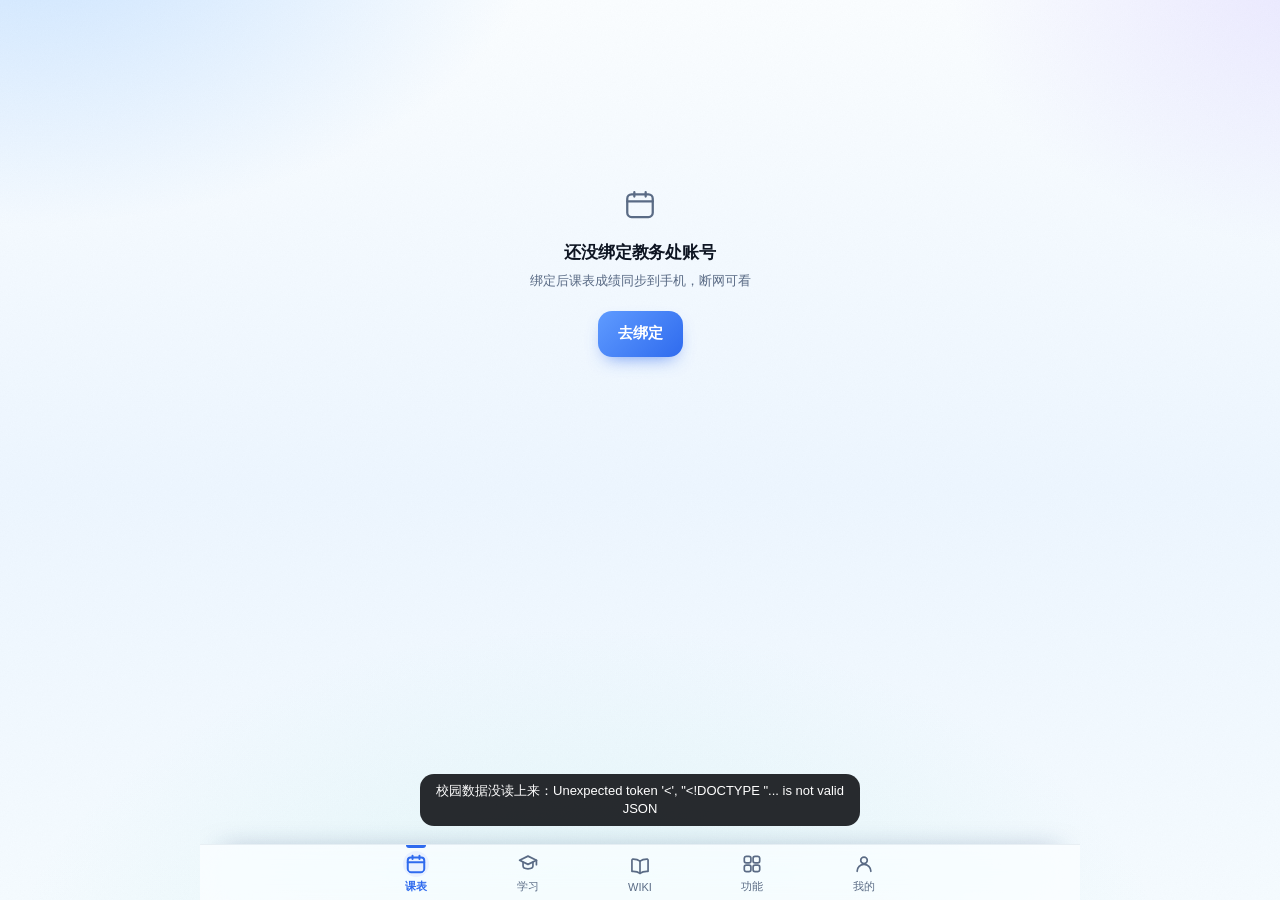
==== web/index.html @ 168980c9 "Create NEPU Android app package" ====
<!DOCTYPE html>
<html lang="zh-CN">
<head>
<meta charset="utf-8">
<title>航院通</title>
<!-- ===== 内容安全策略（2026-11-10）=====
     这一页里**没有任何内联脚本**（只有下面两个 <script defer src>），
     也没有 <iframe>、<form>、javascript: 链接 —— 所以这组规则可以写得比较紧，
     不用担心把现有东西挡掉。

     🔴 为什么值得加：页面上 100 多处 innerHTML，拼进去的字符串来自教务、
        学习通、门户、公告这些**别人写的系统**。转义（esc/escAttr）已经做了，
        但少写一处就是一个能跑的 XSS —— 而这个 origin 下面挂着 NativeBridge
        （读得到本地存着的账号密码）。CSP 是第二道闸：就算漏转义一处，
        inline 事件和外部脚本也执行不了。

     · script-src 里带 `file:`：本地用浏览器直接打开 index.html 调试时，
       文档是 file:// 源，`'self'` 匹配不到 file:，不带这一项调试时脚本全被挡。
       APK 里页面跑在 https://app.local，走的是 `'self'`。
     · 不放 `'unsafe-inline'`、不放 `data:`：那正是我们要挡的两种注入。
     · style 必须放 `'unsafe-inline'`：配色、进度条、时间轴都是行内 style。
     · img/media 放开 http(s)/data:/blob:：课程图标、头像、扫码预览流在这里面。
     · connect-src 放开 *：教务、门户、学习通的接口几十个域名，列不全。 -->
<meta http-equiv="Content-Security-Policy" content="default-src 'self' file: data: blob: https: http:; script-src 'self' file:; style-src 'self' 'unsafe-inline' file:; img-src 'self' file: data: blob: https: http:; media-src 'self' blob: file:; font-src 'self' file: data:; connect-src *; object-src 'none'; frame-src 'none'; form-action 'none'; base-uri 'none'">
<!-- 2026-11-10 加 interactive-widget=resizes-content：软键盘弹起来时
     让布局视口跟着缩，而不是盖在页面上。我们的壳是 100dvh 的，
     不声明这个的话，登录页、反馈页那种靠下的输入框会被键盘压住，
     用户得先关键盘才看得见自己在打什么。
     不认识的浏览器会忽略这一项，不影响别的。 -->
<meta name="viewport" content="width=device-width, initial-scale=1, viewport-fit=cover, maximum-scale=1, user-scalable=no, interactive-widget=resizes-content">
<meta name="theme-color" content="#f5f6f8" media="(prefers-color-scheme: light)">
<meta name="theme-color" content="#101114" media="(prefers-color-scheme: dark)">
<meta name="apple-mobile-web-app-capable" content="yes">
<meta name="mobile-web-app-capable" content="yes">
<meta name="apple-mobile-web-app-status-bar-style" content="default">
<meta name="apple-mobile-web-app-title" content="航院通">
<link rel="manifest" href="manifest.webmanifest">
<link rel="apple-touch-icon" href="icon-180.png">
<link rel="stylesheet" href="app.css">
<!-- @stats -->
<!-- 控制台（数据台）的样式和脚本：正式版的包里**没有**这两个文件，
     这一段会被 build_apk.py 的 stage_assets 整段剪掉（连同上下的页面片段）。
     两边都留着 @stats 标记，判断「剪干净了没」就靠它们。 -->
<link rel="stylesheet" href="stats.css">
<!-- /@stats -->
</head>
<body>

<!-- 图标精灵表。目前只有「显示密码」那一对眼睛 —— 它在两个静态密码框
     和两个动态渲染的密码框里都要用，内联四遍的话改一处必漏三处。 -->
<svg class="sprite" aria-hidden="true" focusable="false"><defs>
  <symbol id="i-eye" viewBox="0 0 24 24">
    <path d="M2 12s3.6-6.5 10-6.5S22 12 22 12s-3.6 6.5-10 6.5S2 12 2 12z"/>
    <circle cx="12" cy="12" r="2.6"/>
  </symbol>
  <symbol id="i-eye-off" viewBox="0 0 24 24">
    <path d="M4 4l16 16"/>
    <path d="M9.9 5.7A10.6 10.6 0 0 1 12 5.5c6.4 0 10 6.5 10 6.5a18 18 0 0 1-3.3 4.1"/>
    <path d="M6.3 7.7A17.6 17.6 0 0 0 2 12s3.6 6.5 10 6.5a10.7 10.7 0 0 0 3.3-.5"/>
    <path d="M9.6 9.9a2.9 2.9 0 0 0 4 4"/>
  </symbol>
</defs></svg>

<div id="app">

  <!-- ================= 课程表 ================= -->
  <section class="page" id="page-schedule">
    <header class="weekbar">
      <button class="wk-btn" id="wkPrev" aria-label="上一个">
        <svg viewBox="0 0 24 24"><path d="M15 5l-7 7 7 7"/></svg>
      </button>
      <!-- 这一整块点了会打开「跳到第几周」弹层（里面还有「看校历」「学期设置」）。
           以前没有任何视觉暗示，等于藏起来了 —— 补一个 ▾，
           用「能展开」这个通用符号把它露出来。
           ⚠️ 它**不是**直接打开校历，aria-label 别写错。 -->
      <button class="wk-title" id="wkTitle" aria-label="跳到第几周">
        <span class="wk-t1">
          <b id="wkNum">第 1 周</b>
          <svg class="wk-caret" viewBox="0 0 24 24"><path d="M6 9l6 6 6-6"/></svg>
        </span>
        <span class="wk-range" id="wkRange"></span>
      </button>
      <button class="wk-btn" id="wkNext" aria-label="下一个">
        <svg viewBox="0 0 24 24"><path d="M9 5l7 7-7 7"/></svg>
      </button>
      <button class="wk-today" id="wkToday">今天</button>
      <!-- 空教室从底部 tab 收进来（底部固定 5 个）。放这里而不是藏进「我的」：
           找自习室和看课表是同一件事的两个方向 —— 「我这会儿有课吗 / 哪间空着」。
           🔴 以前这里只有一个门图标，用户根本不知道那是干嘛的（用户原话：
              「就一个图标，用户很难知道那是干嘛的」）⇒ 改成**图标 + 文字**。
              图标负责「教室」的联想，文字负责说清楚。 -->
      <button class="wk-btn wk-lab" id="wkRooms" aria-label="找空教室">
        <svg viewBox="0 0 24 24"><path d="M5 20V6a2 2 0 0 1 2-2h10a2 2 0 0 1 2 2v14"/><path d="M3 20h18"/><circle cx="14.6" cy="13" r="1"/></svg>
        <span class="wk-lab-t">空教室</span>
      </button>
      <!-- 视图切换以前是个网格图标 —— 网格能表示「周视图」，但表示不了
           「点一下会换一种」。改成直接写当前视图的一个字，点了就换，
           跟分段控件的习惯一致。 -->
      <button class="wk-btn wk-view" id="viewToggle" aria-label="切换周视图和日视图">
        <span id="wkViewLab">周</span>
      </button>
      <!-- 课表页也要能刷新：以前只有「我的」里那一行和成绩/考试页右上角能刷，
           课表是每天看得最多的一页，想拉一次新课表得点进「我的」——
           多绕一层，而且没人会想到刷新藏在设置里。 -->
      <button class="wk-btn" id="schRefresh" aria-label="刷新课表">
        <svg viewBox="0 0 24 24"><path d="M20 11a8 8 0 1 0-2.3 5.7"/><path d="M20 5v6h-6"/></svg>
      </button>
    </header>

    <div class="scroll tight" id="schScroll">
      <!-- 2026-11-13：这次没读到课表时，屏幕上摆的是**上次同步的那份**。
           必须自己说出来 —— 否则用户看到的是一张完全正常的课表，
           不知道它可能已经过期了（这正是「课表和个人信息都没了」那次
           反过来的一半：那次是把它清了，这次是不许清、但要说明）。 -->
      <p class="stalebar" id="schStale" hidden></p>
      <div class="empty" id="schEmpty" hidden>
        <div class="empty-ico">
          <svg viewBox="0 0 24 24"><rect x="3" y="4.5" width="18" height="16" rx="3"/><path d="M3 9.5h18M8 3v3M16 3v3"/></svg>
        </div>
        <h2>还没绑定教务处账号</h2>
        <p>绑定后就能把课表和成绩同步到手机，之后断网也能看。</p>
        <button class="btn primary" id="goBind">去绑定</button>
        <!-- 电脑上已经绑过的时候不用再输一次密码（换手机、清了缓存都会遇到） -->
        <button class="btn quickbox" id="goQuick" hidden>
          直接同步 <span class="qwho"></span>
        </button>
      </div>

      <!-- 翻页轨道：同时放「上一周 / 本周 / 下一周」三页。
           只放一页的话，手指一拖就把唯一那页推走了，底下是空白 ——
           看起来就是「先全白一下，再蹦出下一页」。
           左边那条「节次 / 时间」栏**不在轨道里**，它固定不动：
           放进轨道的话，滑到一半屏幕上会出现两条时间栏。 -->
      <div class="grid-wrap" id="gridWrap" hidden>
        <div class="gutter" id="wkGutter"></div>
        <!-- 轨道外面必须再套一层**不动**的裁剪盒（和日视图的 .day-wrap 同一个道理）。
             以前是让时间栏自己「画一层和页面一样的底」去盖住滑过来的相邻页，
             而那一层底在真机 WebView 上和身后的页面永远对不齐 ——
             用户 2026-11-09 两次说「左上角还是没衔接上」。
             改成：时间栏完全不画底，相邻页由外面这层裁掉，缝就不存在了。 -->
        <div class="wk-wrap" id="wkWrap">
          <div class="track" id="wkTrack"></div>
        </div>
      </div>

      <!-- 「现在这节 / 下一节」那条。
           数据全是本地现成的（课表 + 上课时间 + 当前时间），不打服务器。
           只在日视图看今天的时候出现 —— 翻到明天还写「下一节 14:00」
           就成假话了。 -->
      <div class="daynext" id="dayNext" hidden></div>

      <!-- 日视图也用同一条轨道。外面必须再套一层负责裁剪的盒子：
           `overflow: hidden` 是裁在**内边距盒**上的，直接放在滚动容器里，
           上一页会从 padding 那 7px 里漏出一条彩边（实测就是这样）。 -->
      <div class="day-wrap" id="dayWrap" hidden>
        <div class="track" id="dayView"></div>
      </div>
    </div>
  </section>

  <!-- ================= 考试（成绩并进来了） ================= -->
  <section class="page" id="page-exams" hidden>
    <header class="pagehead">
      <h1 id="exHead">学习</h1>
      <!-- 这一格属于哪一类（外部平台 / 学校平台）。
           2026-11-12：原来这两个名字是塞在导航条里的两个小标题，
           各占 45/55px，六颗 chip 加起来 479px —— 在 412 屏上「考试 / 成绩 / 学分」
           直接滚出屏幕外，用户看到的只有「外部平台」那一组。
           名字挪到标题旁边当眉标：一眼看得见来源，又不再跟导航抢宽度。 -->
      <span class="exgroup" id="exGroup">外部平台</span>
      <button class="ghost-btn" id="examRefresh" aria-label="刷新">
        <svg viewBox="0 0 24 24"><path d="M20 11a8 8 0 1 0-2.3 5.7"/><path d="M20 5v6h-6"/></svg>
      </button>
    </header>

    <!-- 成绩原来单独占一个底部 tab。用户 2026-10-19 说：
         「查询成绩使用的频率比较低，不需要单独列出」——
         一个学期就期末看几次，占着一个常驻入口不值当。
         现在几块内容共用这一屏，靠这个分段切换。
         2026-10-22 又把学习通并进来、整个 tab 改叫「学习」：
         进去先看学习通，考试 / 成绩 / 学分是它的子选项。 -->
    <!-- ================= 学习页的导航 =================
         2026-11-04 用户要求按**来源**分两类：
           外部平台 = 学习通、中国大学 MOOC 这类第三方学习网站
           学校平台 = 考试、成绩、学分这些教务的数据

         🔴 为什么是「一行 + 分组标签」，不是上下两行（外部/学校 各一行）：
            上下两层要多占 46px，而学习通页在 360×712 上本来只剩 9px 余量
            （check_one_screen 量的：534 / 544），加一行直接超 37px。
            分类靠标签表达，不靠换行 —— 一行里也能一眼看出哪几颗是一组。

         以后再接平台：往「外部平台」那组里加一颗 chip 就行，
         学校那组一个字都不用动。 -->
    <div class="exnav" id="exNav"></div>

    <!-- ---------------- 外部平台（学习通 / 中国大学 MOOC / 以后更多） --------
         只读 —— 不签到、不刷课、不自动答题、不代交。
         作业挂在每门课下面，32 门课要 40 秒，所以是「检查一次 → 缓存 →
         写清更新于何时」，不是实时。 -->
    <div class="scroll" id="exViewAll">
      <!-- 学习通（原 exViewCx，id 保留：判据脚本按它找元素） -->
      <div id="exViewCx">
        <div id="cxBody"></div>
      </div>

      <!-- 中国大学 MOOC（0.45.0 新增） -->
      <div id="exViewMooc" hidden>
        <div id="moocBody"></div>
      </div>

      <!-- ---------------- 学校平台（考试 / 成绩 / 学分） ----------------
           这一组是教务系统的数据，跟第三方平台分开放 ——
           它们的「可信度」和「更新节奏」都不一样：教务一个学期才变动几次，
           平台天天有作业。混在一起会让人分不清哪条该今天处理。 -->

    <!-- ---------------- 考试视图 ---------------- -->
    <div id="exViewExam">
      <!-- 选学期。放在 empty / body 两个分支**外面**：
           某一学期没排考时列表是空的，chip 要是也跟着藏起来，
           人就再也切不回别的学期了。 -->
      <div class="chips" id="exChips" hidden></div>

      <!-- 绑定后会把「他在读的每一学期」的考试都提前拉一遍，
           这样切学期是瞬间出结果。这里只是把进度说出来 ——
           不然用户会以为切过去那一下的等待是白等的。 -->
      <div class="expf" id="exPrefetch" hidden></div>

      <div class="exloading" id="exLoading" hidden>正在取这一学期的考试安排…</div>

      <div class="empty" id="exEmpty" hidden>
        <div class="empty-ico">
          <svg viewBox="0 0 24 24"><path d="M6 3h12a1 1 0 0 1 1 1v17l-7-3.5L5 21V4a1 1 0 0 1 1-1z"/></svg>
        </div>
        <h2 id="exEmptyTitle">还没有考试安排</h2>
        <p id="exEmptyText">绑定账号后会自动同步一次。</p>
        <button class="btn primary" id="goBind3" hidden>去绑定</button>
        <button class="btn" id="exRetry" hidden>再试一次</button>
      </div>

      <div id="exBody" hidden>
        <div class="exsum" id="exSummary"></div>
        <div class="exlist" id="exList"></div>
      </div>
    </div>

    <!-- ---------------- 成绩视图 ---------------- -->
    <div id="exViewGrade" hidden>
      <div class="empty" id="grEmpty" hidden>
        <div class="empty-ico">
          <svg viewBox="0 0 24 24"><path d="M4 19V5M4 19h16"/><path d="M8 15l4-5 3 3 4-6"/></svg>
        </div>
        <h2>还没有成绩数据</h2>
        <p>绑定账号后会自动同步一次。</p>
        <button class="btn primary" id="goBind2">去绑定</button>
      </div>

      <div id="grBody" hidden>
        <div class="sumcard">
          <div class="sum-main">
            <span class="sum-label">平均绩点</span>
            <b id="grGpa">—</b>
          </div>
          <div class="sum-side">
            <div><b id="grCredits">—</b><span>总学分</span></div>
            <div><b id="grCount">—</b><span>门数</span></div>
          </div>
        </div>

        <!-- 每学期一根柱子。只有总绩点的话，3.11 → 2.06 这种「掉一档」
             会被平均成 2.51，看上去什么事都没有。 -->
        <div class="gptrend" id="grTrend" hidden></div>

        <div class="chips" id="grChips"></div>
        <div class="grfind">
          <input class="grfind-in" id="grFind" type="search" inputmode="search"
                 placeholder="搜课程名或课程号" autocomplete="off" enterkeyhint="search">
          <button class="grfind-sort" id="grSort">默认排序</button>
        </div>
        <div class="gradelist" id="grList"></div>
      </div>
    </div>

    <!-- ---------------- 学分视图 ----------------
         培养计划（应修）和成绩（已修）对出来的进度。
         放在这里而不是底部 tab：它跟成绩是同一件事的两种看法，
         一学期看两三次，不值得再占一个常驻入口。 -->
    <div id="exViewCredit" hidden>
      <div class="empty" id="crEmpty" hidden>
        <div class="empty-ico">
          <svg viewBox="0 0 24 24"><path d="M4 19V5M4 19h16"/><path d="M8 15l4-5 3 3 4-6"/></svg>
        </div>
        <h2 id="crEmptyTitle">还没算出来</h2>
        <p id="crEmptyText">绑定账号后会自动同步培养计划和成绩。</p>
        <button class="btn primary" id="goBind5" hidden>去绑定</button>
      </div>

      <div id="crBody" hidden></div>
    </div>
    </div><!-- /#exViewAll -->
  </section>

  <!-- ================= 校园公告 =================
       为什么单独占一个 tab 而不是塞进课表页顶部：用户 2026-10-21 明确要
       「独立列表页，放到中间栏」。它的性质和别的页不一样 —— 课表/考试/空教室
       都是「查我自己的数据」，公告是「学校最近在干什么」，进来就是要扫一遍。

       🔴 这一页**不需要登录**。六个源都是学校各部门的公开网页，
          没绑教务账号也能看 —— 刚装完 App 的人至少有个东西是能用的。 -->
  <section class="page" id="page-notice" hidden>
    <header class="pagehead">
      <!-- 0.38.0 补的。公告是从「功能」页进来的一行入口，是个**子页**，
           可它原来只有右上角一颗刷新 —— 用户进来之后找不到出去的路
           （网页版没有安卓那个返回键）。子页一律要有可见的返回。 -->
      <button class="ghost-btn back" id="ntBack" aria-label="返回功能">
        <svg viewBox="0 0 24 24"><path d="M15 5l-7 7 7 7"/></svg>
      </button>
      <h1>公告</h1>
      <button class="ghost-btn" id="ntRefresh" aria-label="刷新公告">
        <svg viewBox="0 0 24 24"><path d="M20 11a8 8 0 1 0-2.3 5.7"/><path d="M20 5v6h-6"/></svg>
      </button>
    </header>

    <div class="scroll">
      <!-- ===== 消息提醒（0.52.1 v12 起：钉钉 / 完美校园）=====
           两家都读不到里面的数据，唯一能拿到的是**系统通知栏**那一条。所以这一块
           不是"接入了钉钉"，而是"把推送里的那句话抄一份放这里"。
           钉钉：学校用的是专有版（图标叫「郑州航院」，包名 rimet.zzhy）；
           完美校园：它的「校园卡通知」里就带消费金额和余额。

           🔴 整块默认 hidden，只有原生侧真的存在这个能力（`NativeApi.ding.state()`
              不是 null）才显示。网页版、老 APK 上它一个像素都不占。
           🔴 文案不写"授权后可以读取您的通知"这种笼统说法 —— 用户要能一眼看出
              我们只抄钉钉、只存本机。 -->
      <div class="dingbox" id="dingBox" hidden>
        <div class="dinghd">
          <i class="dingico" aria-hidden="true">讯</i>
          <div class="dingtx">
            <b>消息提醒</b>
            <span id="dingSub"></span>
          </div>
          <button class="dingact" id="dingAct" type="button"></button>
        </div>
        <div class="dinglist" id="dingList" hidden></div>
      </div>

      <!-- 分类 chip。数字是**这一层有几条**，让用户先看到分布：
           大部分时候「要办事」二十几条、「影响出行」两三条，
           一眼就知道哪些该看、哪些可以略过。 -->
      <div class="chips" id="ntChips" hidden></div>

      <!-- 「6 个来源 · 52 条 · 10-20 15:30 更新」。
           来源数和条数都要露出来 —— 少一个源的时候用户得能发现，
           不然「今天怎么只有 3 条」会被当成「学校没发通知」。 -->
      <div class="ntsum" id="ntSum" hidden></div>

      <!-- 有源没取到时单独警告一行。绝不安静地少一块。 -->
      <div class="ntwarn" id="ntWarn" hidden></div>

      <div class="exloading" id="ntLoading" hidden>正在从学校各部门的网站取公告…</div>

      <div class="empty" id="ntEmpty" hidden>
        <div class="empty-ico">
          <svg viewBox="0 0 24 24"><path d="M4 10v4a1 1 0 0 0 1 1h2.5L14 19V5L7.5 9H5a1 1 0 0 0-1 1z"/><path d="M17.5 8.5a5 5 0 0 1 0 7"/></svg>
        </div>
        <h2 id="ntEmptyTitle">还没取到公告</h2>
        <p id="ntEmptyText">公告来自学校各部门的公开网页，不需要登录。</p>
        <button class="btn primary" id="ntRetry">再试一次</button>
      </div>

      <div class="ntlist" id="ntList" hidden></div>
    </div>
  </section>

  <!-- ================= 校历 ================= -->
  <!-- 为什么单独一页而不是塞进课表：课表回答「今天上什么」，校历回答
       「现在第几周、下一件事什么时候、还有几天放假」—— 后者是一个学期
       看十几次的查询，藏在课表里等于没有。
       🔴 这一页**不打任何网络**：日期全写在 app.js 的 CAL_DATA 常量里，
          学校改版、断网、账号过期都不影响。校历一个学期只变一次，
          为它每次去抓网页不值得，抓不到还会显示成「没有校历」。 -->
  <section class="page" id="page-calendar" hidden>
    <header class="pagehead">
      <!-- 校历和空教室不再是底部 tab，是从课表页进来的「子页」，
           所以必须有可见的返回 —— 网页版没有安卓那个返回键。 -->
      <button class="ghost-btn back" id="calBack" aria-label="返回课表">
        <svg viewBox="0 0 24 24"><path d="M15 5l-7 7 7 7"/></svg>
      </button>
      <h1>校历</h1>
    </header>

    <div class="scroll">
      <!-- 这一屏唯一的问题：「现在第几周」。所以最大的字是周次，
           下面那条进度条是同一个数的图形版，不重复放第二遍数字。 -->
      <div class="calhero" id="calHero">
        <div class="calhero-lab" id="calLab">2026–2027 学年 · 第一学期</div>
        <div class="calhero-main">
          <b id="calWeek">第 7 周</b>
          <span id="calRange">10.19 – 10.25</span>
        </div>
        <div class="calprog"><i id="calFill"></i></div>
        <p class="calfind" id="calFind"></p>
      </div>

      <div id="calBody"></div>

      <p class="calnote">
        按学校《2026–2027 学年校历》抄的关键日期。临时调整以学校通知为准。
      </p>

      <!-- 「作业进日历」（0.52.3 v6）：从「学习」页列表底下搬来的。
           为什么是这一页：校历和它是同一件事的两面 —— 一个看日期，一个把
           作业截止交给系统日历。做成一整行按钮会打破「一屏装下」，
           所以用 linkbtn（次要动作退成一行字）。
           🔴 一条截止时间都没读到时点了会弹「没有写截止时间的作业」，
              不会假装导出了一份空日历。 -->
      <button class="linkbtn calics" id="calIcs">把作业截止导出到日历</button>
    </div>
  </section>

  <!-- ================= 空闲教室 ================= -->
  <section class="page" id="page-rooms" hidden>
    <header class="pagehead">
      <button class="ghost-btn back" id="rmBack" aria-label="返回课表">
        <svg viewBox="0 0 24 24"><path d="M15 5l-7 7 7 7"/></svg>
      </button>
      <h1>空闲教室</h1>
      <button class="ghost-btn" id="rmRefresh" aria-label="重新查询">
        <svg viewBox="0 0 24 24"><path d="M20 11a8 8 0 1 0-2.3 5.7"/><path d="M20 5v6h-6"/></svg>
      </button>
    </header>

    <div class="scroll">
      <div class="empty" id="rmEmpty" hidden>
        <div class="empty-ico">
          <svg viewBox="0 0 24 24"><path d="M5 20V6a2 2 0 0 1 2-2h10a2 2 0 0 1 2 2v14"/><path d="M3 20h18"/><circle cx="14.6" cy="13" r="1"/></svg>
        </div>
        <h2>还没绑定教务处账号</h2>
        <p>空教室是学校教务系统里的实时数据，要先绑定才能查。</p>
        <button class="btn primary" id="goBind4">去绑定</button>
      </div>

      <div id="rmMain" hidden>
        <!-- 查什么：日期 + 节次。这两项每次都会变，所以放在最上面，
             而且只用点一下（chip），不让人去滚日期轮盘。 -->
        <div class="card rmq">
          <div class="rmq-row">
            <span class="rmq-k">日期</span>
            <div class="chips rmq-chips" id="rmDays"></div>
          </div>
          <div class="rmq-row">
            <span class="rmq-k">节次</span>
            <div class="chips rmq-chips" id="rmPeriods"></div>
          </div>
          <button class="btn primary block" id="rmGo">查询空闲教室</button>
          <!-- 原生日期选择器：安卓 WebView 里点一下就是系统日历，
               比自己做一套滚轮靠谱得多。放在按钮旁边看不见的地方，
               由「其他」那个 chip 触发。 -->
          <input type="date" id="rmDate" class="rmdate">
        </div>

        <!-- 筛选默认收起：绝大多数时候只想知道「这一节哪儿空着」，
             三个下拉天天摆在最上面只会把结果挤到屏幕外。 -->
        <div class="card">
          <button class="row tap" id="rmFilterRow">
            <span class="k">筛选</span>
            <span class="rowend">
              <span class="v muted" id="rmFilterSum">不限</span>
              <svg class="rowico" id="rmFilterIco" viewBox="0 0 24 24"><path d="M9 6l6 6-6 6"/></svg>
            </span>
          </button>
          <div class="rmfilter" id="rmFilterBox" hidden></div>
        </div>

        <div class="rmloading" id="rmLoading" hidden>正在查空教室…</div>

        <div class="card warncard" id="rmErrCard" hidden>
          <h2>没查成</h2>
          <p class="sub" id="rmErrText"></p>
          <!-- 🔴 0.52.1：这颗按钮原来是灰底描边（.btn），而它正躺在浅黄底的
               失败卡里 —— 灰度几乎一样，看着像「不可点」。失败的时候它是这一页
               **唯一**的动作，按主按钮画。 -->
          <button class="btn primary block" id="rmRetry">再试一次</button>
        </div>

        <div class="empty rmfirst" id="rmFirst" hidden>
          <h2>选好日期和节次，点查询</h2>
        </div>

        <div id="rmResult" hidden>
          <div class="rmsum" id="rmSum"></div>
          <!-- 容量是学校自己填的，四五百座那种明显不靠谱。一句话说清就够，
               别解释我们为什么不知道（用户 2026-10-30：面向用户、极简）。 -->
          <div class="rmnote">容量是学校系统里填的数，可能不准。</div>
          <div class="rmnotice" id="rmNotice" hidden></div>
          <div class="rmlist" id="rmList"></div>
          <div class="rmtrunc" id="rmTrunc" hidden></div>
        </div>
      </div>
    </div>
  </section>

  <!-- ================= 我的 ================= -->
  <!-- ================= 校园（智慧门户：一卡通 + 办事） =================
       为什么单开一页而不是塞进「我的」：这一页装的是**门户**的东西（另一个密码、
       另一套登录），而「我的」装的是本机设置。混在一起，用户会以为
       「解除绑定」把门户也一起解了 —— 那两件事本来就是分开的。
       为什么不用第 6 个 tab：底部只留 5 个，这一页把「一卡通」和「19 个办事入口」
       合成一件事 —— 都是「去学校办事」。 -->
  <section class="page" id="page-campus" hidden>
    <header class="pagehead">
      <h1>功能</h1>
      <button class="ghost-btn" id="cpRefresh" aria-label="刷新">
        <svg viewBox="0 0 24 24"><path d="M20 11a8 8 0 1 0-2.3 5.7"/><path d="M20 5v6h-6"/></svg>
      </button>
    </header>

    <div class="scroll">
      <!-- ===== 并排两张小卡：饮水 / 宿舍电费（2026-11-16 换人）=====
           这两张是**入口卡**：一眼看到两个钱包各剩多少，点哪张进哪边的明细。

           🔴 2026-11-16 用户原话：「把功能页面顶部那个校园卡余额默认隐藏，
              太没用了，在航院通登录完美校园会和官方 APP 抢登录，把那个位置换成宿舍电费」。
              完美校园是**单会话**：我们一登录查余额，手机上官方 App 就被顶下去。
              校园卡那张因此挪去「我的 → 账号管理 → 完美校园」（点「查看」进弹层），
              而且**不再一进页面就去查**。

           🔴 为什么不做成一张卡里左右分栏：两个钱包是**两个不同的服务**
              （慧生活798 的饮水钱包 / 财务处的房间电费），余额也各记各的。
              并成一张，用户会以为能互相转。
           🔴 网页版没有完美校园能力时，两张照样画，写「要在手机上登录」——
              不藏起来。藏了的话 App 和网页的页面高度对不上，
              `check_one_screen` 量到的高度就不是真机的了（同一页的账号行也是这样处理的）。 -->
      <div class="pair2" id="cpPair">
        <button type="button" class="minicard" id="mcWater">
          <span class="mc-k">饮水余额</span>
          <span class="mc-v" id="mcWaterV">—</span>
          <span class="mc-s" id="mcWaterS">接水 · 消费记录</span>
        </button>
        <button type="button" class="minicard" id="mcElec">
          <span class="mc-k">宿舍电量</span>
          <span class="mc-v" id="mcElecV">—</span>
          <span class="mc-s" id="mcElecS">剩余 · 用电记录</span>
        </button>
      </div>

      <!-- 没登慧生活时的一句话。登录表在「我的 → 账号管理 → 慧生活账号」。 -->
      <div class="card wtpad" id="wtNeedLogin" hidden>
        <!-- 标题和副标题都带 id：这条卡有两种情形 —— 「没登过」和「这次没读到
             登录状态」（网络/服务端挂了）。后者说成「还没登录」是错的：
             人明明登过，照着去登一遍又被同样的错挡住。 -->
        <h2 id="wtNeedTitle">还没登录慧生活</h2>
        <p class="sub" id="wtNeedSub">接水、余额、积分任务都要先登录。</p>
        <button class="btn primary block" id="wtGoLogin">去登录</button>
      </div>


      <!-- ---------- 已登录：余额 + 设备列表 ---------- -->
      <div id="waterOn" hidden>
        <!-- 0.40.0：**一句话只说了这件事一次**。
             余额、消费记录、积分、今日任务四块各自有一句「没读到：要用
             「设备登录」那个账号才能查……」，四句说的是同一个原因，各占
             22~56px，加起来近百像素 —— 真机上这一页要滑 50px 就差在这里。
             现在只在这一页顶上留一行，说明「去哪登、登完能看什么」，
             四张卡里的重复解释撤掉（各自的错误仍会显示，只是不再重复原因）。 -->
        <p class="tip note wtoff" id="wtOffNote" hidden></p>

        <!-- 登录过期：和校园页那张「门户过期」同一个思路 ——
             数据照常显示，只标一下它可能不是最新的，别整块藏起来。 -->
        <div class="card warncard" id="wtExpired" hidden>
          <!-- 🔴 必须说清是哪个账号过期了。两个账号各管一半，只写「登录过期了」，
               用户重登了另一个账号回来还是这句 —— 2026-11-08 就是这么转圈的。 -->
          <h2 id="wtExpiredTitle">登录过期了</h2>
          <p class="sub" id="wtExpiredSub">隔一段时间会失效，重登一次就行。</p>
          <button class="btn primary block" id="wtRelogin">重新登录</button>
        </div>

        <!-- ==================== 卡 1：饮水 ====================
             0.37.0：余额 / 正在出水 / 刚才那次 / 消费记录，原来各占一张卡
             （四张卡、四个圆角、四条投影），可它们说的是同一件事：这台饮水机
             和你这个月的钱。用户 2026-11-01：「这个界面大部分区域都是饮水，
             但却被划分成了好多好多部分」—— 说的就是这里。
             合成一张之后，一条竖线都不用，靠留白分组就够读者分清。 -->
        <div class="card">
          <!-- 0.32.0：这张卡从「标题 / 大字 / 一条横线 / 三列 / 一行入口」压成
               「标题 + 大字与三列并排 + 入口」—— 同样的信息，高度少了 90px。
               并排是**余额在左、三个周期在右**：余额是这一页的主数字，三个周期
               是它的注脚，注脚不该另起一行占掉半张卡。

          🔴 2026-11-13：这里原来还有一块「饮水余额 + 大字 ¥12.30」（`.wtbal`，
             74px）。顶上并排的两张小卡里已经写着同一个数了 —— 一屏两处余额，
             用户会问「以哪个为准」，而这一页本来只剩 36px 余量，装不下两遍。
             所以余额只画在**小卡**那一处（`#mcWaterV`），这张卡只留
             「消费记录」入口 + 设备 + 积分。
             余额没读到时的原因（`#wtBalTip`）留着：它平时是 hidden，占 0px。 -->
          <!-- 2026-11-01 用户：「用水量没必要显示在首页的」。
               撤掉的是两块 ——「今日 / 本月 / 本年」三格（各带金额和估算水量）
               和下面那行「按 ¥0.16 = 500 ml 估算」以及它的设置面板。
               那一整块在真机 360×712 上占 100 多 px，而这一页要装的东西
               还有「我的饮水机」「积分」「公告 / 校园服务」。
               消费明细没删：点「消费记录」还在，「加载更多」也在，
               要查某一笔花了多少去那里看。
               ⚠️ 水量本来就是**按比例估的**（账单里没有真实毫升数），
                  三格加起来的数从来不是账面对得上的那个数 —— 这也是它
                  更适合待在明细里、而不是摆在首页当结论的原因。 -->
          <p class="tip note" id="wtBalTip" hidden></p>

          <!-- 正在出水：**本地记的，不是服务端状态**。
               /ui/app/master 只给设备列表，没有「这台正在出水」这个字段。
               所以这里是「刚才你启动了 X」的提醒 + 一个停止按钮，文案不装作
               知道设备真实状态（红线：不把「猜的」说成「读到的」）。
               0.37.0：从一张卡缩成卡里的一条，红框改成红点 ——
               它是一条**临时状态**，不是一块内容。 -->
          <!-- 2026-11-10：这里原来是「正在出水 / 刚才你启动了 X / 停止」那条
               （`#wtLive`）。用户：「开启饮水机后不要在顶部单独显示退出，
               直接把接水按钮换成退出就行了」。
               🔴 说他「退出」其实指的是那颗**停止** —— 现在它就在原来「接水」
                  那颗的位置上（同一台设备那一行，按钮变红写「停止」），
                  启动时间和「接完自动结算」写在设备名下面一行小字里。
                  顶部这条整块删掉了：同一件事在屏幕上只有一个落点。
               ⚠️ 判据仍然咬「点完能不能停、账单出来会不会自己收」，只是
                  落点从 `#wtLive` 换成了 `.wtdev-go.stop` —— 见 check_water_ui。 -->

          <!-- 刚停完那一次的结算。原版接水结束会通知「本次消费 + 估算水量」，
               水量要一个金额↔升数的兑换比例（原版是可配置的，我们不知道真值），
               所以这里**只报金额**，不编一个「约 2.1 升」出来。
               🔴 账单可能要几分钟才出：读不到就说「还没出」，绝不显示 ¥0.00。 -->
          <div class="wtstrip" id="wtLast" hidden>
            <span class="wtstrip-t">
              <b>刚才那次</b>
              <span id="wtLastWhen"></span>
            </span>
            <span class="wtlast-v" id="wtLastV">—</span>
            <p class="tip note" id="wtLastTip" hidden></p>
          </div>

          <!-- 消费记录。**默认收起**：这一页要回答的是「还有多少钱、今天花了多少」，
               一条条明细是偶尔才翻一次的。收起时右边那行字顶上「最近一条」，
               不展开也知道刚扣了多少。
               0.37.0：从独立一张卡并进这张 —— 明细本来就是「饮水余额」的注脚。
               ⚠️ 这一行铺满卡宽（margin 0），判据里钉着 billGap == 0。 -->
          <button class="row tap" id="wtBillOpen" aria-expanded="false">
            <span class="k">消费记录</span>
            <span class="rowend">
              <span class="v muted" id="wtBillBrief">—</span>
              <svg class="rowico cpchev" viewBox="0 0 24 24"><path d="M9 6l6 6-6 6"/></svg>
            </span>
          </button>
          <div id="wtBillBox" hidden>
            <div class="wtboxin">
              <div id="wtBills"></div>
              <p class="tip note" id="wtBillTip" hidden></p>
              <button class="btn block" id="wtBillMore" hidden>加载更多</button>
            </div>
          </div>
        </div>

        <!-- ==================== 卡 2：我的饮水机 ==================== -->
        <div class="card wtpad">
          <div class="todohd">
            <span class="todotitle">我的饮水机</span>
            <span class="v muted" id="wtDevN"></span>
            <!-- 0.40.0：「添加设备」原来是卡里单独一行（一行 60px，只放两颗
                 图标 + 四个字的标签）。这一页在真机 360×712 上要滑，而卡头
                 右边本来空着 —— 标签和两颗图标一起搬到这儿，省下 47px。
                 保留「添加」两个字：只剩两颗图标的话，没人知道那是什么意思。 -->
            <span class="wtadd-hd">
              <span class="wtadd-lb">添加</span>
              <button class="wt-ico" id="wtDevType" aria-label="手动输入编号添加">
                <!-- 小键盘：3×3 的按键点 + 一条空格键。
                     为什么不用「输入框 + 光标」：在 20px 的显示尺寸下，
                     一个框加一根竖线更像「两栏表格」，没人会读成「打字」。
                     键盘是唯一不会被误认的「手动输入」符号。 -->
                <svg viewBox="0 0 24 24" aria-hidden="true">
                  <rect x="2.6" y="5.4" width="18.8" height="13.2" rx="3.2"/>
                  <g fill="currentColor" stroke="none">
                    <circle cx="7.4" cy="9.5" r="1"/>
                    <circle cx="12" cy="9.5" r="1"/>
                    <circle cx="16.6" cy="9.5" r="1"/>
                    <circle cx="7.4" cy="12.7" r="1"/>
                    <circle cx="12" cy="12.7" r="1"/>
                    <circle cx="16.6" cy="12.7" r="1"/>
                  </g>
                  <path d="M8.6 15.8h6.8"/>
                </svg>
              </button>
              <button class="wt-ico" id="wtDevAdd" aria-label="扫码添加饮水机">
                <svg viewBox="0 0 24 24" aria-hidden="true">
                  <path d="M4 8.6V6.4A2.4 2.4 0 0 1 6.4 4h2.2"/>
                  <path d="M15.4 4h2.2A2.4 2.4 0 0 1 20 6.4v2.2"/>
                  <path d="M20 15.4v2.2a2.4 2.4 0 0 1-2.4 2.4h-2.2"/>
                  <path d="M8.6 20H6.4A2.4 2.4 0 0 1 4 17.6v-2.2"/>
                  <path d="M4.2 12h15.6"/>
                </svg>
              </button>
              <!-- 碰一碰（0.52.0 v7）。图案是「手机 + 两道外扩的弧」——
                   NFC 的通用符号，和扫码那个取景框不会认混。 -->
              <button class="wt-ico" id="wtDevNfc" aria-label="碰一碰读卡">
                <svg viewBox="0 0 24 24" aria-hidden="true">
                  <rect x="4" y="3.4" width="8.6" height="17.2" rx="2.2"/>
                  <path d="M15.6 8.4a5 5 0 0 1 0 7.2"/>
                  <path d="M18.4 5.8a9 9 0 0 1 0 12.4"/>
                  <path d="M6.6 17.6h3.4"/>
                </svg>
              </button>
            </span>
          </div>
          <div id="wtDevs"></div>
          <p class="tip note" id="wtDevTip" hidden></p>
          <!-- 风险告知（0.38.0）。原来这里是点「接水」时弹一次全屏免责声明，
               用户 2026-11-01：「点接水不要出弹窗提示了，太麻烦了」。
               ⇒ 改成常驻一行小字：话还在，但不再拦着人。
               ⚠️ 别再改回弹层 —— 弹层挡住的恰恰是第一次用水那一下，
                  而「知道了」点完还是要接水，它本来就不是关卡。
               ⚠️ 原来页面底部还有一句「充值、绑定一卡通去慧生活798 里做」，
                  0.38.0 并到这一行：两件事都是「钱」，拆在两处讲反而都讲不全，
                  而且那一行本来要占 30px —— 这一页差的就是这 30px。 -->
          <p class="tip note" id="wtRisk">接水会真的出水扣钱；充值、绑一卡通去慧生活798 里做。</p>

          <!-- 被「在本机隐藏」的设备。一行搞定：不想要的那台还在慧生活798
               名下，只是我们这边不画了 —— 恢复也是点这一行，不用进二级页面。 -->
          <button class="row tap" id="wtDevShow" hidden>
            <span class="k">已隐藏的饮水机</span>
            <span class="rowend">
              <span class="v muted" id="wtDevHideN">—</span>
              <svg class="rowico" viewBox="0 0 24 24"><path d="M9 6l6 6-6 6"/></svg>
            </span>
          </button>
        </div>

        <!-- 积分。**只读**，签到不在这里 —— 见下面任务卡。 -->
        <div class="card wtpad" id="wtScoreCard">
          <div class="todohd">
            <span class="todotitle">积分</span>
          </div>
          <div class="wtpair">
            <div class="wtpair-i">
              <span class="wtpair-k">可用</span>
              <!-- 跑积分任务的那段时间里，这里会多一个子元素
                   `<span class="wtgain">+25</span>`，连起来读是「35+25」：
                   前面是开跑前读到的，蓝色那截是这一轮新挣的（见 wtPaintScore）。
                   跑完重读积分、`+N` 就撤掉，屏幕上只剩服务端那个真数。 -->
              <span class="wtpair-v" id="wtScoreValid">—</span>
            </div>
            <div class="wtpair-i">
              <span class="wtpair-k">累计</span>
              <span class="wtpair-v" id="wtScoreTotal">—</span>
            </div>
          </div>
          <p class="tip note" id="wtScoreTip" hidden></p>
          <!-- 积分兑换余额（0.27.1，照出水小部件的 WalletActivity）：
               1000 积分 = ¥1，档位只有 100 / 1000，份数从 1 起。
               🔴 只传**总积分**、不传份数；拿到账单号还要查 status==3 才算完成。
               🔴 失败**不自动重试** —— 重试等于再扣一次积分。
               ⚠️ 默认收起：这一页已经很长，不兑换的人不该先看一堆控件。 -->
          <button class="row tap" id="wtExOpen" hidden>
            <span class="k">兑换成余额</span>
            <span class="rowend">
              <span class="v muted">1000 分 = ¥1</span>
              <svg class="rowico" viewBox="0 0 24 24"><path d="M9 6l6 6-6 6"/></svg>
            </span>
          </button>
          <div id="wtExBox" hidden>
            <!-- 兑换到哪个钱包。只有一个钱包时它就是一行**标签**（箭头藏掉、
                 点不动）；多个时才能点开选择器 —— 一颗点了没反应的按钮
                 比没有按钮更糟。 -->
            <button class="row tap" id="wtExTo" disabled>
              <span class="k">兑换到</span>
              <span class="rowend">
                <span class="v muted" id="wtExWallet">—</span>
                <svg class="rowico" id="wtExChev" viewBox="0 0 24 24" hidden>
                  <path d="M9 6l6 6-6 6"/>
                </svg>
              </span>
            </button>
            <div class="wtchips" id="wtExUnits">
              <button type="button" class="wtchip" data-unit="100">100 分</button>
              <button type="button" class="wtchip" data-unit="1000">1000 分</button>
            </div>
            <div class="wtqty">
              <button type="button" class="wtqty-btn" id="wtExMinus">−</button>
              <span class="wtqty-v" id="wtExQty">1</span>
              <button type="button" class="wtqty-btn" id="wtExPlus">+</button>
            </div>
            <p class="tip note" id="wtExSum"></p>
            <!-- 0.44.0：加一颗「全部兑换」—— 用户 2026-11-03：「积分对换余额那里
                 加个最大额一键兑换的按钮」。它把份数直接顶到上限再提交，
                 不用一手按 + 号按十几次。仍然走同一个 wtExGo，所以确认和
                 「结果未知别重复兑换」那套一点没变。 -->
            <div class="wtExBtns">
              <button class="btn" id="wtExMax">全部兑换</button>
              <button class="btn primary" id="wtExGo">兑换</button>
            </div>
            <p class="tip note" id="wtExMsg" hidden></p>
          </div>

          <!-- ================= 今日任务（并进同一张卡）=================
               0.37.0：积分和任务原来各占一张卡，可它们是同一个循环的两半 ——
               任务是**挣积分**，兑换是**花积分**。一张卡里从上往下读就是
               「有多少 → 怎么挣 → 怎么花」，比两张平级的卡顺。
               下面这条竖线是这一页唯一的分组线：不是装饰，是「换了件事」的记号。 -->
          <div class="wtsec" id="wtTaskCard">
          <!-- 今日任务：签到是**列表里的第一行**，不是单独一张卡。
             🔴 照出水小部件（WaterWidget）做的：它整个 App 只有一张「今日任务」
                卡 + 一颗「运行今日任务」按钮，签到和积分任务在同一条流水线上跑。
                0.26.2 ~ 0.27.0 我们把签到单独摆了一张卡、一颗按钮，用户
                2026-10-31 原话：「直接把签到也合并进任务界面不就行了，为什么还要
                单独列出来」—— 一件事两个入口，本身就是多余的。
             🔴 **你点了才跑**：不做后台自动签到、不挂定时器、不在打开 App 时
                偷偷补签 —— 签到是账号行为，替用户在他不在场时做，出了事他连
                什么时候发生的都不知道。
             🔴 签到和任务的**请求体不一样**（签到 `{weekday, adId}` /
                任务 `{adId, type:101}`），所以在 `wtRunAll` 里按 `kind` 分派，
                但**共用同一个列表和同一个计数** —— 0.26.2 就是列表和执行各写
                一遍，结果卡片写「共 3 个」、确认框写「2 个」（红线 59）。
             🔴 每次提交之间**至少 30 秒**（原版 TokenTaskRateLimiter 同款）。
             🔴 跑完要**重新读积分**来核验：服务端回「成功」不等于到账。 -->
          <!-- 0.33.0：**列表默认收起**，跟「消费记录」同一套做法。
               这一页要塞进一屏，三条任务行就要 120px；而点「一键完成」
               根本不需要先看列表（确认框会把要做的事列出来）。
               标题行整条可点，点开就是明细。
               🔴 「一键完成」留在标题行上，不跟着收 —— 收起只是别看明细，
                  不是让操作多一步。用户原话：「接个水还得按这么多按钮」。 -->
          <div class="todohd">
            <button class="taskopen" id="wtTaskOpen" aria-expanded="false">
              <span class="todotitle">积分任务</span>
              <span class="v muted" id="wtTaskCount"></span>
              <svg class="rowico cpchev" viewBox="0 0 24 24"><path d="M9 6l6 6-6 6"/></svg>
            </button>
            <button class="todobtn solid" id="wtRunAll" hidden>一键完成</button>
          </div>
          <!-- 这张提示说的是「任务列表没读到 / 只读到一半」，收起来也必须看得见 -->
          <p class="tip note" id="wtMissionTip" hidden></p>
          <!-- 0.50.0 v5：后台自动的入口（同一个弹层，里面还有学习通那一头）。
               放在这里而不是塞进收起的明细里：这一条和「一键完成」是同一件事
               的两个做法 —— 一个是现在点一下，一个是每天到点自己跑。 -->
          <button class="autorow" id="wtAuto">
            <span class="t">每天自己跑一遍</span>
            <span class="v" id="wtAutoV">关着</span>
            <svg class="go" viewBox="0 0 24 24"><path d="M9 6l6 6-6 6"/></svg>
          </button>
          <div id="wtTaskBox" hidden>
            <!-- 0.49.0：跑的时候只显示这一块，列表整个收起。
                 用户 2026-11-07：「点一键完成的时候别显示全部任务了，
                 点一下直接显示正在进行任务，可以加个进度条」。
                 🔴 它是**同一份进度**的另一个面孔：数字来自 WT.runDone /
                    WT.runTotal，和标题行右边那个「3/8 次」是同一个来源，
                    不是各算一遍（那种迟早会出现「进度条走到头、数字还在 2/8」）。 -->
            <div class="wtrun" id="wtRunNow" hidden>
              <div class="wtrun-hd">
                <span class="wtrun-name" id="wtRunNowName">正在进行</span>
                <span class="wtrun-cnt" id="wtRunNowCnt">0/0</span>
              </div>
              <div class="wtrun-bar"><i class="wtrun-fill" id="wtRunNowFill"></i></div>
              <p class="wtrun-sub" id="wtRunNowSub"></p>
            </div>
            <div id="wtMissions"></div>
            <!-- 0.44.0：做完自动换成余额（默认开）。用户 2026-11-03：
                 「再加个积分任务全部完成后直接兑换为余额的功能，默认开启」。
                 放在列表下面，而不是塞进「积分」那张卡：这件事属于「跑完任务
                 之后做什么」，和任务在同一个视野里才说得通。
                 🔴 它是一个开关，不是一个按钮 —— 关掉之后一键完成就只做任务。 -->
            <div class="row wtautoex">
              <span class="k">做完自动换成余额</span>
              <button class="switch" id="wtAutoEx" role="switch"
                      aria-checked="true" aria-label="做完自动换成余额"></button>
            </div>
            <button class="btn block" id="wtRunStop" hidden>停下</button>
            <p class="tip note" id="wtRunPace" hidden></p>
          </div>
          </div>
        </div>

        <div class="card">
          <!-- 0.33.0：「登录手机号」原来单独占一行（44px 只说一串数字）。
               并到这一行右边 —— 手机号本来就是「这个号」的注脚，
               而「充值/签约/绑卡去那边」那句下面 acc-note 已经说了。
               🔴 #wtPhoneShown 必须还在：判据和「换号了没」都靠它。 -->
          <button class="row tap" id="wtOpenApp">
            <span class="k">打开慧生活798</span>
            <span class="rowend">
              <span class="v muted" id="wtPhoneShown">—</span>
              <svg class="rowico" viewBox="0 0 24 24"><path d="M9 6l6 6-6 6"/></svg>
            </span>
          </button>
          <!-- 「退出登录」2026-11-01 挪走（0.39.1）：账号管理里「设备登录 / 积分登录」
               各自已经有一个「退出」，这里再放一行红字就是第二个删除口，还占着一整行。 -->
        </div>
      </div>

      <!-- 公告并进了这一页（原来占着底部中间那格 tab）。
           0.32.0：它和「校园服务」都是**一行字就能说完**的入口，
           各占一张卡 = 两张卡为了两个字的高度在那里摆着（用户原话：
           「信息密度很低」）。合成一张，两行之间用一条细分隔线。 -->
      <div class="card">
        <button class="row tap" id="ntEnter">
          <span class="k">校园公告</span>
          <span class="rowend">
            <span class="v muted" id="ntBrief">校级 · 教务 · 团委 · 后勤</span>
            <svg class="rowico" viewBox="0 0 24 24"><path d="M9 6l6 6-6 6"/></svg>
          </span>
        </button>
        <!-- 低频的一堆（一卡通、19 个办事入口、门户登录）原来在这张卡下面
             就地展开，展开后是半屏 —— 而这一页的主体是接水。
             2026-11-08 用户：「校园服务做成二级界面也做一下吧」。
             ⇒ 这一行现在是**入口**：点进「校园服务」那一页，不再就地摊开。
             ⚠️ id 保留 `cpMoreToggle`：判据和「从功能页进校园服务」都按它走。 -->
        <button class="row tap" id="cpMoreToggle">
          <span class="k">校园服务</span>
          <span class="rowend">
            <span class="v muted">一卡通 · 办事入口</span>
            <svg class="rowico" viewBox="0 0 24 24"><path d="M9 6l6 6-6 6"/></svg>
          </span>
        </button>
      </div>

    </div>
  </section>

  <!-- ================= 校园服务（二级页）=================
       从「功能」页那一行进来。为什么单独一页：这一块展开就是半屏（门户、一卡通、
       19 个办事入口），而「功能」页的主体是接水和积分任务 —— 低频的东西
       不该把高频的挤出去。用户 2026-11-08：「校园服务做成二级界面也做一下吧」。
       ⚠️ 底部 tab 仍亮「功能」（SUB_PARENT.services = 'campus'），返回也回那里；
          它本来就属于那个 tab 的一件事，不是第 6 个 tab。 -->
  <section class="page" id="page-services" hidden>
    <header class="pagehead">
      <button class="ghost-btn back" id="svBack" aria-label="返回功能">
        <svg viewBox="0 0 24 24"><path d="M15 5l-7 7 7 7"/></svg>
      </button>
      <h1>校园服务</h1>
      <button class="ghost-btn" id="svRefresh" aria-label="刷新">
        <svg viewBox="0 0 24 24"><path d="M20 11a8 8 0 1 0-2.3 5.7"/><path d="M20 5v6h-6"/></svg>
      </button>
    </header>

    <div class="scroll">
      <div id="cpMoreBox" hidden>
        <div id="cpOff">
          <div class="card cp-card">
            <h2>连接智慧门户</h2>
            <p class="sub">一卡通、请假、第二课堂等 19 个入口都在这里。</p>
            <p class="sub small">密码和教务系统不一样，要单独连一次。</p>
            <button class="btn primary block" id="cpConnect">连接门户</button>
          </div>
        </div>

        <!-- 已连门户 -->
        <div id="cpOn" hidden>
          <!-- 门户过期、但本机还存着上次的数据时出现。
               🔴 以前这种情况会把整块内容藏起来换成「连接门户」——
                  用户看到的是「数据没了」，其实只是「门票过期了」。
                  现在数据照常显示，只在这里标一下它有多旧。 -->
          <div class="card warncard" id="cpExpired" hidden>
            <h2>门户登录过期了</h2>
            <p class="sub" id="cpExpiredTxt">下面是上次拿到的数据，余额可能不是最新的。</p>
            <button class="btn primary block" id="cpReconnect">重新连接门户</button>
          </div>

          <div class="card ykt">
            <div class="ykt-top">
              <span class="ykt-k">一卡通余额</span>
              <span class="ykt-t" id="yktTime">—</span>
            </div>
            <div class="ykt-bal"><b id="yktBal">—</b><span>元</span></div>
            <!-- 余额随时会变，所以这行必须说清楚「这个数字是什么时候的」。
                 有缓存、又没连网刷新过的时候才出现。 -->
            <p class="sub small ykt-at" id="yktAt" hidden></p>
            <!-- 余额低的时候常驻一条，**不弹窗**：弹窗会被点掉，而「快没钱了」
                 这件事需要在你想起来的时候还看得见。充值后自然消失。 -->
            <p class="lowbal" id="yktLow" hidden></p>
            <!-- 余额提醒的入口就放在余额卡里（2026-10-22 用户要求）。
                 以前在「我的 → 设置」，问题是：想调阈值的时候人正看着余额，
                 却要去另一个页面找。放在这里，阈值和它管的那个数字在同一张卡上。 -->
            <button class="row tap" id="yktAlert">
              <span class="k">余额提醒</span>
              <span class="rowend">
                <span class="v muted" id="yktAlertV">低于 20 元时提醒</span>
                <svg class="rowico" viewBox="0 0 24 24"><path d="M9 6l6 6-6 6"/></svg>
              </span>
            </button>
            <button class="row tap" id="yktMore">
              <span class="k">消费明细</span>
              <span class="rowend">
                <span class="v muted" id="yktCount">—</span>
                <svg class="rowico" viewBox="0 0 24 24"><path d="M9 6l6 6-6 6"/></svg>
              </span>
            </button>
            <!-- 明细就地展开，不再弹一层：这里没有别的操作，
                 弹出去反而多一次「返回」。 -->
            <div class="ykt-list" id="yktList" hidden></div>
          </div>

          <div class="card cp-card">
            <!-- 19 个办事入口一年用不了几次（请假、第二课堂、打印中心…），
                 默认折起来，只留一行「办事入口 · 19 个」。
                 用户 2026-10-30：「校园页的绝大部分功能使用频率都极低」——
                 高频的东西不该被这一屏的低频入口挤到下面去。
                 ⚠️ 折起来不等于藏起来：`.appitem` 仍在 DOM 里（判据按数量算），
                    只是 `#cpAppsBox` 带 hidden。 -->
            <button class="row tap" id="cpAppsToggle" aria-expanded="false">
              <span class="k">办事入口</span>
              <span class="rowend">
                <span class="v muted" id="cpAppsN">—</span>
                <svg class="rowico cpchev" viewBox="0 0 24 24"><path d="M9 6l6 6-6 6"/></svg>
              </span>
            </button>
            <div id="cpAppsBox" hidden>
              <!-- 这两句话**必须不一样**，因为两条路真的不一样（见 app.js 的 openApp）：
                   APK 0.6.0 起在 App 内开 WebView，门户的 cookie 一起带过去，
                   CAS 认得出人 ⇒ 不用再登；
                   网页版只能新开标签页，那是另一个 cookie 罐子 ⇒ 第一次要再登。
                   以前这里统一写「在 App 里打开、不用再输密码」，是假的，改掉。
                   ⚠️ 以后再改这句，记得两边一起改 —— applyEnvTexts 只搬 data-app。 -->
              <p class="sub small"
                 data-app="点击直接进入，无需重新登录。">浏览器打开，第一次要再登一次。</p>
              <div class="applist" id="cpApps"></div>
            </div>
          </div>
          <!-- 0.39.1：「重新登录门户 / 断开门户」这两行删掉了。
               用户原话：「删除东西的功能你做的实在是显眼过头了……还容易让用户误触」。
               断开是一学期也用不上一次的动作，却占着两张整行，还挨着常用入口。
               现在一个系统只有一个断开处 ——「我的 → 账号管理」，那一页本来就写着
               「只回答两件事：连没连上、怎么连/怎么断」。过期重连也走那儿。 -->
        </div>

        <p class="cpnote" id="cpNote">
          只读取，不会代替你提交任何申请。
        </p>
      </div>

      <!-- ============ 学校的其他事（2026-11-16）============
           清点了一遍学校散在各处的线上服务：教务、成绩、一卡通、饮水、学习通
           这些已经有自己的一屏。剩下的分成两半：

           · 缴费 —— 财务处的「校园统一支付平台」（学费、住宿费、空调电费都在
             里面，`cwcfw.zua.edu.cn`，公网 http 可达）。这一格**有数据**：
             它有一套对外接口，`mobile/cwcfw.py` 与 native.js 的 `CwApi`
             各实现一份，查得到欠费合计、明细、房间电费余额。
           · 图书馆官网 `lib.zua.edu.cn` —— 能直接开，登录还是网页自己来。
           · 只能在公众号里的两个 —— 报修要扫动态码、座位要在馆内签到，
             所以点开是**步骤**，不是数据。
           以前它们连「在哪办」都没地方看 —— 用户只能翻聊天记录找公众号。

           🔴 不许假装成功能：报修和座位那两格，弹层里不许出现任何金额。
              缴费那格能写数，是因为数**真读到了**（2026-11-16 起）。
              读不到时写「直接打开」，不写 0 —— 「没读到」和「不欠」是两件事。
           🔴 不放进 `#cpMoreBox`：那个块要连门户才出现，而这四件事
              和门户登录没有关系 —— 没连门户的人也交学费、也要报修。
           🔴 缴费平台是 **http**（跟教务一样，学校没开 443）。WebView 能开，
              但别指望 https —— 地址写死 `http://`。 -->
      <div class="card cp-card" id="dirCard">
        <h2>学校的其他事</h2>
        <!-- 🔴 别写成「这几件事都只在公众号里，应用内打不开」——
             缴费和借阅这两格是能直接开的，那句话会和它们当场打架
             （2026-11-16 第一版就是这么写的，发出去之前发现）。 -->
        <p class="sub">欠费能查到；报修和座位在公众号。</p>
        <!-- 2026-11-16：四行竖排撑爆了这一屏（`check_one_screen` 量到
             626 / 594，要滑 32px），改成 2×2 的格子 —— 省 40px，
             而且四件事一眼全看见，比四行更好扫。 -->
        <div class="dirgrid">
          <!-- 第一格的小字是**唯一**放欠费金额的地方（`cwPaintCell` 写它）。
               🔴 标题写「缴费」不写「电费和学费」：这个小字只有学费和住宿费，
                  写成「电费和学费 · 欠 800」，用户会以为电费也欠 800。
                  电费在弹层里单独一行，按房间查。 -->
          <button type="button" class="dircell" id="dirPay">
            <b>缴费</b><span>直接打开</span>
          </button>
          <button type="button" class="dircell" id="dirFix">
            <b>宿舍报修</b><span>后勤</span>
          </button>
          <button type="button" class="dircell" id="dirSeat">
            <b>图书馆座位</b><span>预约</span>
          </button>
          <button type="button" class="dircell" id="dirLib">
            <b>图书馆借阅</b><span>直接打开</span>
          </button>
        </div>
      </div>
    </div>
  </section>

  <section class="page" id="page-me" hidden>
    <!-- 数据台入口（0.49.0 v4，只有测试版才有）：
         为什么不放在下面当一行 —— 「我的」一屏已经装不下了。
         真机 360×712 上量出来是内容 631 / 可用 599，差 32px；
         再插一行 44px 的行要滑出去 76px，而这一页从 2026-10-22 起
         就一直是「挤到只剩十几 px」的状态（用户当时原话：「我的 界面
         不要拉这么长」）。标题这一行右边本来空着，挂一个小按钮零成本。
         `hidden` 由 renderMe 按 STATS_ON 控制：正式版连这个按钮都不该出现。 -->
    <header class="pagehead">
      <h1>我的</h1>
      <!-- 后台自动的入口（0.50.0 v9）。
           用户 2026-11-09：「后台启动这些放到我的界面吧」——它原来挂在
           学习通页头部那行里，那是「学习通的事」，可它同时管着积分任务。
           放在「我的」才说得通：它是这台手机上的一个设置，不是某个页面的按钮。
           仍然不占一行：这一页一屏只剩十几 px（见上面那段），标题行右边本来
           空着，挂一颗 32px 的小按钮零成本（和数据台那颗同款）。 -->
      <!-- 2026-11-15：这一行右边改成一组按钮。加了「说明」之后如果还平铺在
           header 里，`justify-content: space-between` 会把中间那颗甩到正中
           —— 三颗按钮变成「左 / 中 / 右」。包一层让它们整组靠右。
           这一页一屏仍然只剩十几 px，所以入口只能挂在标题行（不占行高）。 -->
      <div class="meacts">
      <button class="helpbtn" id="meHelp" aria-label="使用说明">
        <svg viewBox="0 0 24 24"><circle cx="12" cy="12" r="8.5"/><path d="M9.7 9.3a2.4 2.4 0 1 1 3.3 2.2c-.7.3-1 .8-1 1.6v.4"/><path d="M12 17v.1"/></svg>
        <span>说明</span>
      </button>
      <button class="ghost-btn autobtn" id="meAuto" aria-label="后台运行">
        <svg viewBox="0 0 24 24"><path d="M12 7v5l3 2"/><circle cx="12" cy="12" r="8.5"/></svg>
        <span id="meAutoV">后台</span>
      </button>
      <!-- @stats -->
      <button class="ghost-btn statsbtn" id="statsBtn" hidden aria-label="数据台">
        <svg viewBox="0 0 24 24"><path d="M5 20V11"/><path d="M12 20V4"/><path d="M19 20v-6"/></svg>
        <span>数据台</span>
      </button>
      <!-- /@stats -->
      </div>
    </header>

    <div class="scroll">
      <!-- ---------------- 身份卡（2026-11-15 重排） ----------------
           原来「账号管理」和「头像卡」是两张独立的卡，中间隔着 10px 和一整圈
           卡片阴影 —— 两张说的却是同一件事（这个账号是谁、连了几个系统）。
           用户 2026-11-15：「我的界面中间那几个感觉也太重复了」。
           ⇒ 合成一张：上面是头像（已绑教务才有），下面是「账号管理」。
             未绑定时上面那行不出现，这张卡就只剩账号管理，和以前一样。

           🔴 账号管理**不受教务绑定影响**：里面既有三个学校系统，
              也有慧生活账号（接水/积分）。没绑教务的人也要能进去。
           🔴 头像块的显隐由 renderMe 按 `bound` 控制（`#rowProfile` 自己带 hidden），
              不再靠 `#meBound` 包着 —— 它现在在 meBound 外面。 -->
      <div class="card" id="meIdCard">
        <!-- 头像 + 个人信息（点了进弹层）。
             🔴 `#rowProfile` / `#meProfileHint` 这两个 id 必须留着 ——
                判据按它们找「这一行在不在、能不能点、右边是不是学号」。 -->
        <div class="profilecard tap" id="rowProfile" role="button" tabindex="0" hidden>
          <div class="avatar" id="meAvatar">王</div>
          <div class="pinfo">
            <span class="prow">
              <b id="meName">—</b>
              <span class="pid"><span id="meProfileHint">—</span></span>
            </span>
            <span class="pmeta" id="meMeta">—</span>
          </div>
          <svg class="rowico" viewBox="0 0 24 24"><path d="M9 6l6 6-6 6"/></svg>
        </div>
        <button class="row tap" id="rowAccounts">
          <span class="k">账号管理</span>
          <span class="rowend">
            <span class="v muted" id="meAccounts">—</span>
            <svg class="rowico" viewBox="0 0 24 24"><path d="M9 6l6 6-6 6"/></svg>
            </span>
          </button>
        </div>

      <div id="meBound" hidden>
        <!-- 有数据但本机没存住密码时才出现。
             以前这种情况会显示成「还没绑定账号」，可数据明明就在眼前 ——
             用户根本不知道该去哪儿重输，只能干瞪眼。 -->
        <div class="card warncard" id="reauthCard" hidden>
          <h2 id="reauthHead">需要重新输入密码</h2>
          <p class="sub" id="reauthSub">课表成绩还在本机，但密码没能存下来，每次打开都要再输一次。</p>
          <label class="field">
            <span>密码</span>
            <span class="pwdbox">
              <input id="inPass2" type="password" autocomplete="current-password" placeholder="教务系统密码">
              <button type="button" class="pweye" data-for="inPass2"
                      aria-label="显示密码" aria-pressed="false">
                <svg class="eye-on"><use href="#i-eye"/></svg>
                <svg class="eye-off"><use href="#i-eye-off"/></svg>
              </button>
            </span>
          </label>
          <button type="button" class="pwdlost" data-pwdhelp="jw">忘记密码？去教务系统重置</button>
          <button class="btn primary block" id="btnReauth">保存并同步</button>
          <p class="tip" id="reauthTip"></p>
        </div>

        <!-- 「该办的事」2026-11-07 下线（0.48.1）：用户原话「该办的事不要显示了，
             大部分都没什么用」。选课 / 评教 / 免听 / 免修一年开那么几次，
             平时翻上来就是四个「没事」，白占「我的」一屏里最值钱的位置。
             🔴 卡片删了，但 `loadTodo()` 里那次 `/api/todo` 请求**不能删** ——
                它顺手把作业截止时间存下来（dueCacheSave），作业提醒靠它。
                只是不再往界面上画任何东西了。判据 check_todo 锁着这件事。 -->

        <!-- 个人信息原来在这里铺了 11 行（学号 / 学院 / 专业 / 方向 / 班级 /
             校区 / 性别 / 年级 / 学历 / 学籍状态 / 在校时间），把「我的」拉得很长，
             而真正每天要看的其实只有上面那张头像卡。
             2026-10-22 用户原话：「我的 界面不要拉这么长，你在前面展示的一大堆
             个人信息其实只需要一个 个人信息 栏就够了，点进个人信息栏查看自己的详细信息」。
             ⇒ 收成一行，点开是弹层（app.js 的 openProfileSheet）。
             0.33.0 再进一步：这一行并进上面的头像卡，整张卡点了就开弹层。
             ⚠️ 这些 id（meSid/meDept/…）已经不在页面上，改成由弹层按需生成 ——
                别在 renderMe 里再去找它们，找到的是 null。 -->

        <div class="card">
          <button class="row tap" id="btnSync">
            <span class="k">同步教务处数据</span>
            <!-- 整行都能点，但光看「刚刚同步」四个灰字看不出来能点，
                 所以右边补一个刷新图标当暗示 -->
            <span class="rowend">
              <span class="v muted" id="meSyncTime">—</span>
              <svg class="rowico" viewBox="0 0 24 24"><path d="M20 11a8 8 0 1 0-2.3 5.7"/><path d="M20 5v6h-6"/></svg>
            </span>
          </button>
          <button class="row tap" id="rowSemester">
            <span class="k">学期设置</span>
            <span class="rowend">
              <span class="v muted" id="meSemester">—</span>
              <svg class="rowico" viewBox="0 0 24 24"><path d="M9 6l6 6-6 6"/></svg>
            </span>
          </button>
          <!-- 校历和空教室原来**只能**从课表页顶部进：校历靠点「第 1 周」那行字，
               空教室靠一扇门的图标 —— 两条都是「不点不知道，点了才知道」。
               课表页那边已经补了文字和 ▾，这里再给一条纯文字的路径：
               有人就是习惯从设置里找东西，不该逼他去猜图标。
               🔴 0.35.0 起只留「校历」这一条：「找空教室」在课表页顶部已经有
                  一个带字的按钮，两处都能进、两处都要维护，用户还得猜
                  「这两个是不是同一个东西」。空教室是「第 N 周周几哪节空」，
                  跟课表是同一件事的两面，入口就留在课表那边。
                  校历留下，是因为它按学期算、跟「学期设置」挨着看更顺。 -->
          <button class="row tap" id="rowCalendar">
            <span class="k">校历</span>
            <span class="rowend">
              <span class="v muted">看这学期怎么排</span>
              <svg class="rowico" viewBox="0 0 24 24"><path d="M9 6l6 6-6 6"/></svg>
            </span>
          </button>
          <!-- 「作业进日历」（0.52.3 v6）：从「学习」页列表底下搬走。
               用户 2026-11-14：「加上日历功能也放到其他地方吧，很少能用得上」。
               🔴 第一版落在这一排（当第 4 行），真机 360×712 上「我的」当场
                  超 32px（check_one_screen 量的 631 / 599）—— 这一页一行余量
                  都没有了。所以不占行，退成校历页底部的一行小字：
                  两件事本来就是一件事（都是「日期」，一个看、一个导出），
                  而它一年点不了两次，藏在二级页正合适。 -->
          <!-- 余额提醒原来放在这里，2026-10-22 用户要求搬进「校园」页的
               一卡通余额卡里 —— 提醒是针对那个余额的，离得近才有用。 -->
        </div>

        <!-- ---------------- 第二张：课表在这台手机上怎么显示 ----------------
             2026-11-15：上面那张（同步 / 学期 / 校历）说的是「学校那边的数据」，
             这张说的是「这台手机怎么显示它」。原来六行挤在同一张卡里，
             用户看不出哪几行是一件事 —— 原话「中间那几个感觉也太重复了」。
             拆开之后每张三行，行数一样、高度只多一个卡间距
             （身份卡合并省下的 54px 够付）。 -->
        <div class="card">
          <!-- 0.47.8：行名从「上课时间」改成「上课时间和提醒」。
               提醒的入口没有单独占一行 —— 2026-11-01 起这一页就只剩十几 px 余量
               （见 check_one_screen 量的 534 / 544），再插一行必挤破一屏。
               提醒的提前量本来就是相对作息算的，跟在作息后面语义也顺。 -->
          <button class="row tap" id="btnTimes">
            <span class="k">上课时间和提醒</span>
            <span class="v muted" id="meTimes">默认作息，可修改</span>
          </button>
          <!-- 0.48.1：用户 2026-11-07「小组件功能在哪，我没找到」。
               找不到是必然的 —— 小组件**不在 App 里加**，得回桌面长按空白处。
               App 里原来连一句说明都没有，等于做完了没人知道。
               这一行只负责讲清楚怎么加，不做任何开关。 -->
          <button class="row tap" id="btnWidget">
            <span class="k">桌面小组件</span>
            <span class="rowend">
              <!-- 0.49.0：副标题加上「今日任务」——小组件现在也显示任务做到哪了，
                   只写「今天几节课」会让人以为它还是原来那张只有课表的卡片。 -->
              <span class="v muted">课表 + 积分任务</span>
              <svg class="rowico" viewBox="0 0 24 24"><path d="M9 6l6 6-6 6"/></svg>
            </span>
          </button>
          <!-- 0.46.0：用户 2026-11-06「加上能隐藏单节课程的功能，再加上能自己
               添加课程的功能」。
               这两件事合成**一行**，不再各占一行：
               ① 「我的」这一页 2026-11-01 就只剩十几 px 余量，再插两行必挤破一屏；
               ② 它们本来就是同一件事的两面 —— 都在改「课表上该出现什么」，
                  一个往上加、一个往下减，分成两个入口反而要用户猜「隐藏的去哪儿了」。
               行名从「已隐藏的课程」改成「课程调整」：里面既有隐藏也有新增，
               还叫「已隐藏」就把加课那半边藏住了。
               🔴 这一行**始终显示**（以前只有藏过东西才出现）—— 它是「加课」唯一
                  的常驻入口，跟着隐藏条数一起消失的话，没人能找到加课在哪。 -->
          <button class="row tap" id="btnHidden">
            <span class="k">课程调整</span>
            <span class="rowend">
              <span class="v muted" id="meHidden">加课 / 隐藏</span>
              <svg class="rowico" viewBox="0 0 24 24"><path d="M9 6l6 6-6 6"/></svg>
            </span>
          </button>
          <!-- 2026-11-01：「今天是第 8 周（共 24 周）。周次不对就去「学期设置」
               改开学日期。」原来是单独一条提示，占 50px。它说的就是上面那一行，
               于是并进「学期设置」的副标题里（见 app.js 的 renderSemester），
               整条删掉 —— 真机 360×712 上「我的」页正好差这 50px。 -->
        </div>

        <!-- 学习通那一行 2026-10-22 删掉了：用户原话「跟现有的其他功能重复了」。
             它本来就是「学习」页学习通段的一个快捷方式，点过去还得再滚一次。
             账号相关的事挪进「账号管理」，那里只管连没连上，不重复作业列表。 -->

        <!-- 「解除绑定」2026-11-01 挪走（0.39.1）：用户原话「删除东西的功能你做的
             实在是显眼过头了，用户用删除功能的频率极低，不应该让它占据这么大空间，
             这么多地方，还容易让用户误触」。它原来是一整行红字，就压在「学期设置」
             和「校历」这些天天用的入口下面。
             现在只在「我的 → 账号管理 → 教务系统 → 解绑」那一处，一行小字。 -->
        <!-- 「清除本机缓存」0.41.0 并进最下面那张「关于」卡，做一行灰字。
             两件事：① 它自己要占一张卡（56px）+ 一个卡间距，而「我的」这一页
             只剩十几 px 余量，加「关于本项目」必然挤破；② 它一年也用不上一次，
             独立成卡就是给删除功能最大的一块地（用户 2026-11-01 的原话：
             「删除东西的功能你做的实在是显眼过头了」）。 -->
      </div>

      <!-- 未绑定 -->
      <div id="meUnbound" hidden>
        <div class="card quickbox" hidden>
          <h2 data-web="这台电脑已经绑过了" data-app="这台手机已经绑过了">这台电脑已经绑过了</h2>
          <p class="sub"><span data-web="电脑上存着" data-app="本机存着">电脑上存着</span> <b class="qwho"></b> 的账号，不用再输一次密码。</p>
          <button class="btn primary block" id="btnQuick">直接同步</button>
        </div>
        <div class="card bindcard">
          <h2>绑定教务处账号</h2>
          <p class="sub">用教务系统的学号和密码，不是校园网那套。</p>
          <label class="field">
            <span>学号</span>
            <input id="inUser" type="text" inputmode="numeric" autocomplete="username" placeholder="例如 2023123456">
          </label>
          <label class="field">
            <span>密码</span>
            <span class="pwdbox">
              <input id="inPass" type="password" autocomplete="current-password" placeholder="教务系统密码">
              <button type="button" class="pweye" data-for="inPass"
                      aria-label="显示密码" aria-pressed="false">
                <svg class="eye-on"><use href="#i-eye"/></svg>
                <svg class="eye-off"><use href="#i-eye-off"/></svg>
              </button>
            </span>
          </label>
          <button type="button" class="pwdlost" data-pwdhelp="jw">忘记密码？去教务系统重置</button>
          <p class="sub small pwdhint">重置要邮箱。教务系统里没绑过邮箱，就找教务处。</p>
          <button class="btn primary block" id="btnBind">绑定并同步</button>
          <p class="tip" id="bindTip"></p>
          <!-- 以前这里有个「记住账号密码」勾选框，默认勾上但可以取消。
               取消之后就出现「明明登录成功了，刷新却说没绑定」——
               数据在、密码没存，用户完全看不出区别。
               现在改成登录成功一律加密保存（Windows DPAPI / Android Keystore），
               凭据真的失效时才要求重新输入。 -->
          <p class="sub small">学号密码加密存本机，下次自动同步。</p>
        </div>
      </div>

      <div class="card about">
        <!-- 2026-11-10：「问题反馈」和「清除本机缓存」并排。
             为什么不新起一行 —— 「我的」这一页一屏只剩十几 px（见上面那段），
             再插一行 40px 就必然挤破。两颗并排，高度一分不多。
             🔴 顺序是「问题反馈」在前：它是用户遇到事时要找的，
                清缓存一年点不了两次（用户 2026-11-01 原话：
                「删除东西的功能你做的实在是显眼过头了」）。 -->
        <!-- 2026-11-10 晚（第二版）：用户说「问题反馈入口放在了清理本机缓存
             旁边了，太不显眼了」。
             🔴 并排就是「两颗一样重」，而清缓存本来就该是最轻的 ——
                所以不是把它做粗一点，是**让它单独占一行**。
             高度没加：把下面「关于本项目」从整行收成半颗（和清缓存并排），
                省下的 44px 正好给这一行。整张卡反而比第一版矮 12px。 -->
        <button class="row tap" id="btnFeedback">
          <span class="k">问题反馈</span>
          <span class="rowend">
            <svg class="rowico" viewBox="0 0 24 24"><path d="M9 6l6 6-6 6"/></svg>
          </span>
        </button>
        <!-- 郑航百科原来在这里（0.20.0 及以前）。2026-10-28 用户原话：
             「还有 zuawiki，你把它换个位置吧，我的界面太隐蔽了」
             ⇒ 搬到「校园」页第一张卡。搬的理由不是随便挪：
               百科讲的是宿舍/食堂/转专业/校医院这些**校园生活**的事，
               跟「校园」这一页是同一件事；而且「我的」这一页要滚到底才看得到它。
             ⚠️ 搬走后这里只剩「检查更新」，别再往回塞 —— 判据 [1] 钉着位置。 -->
        <!-- 版本号不写死在这里：app.js 的 APP_VERSION 是唯一来源，
             build_apk.py 和 version.json 都从那儿读。 -->
        <button class="row tap" id="btnUpdate">
          <span class="k">检查更新</span>
          <span class="rowend">
            <span class="v muted" id="meVersion">—</span>
            <svg class="rowico" viewBox="0 0 24 24"><path d="M9 6l6 6-6 6"/></svg>
          </span>
        </button>
        <!-- 0.41.0：用户 2026-11-02「我的 加上 关于本项目 的这一栏，里面写上
             本项目参考的项目及对应链接，再加上我的联系方式」。
             这一行只做入口，内容在弹层（app.js 的 openAboutSheet）——
             三条参考项目 + 许可 + 源码 + 联系，放不进行内，也不该放。 -->
        <!-- 2026-11-10 晚：「关于本项目」从整行收成半颗（和清缓存并排）——
             省下的 44px 给了「问题反馈」。右边那行灰字（网站 · 源码 ·
             联系方式）就没了，它本来只是提示「点进去有什么」，而弹层第一屏
             就是那些东西。`aboutSummary()` 找不到 `.v` 会自己 return（有判空）。 -->
        <!-- 2026-11-10 晚（第三版）：用户原话「别把清理本机缓存和反馈放到一块了，
             清理本机缓存平常很少用，你放深一些，反馈明显一些，放在关于本项目的上面」。
             ⇒ 「清除本机缓存」搬进「关于本项目」弹层最底下（见 app.js 的 aboutHtml）。
             这一排现在只剩一颗，就不再左右分列，居中当这一屏的页脚用。 -->
        <!-- 2026-11-15：「权限」和「关于本项目」并排。
             用户要「在我的界面加一个能看航院通需要的权限是否都打开的界面」。
             🔴 为什么不新起一行：这一页一屏只剩十几 px（见上），
                整行 44px 会把「关于本项目」顶出屏幕。
                这一排本来就是「低频入口」，半颗按钮的位置正好。
             🔴 它只在**装成 App 的这台手机**上出现（网页版没有系统权限这回事），
                由 app.js 的 renderPermEntry() 控制 hidden。 -->
        <div class="aboutrow">
          <button class="aboutmini" id="rowPerm" hidden>权限</button>
          <button class="aboutmini" id="rowAbout">关于本项目</button>
        </div>
        <!-- 0.39.1：原来这两句是「数据来自学校教务系统，只做读取，不会提交任何
             申请、选课或修改。账号密码只存在你电脑本地的服务里，不经过任何第三方
             服务器。」—— 第一句在说数据来源和保证，用户看不出跟自己有什么关系；
             第二句是架构说明（「服务」对他来说是什么？）。压成一句：只读 + 密码在哪。
             0.41.0：这一句搬进「关于本项目」弹层的最下面 —— 「我的」页要腾地方，
             而它本来就是这个项目的自我说明，跟参考项目、联系方式是同一件事。 -->
        <!-- 清除本机缓存原来在这里（灰字、无箭头、和「关于本项目」并排）。
             2026-11-10 晚第三版搬走了：用户要它「放深一些」，
             现在在「关于本项目」弹层最底下（app.js 的 aboutHtml）。
             这一页从此没有任何删除类按钮 —— 这是有意为之。 -->
        <!-- 数据台这一行**没有**放在这里（0.49.0 v4 定稿）：
             它挂到了上面 pagehead 的右上角（那颗「数据台」小胶囊）——「我的」
             一屏放不下多一行。2026-11-13 之后整个控制台只在测试版里：
             正式版的包里没有那颗按钮、没有那一页、也没有 stats.js。 -->

      </div>
    </div>
  </section>

  <!-- ================= 问题反馈（「我的」→ 问题反馈）=================
       2026-11-10 用户要求：「加上日志功能，能够自动记录日志，用户遇见 bug 或者
       问题时可以有问题描述，还能默认附上日志发到咱们的服务器…日志在用户端
       脱敏后存储在本地，发过来的时候只发脱敏的」。

       🔴 这一页发出去的是**用户点过预览的那一份**：日志里账号、密码、手机号、
          邮箱、本机地址后两段都已经换成 #（见 app.js 的 fbScrub）。
       🔴 日志只存在这台手机上，程序不会自己把它传出去 —— 只有在这里点「发送」
          才发。自动上报那条线（reportProblem）传的是一句话，不是日志。 -->
  <section class="page" id="page-feedback" hidden>
    <header class="pagehead">
      <button class="ghost-btn back" id="fbBack" aria-label="返回我的">
        <svg viewBox="0 0 24 24"><path d="M15 5l-7 7 7 7"/></svg>
      </button>
      <h1>问题反馈</h1>
    </header>

    <div class="scroll">
      <div class="card">
        <h2 class="fb-h2">遇到什么问题了？</h2>
        <p class="sub">写一句是哪一步出的问题就行，别写账号密码。</p>
        <textarea class="fb-text" id="fbText" rows="5" maxlength="800"
                  placeholder="比如：连着 Wi-Fi，一直说没检测到校园网"></textarea>

        <label class="fb-check">
          <input type="checkbox" id="fbLog" checked>
          <!-- 文案从「（账号、密码、手机号已换成 #）」压到这一句：
               原来那串在 360dp 上正好折行，第二行只剩一个「#）」——
               看着像排版坏了。缩短之后一行放得下，说的还是同一件事。
               🔴 措辞从「换成 #」改成「已打码」：给用户看的是结果，
                  不是我们内部拿什么字符替换的。 -->
          <span>附带运行日志（账号、密码已打码）</span>
        </label>

        <button class="btn primary block" id="fbSend">发送</button>
        <button class="btn block fb-prevbtn" id="fbPreview">看看要发什么</button>
        <p class="tip note" id="fbTip"></p>
        <!-- 预览就摊在页面上，不另开弹层：用户点「看看要发什么」之后，
             要能**一边看一边改**上面那段描述。 -->
        <pre class="fb-prev" id="fbPrev" hidden></pre>
      </div>

      <p class="fb-note">日志只存在这台手机上。什么时候发、发不发，都由你决定。</p>
    </div>
  </section>

  <!-- ================= 权限自检（「我的」→ 权限）=================
       2026-11-15 用户：「在我的界面加一个能看航院通需要的权限是否都打开的
       界面，方便查看」。

       🔴 这一页只**读**状态、只**跳**设置，不替用户改任何东西 ——
          没有公开 API 能打开自启动或关掉省电限制，绕过去的做法不能上架。
       🔴 读不到的项写「看不出来」，不写「没开」：这两句话意思相反。
       🔴 它和「后台自动」的弹层不是一回事：那边管「跑不跑」，
          这边管「系统让不让跑」。两个都要看才知道为什么没提醒。
  -->
  <section class="page" id="page-perm" hidden>
    <header class="pagehead">
      <button class="ghost-btn back" id="permBack" aria-label="返回我的">
        <svg viewBox="0 0 24 24"><path d="M15 5l-7 7 7 7"/></svg>
      </button>
      <h1>权限</h1>
    </header>
    <div class="scroll">
      <div class="card" id="permBody"><p class="tip">正在看…</p></div>
      <p class="tip note" id="permFoot">这些开关都在手机设置里，本页只负责告诉你在哪儿、开没开。</p>
    </div>
  </section>

  <!-- @stats -->
  <!-- ================= 数据台（只有测试版有这一页）=================
       用户 2026-11-07：「能不能在测试版给我加个数据台，让我能够直接看网站的数据，
       还有咱们 APP 的日活这种」。

       🔴 数字来自 Worker 的 /stats：Cloudflare 自己的访问统计 + 「检查更新」的
          请求数（≈ 还在用的设备）。**不是**匿名上报的内容 —— 上报那条线
          （收得到、读不出）一个字节都没动。
       🔴 这一页要联网，网络不通就直说「没取到」，绝不拿上一次的数字冒充现在。
       🔴 口径必须写在页面上（见 #statsNote）：独立 IP 含 App 后台请求、校园网
          是 NAT、日活是代理指标不是真实人数。数字看着像真的人数是这个页面最大的坑。 -->
  <section class="page" id="page-stats" hidden>
    <header class="pagehead">
      <button class="ghost-btn back" id="statsBack" aria-label="返回我的">
        <svg viewBox="0 0 24 24"><path d="M15 5l-7 7 7 7"/></svg>
      </button>
      <h1>数据台</h1>
      <button class="ghost-btn" id="statsRefresh" aria-label="刷新">
        <svg viewBox="0 0 24 24"><path d="M20 11a8 8 0 1 0-2.3 5.7"/><path d="M20 5v6h-6"/></svg>
      </button>
    </header>
    <div class="scroll" id="statsBody">
      <div class="card"><div class="stats-loading">正在取数…</div></div>
    </div>
  </section>
  <!-- /@stats -->

  <!-- ================= 账号管理（「我的」→ 账号管理）=================
       2026-10-22 用户要求：「把 教务系统，学习通，智慧门户 这些账号统一放在
       我的 页面，做成 账号管理 界面」。
       三套系统各有各的账号，互相不通用 —— 这件事以前散在三个地方说
       （我的 里绑教务、校园 里连门户、学习 里连学习通），
       用户根本不知道该去哪儿改哪一套。现在集中到一屏。
       ⚠️ 这里只管「连没连上 / 连 / 断开」，不重复任何业务入口
          （作业列表在「学习」，余额在「校园」）。 -->
  <section class="page" id="page-accounts" hidden>
    <header class="pagehead">
      <button class="ghost-btn back" id="accBack" aria-label="返回我的">
        <svg viewBox="0 0 24 24"><path d="M15 5l-7 7 7 7"/></svg>
      </button>
      <h1>账号管理</h1>
    </header>

    <div class="scroll">
      <!-- 0.39.1：原来是「三个系统各有各的账号，密码互不通用。密码都加密存在这台
           手机里，不会上传。」—— 第一句是给「为什么下面有三个登录」做解释，
           可下面三行本来就分别写着「教务系统 / 学习通 / 智慧门户」，一眼就看得出
           是三个。第二句「加密存在…不会上传」在别处已经说过一次。
           留最短的一句，只回答「我的密码安不安全」。 -->
      <p class="acc-note">密码只存在这台手机里。</p>
      <div class="card acc-list" id="accList"></div>

      <!-- ===== 完美校园 / 慧生活（0.52.1 v15 起）=====
           这两家的行都由 renderAccounts 画在**同一张卡**里（和上面三个学校系统
           同一种行样式）：完美校园一行，慧生活的「设备」「积分」各一行 ——
           它们是两个独立账号（用户 2026-11-13：「惠生活的两个登录视为两个账号」），
           各自登录、各自退出。

           ⚠️ 这里不写死任何行：这一页的硬约束是「一屏装下」，登录表也都是弹层
              （完美校园见 openWxSheet，慧生活见下面的 #waterOff）。 -->
      <div id="waterOff" hidden>
        <div class="card wtpad">
          <h2 id="wtLoginTitle">登录慧生活798</h2>
          <p class="sub">饮水机用它，和学校账号不通用。教学楼也一样，只登一次。</p>
          <p class="sub small" id="wtLoginWhy">短信验证码登录，不用密码。</p>
        </div>

        <div class="card wtpad">
          <label class="field">
            <span>手机号</span>
            <input id="wtPhone" type="tel" inputmode="numeric" autocomplete="tel"
                   maxlength="11" placeholder="慧生活798 注册的手机号">
          </label>

          <label class="field">
            <span>图形验证码</span>
            <span class="wtcap">
              <input id="wtGraph" type="text" inputmode="latin" autocomplete="off"
                     maxlength="8" placeholder="看图输入">
              <!-- 点图片换一张：图挂了也能点（见 app.js 的 wtNewCaptcha） -->
              <img id="wtCapImg" class="wtcap-img" alt="图形验证码，点击更换">
            </span>
          </label>
          <button type="button" class="pwdlost" id="wtCapNew">看不清？换一张</button>

          <label class="field">
            <span>短信验证码</span>
            <span class="wtcap">
              <input id="wtSms" type="text" inputmode="numeric"
                     autocomplete="one-time-code" maxlength="8" placeholder="手机收到的数字">
              <button type="button" class="wtcap-send" id="wtSend">发送</button>
            </span>
          </label>

          <button class="btn primary block" id="wtLogin">登录</button>
          <button type="button" class="pwdlost" id="wtLoginCancel">取消</button>
          <!-- 🔴 说明用 .note（灰、左对齐）；出错才加 .bad。
               光写 .tip 是红字居中 —— 那是「错误」的样式，不是「提示」。 -->
          <p class="tip note" id="wtTip" hidden></p>
        </div>
      </div>

      <!-- 0.39.1：「这个平台不是学校官方的，也不是我们做的。我们只照着它公开的
           接口协议做查询和接水，出了问题请在慧生活798 里找客服。」三句压成一句：
           用户只需要知道「不是学校的，出问题找谁」。 -->
      <p class="acc-note fine">慧生活798 不是学校的，有问题找它客服。</p>
    </div>
  </section>

  <!-- ================= 郑航百科（「我的」→ 郑航百科）=================
       学长们做的非官方百科（wiki.zua.fan），不是我们写的、也不是学校官方。
       **只做入口，不复制正文** —— 站上写着「任何复制、转载请注明出处！
       严禁用于商业用途！」，而且它目前还没开源（「预计近期上线 GitHub」）。
       ⇒ 这里只有「标题 + 外链」，点了在系统浏览器里打开原站那一页。

       为什么是独立页而不是弹层：11 个条目 + 4 个分组在 .sheet 里放不下 ——
       实测内容 839px、可用高度 641px（76%），按钮会被滚出屏幕（底边 1009/844）。
       一页装得下，也不用内部滚动。
       🔴 条目跳转必须走 openExternal：MainActivity 拦掉一切非 app.local
          的跳转，`<a href>` 点了毫无反应、也不报错。 -->
  <section class="page" id="page-wiki" hidden>
    <header class="pagehead">
      <!-- 0.27.0：WIKI 是底部 tab 页，不再是从「校园」点进来的子页，所以没有返回键。 -->
      <h1>郑航攻略</h1>
    </header>

    <div class="scroll">
      <!-- 头卡：这站是什么、谁写的，加一个「打开原站首页」。
           以前这页只有一句灰字 + 13 行链接，看着像一堆没整理的书签 ——
           用户 2026-10-28 说的「美化一下 zuawiki 的审美 UI」就是指这里。 -->
      <div class="card wikihero">
        <!-- 2026-11-01：原来是「图标+站名」一行、「在校学生自己写的，不是学校官方，
             也不是我们做的」一段、再加一个通栏大按钮，一共 168px。
             真机 360×712 上 WIKI 页超出 147px，这一张卡就占了 100 ——
             而它只说清「这是个什么站、从哪进」。
             压成一行：站名 + 域名 · 非官方，按钮挪到右边。免责那句没删，
             缩成「学生自建，非官方」跟在域名后面。 -->
        <div class="wh-top">
          <span class="wh-badge" aria-hidden="true">
            <svg viewBox="0 0 24 24"><path d="M12 6.6C10.5 5.3 8.4 4.5 5.5 4.5H4v13.2h1.5c2.9 0 5 .8 6.5 2.1 1.5-1.3 3.6-2.1 6.5-2.1H20V4.5h-1.5c-2.9 0-5 .8-6.5 2.1z"/><path d="M12 6.6v13.2"/></svg>
          </span>
          <span class="wh-txt">
            <b>ZUA Wiki</b>
            <!-- 🔴 0.52.1：原来写「wiki.zua.fan · 学生自建，非官方」，可用宽度
                 只有 ~180px，中文按字符断行 ⇒ 屏幕上显示成「学生自建，非官 /
                 方」。「非官方」这三个字最关键，必须在一行里读完；「学生自建」
                 挪到下面「关于这个站」那条（它的副标题就写着「在校学生自建」）。 -->
            <span>wiki.zua.fan · 非官方</span>
          </span>
          <button class="btn primary wh-go" id="wikiHome">打开</button>
        </div>
      </div>

      <!-- 分组由 app.js 的 renderWikiPage() 画：组名在卡片**外面**
           （iOS 分组列表的样子），每条一行、右边一个箭头。 -->
      <div id="wikiList"></div>

      <!-- 2026-11-01 删掉：「点开在浏览器里打开原站，正文和更新都在那边。」
           按钮写着「打开」，点开跳浏览器是常识，这句话只是占 20px 高。 -->
    </div>
  </section>

  <!-- ================= 直饮水（校园 → 直饮水）=================
       慧生活798（长沙云多啦）是校外的饮水平台，和学校门户、一卡通**不是**
       一套账号 —— 所以这页单独登录，跟「我的」里那三个学校系统互不影响。

       🔴 现在做的是：查余额 / 列设备 / 接水 / 停止 / 积分 / 账单 /
          积分任务 / 签到 / 两套账号。
          0.26.0 这里写过「消费统计和积分任务**故意不做**，要签名盐值」——
          那个前提是错的（盐在官方 APK 里，2026-10-30 取到了）。
          但风险是真的：作者自己在 README 里写着「积分冻结、任务提示成功
          但没到账，原因仍未确认」⇒ 首次进任务页要读并确认风险。

       🔴 界面上的硬规矩：
          1. `start` 是唯一会真的出水扣钱的调用 ⇒ 必须二次确认；
             任务/签到有副作用（动账号），同样要确认
          2. 余额 `null` ≠ `0`（「没读到」和「钱没了」是两件事）
          3. 出错按 kind 说话（auth 引导重登 / sign 让查手机时间 /
             limit 说等几分钟 / net 说换网），不许一律「操作失败」
          4. 批量提交之间至少 30 秒，而且要能停

       🔴 图形验证码是 <img src> 直接指向远端的：WebView 的
          shouldInterceptRequest 只拦 app.local，图片照常加载；页面是
          https://app.local，验证码也是 https，没有混合内容问题。
          **绝不自动识别** —— 和门户那道一样，交给人读。 -->


  <!-- ============ 免责声明（首次进直饮水页时弹一次）============
       文案照 WaterWidget（nocookies111/life-798）的 README 和它的
       TaskRiskDialog 抄的 —— 这是**作者自己写的风险提示**，不是我们编的。
       展示给用户有两个作用：① 他确实该知道这些风险；② 说清楚我们和那个
       项目、和慧生活798 官方都没有关系。

       🔴 只在**第一次**进来时弹（localStorage 记一笔）。每次进都弹等于逼人
          盲点「我知道了」，那这个提示就白写了。 -->
  <div class="wtterms" id="wtTerms" hidden>
    <div class="wtterms-box">
      <h2 class="wtterms-h">用之前先读一下</h2>
      <div class="wtterms-body">
        <p><b>这不是官方功能。</b>本页功能是照 <b>WaterWidget</b>（nocookies111/life-798，MIT 许可）公开的说明自己写的，与它作者无关，也不代表慧生活798 官方。</p>

        <p><b>请只操作你本人有权使用的账户和设备</b>，并遵守平台的服务规则。</p>

        <p class="wtterms-h2">积分风险（原文照抄自那个项目）</p>
        <p>运行积分任务可能触发官方平台的限制或风控，请在使用前充分了解以下风险：</p>
        <p>1. 积分损失：账号积分可能被扣除、清零或冻结，已经获得的积分也可能无法继续使用。</p>
        <p>2. 无法获取积分：任务可能失败、奖励不到账，或长期无法继续获取积分；提示成功不代表实际到账。</p>
        <p>3. 账号风控：账号可能被限制登录、限制功能或冻结，具体处理以官方平台为准。</p>
        <p>请谨慎使用重要账号，优先通过官方渠道完成任务；出现异常时立即停止任务，并联系官方核实。</p>

        <p class="wtterms-h2">免责声明（原文照抄）</p>
        <p>按现状提供，不保证可用、准确或结果，风险自负；法律规定不得免除的责任不在此列。</p>

        <p class="wtterms-h2">另外几条</p>
        <p>· <b>默认不动你的账号</b>：不打开「后台自动」里的开关，就没有任何定时任务，不开 App 就不会动你的账号。</p>
        <p>· <b>开了才会在后台做</b>：打开「每天自己做积分任务」之后，手机空下来它才在后台跑一遍，做完当天不再动；想停就把那个开关关掉。</p>
        <p>· <b>按次数跑</b>：平台让做几次就做几次，每次隔 30 秒，用完就停。</p>
        <p>· <b>跑完会核对</b>：平台说成功不等于到账，跑完会再读一次积分。</p>
        <p>· <b>充值和下单不做</b>：涉及钱的操作请去慧生活798 里做。</p>
        <p>· <b>接水不弹确认</b>：点了就出水扣钱，停止也一样。</p>
      </div>
      <button class="btn primary block" id="wtTermsOk">我已阅读，知道了</button>
    </div>
  </div>

  <!-- ================= 底部导航 ================= -->
  <nav class="tabbar">
    <!-- 2026-11-01 用户：「底部图标也改改，现在的没什么辨识度，
         学习和 wiki 图标也太过相似了」——
         之前「学习」和「WIKI」都是**打开的书**，只有 1px 的差别。
         现在：学习 = 学士帽、WIKI = 打开的书，形状彻底分开。
         另外整排图形原来只画 19px 的绘制区（25 的盒子减 6 的 padding），
         在 360 宽的手机上偏小；换 26 的盒子 + 2 的 padding = 22px 绘制，
         线宽 1.75 → 1.85，选中的 2 → 2.2。 -->
    <button class="tab active" data-tab="schedule">
      <svg viewBox="0 0 24 24"><rect x="3" y="5" width="18" height="16" rx="3.2"/><path d="M3 10h18M8.2 2.9v3.6M15.8 2.9v3.6"/></svg>
      <span>课表</span>
    </button>
    <!-- 这个 tab 原来叫「考试」。2026-10-22 用户说
         「学习通功能可以跟考试合并，就叫学习」——
         考试一学期就期末看几次，学习通是天天要看的，名字跟着高频的那个走。 -->
    <button class="tab" data-tab="exams">
      <!-- 学士帽。这一格装的是学习通、考试、成绩、学分四件事，
           都是「在学校读书」；帽子比书本更像「学业」，也不会和 WIKI 撞。 -->
      <svg viewBox="0 0 24 24"><path d="M12 3.4 2.8 7.9 12 12.4l9.2-4.5z"/><path d="M6.6 10.1v4.2c0 1.7 2.4 3 5.4 3s5.4-1.3 5.4-3v-4.2"/><path d="M21.2 7.9v4.9"/></svg>
      <span>学习</span>
    </button>
    <!-- 中间那格 2026-10-30 由「公告」改成 WIKI（郑航攻略）。
         理由（用户原话）：「把中心的公告栏改为 WIKI，专门用来放郑航攻略」。
         公告本身没消失，并进了「功能」页 —— 它是低频内容，不该占一个
         常驻位置；而攻略对新生是天天要翻的。 -->
    <button class="tab" data-tab="wiki">
      <!-- 摊开的书（两页连成的 V 形 + 中间书脊），和 WIKI 页头部卡里那个
           图标是同一个形状 —— 点进去看到的是同一件东西。 -->
      <svg viewBox="0 0 24 24"><path d="M12 6.6C10.2 5.2 7.6 4.4 4.6 4.4H3.2v13.4h1.4c3 0 5.6.8 7.4 2.2 1.8-1.4 4.4-2.2 7.4-2.2h1.4V4.4h-1.4c-3 0-5.6.8-7.4 2.2z"/><path d="M12 6.6v13.4"/></svg>
      <span>WIKI</span>
    </button>
    <!-- 「校历」和「空教室」原来各占一个 tab，底部挤到 6 个。
         2026-10-21 用户提出来「主流 App 底部最多 5 个」，于是把这两项收进课表页：
         校历点顶部周次、空教室点右上角的门图标。它们本来就是「同一时间维度的另一面」，
         收进去比留在底部更贴心智。底部固定 5 个，以后不要再加第 6 个。 -->
    <button class="tab" data-tab="campus">
      <!-- 0.38.0：这一格叫「功能」（用户：「把功能名字改成功能吧」）。
           图标跟着从「教学楼」换成四宫格 —— 楼是「校园」的意思，
           而这一页现在装的是饮水、一卡通、19 个办事入口、公告，
           「四宫格」才是「这一格里什么都有」的那个通用符号。 -->
      <svg viewBox="0 0 24 24">
        <rect x="3.6" y="3.6" width="7.2" height="7.2" rx="2.1"/>
        <rect x="13.2" y="3.6" width="7.2" height="7.2" rx="2.1"/>
        <rect x="3.6" y="13.2" width="7.2" height="7.2" rx="2.1"/>
        <rect x="13.2" y="13.2" width="7.2" height="7.2" rx="2.1"/>
      </svg>
      <span class="tab-ico">
        <span>功能</span>
      </span>
    </button>
    <button class="tab" data-tab="me">
      <svg viewBox="0 0 24 24"><circle cx="12" cy="8" r="3.6"/><path d="M4.5 20a7.5 7.5 0 0 1 15 0"/></svg>
      <span>我的</span>
    </button>
  </nav>

  <!-- 扫码加饮水机。**全屏浮层**而不是底部弹层：视频要占满宽度，
       塞进 76% 高的弹层里只剩一条缝，还挡着手。
       🔴 关闭时必须 stop 掉相机轨道（见 wtScanStop），不然指示灯常亮、
          下次再开相机还会报「被占用」。
       🔴 相机打不开时这颗「粘贴内容」就是唯一退路，不能藏。 -->
  <div class="scan" id="wtScan" hidden>
    <div class="scan-bar">
      <span>扫码添加饮水机</span>
      <button class="scan-x" id="wtScanClose" aria-label="关闭">
        <svg viewBox="0 0 24 24"><path d="M6 6l12 12M18 6L6 18"/></svg>
      </button>
    </div>
    <div class="scan-stage">
      <video id="wtScanV" playsinline autoplay muted></video>
      <div class="scan-frm"></div>
      <!-- 0.35.0：没有画面时 WebView 会在纯黑底上画它自己那枚巨大的播放三角，
           底下一句「正在打开相机…」，看起来像视频坏了而不是相机在启动。
           盖一层自己的说明，把这件事说成人话。拿到画面就撤掉。 -->
      <div class="scan-wait" id="wtScanWait">
        <svg viewBox="0 0 24 24" aria-hidden="true">
          <path d="M4 8.6A2.6 2.6 0 0 1 6.6 6h1.5l1.2-1.8h5.4L15.9 6h1.5A2.6 2.6 0 0 1 20 8.6v7.8A2.6 2.6 0 0 1 17.4 19H6.6A2.6 2.6 0 0 1 4 16.4z"/>
          <circle cx="12" cy="12.2" r="3.1"/>
        </svg>
        <span id="wtScanWaitT">正在打开相机…</span>
      </div>
    </div>
    <p class="scan-hint" id="wtScanTip">把二维码放进框里</p>
    <button class="scan-paste" id="wtScanPaste">粘贴二维码内容</button>
  </div>

  <!-- 课程详情 / 各种弹层 -->
  <div class="sheet-mask" id="sheetMask" hidden>
    <div class="sheet" id="sheet">
      <div class="sheet-grab"></div>
      <!-- 0.38.0：固定一颗 ✕。用户 2026-11-01：「很多界面进入后没有返回按钮」。
           放在**外壳**上而不是每个弹层各自加 —— 十几个调用方，漏一个就是一条死路，
           而且漏了不报错（点遮罩能关，只有不知道这条规矩的人才卡住）。 -->
      <button class="sheet-x" id="sheetX" aria-label="关闭">
        <svg viewBox="0 0 24 24"><path d="M6 6l12 12M18 6L6 18"/></svg>
      </button>
      <div id="sheetBody"></div>
    </div>
  </div>

  <div class="toast" id="toast" hidden></div>
</div>

<!-- 二维码解码（jsQR 1.4.0，Apache-2.0，见 jsqr.js 文件头）。
     🔴 0.42.0 起**不在这里加载**了。它是 250KB 的解析器，只有「扫码加饮水机」
        那一次会用，而放在这里意味着每次冷启动都要先把它解析完才能继续 ——
        绝大多数人一辈子不点扫码，却一直在为它付启动时间。
        现在由 app.js 的 wtLoadJsQR() 在点开扫码时注入（见那里的注释）。 -->
<!-- native.js 只在 APK 里生效（没有 Android 桥时自己 return），网页版不受影响 -->
<!-- @stats -->
<script defer src="stats.js"></script>
<!-- /@stats -->
<script defer src="native.js"></script>
<script defer src="app.js"></script>
</body>
</html>
---- web/app.css ----
/* 郑航课表 · 手机端样式
   只做移动端；桌面浏览器打开会居中显示成一条手机宽度。

   ================================================================
   设计规则
   ----------------------------------------------------------------
   2026-10-21 第一次重做（来源 mobile/DESIGN.md）；
   2026-10-22 按用户指定的两个仓库统一了一遍档位，规则见下。
       https://github.com/Leonxlnx/taste-skill
       https://github.com/pbakaus/impeccable
   ================================================================
   1. 一块地、一个墨色、一个强调色。强调色只上「数据」和「一个控件」，
      主按钮用近黑，不用品牌色铺满 —— 满屏蓝是模板脸。
      ⚠️ 2026-11-01 起后半句作废：主按钮改主色渐变 + 同色辉光，
         选中的胶囊也上主色（用户要求「按参考项目的审美重做」）。
         面积仍然只在小控件上，不是「满屏蓝」。
   2. 【2026-11-01 改】静止的卡片**不再靠边框分层**，改成：
      纯白面 + 20/24 大圆角 + 偏蓝的大范围淡投影 + 卡内浅色行块。
      这是用户拿参考项目（khkdfsj/campus-frontend-template）点名要的
      「晶莹剔透」，和他 10-21 那套「扁平、不要投影」是两版审美。
      仍然保留的：投影只给「面」，不给文字和细线；阴影颜色偏蓝不偏黑
      （黑阴影会让整页发灰）。
   3. 圆角只有三档（`--r` / `--r-ctl` / `--r-chip`），外加「胶囊 999px」
      和「圆形 50%」两种**形状**，不算档位。
      🔴 别再写 11px、12px、14px：规范原文说圆角是双峰（紧凑 4-8 / 柔和
      16-24），11-12px 是出现最少的中间值 —— 它让每个角都「差一点点」，
      一屏凑出四五种，这就是「模板脸」的来源。
   4. 字号十二档，各有分工，**不要半档**（12.5、13.5 这种）：
         8   课表格子里的极微字（单双周、节次）
        10   课表格子里的教室/老师
        11   标签、说明
        12   次要正文
        13   正文次
        14   列表标题
        15   正文基准 / 按钮 / 分区标题
        17   卡片标题、数字
        18   弹层标题、分数、头像字
        21   页标题
        24   KPI 次
        30   KPI
      规范说「一屏 4-9 个字号」—— 这是**按页**算的，不是全文件。
      课表格子里的 8/10 是物理空间逼出来的（格子只有 50px 宽），
      正文区不许再用。
   5. 数字一律 `font-variant-numeric: tabular-nums`，等宽才不跳。
   6. 触控目标 ≥ 44px 高（列表行 40px 是有意的取舍，低于 40 就是按不准）。
   7. 【2026-11-01 改】渐变 / 毛玻璃 / 发光**解禁**，但有配额：
      · 渐变只给「底」和「小面积控件」（页面底色、选中胶囊、主按钮、头像）；
      · 毛玻璃只给顶栏、标签栏、弹层这些「压在内容上的一层」，
        卡片本身不糊 —— 卡要透也是靠半透明白，不靠 blur 糊一屏；
      · 发光只跟着主色走，一屏最多两处（一颗选中的胶囊 + 一个主按钮）；
      · emoji 仍然不许当图标。
   8. 深浅两套必须同时改 —— 只改浅色那套，深色下就是「浅字浅底」看不见。
   9. 间距走 4px 基数，半档只留 6 / 10 / 14 三个（图标与文字、列表行上下、
      卡片与卡片）。再写 5、7、9、11、13、15 就是手滑。
   10. 颜色花在数据上，不花在「框架」上：状态用一个小圆点 + 墨色文字，
       不做彩色胶囊；一个区块只有一条右边缘线（数字右对齐那一列）。
*/

:root {
  /* ===== Apple HIG 浅色（2026-10-27 换规范，见根目录 DESIGN.md） ===== */

  /* ---- 地面与面：层次靠这两个的差，不靠描边 ----
     🔴 2026-11-01 试改：从 Apple 灰（#f2f2f7）换成发布页那套
     「淡蓝灰地 + 纯白面」（#edf2fb / #fff），和参考项目
     khkdfsj/campus-frontend-template 的 --bg / --surface 同一组值。
     白卡在纯灰底上只差 3 点亮度，浮不起来；带一点蓝之后靠色差就立住，
     一个阴影都不用。 */
  --bg: #edf6ff;      /* 地面：淡蓝灰（给不支持渐变的旧 WebView 兜底） */
  /* 地面不是一块平色，是**三种极淡的色光**叠出来的：
     左上偏天蓝、右上偏紫、底部一点薄荷。白卡压在上面才有「透」的感觉 ——
     平色底上的白卡永远是「贴」上去的，怎么加阴影都像纸片。
     🔴 三团光的透明度都 ≤ .30：再浓就会把卡片染上颜色，白卡看起来发脏。 */
  --bg-grad:
    radial-gradient(820px 520px at 2% -12%,  rgba(96, 170, 255, .34), transparent 64%),
    radial-gradient(620px 460px at 104% -4%, rgba(170, 150, 255, .22), transparent 62%),
    radial-gradient(900px 580px at 46% 112%, rgba(110, 214, 200, .16), transparent 66%),
    linear-gradient(180deg, #fafdff 0%, #edf6ff 54%, #f5fbff 100%);
  --card: #ffffff;    /* 面：纯白 */
  /* 卡片自身的极淡竖向渐变：上沿更白、下沿带一点冷调，
     比纯 #fff 更像一片玻璃。 */
  --card-grad: linear-gradient(180deg, #ffffff 0%, #fbfdff 100%);
  /* 卡片投影：一层贴边的 1px（压住边界）+ 一层大范围淡蓝（托起卡面）。
     两层都偏蓝，偏黑会让整页发灰 —— 这是「干净」和「脏」的分界。 */
  --shadow-card: 0 2px 6px rgba(31, 72, 142, .05),
                 0 14px 34px -10px rgba(31, 72, 142, .18);
  --shadow-raise: 0 2px 6px rgba(23, 54, 102, .07),
                  0 22px 40px -20px rgba(26, 68, 140, .46);
  /* 卡片的边：不是「描边」，是一道能把白卡和淡蓝底分开的极淡冷线。
     0.5px 在高分屏上是半像素，看起来像卡片的厚度。 */
  --card-line: rgba(23, 54, 102, .05);
  /* 卡内行块的底。比卡片再冷一档、再深一点点 —— 白卡里才看得出「一块」。
     .92 的不透明度：全实心会在卡片的半透明面上显出一道硬边。 */
  --row-bg: #f0f5fd;

  /* ---- 文字三档：墨蓝 / 次 / 极弱 ---- */
  --text: #0e1522;
  --sub: #5a6b85;
  --faint: rgba(14, 21, 34, .32);

  /* ---- 线与填充 ----
     --line 是列表行之间的 0.5px 分隔线，不是卡片描边（卡片现在不描边）。
     --rule 更淡，给「同一张卡内部」的次级分隔。 */
  --line: rgba(14, 21, 34, .10);
  /* 钉钉那颗小标（0.52.1 v12）。既不是 --accent（会看成航院通自己发的），
     也不是钉钉原色 #0089FF（在浅底上偏亮、白字发虚）。 */
  --ding: #2a6ef0;
  --rule: rgba(14, 21, 34, .06);
  --line-strong: rgba(14, 21, 34, .18);
  /* 选中态：中性填充，不用彩色胶囊 */
  --active: rgba(47, 107, 238, .10);
  --fill: rgba(14, 21, 34, .055);

  /* ---- 强调色：只给数据和一个控件 ---- */
  --accent: #2f6bee;
  /* 主色的渐变态。只用在小面积上（选中的胶囊、主按钮、头像）——
     大面积铺渐变就是「模板脸」，面积越小越像一颗糖。 */
  --accent-grad: linear-gradient(135deg, #5f9bff 0%, #2f6bee 100%);
  --accent-glow: 0 8px 18px -8px rgba(47, 107, 238, .72);
  --accent-soft: #e9f1ff;
  /* 主按钮是蓝底白字。旧规范要求「近黑」是怕满屏蓝，
     但 Apple 的解法是「一屏只有一个主按钮」，蓝不会铺满。 */
  --primary: #2f6bee;
  --primary-ink: #ffffff;

  /* 🔴 红色分两支：
     --danger 给**文字和图标**（#d70015 在白底 4.5:1，读得清）；
     --danger-fill 给**圆点和色块**（#ff3b30 是系统红，白底上只有 3.5:1，
     当小字会糊）。这条是**有意的偏离**，见 DESIGN.md 第一节。 */
  /* 考试色：玫红。和 --danger 分开借一支 —— 一场考试不是「出错」，
     用同一个红会让整张课表看着像在报警。也刻意避开 --accent 蓝
     （那是选中态）和作业用的橙。 */
  --exam: #c8405a;
  --danger: #d70015;
  --danger-fill: #ff3b30;
  --danger-btn: #ff3b30;
  --ok: #248a3d;        /* 绿同理：文字用深一档 */
  --ok-fill: #34c759;

  --warn-bg: rgba(255, 149, 0, .12);
  --warn-line: rgba(255, 149, 0, .32);
  --warn-text: #a35c00;
  --tag-impact: #a35c00;   --tag-impact-bg: rgba(255, 149, 0, .14);
  --tag-action: #0062cc;   --tag-action-bg: rgba(0, 122, 255, .12);
  --tag-act:    #248a3d;   --tag-act-bg:    rgba(52, 199, 89, .14);
  --tag-other:  #5a6b85;   --tag-other-bg: rgba(14, 21, 34, .07);

  /* 静止卡片不用投影（保留变量名，让旧调用不报错） */
  --shadow: none;
  /* 只有真正浮起来的才用 */
  --shadow-float: 0 8px 32px rgba(0, 0, 0, .16);

  --tab-h: 56px;

  /* 课表一节课占多高。2026-11-01 从 56 收到 53：
     真机 WebView 是 360×712（不是模拟器那种 390×844），10 节课 + 表头
     一共 616px，比可用高度多出 26 —— 第 10 节下半截被标签栏压住。
     10 节各让 3px 就是 30，刚好收回。53 里仍放得下「节次 + 两个时间」三行。 */
  /* 51：给上午/下午/晚上之间那两道 6px 的缝腾地方，整张表仍然一屏装下
     （check_one_screen 量的 592 / 601）。再矮一档，单节格子里的
     「课名两行 + 教室」就开始挤了。 */
  --cell-h: 51px;

  /* ---- 圆角四档 + 两种形状 ----
     🔴 一屏可见的面板圆角 ≤ 3 种，check_design.py 会量。 */
  --r: 24px;        /* 分组列表卡 */
  --r-card: 24px;   /* 大卡 / 面板 */
  --r-sheet: 26px;  /* 弹层 / 抽屉 */
  --r-ctl: 14px;    /* 按钮 / 输入框 */
  --r-chip: 999px;  /* 小标签：一律胶囊 */

  /* 卡片与卡片之间的距离。0.33.0 从 12 收到 8 —— 一页七八张卡，省下来
     就是一条能放下一行字的高度。2026-11-01 又放回 10：卡变大圆角之后，
     8px 的缝会让两张卡看起来粘在一起，圆角反而变成「锯齿」。 */
  --gap-card: 9px;

  /* ---- 动效三件套 ----
     只有这三条曲线、不要另发明：换页、弹层、遮罩全从这里取。
     🔴 曲线和时长是配对的。强 ease-out（前半程吃掉 87% 以上）只适合
        200ms 上下的短动作；把它套到 400ms 以上，后半程几乎不动，看着像卡住。
        换页 360ms 用的是 --ease-move（半程 86%），别再拿 --ease-drawer 去替它。 */
  --ease-move:   cubic-bezier(.4, .5, .25, 1);   /* 页面/内容位移，中长时长 */
  --ease-drawer: cubic-bezier(.32, .72, 0, 1);   /* 底部抽屉、浮层，短时长 */
  --ease-soft:   cubic-bezier(.23, 1, .32, 1);   /* 150ms 以内的淡入、按下反馈 */
  --t-sheet: 320ms;    /* 底部弹层滑上来 */
  --t-fade: 220ms;     /* 遮罩、淡入 */
}

@media (prefers-color-scheme: dark) {
  :root {
    /* ===== 深色：深墨蓝地、亮一档的面（同发布页） ===== */
    --bg: #0b1322;
    /* 深色下三团光要更淡、更冷：暗底上一点点色偏就明显，
       超过 .2 整页会发紫。 */
    --bg-grad:
      radial-gradient(720px 440px at 4% -8%,  rgba(58, 110, 220, .30), transparent 62%),
      radial-gradient(560px 400px at 104% 0%, rgba(112, 82, 220, .18), transparent 60%),
      radial-gradient(760px 500px at 48% 110%, rgba(30, 110, 130, .16), transparent 64%),
      linear-gradient(180deg, #0c1626 0%, #0a1220 52%, #0c1526 100%);
    --card: #16223a;
    --card-grad: linear-gradient(180deg, #18253f 0%, #141f34 100%);
    /* 深色下投影不用彩色、也不用太大：暗底上大投影只会糊成一团黑。
       改靠「面上沿一道 1px 高光」把卡面提起来。 */
    --shadow-card: inset 0 1px 0 rgba(255, 255, 255, .055),
                   0 10px 24px -18px rgba(0, 0, 0, .9);
    --shadow-raise: inset 0 1px 0 rgba(255, 255, 255, .07),
                    0 18px 34px -20px rgba(0, 0, 0, .95);
    --card-line: rgba(255, 255, 255, .07);
    --row-bg: rgba(255, 255, 255, .055);

    --text: #f2f6ff;
    --sub: #97a9c2;
    --faint: rgba(226, 236, 250, .30);

    --line: rgba(255, 255, 255, .10);
    /* 深色下提亮一档，否则那颗蓝标在深底上沉得看不见。 */
    --ding: #4b8cff;
    --rule: rgba(255, 255, 255, .06);
    --line-strong: rgba(255, 255, 255, .18);
    --active: rgba(90, 140, 255, .16);
    --fill: rgba(255, 255, 255, .06);

    /* 深色下强调色提亮一档，语义色不换值（考试色也一样提亮一档，
       否则 #c8405a 落在深蓝底上只剩一团暗红） */
    --exam: #ff7189;
    --accent: #5a8cff;
    --accent-grad: linear-gradient(135deg, #7db0ff 0%, #3f77f0 100%);
    --accent-glow: 0 8px 20px -8px rgba(60, 120, 255, .8);
    --accent-soft: rgba(90, 140, 255, .16);
    --primary: #5a8cff;
    --primary-ink: #ffffff;

    --danger: #ff453a;
    --danger-fill: #ff453a;
    --danger-btn: #ff453a;
    --ok: #30d158;
    --ok-fill: #30d158;

    --warn-bg: rgba(255, 149, 0, .16);
    --warn-line: rgba(255, 149, 0, .34);
    --warn-text: #ffb340;
    --tag-impact: #ffb340;   --tag-impact-bg: rgba(255, 149, 0, .18);
    --tag-action: #64a8ff;   --tag-action-bg: rgba(10, 132, 255, .20);
    --tag-act:    #30d158;   --tag-act-bg:    rgba(48, 209, 88, .18);
    --tag-other:  #97a9c2;   --tag-other-bg: rgba(255, 255, 255, .09);

    --shadow: none;
    --shadow-float: 0 8px 32px rgba(0, 0, 0, .5);
  }
}

* { box-sizing: border-box; -webkit-tap-highlight-color: transparent; }

/* 🔴 必须放在所有 display 规则前面还不够 —— 用 !important 兜底：
   .empty / .sheet-mask 这些类自带 display:flex，会盖掉 hidden 属性的
   UA 样式（display:none），结果「空态」和「课表」同时显示。 */
[hidden] { display: none !important; }

/* ---------------- 触屏的三条基线（2026-11-10） ----------------
   照 mobile-native 那份清单补的。这三条都属于「用户说不出哪里别扭，
   但就是觉得这不像个 App」——单看每一条都很小，叠起来就是「网页感」。
   🔴 只加在**控件**上，绝不加在 body：#app 里到处是学号、课号、课程名，
      那些是内容，用户要长按复制的。 */

/* ① 没写 touch-action 时，浏览器点完还要等一小会儿，看是不是双击缩放的第二下。
   Android WebView 上体感就是「点了半拍才动」。声明这个元素不接受双击缩放了，
   click 就立刻发。 */
button, [role="button"], .tab, .btn, .row.tap, .aboutmini, .tabbar {
  touch-action: manipulation;
}

/* ② 长按按钮，iOS 会把按钮上的字选中、安卓会弹「复制 / 分享」。
   原生控件永远不会这样 —— 文字是控件的标签，不是可读内容。
   （.row.tap 故意不加：那一行里的值是要复制的。） */
button, [role="button"], .tab, .btn, .aboutmini {
  -webkit-user-select: none; user-select: none;
  -webkit-touch-callout: none;
}

html, body {
  margin: 0; padding: 0; height: 100%;
  /* 2026-11-10：横屏时 WebKit 自带的「文字膨胀」会把正文字号自己放大一号，
     一行字突然变胖、断行位置全变，而且竖回来不会完全复原。
     100% 的意思是「按我写的字号来」。 */
  -webkit-text-size-adjust: 100%; text-size-adjust: 100%;
  /* 🔴 渐变写在 body 上、不是 html 上：html 那层要给 overscroll 留纯底色，
     不然 Android 下拉回弹时会在渐变边缘露出白边。 */
  background: var(--bg);
  color: var(--text);
  font-family: -apple-system, "SF Pro Text", "PingFang SC", "MiSans",
               "Microsoft YaHei", sans-serif;
  font-size: 15px; line-height: 1.4;
  -webkit-font-smoothing: antialiased;
  overscroll-behavior-y: none;
}
body { background-image: var(--bg-grad); background-repeat: no-repeat;
       background-attachment: fixed; background-size: cover; }

/* 地面渐变上的细颗粒（2026-11-10）。
   用户：「很多地方的颜色过渡还是不太好，有明显的断层感」。
   🔴 这是 8bit 色深的硬限制，不是配色没调好：那团 820px 的径向光从 .34 淡到 0，
      中间每一档只差 1/255，相邻两档落在相邻像素上就是一道横条（banding）。
      换色标、加中间色，只是把条纹挪个位置，治不了。
   🔴 治它的是**噪声**：一层很淡的灰颗粒把每一档之间的边界打散，眼睛就接不上那道边。
   - `position: fixed`：跟着视口，不跟页面滚 —— 滚动时这一层不用重绘
   - `pointer-events: none`：它铺在背景上，不能挡住任何点击
   - `z-index: 0` 小于 `#app` 的 1：颗粒只落在「地面」上；卡片、文字上面不加
     （卡片渐变只有 4 个色阶，本来就看不出来，往上叠颗粒只会显得脏）
   - 深色模式加重一点：暗底上同样的 3% 根本看不见，而暗色的断层更明显 */
body::after {
  content: ""; position: fixed; inset: 0; z-index: 0;
  pointer-events: none;
  background-image: url("data:image/svg+xml,%3Csvg xmlns='http://www.w3.org/2000/svg' width='140' height='140'%3E%3Cfilter id='n'%3E%3CfeTurbulence type='fractalNoise' baseFrequency='0.8' numOctaves='2'/%3E%3CfeColorMatrix type='saturate' values='0'/%3E%3C/filter%3E%3Crect width='140' height='140' filter='url(%23n)'/%3E%3C/svg%3E");
  background-repeat: repeat;
  opacity: .03;
}
@media (prefers-color-scheme: dark) {
  body::after { opacity: .055; }
}

#app {
  height: 100dvh;
  display: flex; flex-direction: column;
  max-width: 560px; margin: 0 auto;
  /* 1 = 压在噪点层（body::after 的 0）上面。不写这条的话，颗粒会盖在
     `#app` 内部的定位元素上，弹层和底栏都会带一层麻点。 */
  position: relative; z-index: 1; overflow: hidden;
}

.page {
  flex: 1 1 auto; min-height: 0;
  display: flex; flex-direction: column;
  padding-bottom: calc(var(--tab-h) + env(safe-area-inset-bottom));
}
.page[hidden] { display: none; }

.scroll {
  flex: 1 1 auto; min-height: 0;
  overflow-y: auto; -webkit-overflow-scrolling: touch;
  /* 轨道里并排三页，横向一定溢出。不写 hidden 的话
     `overflow-y: auto` 会让 overflow-x 也变成 auto ——
     页面能左右拖动，跟「滑动翻周」打架。 */
  overflow-x: hidden;
  padding: 0 16px 12px;
  /* 纵向照常滚，横向交给 JS 做翻周。不写这条的话，
     横向拖动会被浏览器当成「横向滚动容器」，JS 只收到零碎事件。 */
  touch-action: pan-y;
}
.scroll.no-pad { padding: 0; }
/* 课表页左右留白收窄到 7px。原来 14px 两边共让出 14px 给「留白」，
   而这 14px 摊到 7 列上就是每列多 2px —— 直接决定课名能不能少折一行。 */
.scroll.tight { padding-left: 8px; padding-right: 8px; }

/* ---------------- 顶部周次条 ---------------- */
.weekbar {
  flex: 0 0 auto;
  display: flex; align-items: center; gap: 1px;
  padding: 6px 8px 8px;
  padding-top: calc(env(safe-area-inset-top) + 6px);
  /* 顶栏是一层**材质**：半透明白 + 模糊，滚下去的课程块从它底下经过时
     能透出一点颜色。这是全 App「透」的来源之一 —— 一块纯色顶栏会把
     上面那层天色切成两半。 */
  background: rgba(250, 253, 255, .72);
  -webkit-backdrop-filter: saturate(180%) blur(18px);
  backdrop-filter: saturate(180%) blur(18px);
  border-bottom: .5px solid rgba(23, 54, 102, .07);
}
@media (prefers-color-scheme: dark) {
  .weekbar { background: rgba(11, 19, 34, .68);
             border-bottom-color: rgba(255, 255, 255, .07); }
}
/* 34 → 30：给「空教室」那两个字腾地方。翻周/刷新都是通用符号，
   30px 仍然在 44px 触控热区之内（.wk-btn 的实际热区靠外面那层 padding 撑）。 */
.wk-btn {
  width: 30px; height: 40px; flex: 0 0 auto;
  border: 0; border-radius: var(--r-ctl); background: transparent;
  display: grid; place-items: center; color: var(--sub);
}
.wk-btn:active { background: var(--line); }
.wk-btn svg { width: 20px; height: 20px; fill: none; stroke: currentColor; stroke-width: 1.8; stroke-linecap: round; stroke-linejoin: round; }
/* 同步中：图标转起来。比换成文字「同步中…」好 —— 按钮只有 30px 宽，
   塞不下字，而且换字会让整条顶栏左右跳一下。 */
.wk-btn.busy { color: var(--accent); }
.wk-btn.busy svg { animation: rot .8s linear infinite; }
.wk-btn:disabled { opacity: .55; }

/* ---- 「空教室」：图标 + 文字 ----
   🔴 这个按钮以前只有一扇门。用户原话：「就一个图标，用户很难知道那是干嘛的」。
      图标负责「教室」的联想，文字负责说清楚 —— 两个都要。
   🔴 低于 340px 的窄屏（老机型）放不下，退回纯图标；
      这时靠「我的 → 找空教室」那条文字入口兜底。 */
.wk-btn.wk-lab {
  width: auto; padding: 0 8px 0 6px;
  display: inline-flex; align-items: center; gap: 4px;
  color: var(--text); background: var(--card);
  /* 顶栏里的两个小控件做成「玻璃糖」：白底、胶囊、一道极淡的边和影子，
     压在模糊顶栏上，看起来像浮着的一层薄片。 */
  border: .5px solid rgba(23, 54, 102, .08);
  border-radius: 999px;
  box-shadow: 0 1px 2px rgba(23, 54, 102, .05);
}
.wk-btn.wk-lab:active { background: var(--line); }
.wk-btn.wk-lab svg { width: 15px; height: 15px; stroke-width: 2; color: var(--sub); }
.wk-lab-t { font-size: 12px; font-weight: 500; white-space: nowrap; }

/* ---- 视图切换：写当前视图的一个字 ----
   网格图标能表示「周视图」，但表示不了「点一下会换成另一种」。
   写「周 / 日」跟分段控件的习惯一致：显示当前值，点了就换。 */
.wk-btn.wk-view {
  width: 30px; color: var(--text); background: var(--card);
  border: .5px solid rgba(23, 54, 102, .08);
  border-radius: 999px;
  box-shadow: 0 1px 2px rgba(23, 54, 102, .05);
  font-size: 12px; font-weight: 600;
}
.wk-btn.wk-view:active { background: var(--line); }
/* 日视图 = 一个小方块里写「日」，选中时整颗变蓝 —— 和顶栏别的控件区分开，
   一眼知道「现在显示的不是整周」。 */
.wk-btn.wk-view.is-day {
  color: #fff; border-color: transparent; background: var(--accent-grad);
  box-shadow: var(--accent-glow);
}

.wk-title {
  flex: 1 1 auto; min-width: 0;
  display: flex; flex-direction: column; align-items: center; line-height: 1.15;
  border: 0; background: transparent; font-family: inherit; color: inherit;
  padding: 3px 4px; border-radius: var(--r-ctl);
}
.wk-title:active { background: var(--line); }
.wk-title .wk-t1 { display: inline-flex; align-items: center; gap: 1px; max-width: 100%; }
.wk-title b { font-size: 17px; font-weight: 650; letter-spacing: .1px; white-space: nowrap; }
/* ▾ 是「点开有东西」的通用暗示。以前标题点了会打开校历，但**没有任何提示** ——
   全 App 只有这一个入口，等于把校历藏起来了。 */
.wk-caret {
  width: 13px; height: 13px; flex: 0 0 auto; margin-top: 3px;
  fill: none; stroke: var(--sub); stroke-width: 1.8;
  stroke-linecap: round; stroke-linejoin: round;
}
.wk-title .wk-range {
  font-size: 10px; color: var(--sub); margin-top: 2px;
  font-variant-numeric: tabular-nums;
  white-space: nowrap; overflow: hidden; text-overflow: ellipsis; max-width: 100%;
}
.wk-title .wk-cnt { font-style: normal; }
/* 窄屏按重要性依次让位：
   ① 门数（有用但不必需）—— 阈值从 345 提到 370：加了「空教室」那两个字之后，
      360dp 的机器上日期行差 10px 就被省略号截断了（实测 94px 可用 / 104px 需要）。
      370 以上（390、412 这些主流机型）门数照常显示。
   ② 再窄（<340dp，老机型）连「空教室」三个字也收起来，只留图标。 */
@media (max-width: 369px) {
  .wk-title .wk-cnt { display: none; }
}
@media (max-width: 340px) {
  .wk-lab-t { display: none; }
  .wk-btn.wk-lab { padding: 0; width: 30px; justify-content: center; }
}

.wk-today {
  flex: 0 0 auto; height: 32px; padding: 0 8px;
  border: .5px solid rgba(23, 54, 102, .08); border-radius: 999px;
  background: var(--card); color: var(--text);
  font-size: 12px; font-weight: 500; font-family: inherit;
  box-shadow: 0 1px 2px rgba(23, 54, 102, .05);
}
.wk-today:active { background: var(--line); }
/* 「今天」已经是当前周时按下去没变化，淡一点提示它是「已在此」而不是坏按钮。
   但这里不做成灰掉 —— 它同时是「回到本周」的唯一入口，做成一颗蓝糖果，
   和参考项目里那颗被选中的日期块同一个意思：**当前所在的这一格**。
   代价是顶栏多了一个色块；收益是整页终于有一个「亮的东西」压住阵脚。 */
.wk-today.is-here {
  color: #fff; border-color: transparent; background: var(--accent-grad);
  box-shadow: var(--accent-glow); font-weight: 600;
}
/* 看历史学期时这个按钮是「现在」（切回当前学期）。
   少一个字还不够 —— 顶栏的副标题要放下「大一上 · 9.01–9.07」，
   所以内边距从 8 收到 6，正好补回那几个像素。 */
.wk-today.is-back { padding: 0 6px; }

/* ---------------- 课表网格 ---------------- */
/* 左栏固定、右边滑：`overflow: hidden` 把轨道溢出的相邻页裁掉。 */
.grid-wrap {
  padding-top: 6px;
  display: flex; align-items: flex-start;
  overflow: hidden;
  /* 时间栏和课表之间留 3px 呼吸。原来两者紧贴，左边那一列像被硬切掉一块；
     横向多这 3px 对 5 列的宽度影响是每列 0.6px，换来的是一条干净的缝。 */
  column-gap: 3px;
}

/* 「节次 / 起止时间」那一栏。**不参与翻页**，所以放在轨道外面：
   放进轨道的话，滑到一半屏幕上会同时出现两条时间栏。 */
.gutter {
  flex: 0 0 32px;
  display: grid;
  grid-template-columns: 32px;
  grid-template-rows: 40px repeat(var(--units, 10), var(--cell-h, 56px));
  gap: 1px;
  touch-action: pan-y;
  /* 轨道外面有 `.wk-wrap` 负责裁剪（见下），所以这一栏**什么都不用画**。
     🔴 这里曾经是「画一层和 body 一模一样的渐变」去接缝 —— 本机 Chromium
        对得上，真机 WebView 对不上：它把 `background-attachment: fixed`
        当成 scroll，渐变就按这一栏自己的 30×574 盒子去铺，左上那团蓝光
        直接填满整条，时间栏比页面深二十个色阶 —— 用户 2026-11-09
        「左上角还是没衔接上」。
     现在不留底 = 和身后那层是同一块像素，任何设备上都接得严丝合缝。 */
  position: relative;
  z-index: 2;
  background: transparent;
}

/* 周视图轨道的裁剪盒。
   🔴 裁剪必须由**不跟着平移**的盒子来做（`.track` 自己写 overflow 会把当前页
      裁在自己那个跑掉的小窗里）。有了这一层，相邻页走不到时间栏右边来，
      时间栏因此可以彻底透明 —— 那条「接缝」从根上没有了。 */
.wk-wrap {
  flex: 1 1 auto;
  min-width: 0;
  overflow: hidden;
}

/* 翻页轨道：上一周 / 本周 / 下一周 三页并排，靠 transform 整体平移。
   🔴 轨道自己**不能**写 overflow:hidden —— 它的盒子会跟着平移，
      裁剪窗口也就跟着跑了：当前页被裁在轨道盒子里，点不动也看不全。
      裁剪交给外面那个不动的 `.wk-wrap`。 */
.track {
  /* 父级现在是 `.wk-wrap`（block），这三条只在日视图那条轨道上还起作用 */
  flex: 1 1 auto;
  min-width: 0;
  display: flex;
  align-items: flex-start;
  touch-action: pan-y;
  will-change: transform;
}
.track > * {
  flex: 0 0 100%; min-width: 0;
  /* 🔴 一页的**右边缘**要裁掉自己画出去的东西。课程卡的投影会溢出卡片盒子，
     而相邻那页就停在 `-100%` 的位置上 —— 它的卡片影子正好落在可视区最左边
     一两个像素里，看起来就是「旁边那周漏出一角」（2026-11-08 用户报的）。
     `overflow-x: clip` 不是 hidden：它不建滚动容器，另一轴还能照常外溢。 */
  overflow-x: clip;
}

.grid {
  display: grid;
  grid-template-columns: repeat(var(--days, 5), minmax(0, 1fr));
  grid-auto-rows: 0;                 /* 由 template-rows 控制 */
  grid-template-rows: 40px repeat(var(--units, 10), var(--cell-h, 56px));
  gap: 1px;
  /* 横滑翻周由 JS 接管（跟手拖动），纵向滚动留给浏览器。
     `pan-y` 是关键：不写它的话横向拖动会被当成「页面横向滚动」，
     JS 拿不到连续位移，翻周就变成「要么没反应、要么一下子跳过去」。 */
  touch-action: pan-y;
}

.g-corner { grid-column: 1; grid-row: 1; }

/* 今天那一列的「泳道」底色。5% 就够 —— 再深就会把上面色块的颜色也带偏，
   同一门课在别的列和这一列看起来就不像同一个颜色了。 */
.g-today-lane {
  background: var(--accent);
  opacity: .05;
  border-radius: var(--r-ctl);
  pointer-events: none;
}

/* 日头两行：星期 / 月-日。
   日期必须**写在每一天上面**，而且得看得清 —— 只写「12」的话，
   翻到第 6 周和第 16 周看起来一模一样，没法核对。 */
.g-day {
  grid-row: 1;
  display: flex; flex-direction: column;
  align-items: center; justify-content: center; gap: 1px;
  line-height: 1.1; padding-bottom: 2px;
  border-radius: var(--r-ctl);
  /* 给「这天有作业到期」那个小点做定位基准（见下面的 ::after）。 */
  position: relative;
}
.g-day b {
  font-size: 10px; font-weight: 500; color: var(--sub);
  letter-spacing: .5px;
}
.g-day .dnum {
  font-size: 12px; font-weight: 600; color: var(--text);
  font-variant-numeric: tabular-nums; letter-spacing: -.2px;
  padding: 1px 4px; border-radius: var(--r-chip);
}
/* 这天有作业/考试到期（0.52.0 v17，用户 2026-11-11）。
   🔴 绝对定位、**不参与排版**：这一列只有 44px 宽，「10.12」加内边距已经占
      41px，再往日期里塞任何东西都会把整列挤歪（而挤歪的是所有列）。
   🔴 只是个点，不写「作业」两个字：表头只有 40px 高，两行字已经贴满。
      哪门课、几点截止写在日视图里（.dv-due）。 */
.g-day.has-due::after {
  content: ''; position: absolute; top: 3px; right: 4px;
  width: 4px; height: 4px; border-radius: 50%;
  background: var(--accent);
}
/* 今天：整个表头格垫一层浅蓝（不是只给数字套个小胶囊）——
   和下面那条泳道连起来才像「一列」，不然像散着两个高亮。 */
.g-day.is-today { background: var(--accent-soft); }
.g-day.is-today b { color: var(--accent); font-weight: 600; }
.g-day.is-today .dnum { background: transparent; color: var(--accent); }

.g-slot {
  grid-column: 1;
  display: flex; flex-direction: column; align-items: center; justify-content: center;
  color: var(--sub); border-radius: var(--r-chip); line-height: 1.05; gap: 1px;
  position: relative;
}
/* 分隔线（2026-11-10）。用户：「左边的时间可读性不太好，每两个课时中间画上
   不太显眼的虚线，每两节课中间加上实线」。
   课时 = 一节，两节课 = 一个大节（1-2、3-4…），分组见 renderGutter 的 bigEnd。
   🔴 只画在这条时间栏里，右边课表网格**不画** —— 网格靠色块分格，
      再叠一层线就成了 70 个格子（0.32.0 花了一整版才把那种「表格感」去掉）。
   🔴 线用 currentColor + 低透明度：深色模式自动跟着变，不用写第二套颜色。
   `bottom: -1px` 让它落在两格之间那 1px 的缝里，不压住任何字。 */
.g-slot::after {
  content: ""; position: absolute; left: 5px; right: 5px; bottom: -1px;
  height: 1px; opacity: .20;
  background-image: repeating-linear-gradient(90deg,
    currentColor 0 2px, transparent 2px 5px);
}
/* 大节之间：实线。注意力在这里断一下，一眼能分出「上午两大节」。 */
.g-slot.gb::after {
  background-image: none;
  background-color: currentColor;
  opacity: .26;
}
/* 最后一节下面不画（表到这里就结束了） */
.g-slot:last-child::after { content: none; }
/* 三行：开始时间 / 节次 / 结束时间（2026-11-09 起）。
   时间是这一列的主语 —— 用户原话「时间的字体稍微大一些，现在的有点小」，
   所以时间 10.5px，节次退到中间那行当编号（9.5px、压淡一档）。
   字号只能从 DESIGN.md 那七档里取（8/10/12/13/17），所以时间用 10px ——
   比原来的 8px 大了一档；节次也 10px，靠加粗 + 压淡跟时间分开。
   列宽跟着从 30 → 32px（10px 的「08:00」约 24px，32 够放）。
   2026-11-10：用户又说「左边的时间可读性不太好」。
   量下来问题是**字距压太狠**（-.5px 挤成一串）和**颜色太淡**
   （灰 + .85，在淡蓝底上几乎要凑近看）。现在：
     时间 → 墨色 .72，字距归零（32px 放得下 10px 的「08:00」，约 26px）；
     节次 → 退成灰字，更淡（它只是编号）。 */
.g-slot b {
  font-size: 10px; font-weight: 600; color: var(--sub); opacity: .9; line-height: 1;
}
.g-slot i {
  font-size: 10px; font-style: normal; color: var(--text); opacity: .72;
  letter-spacing: 0; font-variant-numeric: tabular-nums; line-height: 1.05;
}

.g-cell {
  /* 没课的地方就留空 —— 不画方块也不画边框，色块直接浮在背景上。
     以前这里是 background: var(--card) + border，结果整张表被切成 70 个
     灰白小方块，一眼看过去全是「格子」，反而看不清哪些时段有课。 */
  background: transparent;
  border-radius: var(--r-ctl);
}

.g-block {
  border-radius: var(--r-ctl);
  /* 四边都收紧：格子本来就窄，留白比字还贵 */
  padding: 4px 2px 3px;
  overflow: hidden;
  display: flex; flex-direction: column; gap: 1px;
  min-height: 0;
  position: relative;
  border: 0;
  /* 一点点投影，色块才像「浮」在表上而不是印上去的。
     深色模式不加（暗底上的阴影只会糊成一团）。
     ⚠️ 这是**对 DESIGN.md「静止卡片不用投影」的有意例外**（用户 2026-10-28
        要求课表保持原样）。课表和别处不一样：它是**密集的彩色小块**，
        没有投影时相邻两块同色会连成一片，分不清是两门课还是一门连堂。 */
  box-shadow: 0 1px 1px rgba(23, 54, 102, .07),
              0 5px 12px -6px rgba(23, 54, 102, .30);
  /* 🔴 色块里**不能再叠白色渐变**（曾经是顶部 48% 白往下淡出）。
     那层白把底色冲掉了将近一半：天蓝 #bae6fd 顶部渲染出来是 rgb(219,242,254)，
     和页面底只差十几个色阶，八门课看着像八张一样的白纸。
     用户 2026-11-09 两次：「极其难看，灰中泛白」「课程表块还是泛白」。
     现在色块 = `--cb` 原色，一个像素都不掺。
     想保留「糖块」的立体感就靠投影 + 圆角，不靠往颜色里兑白。 */
  /* color 由 .c* 给（浅底配同色相深字），这里不设默认值 */
}
.g-block:active { filter: brightness(.94); }

/* ---- 自己加的课：斜纹底纹（0.51.0，第二次改） ----
   用户 2026-11-08：「用户自己添加的课程应该跟原本有的课程有明显区别，便于分辨」。
   2026-11-09 又说「你看看能不能换个方案展示」—— 上一版是**一圈 1px 虚线**，
   实机上一眼看不出：格子只有 44px 宽、颜色又浅，虚线细得和圆角糊在一起。

   换成斜纹：整块底色都带上细密的 45° 纹路，远看是「这张纸不一样」，
   不是「边上多了一条线」。
   🔴 用 ::before 叠一层，**不用 box-shadow 描边**：
      色块本身带投影，「正在上」那条又是 inset box-shadow，
      三种 box-shadow 叠在一起后一条会把前一条整个盖掉。
   🔴 纹路用 `currentColor`（= 这门课的深色字色），所以每条课的纹路都跟着它自己的
      色相走，不会在多门课挨着时出现一块突兀的灰。
   🔴 格子只有 44~50px 宽，写不下「自加」两个字 —— 所以周视图只能靠这层纹路，
      日视图空间够，另外挂一个文字标签（.dv-tag）。 */
.g-block.is-mine::before {
  content: "";
  position: absolute; left: 0; top: 0; right: 0; bottom: 0;
  border-radius: inherit;
  /* 1px 线 + 6px 空档：44px 宽能数出四五道，再密就糊成一片灰。
     135° 而不是 45°：和右上角的时间/课名走向错开，不会看着像下划线。 */
  background-image: repeating-linear-gradient(135deg,
    currentColor 0 1px, transparent 1px 6px);
  /* .18 是量着调的：.10 在浅黄块上几乎看不见，.26 又会把课名压灰。 */
  opacity: .18;
  pointer-events: none;      /* 别挡住这一块的点击（看详情） */
}

/* 「正在上」那一节（周视图）。
   日视图用外发光 `0 0 0 2px`（卡片宽，有地方），周视图不能照抄：
   格子只有 44~50px 宽、gap 才 1px，往外画会压到隔壁那一列，
   看着像两块连在一起。所以这里往里画（inset），不占外部空间。
   两种视图样式不同是**故意的**，判据是同一个 `liveAt()`。 */
.g-block.live {
  box-shadow: inset 0 0 0 2px var(--accent),
              0 1px 1px rgba(23, 54, 102, .07),
              0 5px 12px -6px rgba(23, 54, 102, .30);
}
.g-block .bn {
  font-size: 13px; font-weight: 600; line-height: 1.18;
  display: -webkit-box; -webkit-line-clamp: 2; -webkit-box-orient: vertical;
  overflow: hidden; word-break: break-all;
  /* 折行尽量「两头一样长」。不写的话「线性代数」会断成「线性代 / 数」，
     明明两行放得下却像被切掉一截。 */
  text-wrap: balance;
  /* 课名不参与压缩。以前它会被 flex 挤短：明明给了 3 行额度，
     实际只画 2 行还带省略号（「企业管理与…」就是这么来的）。 */
  flex: 0 0 auto;
}
/* 跨 2~3 节：课名最多 3 行；跨 4 节以上再给一行。
   再多就会把下面「教室 / 老师」整段顶出格子。 */
.g-block.tall .bn { -webkit-line-clamp: 3; }
.g-block.xtall .bn { -webkit-line-clamp: 4; }

/* 🔴 教室别用 nowrap + ellipsis。列宽只有 46~50px，`@01B104` 被截成
   `@01B…` 就等于没写 —— 学生最需要的就是那个房间号。
   所以：放得下就一行（`@01B 104`），放不下允许折行，最多两行。 */
.g-block .br {
  font-size: 10px; line-height: 1.15; opacity: .85;
  /* 🔴 不能用 break-all：`@01B 104` 会被切成「@01B 10 / 4」，
     房间号断在中间比截断还糟。只在空格处折行。 */
  word-break: normal; overflow-wrap: break-word;
  max-height: 2.4em; overflow: hidden;
  margin-top: 1px;
  flex: 0 0 auto;
}
/* 一门课给了两个教室（`02B506(D机房),02B505(C机房)`）时，教室行会变成两行。
   压小半档、行高压紧，两行教室 + 课名 + 老师才塞得进 56px 的单节格。
   两行时楼栋和房间号之间的空格也去掉了（见 buildWeekGrid），所以这里
   锁死 nowrap：再折行就真的塞不下了（360dp 实测会溢出 10px）。 */
.g-block .br2 {
  font-size: 10px; line-height: 1.08; max-height: 1.2em; margin-top: 0;
  white-space: nowrap;
}
.g-block .bt {
  font-size: 10px; line-height: 1.15; opacity: .8;
  white-space: nowrap; overflow: hidden; text-overflow: ellipsis;
  flex: 0 0 auto;
}
/* 只有一节的格子（56px）放不下「课名 2 行 + 教室 + 老师」，
   老师让位 —— 完整名单在点开的详情里。 */
.g-block.one .bt { display: none; }
/* 单双周：右下角一个小角标，不占文字位置 */
.g-block[data-par]::after {
  position: absolute; right: 0; bottom: 0;
  font-size: 8px; line-height: 1;
  padding: 2px 2px 1px 3px;
  border-top-left-radius: 5px;
  background: rgba(0, 0, 0, .09);
  color: inherit;
}
.g-block[data-par="odd"]::after { content: "单"; }
.g-block[data-par="even"]::after { content: "双"; }
/* 角标压在右下角，教师名要让出它的位置。
   ⚠️ 这个数字**不再承担「刚好放下三个字」的责任** —— 那是 fitRoomLines 的活
      （量出来压字号）。这里只负责「别被角标压住」。
      2026-10-30 用户截图：周三那门带「双」角标的大学英语，老师显示成「李…」。
      原注释写「留 12px 正好放下三个字」，是按 9px 算的，而 .bt 实际是 10px ——
      差 1px 就截了。写死字号去凑宽度，换台手机就又不对。 */
.g-block[data-par] .bt { padding-right: 12px; }

/* 压到 8px 还放不下（四个字以上的名字）：折到第二行，别截成「李…」。
   限高两行 —— 再多就会把格子撑破，那比截断更糟。
   （`.wrap` 由 fitRoomLines 在量完之后才加，CSS 这边不主动折行。） */
.g-block .bt.wrap {
  white-space: normal; overflow-wrap: break-word;
  text-overflow: clip; max-height: 2.3em;
}
.g-block .more {
  position: absolute; right: 3px; top: 3px;
  font-size: 10px; padding: 0 3px; border-radius: var(--r-chip);
  background: rgba(0, 0, 0, .12);
}

/* ---- 未完成作业的截止线（2026-11-12）----
   用户：「把未完成作业截止线也标在课表的对应时间上，默认缩略形式，
   比如以点或者线形式显示在课表上，点击后查看具体作业」。

   一根横在这一列上、停在「截止那一刻」的虚线，左端一颗小方块。
   为什么是线不是字：这一列只有 44~50px，写「作业」两个字就要挤掉课名；
   线还能**同时**压在一节课的色块上 —— 截止时间落在一节课中间是常态。

   🔴 高度 0 + `translateY(--f × cell-h)`：定位靠的是「这一节多高」这一个
      已知量，不靠整张表的绝对坐标（表头 40px、分段的 6px 缝都会算错）。
   🔴 `z-index: 3` 压在课块上（课块没有 z-index，同层 DOM 靠后即可，
      但这里显式给一层 —— 课块以后要是加了 z-index，这根线不能跟着沉下去）。 */
/* ---- 课表上那些「一点」：作业截止 / 学习通考试截止 ----
 *
 *  2026-11-12 第一版：横穿整列的一条线 —— 被否决，「代数」被拦腰划了一道，
 *  44px 宽的格子里任何横着走过去的东西一律读成删除线。
 *  第二版：贴在**左缘**的一根竖条 —— 不横跨了，但那根 2×13 的竖线正压在
 *  「线」字的左边，用户看着说「像那个字多出来的一笔」，不像一个标记。
 *  第三版（当前）：**右上角一颗圆点**。位置离开字的行，形状和考试那颗菱形
 *  一眼分得开（圆 vs 尖），也没有方向感，不会被读成某个字的偏旁。
 *
 *  两种形状，对应两种性质：
 *    `.tk`          圆点 5px —— 一个时刻（作业到点截止）
 *    `.is-exam .tk` 菱形 7px —— 一场考试（学习通那边的「交卷截止」也是个时刻）
 *
 *  🔴 竖直方向**仍按分钟落位**（`--f`），不是死钉在格子角上：右上角只是水平
 *     位置。一节里 10:20 和 10:50 的差别要看得出来，否则「精确到分钟」就没了。
 *  🔴 `--k`（这一节里有几样）已经不靠尺寸表达了：5px 的点放大 1px 肉眼分不出，
 *     塞数字又会压到课名。条数去明细里看（openDaySheet），那里一行一条。
 *  🔴 白圈（box-shadow）不能省：圆点压在饱和色块上时，没有它就像色块自己的
 *     一颗痣，看不出是另外一层信息。
 */
.g-due {
  height: 0;
  align-self: start;
  position: relative;
  z-index: 3;
  padding: 0; border: 0; background: none;
  transform: translateY(calc(var(--cell-h, 51px) * var(--f, 0)));
  cursor: pointer;
  /* 截止是「提醒」，不是选中态：不跟 --accent 走，否则这一格看着像被选中了。 */
  --dl: #d9603f;
  color: var(--dl);
}
.g-due .tk {
  display: block;
  position: absolute;
  /* 🔴 贴**右**缘（`right: 0`），不贴左缘：左边是课名的起头，任何东西挨在那里
     都会被读成字的一部分 —— 上一版那根竖条就是这么被否掉的。 */
  right: 0;
  /* 5px 见方：小到不抢眼，大到 2 倍屏上还能看出是个圆。
     再小（4px）在深色课程块上会糊成一颗噪点。 */
  width: 5px;
  height: 5px;
  top: -2.5px;
  border-radius: 50%;
  background: currentColor;
  box-shadow: 0 0 0 1.5px rgba(255, 255, 255, .85);
}
/* 考试：菱形。和圆点一眼分得开，而且不需要写字。颜色直接借 --exam 那一支，
   不在这里再写一遍值 —— 同一个颜色写三处，改一处漏两处是迟早的事。 */
.g-due.is-exam { --dl: var(--exam); }
.g-due.is-exam .tk {
  /* 🔴 不许往外挂（2026-11-16）。原来是 `right:-1px`，一列一列排下来没事，
     到了**最后一列**它就压在翻页边界上：屏幕上是「菱形一半在这一页、一半在
     下一页」，手指点在露出来的那半颗上，落点却在页外 —— 用户报的
     「周日那颗菱形点着没反应」就是这个。 */
  right: 0;
  width: 7px; height: 7px;
  top: -3.5px;
  border-radius: 1px;
  transform: rotate(45deg);
}
/* 最后一列（一般是周日）：整颗往格里让 4px。
   🔴 只让最后一列，别的列位置一律不动 —— 刻度贴着右缘是有意的（左边是课名）。 */
.g-due.is-last .tk { right: 4px; }
.g-due:active .tk { transform: scale(1.35); }
.g-due.is-exam:active .tk { transform: rotate(45deg) scale(1.3); }
/* 手指落点：圆点只有 5px，按不到。垫一条 16×14 的透明块。
   🔴 `right: 0`（原来是 -2px）—— 落点也**一格都不许出格**：出格的那几像素
      正好落在翻页边界外，按了等于没按，而且会把长按加课的手势带起来。 */
.g-due .hit {
  position: absolute; right: 0; width: 16px; top: -7px; height: 14px;
  display: block;
}

/* ---- 考试：横跨那段时间的一条带子 ----
 *
 *  考点就在这儿：考试是**一段时间**，不是一个瞬间。课表本来就该表达「这段被
 *  占住」，所以画成带子在语义上最准确，也最好看 —— 它和一节课长得是一类东西。
 *
 *  🔴 半透明底是必须的：底下的课块、格线都还隐约看得见，说明「这是叠在课表上的
 *     一条消息」，而不是「这节课被换成了考试」。
 *  🔴 `pointer-events` 分两层：按钮本身不接事件，只有带子接 —— 带子是跨行铺开
 *     的一整块，不这么写会把上下空档里的「长按加课」一起吃掉。
 */
.g-exam {
  position: relative;
  z-index: 2;
  align-self: stretch;
  margin: 0; padding: 0; border: 0; background: none;
  cursor: pointer;
  pointer-events: none;
  --ex: var(--exam);
  --ex-bg: rgba(255, 255, 255, .72);
  color: var(--ex);
}
.g-exam .bd {
  position: absolute; left: 0; right: 0;
  box-sizing: border-box;
  display: flex; flex-direction: column; gap: 1px;
  padding: 2px 2px 2px 3px;
  border: 1px dashed currentColor;
  border-left: 3px solid currentColor;
  border-radius: 4px;
  background: var(--ex-bg);
  overflow: hidden;
  pointer-events: auto;
}
/* 🔴 头顶只有「考」一个徽标，**不排开始时刻**：360dp 七列时带子内宽 36px，
   `考 09:00` 要 39px，实测最后一个 0 被裁掉。时刻由带子的上下沿表达。 */
.g-exam .tag {
  flex: 0 0 auto; align-self: flex-start;
  font-size: 9px; font-weight: 700; line-height: 1;
  padding: 1.5px 3px; border-radius: 3px;
  color: #fff; background: var(--ex);
}
/* 🔴 两行封顶 + `flex: 0 1 auto`：矮带子（不到一节高）里盒子会被 flex 压回
   两行的高度，可字还是照画三行 —— 多出来的那行就压在带子下沿外面（实拍见过）。
   所以行数在这里就夹死，不指望 overflow 收尾。 */
.g-exam .nm {
  flex: 0 1 auto; min-height: 0;
  font-size: 9px; font-weight: 600; line-height: 1.16;
  display: -webkit-box; -webkit-line-clamp: 2; -webkit-box-orient: vertical;
  overflow: hidden; word-break: break-all;
}
/* 两节高的带子：课名放到三行（44px 宽两行只够 8 个字，长课名会被截）。 */
.g-exam.tall .nm { -webkit-line-clamp: 3; }
/* 🔴 带子里**不写考场**（第三版）：36px 内宽放 `05C201` 只能折两行或吃省略号，
   还把课名挤成一行。考场点开明细再看 —— 那里一行写全。 */
.g-exam:active .bd { background: var(--ex); }
.g-exam:active .nm { color: #fff; }

/* 深色：两支颜色都提亮，不然在深底上只剩一团影子（和 --danger 分两支同理）；   带子的底也要换深色，一块白的贴在深色课表上像漏画了一块。 */
@media (prefers-color-scheme: dark) {
  .g-due { --dl: #ff9670; }
  .g-exam { --ex-bg: rgba(22, 27, 38, .78); }
  .g-due .tk { box-shadow: 0 0 0 1.2px rgba(11, 19, 34, .55); }
}

/* 空态 */
/* 课表页顶上那条「这次没读到，下面是上次同步的」。
   只在真发生时有，占一行、不抢眼：它是说明，不是告警横幅 ——
   这一页最要紧的仍然是课表本身（用户要的是「我这会儿有课吗」）。
   底色用 --warn-bg，和「登录过期」那类提示同一个色系，不再造第五种黄。 */
.stalebar {
  margin: 2px 2px 6px; padding: 7px 10px;
  border-radius: 9px;
  background: var(--warn-bg);
  border: 1px solid var(--warn-line);
  color: var(--warn-text);
  font-size: 12px; line-height: 1.45;
}
.stalebar b { font-weight: 600; }

.empty {
  text-align: center; padding: 24px;  display: flex; flex-direction: column; align-items: center;
  /* 空态是整屏内容，垂直居中才不会顶在上面、下面空一大片。
     60vh 而不是 100vh：考试页的空态上面还有一条分段切换，留出余量。 */
  justify-content: center; min-height: 60vh;
}
/* 原来是一个 62px 的浅蓝圆角方块套一个图标 —— 那是模板脸最典型的零件。
   改成裸图标：不套底、不发光，颜色降到次要灰，让标题自己说话。 */
.empty-ico {
  width: 44px; height: 44px; color: var(--sub);
  display: grid; place-items: center; margin-bottom: 14px;
}
.empty-ico svg { width: 34px; height: 34px; fill: none; stroke: currentColor; stroke-width: 1.6; stroke-linecap: round; stroke-linejoin: round; }
.empty h2 { font-size: 17px; margin: 0 0 6px; font-weight: 600; letter-spacing: -.2px; }
.empty p { font-size: 13px; color: var(--sub); margin: 0 0 20px; max-width: 260px; line-height: 1.55; }
/* 「直接同步」按钮里的学号，跟按钮文案之间要有分隔，否则糊成一片 */
#goQuick .qwho { font-weight: 500; opacity: .75; }
#goQuick .qwho::before { content: "· "; }
#goQuick:not([hidden]) { margin-top: 10px; }

/* ---------------- 通用 ---------------- */
.btn {
  height: 46px; padding: 0 20px; border: 0; border-radius: var(--r-ctl);
  font-size: 15px; font-weight: 600; font-family: inherit;
  background: var(--rule); color: var(--text);
  /* 2026-11-10：按下时缩一点点。原来只有 opacity .85 —— 浅色底上那就是
     「稍微淡了一点」，手指压下去几乎收不到回应。0.98 落在 46 高的按钮上
     是 0.9px，够感觉到；transform 不触发布局，缩完不会把旁边的东西挤动。 */
  transition: transform .12s var(--ease-soft), opacity .12s var(--ease-soft);
}
/* 主按钮用近黑（深色下反相成白底黑字），不用品牌蓝铺满。
   一屏里主按钮最多一个 —— 满屏蓝按钮是模板脸最明显的特征。
   2026-11-01：改成主色渐变 + 一圈同色辉光。面积只有一个按钮，
   辉光不足以致命，却能让它看起来是「亮的、能按的」。 */
.btn.primary {
  background: var(--accent-grad); color: var(--primary-ink);
  box-shadow: var(--accent-glow);
}
/* 不可撤销的动作（解绑、清缓存）用红底：跟普通按钮长得一样，人就会顺手点下去 */
.btn.danger { background: var(--danger-btn); color: #fff; }
.btn.block { width: 100%; display: block; }
.btn:active:not([disabled]) { opacity: .85; transform: scale(.98); }
.btn[disabled] { opacity: .55; }

/* 「全部兑换」+「兑换」并排（0.44.0）。两颗都占一半：只给主按钮通栏、
   把「全部兑换」缩成小字的话，用户会以为那是句说明，而不是一颗按钮。 */
.wtExBtns { display: flex; gap: 8px; margin-top: 2px; }
.wtExBtns .btn { flex: 1 1 0; min-width: 0; padding: 0 12px; }

/* 「做完自动换成余额」：一行开关。左边是句子，右边是开关 ——
   开关自己带 44px 的触控区（.switch 的 46×27 外面还有行高撑着）。 */
.wtautoex { padding: 0; border-bottom: 0; min-height: 40px; margin-top: 4px; }
.wtautoex .k { font-size: 13px; color: var(--sub); }

.ghost-btn {
  width: 44px; height: 44px; border: 0; border-radius: var(--r-ctl);
  background: transparent; color: var(--sub); display: grid; place-items: center;
}
.ghost-btn svg { width: 20px; height: 20px; fill: none; stroke: currentColor; stroke-width: 1.9; stroke-linecap: round; stroke-linejoin: round; }
.ghost-btn:active { background: var(--rule); }
/* 刷新中：图标转起来。不转的话点了没反应，用户会连点 ——
   而校园页的刷新是真的要去门户取一次数据，连点等于白打几次。 */
.ghost-btn.busy { color: var(--accent); }
.ghost-btn.busy svg { animation: rot .8s linear infinite; }

.pagehead {
  flex: 0 0 auto;
  display: flex; align-items: center; justify-content: space-between;
  padding: env(safe-area-inset-top) 16px 8px;
  padding-top: calc(env(safe-area-inset-top) + 10px);
}
/* 页面大标题 34px/700（iOS Large Title 的标准值）。
   旧规范是 21/650 —— 那是「页面标题」，不是「大标题」：
   Apple 的做法是把标题做成**一屏最大的那块**，用户一眼知道在哪一页。
   字距 -.7px 是跟着字号走的：34px 下不收紧，中文字会显得松。 */
.pagehead h1 { font-size: 34px; margin: 0; font-weight: 700; letter-spacing: -.7px; line-height: 1.14; }

.card {
  /* 半透明白 + 背景模糊 = 真玻璃。参考项目的卡是**不透**的纯白，
     但它的「透」感来自底色和卡片的压差；我们页面没有插画，
     只能让卡真的透一点，才接得住「晶莹剔透」这四个字。
     🔴 白度 .72 是量出来的下限再往下调：.66 时卡里的 13px 灰字开始发虚。 */
  background: #ffffff;
  background-image:
    linear-gradient(160deg, #ffffff 0%, #fbfdff 100%);
  border-radius: var(--r);
  box-shadow: 0 0 0 .5px rgba(23, 54, 102, .055), var(--shadow-card);
  margin-bottom: var(--gap-card); overflow: hidden;
}
@media (prefers-color-scheme: dark) {
  .card {
    background: rgba(23, 36, 60, .72);
    border-color: rgba(255, 255, 255, .09);
    background-image:
      linear-gradient(135deg, rgba(255, 255, 255, .06) 0%, rgba(255, 255, 255, 0) 46%);
  }
}
.row {
  display: flex; align-items: center; justify-content: space-between;
  gap: 12px; padding: 12px 16px;
  /* Apple HIG 的 44px 行高下限。原来靠 padding 撑到 43 —— 差 1px 也是不够，
     而 1px 用 padding 调会把行距全带偏，所以直接给 min-height。 */
  min-height: 44px;
  border-bottom: .5px solid var(--line);
  font-size: 15px; width: 100%;
  background: transparent; border-left: 0; border-right: 0; border-top: 0;
  color: var(--text); font-family: inherit; text-align: left;
}
.row:last-child { border-bottom: 0; }
.row.tap:active { background: var(--line); }
.row .k { color: var(--text); flex: 0 0 auto; }
.row .v { color: var(--sub); text-align: right; overflow: hidden; text-overflow: ellipsis; white-space: nowrap; }
.row .v.muted { color: var(--sub); font-size: 13px; }
.rowend { display: flex; align-items: center; gap: 4px; min-width: 0; }
.rowico {
  width: 15px; height: 15px; flex: 0 0 auto; color: var(--sub);
  fill: none; stroke: currentColor; stroke-width: 1.8;
  stroke-linecap: round; stroke-linejoin: round;
}
/* 「添加设备」右边那两枚图标（0.37.0 起是两枚：手动输入 + 扫码）。
   做成两颗 34px 的浅灰圆底按钮，而不是两根飘在角落的细线：
   行里的图标（箭头 15px、灰）是「往里去」的指示，这两个不是 ——
   它们本身就是动作，得看得出能按。
   外框 44×44 是触控目标下限，图标本身 34 —— 差的那 10px 是手指的余量。 */
.wt-ico {
  flex: 0 0 auto; width: 44px; height: 44px; padding: 0;
  border: 0; background: transparent;
  display: flex; align-items: center; justify-content: center;
}
.wt-ico svg {
  width: 34px; height: 34px; padding: 7px; box-sizing: border-box;
  flex: 0 0 auto; color: var(--text);
  background: var(--fill); border-radius: 50%;
  fill: none; stroke: currentColor; stroke-width: 1.7;
  stroke-linecap: round; stroke-linejoin: round;
}
.wt-ico:active svg { background: var(--active); }

/* 碰一碰：等卡那一行（0.52.0 v7）。
   读卡没有进度条，用户唯一能判断「它还在等」的就是这个点在跳 ——
   所以它必须动，但动得很轻（缩放 0.86→1.06，不位移、不闪）。
   prefers-reduced-motion 下停下动画，靠文字说清楚，别让一块会动的东西
   成为唯一的信号。 */
.wt-nfc-wait {
  display: flex; align-items: center; gap: 9px;
  margin: 14px 0 4px; padding: 12px 14px;
  background: var(--fill); border-radius: var(--r-ctl);
  font-size: 13px; line-height: 1.5; color: var(--sub);
}
.wt-nfc-dot {
  flex: 0 0 auto; width: 9px; height: 9px; border-radius: 50%;
  background: var(--accent);
  animation: wtNfcPulse 1.1s ease-in-out infinite;
}
@keyframes wtNfcPulse {
  0%, 100% { opacity: .3; transform: scale(.86); }
  50% { opacity: 1; transform: scale(1.06); }
}

/* 首次绑云卡的四步（2026-11-13）。序号画成小圆点而不写「1. 2.」：
   这四步里有三步要用户离开这个页面去做，圆点读起来像清单，
   数字会让人以为得从上到下一气做完才能点下面的按钮。
   第 2 步（正在做的那一步）实心高亮 —— 不标的话四条并列，
   他不知道自己现在该干嘛。 */
.sh-steps {
  margin: 4px 0 2px; padding: 0; list-style: none; counter-reset: shs;
}
.sh-steps li {
  position: relative; padding-left: 26px; margin-top: 9px;
  font-size: 13px; line-height: 1.55; color: var(--sub);
  counter-increment: shs;
}
.sh-steps li::before {
  content: counter(shs);
  position: absolute; left: 0; top: 0;
  width: 18px; height: 18px; border-radius: 50%;
  background: var(--fill); color: var(--sub);
  font-size: 11px; line-height: 18px; text-align: center;
  font-variant-numeric: tabular-nums;
}
.sh-steps li.now { color: var(--text); }
.sh-steps li.now::before { background: var(--accent); color: #fff; }
@media (prefers-reduced-motion: reduce) {
  .wt-nfc-dot { animation: none; opacity: .9; }
}
/* 读到的卡号（2026-11-11）。两串都用等宽字体：用户要拿它去支付宝里一个
   字符一个字符地对，比例字体里 0/O、1/l 分不清。可以折行，但不省略 ——
   省略一个数字就等于给了个错的号。 */
.wt-cardno { margin: 2px 0 4px; padding: 12px 14px; background: var(--fill); border-radius: var(--r-ctl); }
.wt-cardno-k { font-size: 11px; color: var(--sub); margin: 0 0 2px; }
.wt-cardno-k + .wt-cardno-v { margin-bottom: 10px; }
.wt-cardno-v {
  font-family: ui-monospace, SFMono-Regular, Menlo, Consolas, monospace;
  font-size: 17px; font-weight: 600; letter-spacing: .4px;
  line-height: 1.35; word-break: break-all;
}
.wt-cardno-dim { font-size: 13px; font-weight: 500; color: var(--sub); margin-bottom: 0; }
.row.danger { color: var(--danger); justify-content: center; font-weight: 500; }

.hint { font-size: 13px; color: var(--sub); padding: 0 16px 12px; line-height: 1.45; }

/* ---------------- 成绩 ---------------- */
.sumcard {
  background: var(--card); border-radius: var(--r);
  padding: 8px 16px; margin-bottom: var(--gap-card);
  display: flex; align-items: center; gap: 16px;
}
.sum-main { flex: 1 1 auto; display: flex; flex-direction: column; }
.sum-label { font-size: 13px; color: var(--sub); }
.sum-main b { font-size: 34px; font-weight: 700; letter-spacing: -.5px; line-height: 1.1; }
/* 绩点用主色写。参考项目里所有「这一页最重要的那个数」都上色 ——
   黑字大数字只是大，上色的数字才会先被看见。 */
.sum-main b { color: var(--accent); }
.sum-side { display: flex; gap: 20px; }
.sum-side div { display: flex; flex-direction: column; align-items: center; }
.sum-side b { font-size: 17px; font-weight: 600; }
.sum-side span { font-size: 11px; color: var(--sub); }

/* ---------------- 「现在这节 / 下一节」 ---------------- */

.daynext {
  display: flex; align-items: center; gap: 10px;
  /* 7px + scroll 的 7px = 14px，跟下面 `.dayview` 的卡片对齐。
     以前是 14px（合计 21px），比卡片多出一截，看着像两套排版。 */
  margin: 0 8px 8px; padding: 10px 12px;
  background: var(--card); border-radius: var(--r);
  font-size: 13px;
}
.daynext.live { background: var(--accent-soft); box-shadow: none; }
.dn-tag {
  flex: 0 0 auto; font-size: 10px; font-weight: 600;
  color: var(--accent); background: var(--accent-soft);
  padding: 2px 8px; border-radius: var(--r-chip); white-space: nowrap;
}
.daynext.live .dn-tag { background: var(--accent); color: #fff; }
.dn-main { flex: 1 1 auto; min-width: 0; display: flex; flex-direction: column; gap: 1px; }
.dn-main b {
  font-size: 13px; font-weight: 600;
  overflow: hidden; text-overflow: ellipsis; white-space: nowrap;
}
.dn-main em { font-style: normal; font-size: 11px; color: var(--sub); }
.dn-side {
  flex: 0 0 auto; font-size: 12px; color: var(--sub);
  font-variant-numeric: tabular-nums; white-space: nowrap;
}
.daynext.live .dn-side { color: var(--accent); font-weight: 600; }
.daynext.done .dn-main b { color: var(--sub); font-weight: 500; }

/* ---------------- 该办的事 ----------------
   状态只有三种，颜色也只用三种：
     可以办（accent 实心点）/ 没事（灰实心点）/ 状态不明（灰空心点）
   「状态不明」故意做成空心 —— 它跟「没事」长得一样就是在说假话。 */

.todocard { padding: 12px 16px 10px; }
/* 空态：只有标题行 + 按钮。以前正文里那句「点右边检查…」把按钮上的字
   又说了一遍，白占 30px —— 这一页的预算是一屏。 */
.todocard.bare { padding: 8px 16px; }
.todocard.bare .todohd { margin-bottom: 0; min-height: 32px; }
.todohd { display: flex; align-items: center; gap: 10px; margin-bottom: 4px; }
.todotitle { flex: 1 1 auto; font-size: 15px; font-weight: 600; }
/* 32px：卡片头里的紧凑控件。规范给的中位控件高是 34，
   28 是原来手写的，按上去发飘。 */
.todobtn {
  flex: 0 0 auto; height: 32px; padding: 0 12px;
  border: 1px solid var(--line-strong); border-radius: 999px;
  background: transparent; color: var(--accent);
  font-family: inherit; font-size: 13px; font-weight: 500;
  cursor: pointer;
}
.todobtn:disabled { color: var(--sub); cursor: default; }
.todobtn:active:not(:disabled) { background: var(--accent-soft); }
/* 实心版：卡头里的「一键完成」。同一颗按钮，只是主操作要显眼。
   🔴 高度仍是 32（紧凑控件档）—— 它在标题行里，抬到 44 整行就变成按钮。 */
.todobtn.solid {
  background: var(--primary); color: var(--primary-ink);
  border-color: transparent; font-weight: 600;
}
.todobtn.solid:disabled { background: var(--fill); color: var(--sub); }
.todobtn.solid:active:not(:disabled) { background: var(--primary); opacity: .82; }

/* 可展开的卡头：标题 + 计数 + 箭头。整条可点，用来折叠「今日任务」的明细。 */
.taskopen {
  flex: 1 1 auto; min-width: 0; min-height: 32px;
  display: flex; align-items: center; gap: 8px;
  padding: 0; margin: 0; background: none; border: 0;
  font: inherit; color: inherit; text-align: left;
  -webkit-tap-highlight-color: transparent;
}
.taskopen .todotitle { flex: 0 0 auto; }
/* 计数靠右、箭头紧跟 —— 跟这一页其他行（标题左、值右）的读法一致。
   靠左贴着标题的话，箭头会被撑到老远，看着像两个不相干的元素。 */
.taskopen .v { flex: 1 1 auto; min-width: 0; text-align: right; }
.taskopen .cpchev {
  flex: 0 0 auto; width: 14px; height: 14px;
  fill: none; stroke: var(--faint); stroke-width: 1.8;
  stroke-linecap: round; stroke-linejoin: round;
  transition: transform .18s ease;
}
.taskopen[aria-expanded="true"] .cpchev { transform: rotate(90deg); }

.todo-item {
  display: flex; align-items: flex-start; gap: 10px;
  padding: 8px 0; border-top: .5px solid var(--line);
}
.todo-dot {
  flex: 0 0 auto; width: 7px; height: 7px; border-radius: 50%;
  margin-top: 8px; background: var(--sub);
}
.todo-item.on .todo-dot { background: var(--accent); }
.todo-item.unk .todo-dot {
  background: transparent; border: 1.5px solid var(--line-strong);
  width: 8px; height: 8px;
}
.todo-main { flex: 1 1 auto; min-width: 0; display: flex; flex-direction: column; gap: 2px; }
.todo-name { font-size: 15px; font-weight: 550; }
.todo-text { font-size: 13px; color: var(--sub); line-height: 1.5; }
.todo-detail { font-size: 11px; color: var(--sub); opacity: .85; line-height: 1.5; }
.todo-tag { flex: 0 0 auto; font-size: 11px; color: var(--sub); padding-top: 3px; }
.todo-item.on .todo-tag { color: var(--accent); font-weight: 600; }
.todo-msg { font-size: 13px; color: var(--sub); line-height: 1.65; padding: 8px 0 2px; }
.todo-msg.bad { color: var(--danger); }
.todo-foot {
  font-size: 11px; color: var(--sub); line-height: 1.65;
  margin: 6px 0 0; padding-top: 8px; border-top: .5px solid var(--line);
}

/* ---------------- 学分进度 ----------------
   顶部一个大数字 + 一条总进度条，下面按分类拆。
   颜色只用三种：accent（进行中）、--ok（已满）、--danger（有没过）。 */

.crhero {
  background: var(--card); border-radius: var(--r);
  /* 2026-11-01：16 → 12、margin 12 → 9。真机 360×712 上学分页超出 489px，
     这一轮按「每块都让一点」收，不删任何一项数据。 */
  padding: 12px 16px; margin-bottom: 9px;
}
.crhero-top { display: flex; align-items: baseline; gap: 6px; }
.crhero-top b {
  font-size: 34px; font-weight: 700; letter-spacing: -.5px; line-height: 1;
  font-variant-numeric: tabular-nums;
}
.crhero-top span { font-size: 13px; color: var(--sub); }
.crhero-top i {
  margin-left: auto; font-style: normal; font-size: 15px; font-weight: 600;
  color: var(--accent); font-variant-numeric: tabular-nums;
}
.crbar {
  height: 8px; border-radius: var(--r-chip); background: var(--line);
  margin: 10px 0 6px; overflow: hidden;
}
.crbar i { display: block; height: 100%; border-radius: var(--r-chip); background: var(--accent); }
.crhero-sub { font-size: 11px; color: var(--sub); line-height: 1.4; }

.crcats {
  background: var(--card); border-radius: var(--r);
  padding: 0 16px; margin-bottom: 9px;
}
.crcat { padding: 8px 0; border-bottom: .5px solid var(--line); }
.crcat:last-child { border-bottom: 0; }
.crcat-top { display: flex; align-items: baseline; gap: 8px; }
.crcat-n { flex: 1 1 auto; font-size: 15px; font-weight: 550; min-width: 0; }
.crcat-v {
  flex: 0 0 auto; font-size: 15px; font-weight: 600; font-variant-numeric: tabular-nums;
}
.crcat-v em { font-style: normal; font-weight: 400; color: var(--sub); }
.crcat-bar {
  height: 5px; border-radius: 999px; background: var(--line);
  margin: 6px 0 6px; overflow: hidden;
}
.crcat-bar i { display: block; height: 100%; border-radius: 999px; background: var(--accent); }
.crcat.full .crcat-bar i { background: var(--ok); }
.crcat.full .crcat-v { color: var(--ok); }
.crcat-meta { font-size: 11px; color: var(--sub); }
.crcat-bad { color: var(--danger); }
/* 「还有 N 类没显示」：比通用 .cx-more 矮 8px。三类加一个按钮正好卡在
   真机可用高度上（差 19px），按钮是纯文字、点击区仍有 36px。 */
.crcats .crcats-more { min-height: 36px; padding: 6px 0; margin: 2px 0 0; }
.crcat-meta { line-height: 1.3; }

.crcard {
  background: var(--card); border-radius: var(--r);
  padding: 9px 16px; margin-bottom: 9px;
}
.crcard-h { display: flex; align-items: center; gap: 8px; }
.crcard-t { flex: 1 1 auto; font-size: 13px; font-weight: 600; }
.crcard-n { flex: 0 0 auto; font-size: 13px; color: var(--sub); }
.crcard-bad .crcard-t { color: var(--danger); }
.crcard-f {
  font-size: 11px; color: var(--sub); line-height: 1.65;
  margin-top: 8px; padding-top: 8px; border-top: .5px solid var(--line);
}

.crline { display: flex; align-items: baseline; gap: 10px; padding: 6px 0; font-size: 13px; }
.crline + .crline { border-top: .5px solid var(--line); }
.crline-n { flex: 1 1 auto; min-width: 0; line-height: 1.45; }
.crline-v { flex: 0 0 auto; font-variant-numeric: tabular-nums; }
.crline-q {
  font-style: normal; font-size: 11px; color: var(--warn-text);
  background: var(--warn-bg); padding: 1px 4px; border-radius: var(--r-chip);
  margin-left: 4px; white-space: nowrap;
}
.crgroup { font-size: 11px; color: var(--sub); margin: 10px 0 1px; }
.crgroup:first-of-type { margin-top: 6px; }

.crtoggle { cursor: pointer; }
.crarrow {
  display: inline-block; font-style: normal; color: var(--sub);
  transition: transform .18s ease;
}
.crarrow.on { transform: rotate(90deg); }

/* 各类小计 ≠ 全程总计时的说明。不能做成警告色 ——
   这是教务系统的表格本来就这样，不是出错。 */
.crnote {
  font-size: 11px; color: var(--sub); line-height: 1.7;
  padding: 0 4px 12px;
}

.chips {
  display: flex; gap: 8px; overflow-x: auto;
  padding: 2px 0 12px; scrollbar-width: none;
}
.chips::-webkit-scrollbar { display: none; }
.chip {
  flex: 0 0 auto; height: 32px; padding: 0 12px;
  border-radius: 999px; border: .5px solid rgba(23, 54, 102, .06);
  background: var(--card); color: var(--sub);
  box-shadow: 0 1px 2px rgba(23, 54, 102, .05);
  font-size: 13px; font-family: inherit;
}
/* 🔴 选中态在 2026-11-01 改回「蓝糖果」：
     上一版为了「一屏只有一个彩色控件」把选中做成了中性灰，
     结果一排胶囊里看不出哪个是当前筛选 —— 参考项目里这一颗永远是主色。
     面积只有 60×32，铺蓝不会造成满屏蓝。 */
.chip.on {
  background: var(--accent-grad); border-color: transparent; color: #fff;
  font-weight: 600; box-shadow: var(--accent-glow);
}

.gradelist { background: var(--card); border-radius: var(--r); overflow: hidden; }
/* 2026-11-01：上下内边距 12 → 9。真机 360×712 上成绩页（趋势图收起后）
   还差 27px，五条各让 6px 正好收回。条里只有两行字，9px 不会挤；
   它本身不可点，不受 44px 点击区那条约束。 */
.gradeitem {
  display: flex; align-items: center; gap: 12px;
  padding: 9px 16px; border-bottom: .5px solid var(--line);
}
.gradeitem:last-child { border-bottom: 0; }
.gi-main { flex: 1 1 auto; min-width: 0; }
.gi-name { font-size: 15px; font-weight: 500; overflow: hidden; text-overflow: ellipsis; white-space: nowrap; }
.gi-meta { font-size: 11px; color: var(--sub); margin-top: 2px; }
.gi-score { text-align: right; flex: 0 0 auto; }
.gi-score b { font-size: 17px; font-weight: 700; letter-spacing: -.3px; }
.gi-score span { display: block; font-size: 11px; color: var(--sub); margin-top: -1px; }
.s-good b { color: #1f8a5b; }
.s-mid b { color: #b07a12; }
.s-bad b { color: var(--danger); }

/* 「计划外 / 替代」小标签。只在这两种情况下打 ——
   计划内的课什么都不写，副行里本来就有「必修课 / 选修课」。 */
.gitag {
  display: inline-block; font-style: normal; font-size: 11px; line-height: 1.6;
  padding: 0 4px; border-radius: var(--r-chip); margin-left: 4px;
  vertical-align: 1px; white-space: nowrap;
}
.gitag.out { background: var(--warn-bg); color: var(--warn-text); border: 1px solid var(--warn-line); }
.gitag.sub { background: var(--accent-soft); color: var(--accent); }

/* ---------------- 成绩页：绩点趋势 ---------------- */
.gptrend {
  background: var(--card); border-radius: var(--r);
  padding: 8px 16px; margin-bottom: var(--gap-card);
}
/* 2026-11-01：标题行变成可点的按钮（收起/展开趋势图）。
   button 自带 padding/border/背景，这里全清掉，看起来还是个标题。 */
.gpt-hd {
  display: flex; align-items: center; justify-content: space-between;
  width: 100%; padding: 0; border: 0; background: none;
  font-family: inherit; color: inherit; cursor: pointer;
  -webkit-appearance: none; appearance: none;
}
.gpt-right { display: inline-flex; align-items: center; gap: 4px; }
.gpt-caret {
  width: 14px; height: 14px; fill: none; stroke: var(--sub);
  stroke-width: 2.2; stroke-linecap: round; stroke-linejoin: round;
  transition: transform .18s ease;
}
.gptrend.open .gpt-caret { transform: rotate(180deg); }
.gpt-hd span { font-size: 13px; font-weight: 600; }
.gpt-d { font-style: normal; font-size: 13px; font-weight: 600; }
/* 涨了绿、掉了红 —— 这里不是股票，别套「红涨绿跌」。 */
.gpt-d.up { color: var(--ok); }
.gpt-d.down { color: var(--danger); }
.gpt-bars { display: flex; align-items: flex-end; gap: 6px; margin-top: 6px; }
.gpt-col { flex: 1 1 0; min-width: 0; display: flex; flex-direction: column; align-items: center; }
.gpt-col b { font-size: 13px; font-weight: 700; letter-spacing: -.3px; }
.gpt-track {
  width: 100%; height: 32px; margin-top: 2px;
  display: flex; align-items: flex-end; justify-content: center;
}
.gpt-track i {
  width: 68%; max-width: 34px; min-height: 4px;
  border-radius: var(--r-chip) var(--r-chip) 2px 2px; background: var(--accent); opacity: .85;
}
.gpt-col span {
  font-size: 11px; color: var(--sub); margin-top: 4px;
  max-width: 100%; white-space: nowrap; overflow: hidden; text-overflow: ellipsis;
}

/* ---------------- 成绩页：搜索 + 排序 ---------------- */
.grfind { display: flex; gap: 8px; margin-bottom: 4px; }
.grfind-in {
  flex: 1 1 auto; min-width: 0; height: 36px;
  border: 1px solid var(--line-strong); border-radius: var(--r-ctl);
  background: var(--card); color: var(--text);
  padding: 0 12px; font-size: 13px; font-family: inherit;
  -webkit-appearance: none; appearance: none;
}
.grfind-in::placeholder { color: var(--sub); }
.grfind-in:focus { outline: none; border-color: var(--accent); }
/* WebKit 的搜索框自带一个取消按钮，在深色主题下是黑的、看不见 */
.grfind-in::-webkit-search-cancel-button { -webkit-appearance: none; }
.grfind-sort {
  flex: 0 0 auto; height: 36px; padding: 0 12px;
  border: 1px solid var(--line-strong); border-radius: var(--r-ctl);
  background: var(--card); color: var(--sub);
  font-size: 13px; font-family: inherit; white-space: nowrap;
}
.grfind-sort.on { color: var(--accent); border-color: var(--accent); background: var(--accent-soft); }
@media (prefers-color-scheme: dark) {
  .s-good b { color: #55d39a; }
  .s-mid b { color: #e8b559; }
}

/* ---------------- 考试 ---------------- */
/* 考试 / 成绩 的分段切换。做成胶囊而不是两个普通按钮：
   它表达的是「同一份东西的两个面」，不是一个动作。 */
/* 学习页导航（2026-11-04；2026-11-12 重排过一次）。
   一行里五颗：学习通 / 中国大学 MOOC ｜ 考试 / 成绩 / 学分。
   🔴 为什么不用两行：学习通页在 360×712 上只剩 9px 余量，
      多一行 46px 的 chip 条就要超一屏。分组靠一道竖线表达，不靠换行。
   🔴 2026-11-12：两个分组名（外部平台 / 学校平台）从这一行撤到标题旁边了。
      它们各占 45/55px，五颗 chip 加它们一共 479px —— 412 屏只有 384，
      后半排（考试 / 成绩 / 学分）整排滚出屏幕外。用户说的
      「外部平台太过显眼，把学校界面完全挤出屏幕外」就是这件事。
      现在：没选中的是**灰字**（无底色、无描边、无投影），选中的那颗才上色。
      五颗一共 328px，360 屏装得下 —— 一排看全，眼睛只落在当前那一格。 */
.exnav {
  flex: 0 0 auto;
  display: flex; align-items: center; gap: 3px;
  overflow-x: auto; scrollbar-width: none;
  margin: 0 14px 10px;
}
.exnav::-webkit-scrollbar { display: none; }
/* 两组之间那道竖线。高度只到文字的行高，不顶满 32 —— 顶满会像第二个按钮。 */
.exnav-sep {
  flex: 0 0 auto; width: .5px; height: 15px; margin: 0 3px;
  background: rgba(23, 54, 102, .16);
}
@media (prefers-color-scheme: dark) {
  .exnav-sep { background: rgba(255, 255, 255, .18); }
}
.exnav-b {
  /* 🔴 32 不是随便挑的：check_design 把导航入口归到「紧凑控件」，
     下限就是 32（WCAG 2.5.8 的 24 是底线，咱们自己的规矩是 32）。
     2026-11-04 第一版写的 30，页面看着没问题，判据直接红了 5 条。
     左右 9px 是量出来的：再少 1px，两颗字的 chip 就只剩 42px 宽，
     低于 44 的触控下限；再多 1px，360 屏上五颗就装不下了。
     🔴 没选中的那颗只留一层极淡的底：完全透明的字看着像标题，
        点不点得动就不清楚了（这一行是导航，不是文字）。 */
  flex: 0 0 auto; height: 32px; padding: 0 9px;
  border-radius: 999px; border: 0;
  background: rgba(255, 255, 255, .5); color: var(--sub);
  font-size: 13px; font-family: inherit; letter-spacing: -.1px;
}
@media (prefers-color-scheme: dark) {
  .exnav-b { background: rgba(255, 255, 255, .07); }
}
.exnav-b.on {
  background: var(--accent-grad); color: #fff;
  font-weight: 600; box-shadow: var(--accent-glow);
}

/* 标题旁边那个眉标：外部平台 / 学校平台。
   11px、灰、贴着大标题的基线 —— 它是「这一格属于哪一类」，
   不是第二个标题，所以不许加粗、不许上色。 */
.exgroup {
  flex: 0 0 auto;
  margin-left: 9px; margin-right: auto;
  font-size: 11px; line-height: 1; color: var(--sub); opacity: .72;
  letter-spacing: .04em;
  padding-bottom: 5px; align-self: flex-end;
}
.exgroup[hidden] { display: none; }

.seg {
  flex: 0 0 auto;
  display: flex; gap: 4px;
  margin: 0 14px 10px;
  padding: 4px;
  /* 分段控件本身是「凹槽」：半透明白 + 一道内阴影，
     选中的那颗才像从槽里浮起来的。 */
  background: rgba(255, 255, 255, .52);
  -webkit-backdrop-filter: blur(12px) saturate(160%);
  backdrop-filter: blur(12px) saturate(160%);
  border-radius: var(--r-ctl);
  box-shadow: inset 0 1px 2px rgba(23, 54, 102, .07),
              inset 0 0 0 .5px rgba(255, 255, 255, .7);
}
@media (prefers-color-scheme: dark) {
  .seg { background: rgba(255, 255, 255, .05);
         box-shadow: inset 0 1px 2px rgba(0, 0, 0, .5),
                     inset 0 0 0 .5px rgba(255, 255, 255, .05); }
}
.seg-btn {
  flex: 1 1 0; height: 32px;
  border: 0; border-radius: var(--r-ctl); background: transparent;
  color: var(--sub); font-family: inherit;
  font-size: 13px; font-weight: 500;
}
/* 选中的那颗：白面 + 影子 + 蓝字。蓝字是这次的改动 ——
   参考项目里「当前这一格」永远是主色，不是黑字。 */
.seg-btn.on {
  background: var(--card); color: var(--accent); font-weight: 600;
  box-shadow: 0 1px 2px rgba(23, 54, 102, .10),
              0 6px 14px -8px rgba(30, 74, 150, .45);
}

/* 取某一学期考试时的提示。不用转圈动画：教务系统一次要好几秒，
   一行字比转圈更让人安心（知道它在干什么，而不是卡死了）。 */
.exloading {
  padding: 44px 24px; text-align: center;
  font-size: 13px; color: var(--sub);
}

/* 后台补取其他学期考试的进度条。故意做得比正文淡：
   它是「顺手告诉你一声」，不该跟考试内容抢注意力。 */
.expf {
  margin: 2px 2px 10px;
  font-size: 11px; color: var(--sub);
  display: flex; align-items: center; gap: 6px;
}
.expf::before {
  content: ''; width: 10px; height: 10px; border-radius: 50%;
  border: 1.6px solid var(--line-strong); border-top-color: var(--accent);
  animation: rot .8s linear infinite; flex: 0 0 auto;
}
.expf[hidden] { display: none; }

.exsum {
  background: var(--card); border-radius: var(--r);
  padding: 14px 16px; margin-bottom: 12px;
  display: flex; align-items: center; justify-content: space-between;
}
.exsum-main { display: flex; align-items: baseline; gap: 4px; }
.exsum-main span { font-size: 13px; color: var(--sub); }
.exsum-main b { font-size: 22px; font-weight: 700; letter-spacing: -.5px; line-height: 1.1; }
.exsum-side { display: flex; flex-direction: column; align-items: flex-end; }
.exsum-side b { font-size: 17px; font-weight: 600; color: var(--accent); }
.exsum-side span { font-size: 11px; color: var(--sub); }

.exlist { display: flex; flex-direction: column; gap: 10px; }
.exitem {
  display: flex; gap: 12px;
  background: var(--card); border-radius: var(--r);
  padding: 12px 14px;
}
/* 考完的压暗一点，一眼能分出「还没考的」和「已经过去的」 */
.exitem.past { opacity: .55; }
/* 「已考完 N 场 ▸ 展开」。0.35.0：这些场次默认收起来 ——
   一学期常常「接下来 3 场、已经考过 9 场」，那 9 场铺下去会把下一场
   挤到要滑屏才看得见。收成一行，数量写出来（不是「更多」），
   点开照旧一条不少。 */
.exfold {
  display: flex; align-items: center; justify-content: space-between;
  width: 100%; min-height: 44px; padding: 10px 14px;
  background: none; border: 0; font: inherit;
  font-size: 13px; color: var(--sub); text-align: left;
  cursor: pointer; -webkit-tap-highlight-color: transparent;
}
.exfold i { font-style: normal; color: var(--accent); font-weight: 500; }
.exfold:active { opacity: .6; }
.exdate {
  flex: 0 0 48px;
  display: flex; flex-direction: column;
  align-items: center; justify-content: center;
  border-right: .5px solid var(--line);
  padding-right: 10px; margin-right: 2px;
}
.exdate b { font-size: 15px; font-weight: 700; letter-spacing: -.4px; }
/* 日期不是「5/16」而是「未安排 / 待定」时：17px 会把三个字折成两行 */
.exdate.txt b { font-size: 13px; letter-spacing: 0; white-space: nowrap; }
.exdate span { font-size: 11px; color: var(--sub); margin-top: 1px; }
/* 「还有几天」：日期列里的第三行。
   列宽只有 37px（48 减去右边框和 padding），所以字号压到 9.5px 且不换行 ——
   「10天后」四个字刚好放得下，再多一个字就会被挤成两行、把日期块撑歪。 */
.exdate .excd {
  font-style: normal; font-size: 11px; line-height: 1.35;
  color: var(--sub); margin-top: 2px; white-space: nowrap;
}
.exdate .excd.soon { color: var(--accent); font-weight: 600; }
.exmain { flex: 1 1 auto; min-width: 0; }
.exname { font-size: 15px; font-weight: 600; line-height: 1.35; }
.exmeta { font-size: 11px; color: var(--sub); margin-top: 3px; }
.exrow { display: flex; gap: 8px; font-size: 13px; margin-top: 4px; }
.exrow i { flex: 0 0 auto; color: var(--sub); font-style: normal; }
.exrow span { min-width: 0; word-break: break-word; }

/* 「加进日历」：卡片右下角的小按钮。
   用 --accent-soft 打底 + --accent 字色，深色模式靠变量自己变，不用再写一遍覆盖。
   ⚠️ 别用 .exrow 那套布局 —— 它是「标签 + 值」的两列，按钮塞进去会被拉成整行宽。 */
.excal {
  display: block; margin: 8px 0 0 auto;
  padding: 4px 12px; border: 0; border-radius: 999px;
  background: var(--accent-soft); color: var(--accent);
  font: inherit; font-size: 13px; font-weight: 600;
  cursor: pointer;
}
.excal:active { opacity: .7; }

/* ---------------- 空闲教室 ---------------- */
/* 查询条件就两行 chip：日期、节次。都是「点一下就换」的东西，
   不做下拉框 —— 下拉要先点开再点选，多一次操作还挡视线。 */
.rmq { padding: 12px 14px 14px; }
.rmq-row { display: flex; align-items: flex-start; gap: 8px; }
.rmq-k {
  flex: 0 0 28px; font-size: 13px; color: var(--sub);
  padding-top: 8px; line-height: 1;
}
.rmq-chips { flex: 1 1 auto; min-width: 0; padding: 0 0 10px; }
.rmq .chip { height: 32px; padding: 0 12px; font-size: 13px; }
/* 节次用 3 列网格，不用横向滚动。
   块数按学校节数走（郑航 10 节 = 5 块，别的学校可能 12 节 = 6 块），
   所以行数会是 2 行（5~6 块）—— 网格自动换行，不用写死。
   实测 320dp 上一行放 6 个放不下，最后那个被裁成「9-」，
   而 chip 上的横向滚动条是看不见的，用户只会以为「那节没有」。 */
#rmPeriods {
  display: grid; grid-template-columns: repeat(3, 1fr); gap: 6px;
  padding-bottom: 10px;
}
#rmPeriods .chip { width: 100%; padding: 0; }
.rmq .btn { margin-top: 4px; }

/* 原生日期选择器藏起来，由「选日期」那个 chip 调起来。
   不能用 display:none —— 那样 showPicker() 会直接抛错，点了一点反应都没有。 */
.rmdate {
  position: absolute; width: 1px; height: 1px;
  opacity: 0; border: 0; padding: 0; pointer-events: none;
}

.rmfilter {
  display: flex; flex-direction: column;
  padding: 0 14px 12px; border-top: .5px solid var(--line);
}
/* 点一行 → 弹层里挑一个。**不用原生 <select>**：安卓 WebView 里点开是系统
   那个「一列单选框」的对话框（白底、系统字体、圆点靠右），跟应用里其他弹层
   完全两个世界。2026-10-19 用户截图说「跟老安卓页面似的」，换成自绘的。 */
.rmpick {
  display: flex; align-items: center; gap: 10px;
  width: 100%; padding: 12px 0;
  border: 0; border-bottom: .5px solid var(--line);
  background: none; font: inherit; color: var(--text); text-align: left;
}
.rmpick:active { background: var(--line); }
.rmpick .k { flex: 0 0 auto; font-size: 13px; color: var(--sub); }
.rmpick .v {
  flex: 1 1 auto; min-width: 0; text-align: right;
  font-size: 15px; white-space: nowrap; overflow: hidden; text-overflow: ellipsis;
}
.rmpick .v.muted { color: var(--sub); }
.rmpick svg {
  flex: 0 0 auto; width: 15px; height: 15px;
  fill: none; stroke: var(--sub); stroke-width: 2;
  stroke-linecap: round; stroke-linejoin: round;
}

.rmfield { display: block; padding-top: 12px; }
.rmfield span {
  display: block; font-size: 11px; color: var(--sub); margin-bottom: 6px;
}
.rmfield input {
  width: 100%; height: 44px; padding: 0 12px;
  border: 1px solid var(--line-strong); border-radius: var(--r-ctl);
  background: var(--bg); color: var(--text);
  font-family: inherit; font-size: 15px;
}
.rmfield input:focus { outline: none; border-color: var(--accent); }
.rmfilter .rmfilter-err { font-size: 11px; color: var(--danger); line-height: 1.5; padding: 10px 0; }

.rmloading { padding: 32px 24px; text-align: center; font-size: 13px; color: var(--sub); }
.rmfirst { padding: 24px 24px 0; }
.rmfirst h2 { font-size: 15px; }
.rmfirst p { margin-bottom: 0; }

.rmsum { font-size: 13px; color: var(--sub); padding: 2px 3px 8px; line-height: 1.5; }
.rmsum b { color: var(--text); font-size: 15px; font-weight: 650; }
.rmsum i { font-style: normal; }

/* 容量那句吐槽：跟在统计下面，比结果列表更早看到 —— 免得先怀疑我们算错 */
.rmnote {
  font-size: 11px; color: var(--sub); line-height: 1.6;
  padding: 0 3px 10px;
}

.rmlist {
  background: var(--card); border-radius: var(--r);
  overflow: hidden;
}
.rmitem {
  display: flex; align-items: center; gap: 10px;
  padding: 12px 14px; border-bottom: .5px solid var(--line);
}
.rmitem:last-child { border-bottom: 0; }
.rm-main { flex: 1 1 auto; min-width: 0; }
/* 教室名里有学校自己加的括号备注（「08A402（仪器储藏室）」），
   一行放不下就省略 —— 换行会把每一行撑成两行，两百个教室翻起来没完。 */
.rm-name {
  font-size: 15px; font-weight: 600; line-height: 1.3;
  white-space: nowrap; overflow: hidden; text-overflow: ellipsis;
}
.rm-meta {
  font-size: 11px; color: var(--sub); margin-top: 2px;
  white-space: nowrap; overflow: hidden; text-overflow: ellipsis;
}
.rm-cap { flex: 0 0 auto; text-align: right; min-width: 34px; }
.rm-cap b { font-size: 15px; font-weight: 650; font-variant-numeric: tabular-nums; }
.rm-cap span { display: block; font-size: 11px; color: var(--sub); margin-top: -1px; }

/* 「停课」这类状态行。学校会把它混在结果表里，
   不画成教室，也不能悄悄吞掉 —— 单独说一句「学校返回了这个」。 */
.rmnotice {
  background: var(--warn-bg); border: 1px solid var(--warn-line);
  color: var(--warn-text); border-radius: var(--r);
  padding: 10px 12px; margin-bottom: 10px;
  font-size: 13px; line-height: 1.5;
}
.rmtrunc { font-size: 11px; color: var(--sub); padding: 10px 3px 0; line-height: 1.5; }

/* ---------------- 我的 ---------------- */
/* 头像卡 = 个人信息入口（0.33.0 合并）。整张卡可点，右边用箭头暗示。
   🔴 它同时是 `.card`，`margin-bottom` 走全局那档，别在这里再写一遍。 */
/* 2026-11-15：身份块从「一张独立的卡」变成「身份卡里的第一行」。
   它原来自己带背景、圆角、投影和下边距 —— 现在这些都归外面那张 `.card`，
   这里只剩排版和一条分隔线。留着圆角会在卡里套出一张圆角白卡（双层边）。 */
.profilecard {
  /* 6px 上下：这一块现在和下面「账号管理」在同一张卡里，上下各 12 会让
     头像块和那一行之间空出一道比卡间距还宽的缝；而「我的」一屏一点余量都没有
     （`check_help` 和 `check_one_screen` 都拿 scrollHeight 咬这一屏），
     头像本来就 44 高，上下各 6 已经够撑开。 */
  padding: 6px 16px;
  border-bottom: .5px solid var(--line);
  display: flex; align-items: center; gap: 12px;
}
.profilecard:active { background: var(--fill); }
.avatar {
  width: 44px; height: 44px; border-radius: var(--r-ctl); flex: 0 0 auto;
  background: var(--accent-grad); color: #fff;
  box-shadow: var(--accent-glow);
  display: grid; place-items: center; font-size: 17px; font-weight: 600;
}
.pinfo { flex: 1 1 auto; display: flex; flex-direction: column; gap: 1px; min-width: 0; }
/* 姓名 + 学号 一行（学号靠右）：正文抬到 17px 之后，学号原来单独占一列，
   把「班级 · 专业」挤掉了 10.5px 变成省略号。挪进这一行就都放得下了。 */
.prow { display: flex; align-items: baseline; justify-content: space-between;
        gap: 8px; min-width: 0; }
.prow b {
  font-size: 15px; font-weight: 600; min-width: 0;
  overflow: hidden; text-overflow: ellipsis; white-space: nowrap;
}
.pinfo .pmeta {
  font-size: 13px; color: var(--sub);
  overflow: hidden; text-overflow: ellipsis; white-space: nowrap;
}
/* 学号靠右，等宽数字 */
.profilecard .pid {
  flex: 0 0 auto; font-size: 11px; color: var(--sub);
  font-variant-numeric: tabular-nums;
}

.bindcard { padding: 16px 16px; }
.bindcard h2 { font-size: 17px; margin: 0 0 4px; font-weight: 600; }
.bindcard .sub { font-size: 13px; color: var(--sub); margin: 0 0 16px; line-height: 1.55; }

.field { display: block; margin-bottom: 12px; }
.field span { display: block; font-size: 13px; color: var(--sub); margin-bottom: 4px; }
.field input {
  width: 100%; height: 44px; padding: 0 12px;
  border: 1px solid var(--line-strong); border-radius: var(--r-ctl);
  background: var(--bg); color: var(--text);
  font-size: 15px; font-family: inherit;
}
.field input:focus { outline: none; border-color: var(--accent); }

/* 图标精灵表（<symbol> 定义），本身不该占位置。 */
.sprite { display: none; }

/* ---- 密码框右侧的「显示密码」眼睛 ----------------------------------
   ⚠️ 按钮写在 <label class="field"> 里面，所以点它会被 label 的
      「把点击转发给关联输入框」默认行为接走 —— JS 那边 preventDefault。
   ⚠️ 热区 44×44，跟输入框等高（输入框就是 44），不是给图标定尺寸：
      图标 20px，剩下全是能按的地方。 */
.field .pwdbox {
  display: block; position: relative;
  /* 覆盖 `.field span` 那套「标签文字」样式 —— 这是个容器，不是标签 */
  margin-bottom: 0; font-size: inherit; color: inherit;
}
/* display:block 是必须的：input 默认是 inline-block，包在块级容器里会
   多出一截「基线下方」的空白（约 4px），眼睛按钮跟着撑高就比输入框长一截。 */
.field .pwdbox input { padding-right: 46px; display: block; }

.pweye {
  position: absolute; top: 0; right: 0; bottom: 0; width: 44px;
  display: flex; align-items: center; justify-content: center;
  padding: 0; border: 0; background: none; cursor: pointer;
  color: var(--sub);
  border-radius: 0 var(--r-ctl) var(--r-ctl) 0;
}
.pweye svg {
  width: 20px; height: 20px;
  fill: none; stroke: currentColor;
  stroke-width: 1.7; stroke-linecap: round; stroke-linejoin: round;
}
/* 睁眼 = 现在藏着（点它会显示）；闭眼 = 现在露着。
   两个图标按 aria-pressed 切，别在 JS 里拼字符串。 */
.pweye .eye-off { display: none; }
.pweye[aria-pressed="true"] { color: var(--accent); }
.pweye[aria-pressed="true"] .eye-on { display: none; }
.pweye[aria-pressed="true"] .eye-off { display: block; }
.pweye:focus-visible { outline: 2px solid var(--accent); outline-offset: -2px; }

/* ---- 密码框下面那行「忘记密码」------------------------------------
   🔴 不能塞进 `.field` 里：`.field` 是 label，里面放按钮会让点击
      被转发给输入框（点「忘记密码」变成聚焦密码框，什么都不发生）。 */
.pwdlost {
  display: flex; align-items: center;
  min-height: 32px; margin: -6px 0 14px; padding: 0;
  border: 0; background: none; font-family: inherit;
  font-size: 13px; color: var(--accent); cursor: pointer; text-align: left;
}
.pwdlost::after { content: "›"; margin-left: 4px; font-size: 15px; opacity: .7; }

/* 「忘记密码」下面那句补充说明（教务的重置页只认绑过的邮箱）。
   要贴着链接：`.pwdlost` 自己有 14px 下边距，`.bindcard .sub` 又有 16px
   下边距，不抵消的话这一行会孤零零地飘在中间。 */
.bindcard .pwdhint { margin: -8px 0 14px; font-size: 13px; line-height: 1.5; }

/* 「密码已保存」那一行：长得像输入框，其实是个按钮（点一下切成手动输入）。
   用按钮而不是把输入框禁用掉，是因为用户得能一眼看出「这里能改」——
   禁用的输入框只会让人以为坏了。高度 44px 跟别的输入框对齐（触控下限）。 */
.savedpw {
  width: 100%; height: 44px; padding: 0 12px;
  display: flex; align-items: center; gap: 8px; text-align: left;
  border: 1px solid var(--line-strong); border-radius: var(--r-ctl);
  background: var(--bg); color: var(--text);
  font-family: inherit; font-size: 15px; cursor: pointer;
}
.savedpw b { font-weight: 600; }
.savedpw i { font-style: normal; font-size: 13px; color: var(--sub); }

.checkline {
  display: flex; align-items: flex-start; gap: 8px;
  font-size: 13px; color: var(--sub); margin: 4px 0 16px; line-height: 1.5;
}
.checkline input { margin: 2px 0 0; width: 16px; height: 16px; flex: 0 0 auto; }

/* 「需要重新输入密码」提示卡。
   暖黄而不是红色：它不是错误，只是「还差一步」——
   用红色会让人以为账号出问题了。 */
.warncard {
  background: var(--warn-bg);
  border: 1px solid var(--warn-line);
  color: var(--warn-text);
  /* 以前这张卡没有内边距，标题和按钮直接贴着边框 ——
     「我的」里那张重输密码的卡一直是这样，只是没人盯着看。
     现在空闲教室的错误卡也用这个类，一起补上。 */
  padding: 14px 16px;
}
.warncard h2 { font-size: 15px; margin: 0 0 4px; font-weight: 600; color: var(--warn-text); }
.warncard .sub { color: var(--warn-text); opacity: .82; margin: 0 0 12px; }
.warncard .field span { color: var(--warn-text); opacity: .82; }
.warncard .btn.primary { margin-top: 2px; }
.warncard .tip { color: var(--danger); }

.tip { font-size: 13px; margin: 10px 0 0; min-height: 18px; color: var(--danger); text-align: center; }
/* 完美校园弹层最后那行「上次没成功：…」。灰色小字 —— 它说的是**位置**
   不是错误本身，用红色会和上面那句服务端原话抢注意力。 */
.wx-last { color: var(--sub); font-size: 12px; min-height: 0; margin-top: 6px;
           line-height: 1.5; }

/* ===== 完美校园详情（0.52.1 v18）=====
   登录成功后点「查看」进这里：余额 + 我是谁。
   余额是这一层唯一的主角，字大、靠上、第一眼就到。
   🔴 不给它上色 —— 余额不是涨也不是跌，红绿都会被读成别的意思。 */
.wxbal { display: flex; align-items: baseline; justify-content: space-between;
         gap: 12px; margin: 2px 0 12px; padding: 13px 15px; border-radius: 14px;
         background: rgba(120, 130, 150, .10); }
.wxbal-k { font-size: 13px; color: var(--sub); flex: none; }
.wxbal-v { font-size: 25px; font-weight: 700; letter-spacing: -.02em; }
.wxinfo { display: flex; flex-direction: column; gap: 8px; }
.wxr { display: flex; justify-content: space-between; gap: 14px; font-size: 14px; }
.wxr span { color: var(--sub); flex: none; }
.wxr b { font-weight: 600; text-align: right; word-break: break-all; }
/* 「消费提醒在哪儿看」这行：灰色左对齐。它是说明，不是报错。 */
.wx-note { color: var(--sub); font-size: 12px; text-align: left; margin-top: 12px; }

/* 消费记录（2026-11-13）。原文照抄完美校园推来的那条通知——
   不拆金额、不重排格式：各校文案不一样，抠错一个数字就是假账。
   时间一列定宽，正文可以换行（一条通知往往两行字）。 */
/* 弹层里的小节标题（「消费记录」这种）。比 .sh-title 小一档：
   它和上面那块是同一层信息，不用再喊一遍。 */
.sh-h2 { font-size: 15px; font-weight: 600; margin: 16px 0 6px; }.wxnlist { display: flex; flex-direction: column; gap: 9px; margin-top: 2px; }
.wxn { display: flex; gap: 10px; font-size: 13.5px; line-height: 1.45; }
.wxn-t { flex: none; width: 40px; color: var(--faint); font-size: 12px;
         font-variant-numeric: tabular-nums; padding-top: 1px; }
.wxn-x { flex: 1 1 auto; color: var(--text); word-break: break-word; }

/* 学习通登录框上面那句「账号是手机号，不是学号」。
   和上面那条说明同色同号，但要更近 —— 它属于下面那个输入框。 */
.cx-hint { margin-top: -6px; margin-bottom: 12px; font-size: 12px; }

/* 2026-11-01：14px → 8px。真机 360×712 上「我的」页差 11px 装不下，
   而这张「关于」卡在最底下 —— 它是唯一一张压内边距不会伤到点击区的卡
   （行本身有 min-height 44 兜着，见下一条）。 */
.about { padding: 8px 16px; }
/* 「关于」这张卡里那几行挨得紧，但**不能低于可点高度**：
   原来只给 0 0 10px，行高算出来 29px，手指按不准（规范要求 ≥40）。 */
.about .row { padding: 10px 0; min-height: 44px; border-bottom: 0; }
.about .sub { font-size: 11px; color: var(--sub); margin: 0; line-height: 1.6; }

/* ---- 「关于」卡 0.41.0 起是两行 + 一行小字 ----
   加了「关于本项目」之后这一页只剩十几 px 余量，装不下「清除本机缓存」那张独立卡
   （56px + 一个卡间距）。两个改动一起做才够：
     ① 那张卡整个并进来（删除类功能本来就该是小字，见 index.html 注释）
     ② 卡的上内边距归零 —— 第一行自带 `margin-top: 6px`
        （`.card > .row:first-child`，而且它写在文件后面，特异性又更高，
        这里改不动它），再给 padding-top 就是白占 6px。
   行高必须回到 44：`check_design` 按「可点区域 ≥44」判，42 会红。
   空间从别处省 —— 别在这里压，压了是按不准。 */
.about { padding: 0 16px 0; }
.about .row { padding: 9px 0; min-height: 44px; }

/* 「问题反馈」是**单独一行**（2026-11-10 第二版）。
   🔴 第一版把它和「清除本机缓存」并排，用户说「太不显眼了」——
      并排就意味着它俩一样重，而清缓存本来就该是最轻的那一颗。
   🔴 第二版没靠加高度：把下面「关于本项目」从一整行收成半颗（和清缓存并排），
      省下的 44px 正好给「问题反馈」。整张卡反而比第一版矮 12px
      （check_one_screen：585 → 573，余量从 14 回到 26）。
   ⚠️ 「关于本项目」右边那行灰字（网站 · 源码 · 联系方式）也就没了 ——
      它本来只是提示「点进去有什么」，弹层里第一屏就是那些东西。 */
/* 2026-11-10 晚（第三版）：这一排只剩「关于本项目」一颗了 ——
   「清除本机缓存」搬进了弹层（user：清缓存平常很少用，放深一些）。
   只剩一颗还左右分列就没意义了，居中当这一屏的脚注：
   13px 灰字，不抢「问题反馈」「检查更新」那两行的视线。 */
.aboutrow { display: flex; align-items: center; justify-content: center; }
.aboutrow .aboutmini { flex: 0 1 auto; min-width: 0; }
.aboutmini {
  display: flex; align-items: center; min-height: 40px;
  padding: 0; border: 0; background: none;
  font-family: inherit; font-size: 13px; color: var(--sub); text-align: left;
}
.aboutmini:active { color: var(--text); }

/* ---------------- 问题反馈页（2026-11-10） ---------------- */
/* 🔴 `.card` 自己**不带内边距**（各卡按需加，见 .about / .cx-signcard）。
   这张卡第一版忘了加，结果标题贴着卡顶、最后一个按钮贴着卡底 ——
   用户 2026-11-10 的截图配文是「里面没有显示完整」。
   漏的其实不是内容，是那两圈空白：没有它，卡片看起来像被截掉了半截。
   下面写 14px 不是 16px：`.tip` 自带 8px 上边距，加起来正好和上面那一圈一样。 */
#page-feedback .card { padding: 16px 16px 14px; }
/* 提示句没话要说的时候不占位。它是个空 `<p>`，仍有 18px 行高，
   会在最后那颗按钮和卡底之间多出一条对不齐的缝。 */
#fbTip:empty { display: none; }
.fb-h2 { margin: 0 0 4px; font-size: 16px; }
.fb-text {
  display: block; width: 100%; margin: 10px 0 0; padding: 10px 12px;
  border: 1px solid var(--rule); border-radius: var(--r-ctl);
  background: var(--field); color: var(--text);
  font-family: inherit; font-size: 15px; line-height: 1.55;
  resize: none; box-sizing: border-box;
}
.fb-text:focus { outline: none; border-color: var(--accent-line, var(--accent)); }
.fb-check {
  display: flex; align-items: flex-start; gap: 8px;
  margin: 12px 0 14px; font-size: 13px; line-height: 1.5; color: var(--sub);
}
.fb-check input { margin: 2px 0 0; width: 16px; height: 16px; flex: 0 0 auto; }
.fb-prevbtn { margin-top: 10px; }
/* 预览块：等宽字、可换行、能滚。它显示的是**要发出去的原文**，
   所以不能折行折到看不出结构 —— 用 pre + wrap。 */
.fb-prev {
  margin: 12px 0 0; padding: 10px 12px; max-height: 240px; overflow: auto;
  border-radius: var(--r-ctl); background: var(--rule);
  font-family: ui-monospace, Consolas, monospace; font-size: 12px;
  line-height: 1.5; color: var(--text); white-space: pre-wrap; word-break: break-all;
}
.fb-note {
  margin: 14px 2px 0; font-size: 12px; line-height: 1.6; color: var(--sub);
}

/* ---------------- 「关于本项目」弹层（0.41.0） ----------------
   内容比一般弹层长（三条参考项目 + 源码 + 联系 + 一句声明），
   `.sheet` 自带 max-height 76% + overflow-y auto，直接能滚，不用另搭一层。 */
.ab-hd {
  margin: 16px 0 8px; font-size: 12px; color: var(--sub);
}
.ab-item + .ab-item { margin-top: 14px; }
.ab-name { font-size: 15px; font-weight: 600; }
.ab-by { margin-top: 1px; font-size: 12px; color: var(--sub); }
.ab-item p { margin: 5px 0 0; font-size: 13px; line-height: 1.55; color: var(--sub); }
/* 「关于」页顶部那句提示，内容跟着站上的 about.json 走（0.42.0）。
   用浅色底把它和正文分开 —— 它是一条**临时**的话（比如「这版在测试」），
   混在署名里会被当成永久说明。没内容时整块不渲染，不留空条。 */
.ab-tip {
  margin: 10px 0 2px; padding: 8px 10px;
  border-radius: 10px; background: var(--accent-soft);
  font-size: 13px; line-height: 1.55;
}
/* 可点的「打开」：整行高度靠 padding 撑到 40，字仍是 13px 的蓝 —— 看清是能点的 */
.ab-go {
  display: inline-flex; align-items: center; gap: 3px;
  margin-top: 2px; padding: 9px 0; border: 0; background: none;
  font-family: inherit; font-size: 13px; color: var(--accent);
}
.ab-go svg { width: 13px; height: 13px; flex: 0 0 auto; fill: none; stroke: currentColor;
  stroke-width: 2; stroke-linecap: round; stroke-linejoin: round; }
.ab-note {
  margin-top: 16px; padding-top: 12px; border-top: .5px solid var(--line);
  font-size: 12px; line-height: 1.6; color: var(--sub);
}

/* 求 Star（2026-11-14）。放在「这个项目」那张卡下面，一行说完 ——
   它不是说明文字，是一个**动作**，所以右边给一颗实心小按钮，
   左边用浅强调底把它和上面的署名分开（混在正文里会被当广告忽略）。
   🔴 不用金色星星图标：全 App 只有一个强调色（DESIGN.md 第 2 条），
      多一种颜色就等于多一个「这里不一样」的信号，而它并没有多重要。 */
.ab-star {
  display: flex; align-items: center; gap: 10px;
  margin-top: 12px; padding: 10px 12px;
  border-radius: var(--r-chip); background: var(--accent-soft);
}
.ab-star-i {
  flex: 0 0 auto; width: 18px; height: 18px; color: var(--accent);
  fill: none; stroke: currentColor; stroke-width: 1.6;
  stroke-linecap: round; stroke-linejoin: round;
}
.ab-star-t { flex: 1 1 auto; min-width: 0; }
.ab-star-t b { display: block; font-size: 13px; font-weight: 600; }
.ab-star-t span {
  display: block; margin-top: 2px;
  font-size: 11px; line-height: 1.45; color: var(--sub);
}
.ab-star-go {
  flex: 0 0 auto; min-height: 34px; padding: 0 12px;
  border: 0; border-radius: var(--r-chip);
  background: var(--accent); color: #fff;
  font-family: inherit; font-size: 13px; font-weight: 600;
}
.ab-star-go:active { opacity: .8; }

/* 匿名问题上报开关（0.47.6）。放在关于弹层最后，不占「我的」那一屏。
   ⚠️ 开关本身用现成的 .switch（46×27），不另写一套 ——
      同一个 App 里两种开关，用户会以为它们不是一回事。 */
.ab-sw {
  display: flex; align-items: center; gap: 12px;
  margin-top: 14px; padding-top: 12px;
}
.ab-sw .ab-sw-t { flex: 1 1 auto; min-width: 0; }
.ab-sw b { display: block; font-size: 13px; font-weight: 600; color: var(--text); }
.ab-sw span {
  display: block; margin-top: 3px;
  font-size: 11.5px; line-height: 1.5; color: var(--sub);
}

/* 「清除本机缓存」（2026-11-10 第三版）。从「我的」第一屏搬进弹层最底下 ——
   用户原话「清理本机缓存平常很少用，你放深一些」。
   🔴 它比匿名上报还深一格，理由是不可撤销：上报关掉只是不发数据，能开回来；
      清缓存清完课表、成绩、一卡通全要重下，校园网可能还得重新登录。
   所以这里只给一行灰字：找得到、点得动，但不招呼人来点。 */
.ab-more {
  margin-top: 16px; padding-top: 14px;
  border-top: .5px solid var(--line);
  text-align: center;
}
.ab-more-b {
  min-height: 40px; padding: 0 14px; border: 0; border-radius: var(--r-ctl);
  background: none; font-family: inherit; font-size: 13px; color: var(--sub);
}
.ab-more-b:active { color: var(--text); }

/* ---------- 提醒（0.47.8） ----------
   挂在「上课时间和提醒」弹层里，作息表上面那一小块。
   样式复用「关于」页那套开关（.ab-sw / .switch），只补三样这里独有的：
   提前量的下拉、状态那一行、以及「去打开」那个小按钮。

   下面三种颜色是有分工的，别合并：
     rm-bad   不处理就**一定不会响**（权限被关）
     rm-warn  会响，但**不按时**（精确提醒被关，可能晚十几分钟）
     rm-ok    一切正常
   把 warn 说成 bad 会让人白白跑去改设置；把 bad 说成 ok 就是骗人。 */
.rm-box { margin-top: 2px; }

.rm-lead {
  display: flex; align-items: center; gap: 6px;
  margin-top: 8px; padding-left: 2px;
  font-size: 12px; color: var(--sub);
}
.rm-lead[hidden] { display: none; }
.rm-lead select {
  padding: 3px 6px; border: .5px solid var(--line); border-radius: 7px;
  background: var(--card); color: var(--text);
  font-family: inherit; font-size: 12px;
}

.rm-tip { margin-top: 10px; font-size: 11.5px; line-height: 1.55; }
.rm-tip:empty { display: none; }
.rm-bad { color: #b4322f; }
.rm-warn { color: #8a5a0b; }
.rm-ok { color: var(--sub); }
.rm-mute { color: var(--sub); }
.rm-go {
  margin-left: 6px; padding: 3px 10px;
  border: .5px solid var(--line); border-radius: 999px; background: var(--card);
  font-family: inherit; font-size: 11.5px; color: var(--text);
}

/* 「参考的项目」那一行 —— 0.44.0：从一整段署名压成一行，点开才是明细。
   用户 2026-11-03：「把参考的项目压缩为 参考的项目并做成二级界面」。 */
.ab-refs {
  display: flex; align-items: center; justify-content: space-between;
  width: 100%; margin-top: 14px; padding: 13px 0;
  border: 0; border-top: .5px solid var(--line); background: none;
  font-family: inherit; font-size: 15px; color: var(--text); text-align: left;
}
.ab-refs .ab-refs-v {
  display: flex; align-items: center; gap: 2px;
  font-size: 12px; color: var(--sub);
}
.ab-refs svg {
  width: 15px; height: 15px; fill: none; stroke: currentColor;
  stroke-width: 2; stroke-linecap: round; stroke-linejoin: round;
}
/* 二级页面的返回。弹层外壳上只有 ✕（关掉整个弹层），
   这里是「回到上一屏」—— 两件事不能共用一个按钮。 */
.ab-back {
  display: inline-flex; align-items: center; gap: 2px;
  margin: -2px 0 6px -4px; padding: 6px 4px;
  border: 0; background: none; font-family: inherit;
  font-size: 13px; color: var(--sub);
}
.ab-back svg {
  width: 16px; height: 16px; fill: none; stroke: currentColor;
  stroke-width: 2; stroke-linecap: round; stroke-linejoin: round;
}

/* ---------------- 气泡菜单 / 气泡确认（0.44.0） ----------------
   用户 2026-11-03：「饮水机右侧那三个点，点击后不要在底部出现弹窗，
   改成 popconfirm 这种气泡确认框」。
   底部弹层是从屏幕另一头升起来的：点的是列表第三行的「⋯」，
   弹的东西却在最底下，还盖住整页 —— 看起来像「进了另一个页面」。
   气泡就长在按钮旁边，谁都知道它属于哪一行。
   层级 50：压在底部弹层（40）之上、提示条（60）之下。 */
.wtpop {
  position: fixed; z-index: 50;
  min-width: 164px; max-width: 250px; padding: 6px;
  border-radius: 14px; background: var(--card);
  border: .5px solid var(--line);
  box-shadow: 0 12px 32px rgba(20, 50, 100, .20), 0 2px 6px rgba(20, 50, 100, .10);
  animation: wtpop-in .12s ease-out;
}
@keyframes wtpop-in {
  from { opacity: 0; transform: translateY(-3px) scale(.98); }
  to   { opacity: 1; transform: none; }
}
.wtpop.up { animation-name: wtpop-up; }
@keyframes wtpop-up {
  from { opacity: 0; transform: translateY(3px) scale(.98); }
  to   { opacity: 1; transform: none; }
}
.wtpop-i {
  display: block; width: 100%; padding: 10px 12px;
  border: 0; border-radius: 9px; background: none;
  font-family: inherit; font-size: 14px; color: var(--text); text-align: left;
}
.wtpop-i:active { background: var(--line); }
.wtpop-i.danger { color: var(--danger-text, #c0392b); }
/* 确认态：标题 + 一句解释 + 两颗按钮。**不换一屏**，就地变成问句。 */
.wtpop-t { padding: 8px 12px 0; font-size: 14px; font-weight: 600; }
.wtpop-s {
  padding: 4px 12px 10px; font-size: 12px; line-height: 1.5; color: var(--sub);
}
.wtpop-btns { display: flex; gap: 6px; padding: 0 6px 6px; }
.wtpop-btn {
  flex: 1 1 0; min-width: 0; height: 38px; padding: 0 8px;
  border: 0; border-radius: 9px; background: var(--rule);
  font-family: inherit; font-size: 14px; font-weight: 600; color: var(--text);
}
.wtpop-btn.danger { background: var(--danger-btn); color: #fff; }
.wtpop-btn:active { opacity: .85; }

/* ---------------- 底部导航 ---------------- */
/* 标签栏用**材质**，不用实心白 —— 内容从下面滚过去时能看见一点点，
   这是 iOS 的标准做法，也是全 App 唯一允许用毛玻璃的地方（见 DESIGN.md 第五节）。
   不支持 backdrop-filter 的老 WebView 会退化成 .82 的实色，仍然可读。 */
.tabbar {
  position: absolute; left: 0; right: 0; bottom: 0;
  /* 换页时页面整块滑过去（.page 临时拿到 z-index 5/6），底栏必须压在它们上面。
     原来靠「DOM 里排在最后」取胜，加了 z-index 就赢不了了。 */
  z-index: 30;
  height: calc(var(--tab-h) + env(safe-area-inset-bottom));
  padding-bottom: env(safe-area-inset-bottom);
  display: flex; align-items: stretch;
  /* 一层更透的白：这个 App 的所有页面底色都在变（天色、卡片），
     标签栏只有「薄薄一片」才不会把页面切成两截。 */
  background: rgba(252, 254, 255, .74);
  -webkit-backdrop-filter: saturate(180%) blur(22px);
  backdrop-filter: saturate(180%) blur(22px);
  border-top: .5px solid rgba(23, 54, 102, .07);
  box-shadow: 0 -12px 28px -22px rgba(23, 54, 102, .55);
  /* 换页时底色会提到 .97（见下面 #app.pg-run 那条）。没有过渡的话这一下
     就是「啪」地变白、转完再「啪」地变回来 —— 加了过渡才像同一块材质
     在换气，而不是闪了一下。 */
  transition: background-color .24s var(--ease-move);
}
@media (prefers-color-scheme: dark) {
  .tabbar { background: rgba(12, 21, 38, .76);
            border-top-color: rgba(255, 255, 255, .07);
            box-shadow: 0 -12px 28px -22px rgba(0, 0, 0, .9); }
}
/* 换页那 240ms 里底栏怎么画（2026-11-10 改）。
 *
 *  旧做法是把 `backdrop-filter` 整个关掉（只关模糊、不动底色）—— 理由是
 *  页面正在整块移动，22px 模糊每帧都要重算。可**关掉模糊之后底栏就真的透了**：
 *  半透明白 .74 下面正好是滑过去的那一页，颜色跟着页面一起变，等动画结束
 *  页面停住，颜色又「回来了」。用户 2026-11-10 的原话是「底部栏颜色也是突然
 *  消失又在目的地突然出现的」。
 *
 *  现在：不关模糊，把底白提到 .97。换页那 240ms 里底栏是一片**稳定**的浅色，
 *  看不出底下在动；模糊半径降到 6px（97% 不透明上根本看不出来，但计算量
 *  少一半），配合 .tabbar 上那条 240ms 的 background-color 过渡，
 *  颜色是渐变过去再渐变回来，不是「消失—出现」。
 *  🔴 只有 `#app.pg-run` 这一段才提白；平时还是 .74，页面能透出来。 */
#app.pg-run .tabbar {
  background: rgba(252, 254, 255, .97);
  -webkit-backdrop-filter: saturate(180%) blur(6px);
  backdrop-filter: saturate(180%) blur(6px);
}
@media (prefers-color-scheme: dark) {
  #app.pg-run .tabbar { background: rgba(12, 21, 38, .94); }
}
/* 2026-10-21 加了第 6 个 tab（校历）。360dp 的屏上每个只剩 60px，
   320dp 的老机型只剩 53px —— 「空教室」三个字在 10px 下是 30px，放得下。
   再窄就靠下面那条媒体查询把字号降到 9px、图标降到 23px。 */
.tab {
  flex: 1 1 0; min-width: 0; border: 0; background: transparent;
  display: flex; flex-direction: column; align-items: center; justify-content: center; gap: 2px;
  color: var(--sub); font-family: inherit; font-size: 11px;
  padding: 0; height: 100%;
  position: relative;
  /* 2026-11-10：选中态原来是**瞬间**跳过去（灰 → 蓝、无胶囊 → 有胶囊、
     没有顶线 → 有顶线）。用户说「切换的时候颜色突然消失又在目的地突然出现」，
     底栏容器那边是自己闪（见 #app.pg-run 那条），图标这边是**没有过渡**。
     三个属性各自给一条短过渡：位移那 240ms 里它们同时在变，收尾时刚好落定。 */
  transition: color .2s var(--ease-move);
}
/* 图标固定占 25×25 的盒子（内边距 3px，实际图形 19px），
   选中的那个垫一层**中性灰**胶囊。**不能只在 active 时改尺寸** ——
   19↔25 会让底部整排跟着跳一下。
   为什么不用强调色：彩色胶囊 + 彩色图标是模板脸最明显的零件，
   这里改成「选中 = 墨色 + 灰胶囊」，强调色留给数据。 */
/* 2026-11-01：25 的盒子 + 3 的内边距 = 只有 19px 在画图形，
   360 宽的手机上整排看着又小又淡（用户：「没什么辨识度」）。
   改成 26 的盒子 + 2 的内边距 = 22px 绘制区，线宽 1.75 → 1.85。 */
.tab svg {
  width: 26px; height: 26px; padding: 2px; box-sizing: border-box;
  fill: none; stroke: currentColor; stroke-width: 1.85;
  stroke-linecap: round; stroke-linejoin: round;
  border-radius: var(--r-ctl);
  /* 选中时垫灰胶囊（.active 里给的背景）。没有过渡的话它是「啪」地出现 ——
     图标底下忽然多出一块方的灰底，比颜色变化更扎眼。 */
  transition: background-color .2s var(--ease-move), transform .12s var(--ease-move);
}
/* 按下去轻微缩小（2026-11-10）。这是「手感」而不是「动画」：
   手指压下去的那一下要有反馈，松手再弹回。120ms 足够短，不会拖慢点击。 */
.tab:active svg { transform: scale(.9); }
.tab.active { color: var(--accent); font-weight: 600; }
.tab.active svg { background: var(--accent-soft); stroke-width: 2.2; }
/* 选中那一格顶上的一道小蓝线 —— 参考项目里就是这根线把「我现在在哪一页」
   说清楚的。不占高度（绝对定位贴在栏顶），也不加新的颜色。
   2026-11-10：改成**一直都在、靠 scaleX 长出来**。原来用 `.active::before`
   直接凭空出现，`content` 没法从无到有过渡 —— 现在这一下也能看见它「长」。 */
.tab::before {
  content: ""; position: absolute; top: 0; left: 50%;
  width: 20px; height: 3px; border-radius: 0 0 999px 999px;
  background: var(--accent);
  transform: translateX(-50%) scaleX(0);
  opacity: 0; pointer-events: none;
  transition: transform .22s var(--ease-move), opacity .16s linear;
}
.tab.active::before {
  transform: translateX(-50%) scaleX(1);
  opacity: 1;
}
/* 选中那一格顶上那道小蓝线见上面 `.tab::before`（2026-11-10 挪上去了）。 */

/* 公告「有新东西」的红点（0.24.1）。
   定位基准是包着图标的那个 span —— 直接在 .tab 上定位会跑到文字底下。 */
.tab-ico { position: relative; display: inline-flex; }
/* 2026-11-10 新加的那几条过渡（tab 颜色 / 图标胶囊 / 顶线 / 底栏底色）
   在「减少动效」下一条都不能留 —— 系统里开了这个开关的人，
   要的是「点了就直接到」，不是「换个方式慢慢变」。 */
@media (prefers-reduced-motion: reduce) {
  .tab, .tab svg, .tab::before, .tabbar { transition: none; }
}
/* 0.44.0：标签栏上那个「有新公告」的小红点撤了（用户 2026-11-03：
   「功能页面底部为什么会有红点？你给红点去掉」）。导航元素上的一个
   没有文字的圆点，读起来更像 bug，而不是提示。 */
@media (max-width: 340px) {
  .tab { font-size: 11px; gap: 1px; }
  .tab svg { width: 24px; height: 24px; }
}

/* ---------------- 详情弹层 ---------------- */
.sheet-mask {
  position: absolute; inset: 0; z-index: 40;
  background: rgba(0, 0, 0, .34);
  display: flex; align-items: flex-end;
  animation: fade var(--t-fade) var(--ease-move);
}
.sheet-mask[hidden] { display: none; }
@keyframes fade { from { opacity: 0 } to { opacity: 1 } }
/* 抽屉从屏幕底下整幅升上来。
   🔴 用 `translateY(100%)`（自己的高度）而不是固定像素：弹层高度跟着内容走，
      写死 24px 那种「挪一下」在这里几乎看不出来 —— 用户原话是
      「过渡动画存在的地方太少了」，说的就是它。
   🔴 靠 display:none → flex 切换来重启动画，所以 15 个调用点一行都不用改。
   ⚠️ 只做进场、不做退场：退场要改那 15 处 `hidden = true`，且要防「动画还没
      跑完又被打开」。退场留着以后按需再说，别为了对称去动 15 个出口。 */
@keyframes sheetUp { from { transform: translateY(100%) } }
@media (prefers-reduced-motion: reduce) {
  .sheet-mask, .sheet { animation: none; }
}

/* ---------------- 扫码浮层（相机取景器） ----------------
   视频要占满屏，所以是独立的浮层而不是底部弹层（弹层最高 76%，还挡手）。
   z-index 70：压在弹层（40）和免责声明（60）之上 —— 相机开着时不该有东西挡着。
   颜色**写死不跟主题走**：这是一块取景器，不是页面的一部分。 */
.scan {
  position: fixed; inset: 0; z-index: 70; background: #000;
  display: flex; flex-direction: column;
  padding: calc(6px + env(safe-area-inset-top)) 0 calc(14px + env(safe-area-inset-bottom));
}
.scan-bar {
  flex: none; height: 44px; padding-left: 18px;
  display: flex; align-items: center; justify-content: space-between;
  color: #fff; font-size: 15px; font-weight: 600;
}
.scan-x {
  width: 44px; height: 44px; border: 0; background: transparent; color: #fff;
  display: grid; place-items: center;
}
.scan-x svg {
  width: 20px; height: 20px; fill: none; stroke: currentColor;
  stroke-width: 1.9; stroke-linecap: round;
}
.scan-stage { flex: 1 1 auto; min-height: 0; position: relative; overflow: hidden; }
.scan-stage video {
  position: absolute; inset: 0; width: 100%; height: 100%;
  object-fit: cover; background: #000;
}
/* 框外压暗一格：眼睛才知道该把码放哪儿。
   用 100vmax 的投影而不是四块 div —— 一块元素就能盖满，还跟着框走。 */
.scan-frm {
  position: absolute; left: 50%; top: 50%; transform: translate(-50%, -50%);
  width: 62vw; height: 62vw; max-width: 260px; max-height: 260px;
  border: 2px solid rgba(255, 255, 255, .92); border-radius: var(--r);
  box-shadow: 0 0 0 100vmax rgba(0, 0, 0, .45);
}
/* 相机还没出画面时盖上来的一层。
   🔴 为什么要有：video 没有画面时，WebView 会在纯黑底上画它自己那枚
      巨大的播放三角 —— 那不是「加载中」，那是一张坏掉的视频封面。
      盖一层自己的说明，人才知道是在等相机，而不是该点那个三角。
   拿到画面就 hidden，露出真正的预览。 */
.scan-wait {
  position: absolute; inset: 0; z-index: 2; pointer-events: none;
  display: flex; flex-direction: column; align-items: center; justify-content: center;
  gap: 14px; padding: 0 40px; background: #000;
  color: rgba(255, 255, 255, .74); font-size: 15px; text-align: center;
}
.scan-wait svg {
  width: 46px; height: 46px; flex: none;
  fill: none; stroke: currentColor;
  stroke-width: 1.5; stroke-linecap: round; stroke-linejoin: round;
  animation: scanPulse 1.6s ease-in-out infinite;
}
.scan-wait[hidden] { display: none; }
@keyframes scanPulse { 0%, 100% { opacity: .38 } 50% { opacity: .92 } }
/* 相机起不来：别再假装在等 —— 光圈撤掉（没有画面时那个框只会更让人困惑），
   底色留大半，万一画面其实到了还能看见一点。 */
.scan.bad .scan-wait { background: rgba(0, 0, 0, .82); }
.scan.bad .scan-wait svg { animation: none; color: #ff9f9a; }
.scan.bad .scan-frm { display: none; }
.scan-hint {
  flex: none; color: #fff; font-size: 13px; line-height: 1.45; text-align: center;
  margin: 14px 24px 10px; min-height: 18px;
}
.scan-paste {
  flex: none; align-self: center; height: 44px; padding: 0 18px;
  border: 0; border-radius: var(--r-ctl);
  background: rgba(255, 255, 255, .16); color: #fff;
  font-size: 15px; font-family: inherit;
}
.scan-paste:active { background: rgba(255, 255, 255, .26); }

/* 消费记录收起时它是卡里最后一行，留着下边框会多出一条线。
   展开时留着当分隔线。 */
#wtBillOpen[aria-expanded="false"] { border-bottom: 0; }
#wtBillMore { margin-top: 8px; }

.sheet {
  width: 100%; background: var(--card);
  border-radius: var(--r) var(--r) 0 0;
  padding: 8px 16px calc(22px + env(safe-area-inset-bottom));
  animation: sheetUp var(--t-sheet) var(--ease-drawer);
  max-height: 76%; overflow-y: auto;
  position: relative;              /* 给右上角那颗 ✕ 定位 */
}
/* 弹层固定出口（0.38.0）。44px 的点击区、24px 的图形 —— 比 ✕ 看起来的大一圈，
   因为它是「唯一保证能出去的地方」，不该需要瞄准。 */
.sheet-x {
  position: absolute; top: 6px; right: 8px;
  width: 44px; height: 44px; padding: 0;
  display: flex; align-items: center; justify-content: center;
  border: 0; background: transparent; color: var(--sub);
  border-radius: 50%;
}
.sheet-x svg { width: 20px; height: 20px; fill: none; stroke: currentColor;
  stroke-width: 2; stroke-linecap: round; }
.sheet-x:active { background: var(--fill); }
.sheet-grab { width: 36px; height: 4px; border-radius: 999px; background: var(--line-strong); margin: 0 auto 14px; }
/* 右边留出 ✕ 的位置：标题最长也就「发现新版本 0.38.0」，不让它钻到按钮底下。 */
.sh-title { font-size: 17px; font-weight: 600; margin: 0 0 3px; padding-right: 40px; }
.sh-sub { font-size: 13px; color: var(--sub); margin: 0 0 16px; }
/* 学期 chip 行（课表页「跳到第几周」弹层顶部，2026-10-31）。
   不复用 `.chips`：那个类自带 `padding: 2px 0 12px`，是给页面里横滑列表的，
   套进弹层会多出一截下边距，把下面的周次格子往下推。 */
.sh-terms {
  display: flex; gap: 8px; overflow-x: auto;
  margin: 6px 0 18px; padding-bottom: 2px;
  scrollbar-width: none;
}
.sh-terms::-webkit-scrollbar { display: none; }
.sh-terms .chip { display: inline-flex; align-items: center; gap: 5px; }
/* 「在读」标记：教务系统此刻认定的那个学期。
   历史学期里翻来翻去时，没有这个标记就分不清哪一格是「现在」。 */
.sh-now { font-style: normal; font-size: 11px; opacity: .6; }
/* 课表副标题里的学期名（只在看历史学期时出现）。
   用正文色 + 加粗、不用主色：它只是「这是哪一学期」的说明，
   不是可点入口 —— 染成蓝色会让人去戳它。 */
.wk-title .wk-term { font-style: normal; color: var(--text); font-weight: 600; }
.sh-rows { display: flex; flex-direction: column; gap: 12px; }
.sh-row { display: flex; gap: 12px; font-size: 15px; }
.sh-row .k { flex: 0 0 44px; color: var(--sub); font-size: 13px; }
.sh-row .v { flex: 1 1 auto; }
.sh-block { margin-top: 14px; padding-top: 14px; border-top: .5px solid var(--line); }

/* ---- 输入弹层（0.28.1，只有「添加饮水机」一处用） ----
   外观和登录页的 .field input 完全一致：44 高、1px --line-strong、圆角 --r-ctl。
   ⚠️ 别改成「白底无边框」—— 弹层自己就是白卡，白底白框等于没有输入区。 */
.sheetinput {
  display: block; width: 100%; box-sizing: border-box;
  height: 44px; padding: 0 12px; margin: 10px 0 0;
  border: 1px solid var(--line-strong); border-radius: var(--r-ctl);
  background: var(--bg); color: var(--text);
  font-size: 15px; font-family: inherit;
  -webkit-appearance: none; appearance: none;
}
.sheetinput::placeholder { color: var(--sub); }
.sheetinput:focus { outline: none; border-color: var(--accent); }

/* ---- 单选弹层（校区 / 教学楼 / 教室类型共用） ---- */
.pickgap { height: 8px; }.picklist { display: flex; flex-direction: column; margin: 0 -4px; }
/* 分组标题（「按楼号」「其他」）。楼号多的那一屏不分组就是一堵墙。 */
.pickhead {
  font-size: 11px; color: var(--sub);
  padding: 12px 4px 4px; letter-spacing: .02em;
}
.pickopt {
  display: flex; align-items: center; gap: 10px;
  padding: 12px 4px; border: 0; border-bottom: .5px solid var(--line);
  background: none; font: inherit; font-size: 15px; color: var(--text);
  text-align: left;
}
.pickopt:active { background: var(--line); }
.pickopt:last-child { border-bottom: 0; }
.pickopt .t { flex: 1 1 auto; min-width: 0; }
.pickopt .ck {
  flex: 0 0 auto; width: 18px; height: 18px;
  fill: none; stroke: var(--accent); stroke-width: 1.8;
  stroke-linecap: round; stroke-linejoin: round;
  opacity: 0;                       /* 没选中就不占视觉重量 */
}
.pickopt.on { color: var(--accent); font-weight: 600; }
.pickopt.on .ck { opacity: 1; }
/* 菜单里会「删掉点什么」的那一项（设备行的「移除 / 在本机隐藏」）。
   和确认框里那颗红按钮同一个红 —— 同一类操作，同一个颜色。 */
.pickopt.danger { color: var(--danger); }

/* 隐藏课程 */
.sh-hide {
  margin-top: 14px; width: 100%; padding: 10px 0; border-radius: var(--r-ctl);
  border: 1px solid var(--line-strong); background: transparent;
  color: var(--sub); font-size: 13px; font-family: inherit;
}
.sh-hide:active { background: var(--line); }
/* 0.46.0：课程详情里并排两颗（「隐藏这门课」/「只隐藏这一节」）。
   以前只有一颗、整行宽；两颗叠起来会给每一门课多 44px 高度，
   一门课一屏就看不下。360dp 上每颗约 148px，「只隐藏这一节」6 字 13px 刚好。
   ⚠️ 每颗自带的 margin-top 要清掉，不然网格第一行的间距是两倍。 */
.sh-hides {
  display: grid; grid-template-columns: 1fr 1fr; gap: 8px; margin-top: 14px;
}
.sh-hides .sh-hide { margin-top: 0; }

/* ---- 截止明细（从课表上的截止线点进来，2026-11-12）----
   一行：左边时刻（等宽数字，一眼对齐）、右边条目标题 + 哪门课。
   🔴 不带「还剩 3 小时」这种倒计时：这份表是缓存的，App 没开着的时候不动，
      越写越不准。时刻是死的，倒计时是活的 —— 只写死的那个。 */
.due-block { margin-top: 0; padding-top: 0; border-top: 0; }
.due-row {
  display: flex; gap: 10px; align-items: baseline;
  padding: 11px 0; border-top: .5px solid var(--rule);
}
.due-row:first-of-type { border-top: 0; }
/* 考试那一行的时刻用考试色（作业仍是主色）—— 一眼分开两类，不用读字。 */
.due-row.is-exam .due-t { color: var(--exam); }
.due-row.is-exam .due-t i { color: var(--exam); opacity: .75; }
/* 时刻占固定 50px、上下两行：一行放得下「09:00–11:00」就会把右边标题挤得
   参差不齐（每行起点都不一样，看着像没对齐）。两行之后每条标题都在同一条
   竖线上，而且「几点开始 / 几点结束」读起来本来就更顺。 */
.due-t {
  flex: 0 0 50px;
  font-size: 13px; font-weight: 700; color: var(--accent);
  font-variant-numeric: tabular-nums; letter-spacing: -.2px;
  line-height: 1.2;
}
.due-t b { display: block; font-weight: 700; }
.due-t i {
  display: block; font-style: normal; margin-top: 2px;
  font-size: 11px; font-weight: 600; color: var(--sub); letter-spacing: 0;
}
.due-b { flex: 1 1 auto; min-width: 0; }
.due-n {
  display: block; font-size: 14.5px; color: var(--text); line-height: 1.35;
  overflow-wrap: break-word;
}
.due-s {
  display: block; margin-top: 3px;
  font-size: 12px; color: var(--sub); line-height: 1.35;
}
.due-k {
  font-size: 11px; padding: 1px 6px; border-radius: var(--r-chip);
  background: var(--fill); color: var(--sub);
}
.due-go {
  width: 100%; margin-top: 12px; padding: 11px 0; border-radius: var(--r-ctl);
  border: 1px solid var(--line-strong); background: transparent;
  color: var(--accent); font-size: 13px; font-weight: 600; font-family: inherit;
}
.due-go:active { background: var(--active); }
/* 主按钮那颗（「打开学习通」）：详情里只有它值得一眼看见。
   边框那套留给次要动作（见上面 .due-go 的注释）。 */
.due-go.is-main {
  background: var(--accent); border-color: var(--accent);
  color: #fff; font-weight: 600;
}
.due-go.is-main:active { opacity: .85; }

/* ---- 点得开的截止行 + 单条详情（0.52.3，2026-11-14）----
   🔴 清单里每一行现在都能点（进单条详情），所以必须**看得出来**能点：
      右边一颗 ›、按下去有一层底色。不然用户只会以为那是一行字。 */
.due-row.is-tap {
  cursor: pointer; border-radius: 8px; padding-left: 4px; padding-right: 4px;
  margin-left: -4px; margin-right: -4px;
}
.due-row.is-tap:active { background: var(--active); }
.due-more { flex: 0 0 auto; color: var(--sub); font-size: 15px; opacity: .7; }

/* 单条详情里的字段表：左标签右内容，标签固定一列宽，内容换行不撑破。 */
.dd-list { margin: 2px 0 4px; }
.dd-r {
  display: flex; gap: 12px; align-items: baseline;
  padding: 10px 0; border-top: .5px solid var(--rule);
}
.dd-r:first-child { border-top: 0; }
.dd-r span {
  flex: 0 0 46px; font-size: 12.5px; color: var(--sub);
}
.dd-r b {
  flex: 1 1 auto; min-width: 0; font-size: 13.5px; font-weight: 600;
  color: var(--text); line-height: 1.4; overflow-wrap: break-word;
}

/* 加课表单（0.46.0）。
   星期用 7 颗小按钮：用 <select> 会弹出系统那套白框单选框，跟应用里所有弹层
   都不是一个世界（同一个坑，见上面单选弹层那段）。
   360dp 上弹层内容宽 328：7 颗 ×41 + 6 个 6px 缝 = 323，刚好一行放下。 */
.mrow2 { display: grid; grid-template-columns: 1fr 1fr; gap: 10px; }
.mwk { display: flex; gap: 6px; }
.mwkb {
  flex: 1 1 0; min-width: 0; height: 40px; padding: 0;
  border: 1px solid var(--line-strong); border-radius: var(--r-ctl);
  background: transparent; color: var(--text);
  font-size: 14px; font-family: inherit;
}
.mwkb.on { border-color: var(--accent); color: var(--accent); font-weight: 600; }
.mwkb:active { background: var(--line); }

/* ---------------- 加课表单（0.47.9） ----------------
   两块新东西：可以**多段**的「上课时间」，和**逐周点选**的「上哪些周」。
   控件本身复用 .field / .mwkb，只有容器是新的 —— 别另起一套输入框样式。 */
.fldlabel { font-size: 13px; color: var(--sub); margin: 4px 0 7px; }

/* ---- 点格子选上课时间（0.50.0 v9） ----
   用户 2026-11-09：「选时间时可以直接在原课表上点击，点击那个时间就添加到哪个时间」。
   这是弹层里的一张**缩小的课表**：左边一列节次，七列星期，点一格就是那一节。
   为什么不做成「点真的课表再回来」：要先把弹层收起来，选完再打开一次，
   中间还得记住填了一半的表单 —— 一收一开，人会以为刚才白填了。
   ⚠️ 格子 26px 高：它只是选位置，不是主要操作，按得偏一点再点一次就行；
      真做成 44 会让十节变成 440px，整个表单要滚半天（这一行有 aria-label，
      读屏读得出「周三 第 3 节」）。 */
.pickgrid { margin: 0 0 8px; }
.pick-hd, .pick-g {
  display: grid; grid-template-columns: 16px repeat(7, 1fr); gap: 2px;
}
.pick-hd { margin-bottom: 2px; }
.pick-hd b {
  font-size: 10px; font-weight: 500; color: var(--sub);
  text-align: center; line-height: 1.4;
}
.pick-hd b.on { color: var(--accent); font-weight: 600; }
.pick-n {
  font-size: 9px; font-style: normal; color: var(--faint);
  display: flex; align-items: center; justify-content: center;
  font-variant-numeric: tabular-nums;
}
.pick-c {
  height: 26px; padding: 0; border: 0; border-radius: 6px;
  background: var(--fill); font-family: inherit;
  -webkit-tap-highlight-color: transparent;
}
.pick-c.on { background: var(--accent-soft); box-shadow: inset 0 0 0 1px var(--accent); }
.pick-c.cur { background: var(--accent); }
/* 已有课的格子：底色就是那门课在课表上的颜色，再压三个字。
   格子只有 ~40×26，最多三个 9px 的字 —— 认「是不是那门课」够了，
   想看全名可以点开大课表。
   🔴 底色只给「没被选中」的那些：`.on` 是正在选的那一段，
      被课程色盖掉的话，用户就看不见自己刚点了哪几格。 */
.pick-c.has {
  color: var(--cf, var(--sub));
  font-size: 9px; line-height: 1; letter-spacing: -.2px;
  display: flex; align-items: center; justify-content: center;
  overflow: hidden;
}
.pick-c.has:not(.on) { background: var(--cb, var(--fill)); }
.pick-c.has s { text-decoration: none; white-space: nowrap; }
.pick-c.has.cur { color: #fff; }
.pick-c:active { opacity: .6; }
.pick-leg { font-size: 11px; color: var(--faint); margin: -2px 0 8px; }
.picksum { font-size: 12px; color: var(--sub); margin: 0 0 8px; }
.picksum.bad { color: var(--warn-text); }
.pickchips { display: flex; flex-wrap: wrap; gap: 6px; margin: 0 0 16px; }
.pick-chip {
  height: 30px; padding: 0 10px;
  border: 1px solid var(--line-strong); border-radius: 999px;
  background: transparent; color: var(--text);
  font-size: 12.5px; font-family: inherit; white-space: nowrap;
}
.pick-chip.on { border-color: var(--accent); color: var(--accent); font-weight: 600; }
.pick-chip.add, .pick-chip.del { border-style: dashed; color: var(--sub); }
.pick-chip.del { color: var(--warn-text); }
.pick-chip:active { background: var(--fill); }
.wkquick { display: flex; gap: 8px; margin-bottom: 10px; }
.wkq {
  flex: 1 1 0; height: 32px; padding: 0;
  border: 1px solid var(--line-strong); border-radius: 999px;
  background: transparent; color: var(--text);
  font-size: 13px; font-family: inherit;
}
.wkq:active { background: var(--line); }
/* 每颗 34px 高：比 32 的紧凑下限多一点，手指点得着；一行放 7 颗 */
.mywks { display: flex; flex-wrap: wrap; gap: 6px; margin-bottom: 8px; }
.mywk {
  width: 38px; height: 34px; padding: 0;
  border: 1px solid var(--line-strong); border-radius: 8px;
  background: transparent; color: var(--text);
  font-size: 13px; font-family: inherit;
  font-variant-numeric: tabular-nums;
}
.mywk.on {
  border-color: var(--accent); color: var(--accent); font-weight: 600;
  background: var(--fill);
}
.wksum { font-size: 12.5px; color: var(--sub); margin: 0 0 14px; }
.wksum.bad { color: var(--warn-text); }
/* 长按时的「按住」反馈：指头底下那一格亮一下，才知道按对了地方。
   没有它，按下去 0.5 秒里界面毫无变化，人会以为没按住而松手。 */
.g-cell.press { background: var(--fill); border-radius: 6px; }
.hidlist { display: flex; flex-direction: column; }
.hidrow {
  display: flex; align-items: center; gap: 12px;
  padding: 12px 0; border-bottom: .5px solid var(--line);
}
.hidrow:last-child { border-bottom: 0; }
.hidtxt { flex: 1 1 auto; min-width: 0; }
.hidname { font-size: 15px; }
.hidsub { font-size: 13px; color: var(--sub); margin-top: 3px; }
.hidback {
  flex: 0 0 auto; padding: 8px 16px; border-radius: 999px;
  border: 1px solid var(--line-strong); background: transparent;
  color: var(--accent); font-size: 13px; font-family: inherit;
}
.hidback:active { background: var(--line); }

/* ---- 待安排那一行（0.51.0）----
   一颗主按钮「排时间」+ 一行小字「放回原处」。竖着排：
   横着放两颗按钮，在 360dp 上会把课程名挤成两行。 */
.hidacts {
  flex: 0 0 auto; display: flex; flex-direction: column;
  align-items: flex-end; gap: 3px;
}
.hidmini {
  border: 0; background: transparent; color: var(--sub);
  font-size: 12px; font-family: inherit; padding: 2px 4px;
}
.hidmini:active { color: var(--text); }

/* ---- 调色（0.51.0：光谱）----
   一条色带滑到底，360 个色相随便挑。拖动时只动左边那颗色样，
   松手才落盘 —— 浮层挡着课表，拖一下重画一遍整张课表纯属浪费。
   🔴 `input[type=range]` 必须自己画轨道和滑钮：安卓 WebView 的默认样式
      是灰底圆钮，看不出「这是一条能挑颜色的带子」。 */
.sh-color {
  display: flex; align-items: flex-start; gap: 10px;
  padding: 12px 0 2px;
}
.sh-color .k { flex: 0 0 auto; width: 32px; font-size: 13px; color: var(--sub); padding-top: 4px; }
.ccwrap { display: flex; flex-direction: column; gap: 8px; flex: 1 1 auto; min-width: 0; }
.ccrow { display: flex; align-items: center; gap: 8px; }
/* 一排色卡（0.52.0）：滑条一个像素跨 1.8 度，紫色那一段只有四十度宽，
   手指停不住 —— 想选哪个色相直接点这里。 */
/* 固定六列两行：flex-wrap 会排出 9+3 那种「第二行只剩三个」的参差，
   而这一块本来就是要一眼扫过去挑颜色的。 */
.ccchips {
  display: grid; grid-template-columns: repeat(6, 1fr);
  gap: 9px 4px; justify-items: center;
}
.ccchip {
  width: 24px; height: 24px; padding: 0; border: 0; border-radius: 50%;
  background: var(--cb, hsl(201, 94%, 86%)); font-family: inherit;
  box-shadow: inset 0 0 0 1px rgba(16, 30, 55, .18);
}
/* 选中那圈用「两层描边」：外面一圈底色、里面一圈浅色，
   深浅两套主题下都看得见，不用为 dark 单独写一组变量。 */
.ccchip.on {
  box-shadow: 0 0 0 2px var(--card), 0 0 0 3.5px var(--text),
              inset 0 0 0 1px rgba(16, 30, 55, .18);
}
.ccchip:active { transform: scale(.92); }
/* 色样跟课表里的色块用同一套变量，所见即所得 */
.ccprev {
  flex: 0 0 auto; width: 26px; height: 26px; border-radius: 50%;
  background: var(--cb, hsl(201, 94%, 86%));
  /* 浅色色样压在浅色卡片上，没有这一圈就只剩个「洞」 */
  box-shadow: inset 0 0 0 1px rgba(16, 30, 55, .18);
}
.ccrange {
  flex: 1 1 auto; min-width: 0; height: 34px; margin: 0;
  background: transparent; -webkit-appearance: none; appearance: none;
  touch-action: pan-y;
}
.ccrange::-webkit-slider-runnable-track {
  height: 10px; border-radius: 5px;
  background: linear-gradient(90deg,
    hsl(0, 74%, 62%), hsl(45, 74%, 62%), hsl(90, 74%, 62%), hsl(135, 74%, 62%),
    hsl(180, 74%, 62%), hsl(225, 74%, 62%), hsl(270, 74%, 62%), hsl(315, 74%, 62%),
    hsl(359, 74%, 62%));
}
.ccrange::-webkit-slider-thumb {
  -webkit-appearance: none; appearance: none;
  width: 22px; height: 22px; margin-top: -6px; border-radius: 50%;
  background: var(--card);
  border: 2px solid var(--line-strong);
  box-shadow: 0 1px 4px rgba(0, 0, 0, .28);
}
.ccrange::-moz-range-track {
  height: 10px; border-radius: 5px;
  background: linear-gradient(90deg,
    hsl(0, 74%, 62%), hsl(45, 74%, 62%), hsl(90, 74%, 62%), hsl(135, 74%, 62%),
    hsl(180, 74%, 62%), hsl(225, 74%, 62%), hsl(270, 74%, 62%), hsl(315, 74%, 62%),
    hsl(359, 74%, 62%));
}
.ccrange::-moz-range-thumb {
  width: 18px; height: 18px; border-radius: 50%;
  background: var(--card); border: 2px solid var(--line-strong);
}
.ccauto {
  flex: 0 0 auto;
  border: 1px solid var(--line-strong); background: transparent;
  color: var(--sub); font-size: 12px; font-family: inherit;
  padding: 7px 10px; border-radius: var(--r-chip);
}
.ccauto.on { color: var(--text); border-color: var(--text); }

/* ---- 「从待安排里挑一节」的小胶囊 ---- */
.pendchips { display: flex; flex-wrap: wrap; gap: 8px; margin-bottom: 14px; }
.pendchip {
  border: 1px dashed var(--line-strong); background: transparent;
  color: var(--text); font-size: 13px; font-family: inherit;
  padding: 7px 12px; border-radius: var(--r-chip);
  max-width: 100%; overflow: hidden;
  text-overflow: ellipsis; white-space: nowrap;
}
.pendchip.on { border-style: solid; border-color: var(--accent); color: var(--accent); }

/* 「自己加的」徽标：挂在详情浮层的课程名后面。 */
.sh-title .sh-own {
  display: inline-block; margin-left: 8px; vertical-align: 2px;
  font-size: 10px; font-weight: 400; line-height: 1;
  padding: 3px 6px; border-radius: var(--r-chip);
  background: var(--accent-soft); color: var(--accent);
}

/* ---------------- toast ---------------- */
.toast {
  position: absolute; left: 50%; bottom: calc(var(--tab-h) + env(safe-area-inset-bottom) + 18px);
  transform: translateX(-50%);
  background: rgba(22, 24, 29, .92); color: #fff;
  font-size: 13px; padding: 8px 16px; border-radius: var(--r-ctl);
  max-width: 82%; text-align: center; z-index: 60;
  animation: fade .16s ease;
}
.toast[hidden] { display: none; }

.spin {
  width: 15px; height: 15px; border-radius: 50%;
  border: 2px solid rgba(255, 255, 255, .35); border-top-color: #fff;
  display: inline-block; vertical-align: -2px; margin-right: 8px;
  animation: rot .7s linear infinite;
}
@keyframes rot { to { transform: rotate(360deg) } }

/* ---------------- 课程配色（8 槽，深浅两套） ----------------
   🔴 浅色改用 **Tailwind CSS 官方色板（MIT）** 的 200 / 800 两档。
      色值不是手抄的，是从 tailwindcss@3.4.17 的 colors.js 里读出来的，
      脚本 `_lab/out/pick_colors4.py`。

   为什么换成 Tailwind：
     - 它的色阶按同一色相严格排 100→900，感知亮度单调，不会出现「绿跳出来」
     - `bg-200 + text-800` 是它文档里软标签的标准搭配，对比度本来就够
     - MIT 许可，可以放心用，也不用再自己编色相

   之前那套（从 WakeUp 截图像素采样、统一 WCAG 亮度 0.44）留下的教训仍然成立：
   1. **不能统一 HSL 明度**，要统一 WCAG 相对亮度，否则绿/青绿亮一截
   2. **不能照抄 WakeUp 的白字**，它那块白字对比度只有 2.4
   3. 绿色要单独降饱和，否则一屏里就它一个荧光

   深色模式仍用原来那套（Tailwind 900 实测发闷、色块糊成一团，对比见
   `_lab/out/p3_tw200_dark.png` vs `_lab/out/m_8_dark.png`）。

   改颜色请重跑 `_lab/out/pick_colors4.py`，别凭眼睛调。

   🔴 **2026-10-28 回退记录**：中间曾换成「低饱和」（500 级混 85% 白 + 近黑字，
      脚本 `_lab/out/pick_colors5.py`），用户看了实机截图说「浅色模式好丑」，
      要求回到 Apple 规范之前的样子 —— 就是现在这套。
      丑的原因量出来了，不是「不够淡」：
        1. 8 个色相分给 14 门课 ⇒ 黄被 4 门课共用，颜色已经不能识别课程
        2. 色相是三对近亲（粉-橙-黄 / 绿-青 / 紫-靛），混白后互相分不开
        3. 课表几乎排满，彩色面积占 80% ⇒ 任何「每课一色」都会花
      真要再动，先解决撞色，别只调深浅。

   🔴 **2026-11-09 换成色相（0.51.0）**：用户原话「课表改色的功能，能不能改成那种
      光谱，给用户更多选择」。八个色槽够不到「更多选择」，所以颜色改成由
      `--h`（色相 0~359）现算 —— 上面那三对「近亲色相」的问题也就不存在了，
      滑块随便拖到 200 度、310 度都是新颜色。

      明度和饱和度**写死**，只放开色相。理由还是第 1 条教训：HSL 明度不等于
      感知亮度，如果连明度一起放开，黄那一头会淡到字看不清、蓝那一头会闷成一团。
      实测对比度（`hsl(h,52%,28%)` 压在 `hsl(h,72%,87%)` 上）：
        浅色 5.7（黄 H45，最差）～ 8.2（蓝 H225）
        深色 6.2（蓝 H225，最差）～ 6.9（黄 H45）
      都比原来那套 5.40~6.66 的下界高，绿色也不会荧光 —— 固定饱和度压住了。

      默认色仍是 `SLOT_HUE` 八个互相分得开的色相（按课名散列），不是随机；
      用户拖过的那门课才存 `cColors[课名] = 色相`。 */
.g-block, .dv-card {
  /* 底色 / 字色由 JS 按色相算好成 `--cb` / `--cf`（见 colorVars）：
     八档默认色就是 0.50.0 那套 rose→indigo 的原值，自定义色相在档间插值。
     🔴 别在这里退回「hsl(var(--h), 72%, 87%)」那种一把尺子量所有色相的写法 ——
        黄色会被冲成米白、绿色变成灰绿，整张表像褪色的旧纸（用户 2026-11-09 的原话）。 */
  background-color: var(--cb, hsl(201, 94%, 86%));
  color: var(--cf, hsl(201, 90%, 27%));
}


@media (prefers-color-scheme: dark) {
  /* 深色反过来：暗底 + 同色相浅字（对比度实测 6.2 ~ 6.9） */
  .g-block, .dv-card {
    background-color: var(--cdb, hsl(201, 30%, 24%));
    color: var(--cdf, hsl(201, 55%, 74%));
  }
  /* 深色下白字阴影反而糊，去掉 */
  .g-block .bn { text-shadow: none; }
  /* 深色不能用投影（糊成一团），也不能用浅色那层 .48 的白光（会发灰）。
     留一道 8% 的上沿高光，色块才不是一块死色。 */
  .g-block {
    box-shadow: inset 0 1px 0 rgba(255, 255, 255, .07);
    background-image: linear-gradient(180deg,
      rgba(255, 255, 255, .07) 0%, rgba(255, 255, 255, 0) 56%);
  }
  /* ⚠️ 上面那条会把 `.live` 的内环一起抹掉（同特异性、后写胜），
     必须在这里补回来，否则深色模式下「正在上」根本不亮。 */
  .g-block.live {
    box-shadow: inset 0 0 0 2px var(--accent),
                inset 0 1px 0 rgba(255, 255, 255, .07);
  }
  .g-block[data-par]::after { background: rgba(255, 255, 255, .12); }
}

/* 同一格有多门课时，名字之间要有分隔，否则看起来像一门课的超长名字 */
.g-block.multi .bn + .bn {
  border-top: 1px dashed currentColor;
  padding-top: 3px;
  margin-top: 1px;
  opacity: .92;
}
/* 撞课块要塞两个课名，列宽 48px 下 10.5px 每行放 4 个字。
   两门课各给 3 行 —— 跨两节的格子纵向有 106px，塞得下
   （2 × 3 行 × 12.4px ≈ 75px）。以前只给 2 行，
   「企业管理与价值创造」就被截成「企业管理与价值…」。 */
.g-block.multi .bn { -webkit-line-clamp: 3; font-size: 10px; }

/* 日视图的裁剪盒。滚动容器的 `overflow: hidden` 裁在内边距盒上，
   直接让轨道溢到 padding 里会漏出上一页的一条彩边。 */
.day-wrap { overflow: hidden; }

/* ---------------- 日视图 ---------------- */
/* 日视图的左右留白 = scroll 的 7px + 这里的 7px = 14px。
   为什么要加这 7px：`.scroll.tight` 是**给周视图 7 列挤空间**用的，
   日视图只有一列，没理由跟着挤。7px 的时候卡片圆角（12px）比留白还大，
   看着就像被屏幕边缘切了一刀 —— 用户 2026-10-20 说「右侧被白边挡住」，
   量下来其实没裁（圆角是完整的），就是余量太窄。
   顶部那条「正在上」原来 margin 14px（+7 = 21px），跟卡片差 14px 不对齐，
   一起改成 7px，两处都落在 14px 上。 */
/* 底部留 6px：正在上的那张卡有一圈 `box-shadow: 0 0 0 2px` 的蓝边，
   它画在边框盒**外面**。而 `.day-wrap` 是 `overflow: hidden`，裁的正是
   最后一页的底沿 —— 当天恰好是「前后三天里最高的一页」时，裁剪线就压在
   最后一张卡的底边上，蓝边下半截被切掉（用户 2026-11-06：「蓝框没显示完整」）。
   左边 8px、上面 10px 一直有留白，所以只有底边会缺，也就只有底边要补。 */
.dayview { padding: 10px 8px 6px; display: flex; flex-direction: column; gap: 10px; }

/* 这一天要交的作业 / 考试（0.52.0 v17）。
   摆在当天的课程列表**下面**，左侧时间栏和上面的课对齐 ——
   它回答的是「今天还有什么事」，不是又一张卡片。
   🔴 不套 .dv-card 那套彩色底：那是**课**的样子（有教室、有老师、有单双周），
      作业没有这些。混在一起会让人以为这是一节没写教室的课。 */
.dv-due {
  margin-top: 2px; padding-top: 9px;
  border-top: 1px solid var(--rule);
  display: flex; flex-direction: column; gap: 7px;
}
.dv-due-i { display: flex; align-items: baseline; gap: 10px; min-width: 0; }
.dv-due-i b {
  flex: 0 0 44px; text-align: right;
  font-size: 12px; font-weight: 600; color: var(--accent);
  font-variant-numeric: tabular-nums;
}
.dv-due-i span {
  min-width: 0; font-size: 13px; color: var(--text);
  overflow: hidden; text-overflow: ellipsis; white-space: nowrap;
}
/* 日视图那串也是「考试 / 作业」混排的：考试的时刻换色 + 一个「考」字小标签。
   周视图只能靠形状（菱形 / 竖条），这里有地方写字就别省。 */
.dv-due-i.is-exam b { color: var(--exam); }
/* 整串都能点（弹那一天的全部明细），所以给一个手型 + 一行「还有 N 条 ›」。 */
.dv-due { cursor: pointer; }
.dv-due-more {
  font-size: 12px; color: var(--sub); text-align: right; padding-right: 2px;
}
.dv-k {
  display: inline-block; margin-right: 5px; vertical-align: 1px;
  font-style: normal; font-size: 10px; font-weight: 700; line-height: 1;
  padding: 2px 4px; border-radius: 3px;
  color: #fff; background: var(--exam);
}

.dv-item { display: flex; gap: 10px; align-items: stretch; }
.dv-time {
  flex: 0 0 44px; text-align: right;
  display: flex; flex-direction: column; padding-top: 10px;
}
.dv-time b { font-size: 13px; font-weight: 600; font-variant-numeric: tabular-nums; }
.dv-time i { font-size: 11px; font-style: normal; color: var(--sub); margin-top: 1px; }

.dv-card {
  flex: 1 1 auto; min-width: 0;
  border-radius: var(--r); padding: 10px 12px;
  border: 1px solid transparent;
  border-left-width: 4px;
  /* 颜色由 .c* 给（浅底 + 同色相深字） */
}
.dv-card:active { filter: brightness(.95); }
/* 自己加的课（日视图）：左边那条 4px 色带亮出来 + 一圈实线 + 右下角「自加」小标签。
   `.dv-card` 的 border 本来是 transparent（只有宽度占位），
   这里给它上色就成了一条跟着课程色的竖带。
   2026-11-09：由虚线改实线 —— 卡片够宽，实线边界更利落；「自己加的」这件事
   交给 `.dv-tag` 说话，不再靠线型暗示（周视图那层的纹路才是主识别手段）。 */
.dv-card.is-mine { border-color: currentColor; border-left-style: solid; }
.dv-tag {
  flex: 0 0 auto; font-size: 10px; line-height: 1;
  padding: 3px 6px; border-radius: var(--r-chip);
  background: rgba(0, 0, 0, .10); color: inherit; opacity: .8;
}
.dv-card.live { box-shadow: 0 0 0 2px var(--accent); }
.dv-head { display: flex; align-items: baseline; gap: 8px; }
.dv-name { font-size: 15px; font-weight: 600; flex: 1 1 auto; min-width: 0;
  overflow: hidden; text-overflow: ellipsis; white-space: nowrap; }
.dv-period { flex: 0 0 auto; font-size: 11px; opacity: .8; }
.dv-meta { font-size: 11px; opacity: .78; margin-top: 3px;
  overflow: hidden; text-overflow: ellipsis; white-space: nowrap; }

/* ---------------- 周次选择器 ---------------- */
.wkgrid { display: grid; grid-template-columns: repeat(5, 1fr); gap: 8px; padding-bottom: 6px; }
.wkcell {
  height: 42px; border-radius: var(--r-ctl);
  border: 1px solid var(--line-strong); background: var(--card); color: var(--text);
  font-size: 15px; font-family: inherit; font-weight: 500;
}
.wkcell.on { background: var(--accent); border-color: var(--accent); color: #fff; font-weight: 600; }
.wkcell:active { opacity: .8; }

/* ---------------- 学期设置 ---------------- */
.setrows { display: flex; flex-direction: column; }
.setrow {
  display: flex; align-items: center; justify-content: space-between; gap: 12px;
  padding: 12px 0; border-bottom: .5px solid var(--line);
}
.setrow:last-child { border-bottom: 0; }
.setrow .sk { flex: 0 0 auto; font-size: 13px; }
.setinput {
  flex: 1 1 auto; min-width: 0; text-align: right;
  border: 0; background: transparent; color: var(--accent);
  font-family: inherit; font-size: 13px; padding: 2px 0;
}
.setinput::placeholder { color: var(--sub); font-size: 13px; }
.setinput:focus { outline: none; }
/* 边填边算的预览条：告诉用户「按你现在填的，今天是第几周」 */
.setpreview {
  margin-top: 14px; padding: 12px 12px;
  background: var(--accent-soft); color: var(--accent);
  border-radius: var(--r-ctl); font-size: 13px; line-height: 1.55;
}

/* ---------------- 上课时间编辑 ---------------- */
.timerows { display: flex; flex-direction: column; gap: 8px; }
.timerow { display: flex; align-items: center; gap: 8px; }
.timerow .tn { flex: 0 0 52px; font-size: 13px; color: var(--sub); }
.timerow input[type=time] {
  flex: 1 1 0; min-width: 0; height: 38px;
  border: 1px solid var(--line-strong); border-radius: var(--r-ctl);
  background: var(--bg); color: var(--text);
  font-family: inherit; font-size: 13px; text-align: center;
  padding: 0 4px;
}
.timerow .tdash { color: var(--sub); font-size: 13px; }
.sheetbtns { display: flex; gap: 10px; margin-top: 16px; }
.sheetbtns .btn { flex: 1 1 0; }
/* 🔴 2026-10-27：内容一长，按钮就被滚出可视区。
   `.sheet` 是 `max-height:76%; overflow-y:auto` —— 超出部分是**内部滚动**，
   而「关闭 / 打开首页」在内容最底部。实测郑航百科 11 条时：
   按钮底边在 1009px、视口 844px，用户打开弹层看到的是「一堆字，没有按钮」。
   sticky 让它贴着可视区底边，滚不滚都在。
   （同族的坑：check_update 那两条 notes 断言也是「字数超了会怎样」，
     那边实测 900 字才越界；这里是 11 条就够 —— 因为条目比字行高得多。） */
.sheetbtns {
  position: sticky; bottom: 0;
  background: var(--card);
  padding-top: 10px;
}
/* 三颗按钮时改成**两列**（2026-11-11 加「导出日历」）。
   🔴 不能继续三列等分：`.btn` 左右各 20px 内边距，360dp 屏上弹层内宽约 284，
   减去两个 gap 每颗只剩 88px，而「导出日历」四个 15px 的字就要 60px ——
   挤成两行之后，46px 的按钮高度装不下，文字会顶出按钮的上下边。
   两列时每颗 137px，一行放得下；第三颗单独占满一整行。 */
.sheetbtns.wrap3 { flex-wrap: wrap; }
.sheetbtns.wrap3 .btn { flex: 1 1 calc(50% - 5px); }

/* ---------------- 检查更新 ----------------
   开关是自己画的（<button class="switch">），不用 <input type=checkbox>：
   系统默认的复选框在安卓 WebView 和桌面浏览器上长得完全不一样，
   而这个开关要紧挨着「自动检查更新」几个字，形状必须两边一致。 */
.switch {
  flex: 0 0 auto; position: relative;
  width: 46px; height: 27px; padding: 0; border: 0; border-radius: 999px;
  background: var(--line-strong);
  transition: background .18s ease;
}
.switch::after {
  content: ''; position: absolute; top: 3px; left: 3px;
  width: 21px; height: 21px; border-radius: 50%; background: #fff;
  box-shadow: 0 1px 3px rgba(0, 0, 0, .24);
  transition: transform .18s cubic-bezier(.3, .9, .3, 1);
}
.switch.on { background: var(--accent); }
.switch.on::after { transform: translateX(19px); }
.switch:active { opacity: .85; }

/* 弹层里的小标题（「多久查一次」） */
.setlabel {
  margin: 16px 0 8px; font-size: 13px; color: var(--sub);
}
/* 分段控件挪进弹层时要贴边，页面里那套左右 14px 的边距在这儿是错的 */
.seg.flat { margin: 0; }
/* 状态那两行（「学习通：12 分钟前查过 · 下次 23:27」）。
   它属于**结果**，不是上面那些设置的一部分：离设置远一点、离按钮近一点，
   读起来才是「这些设置现在的效果」。
   2026-11-13：以前这里是「每次会错开一二十分钟」那句的边距，那句话连同
   底部三行说明一起删了 —— 用户：「底部一堆啰嗦的文字」。 */
.acstate { margin: 14px 0 0; }
/* 「现在试一次」是次要动作：右对齐的小字链接，不跟主按钮抢位置。
   做成和主按钮一样大的两颗并排时，看起来像「两个都要点」（用户原话：
   「重复的按钮」）。 */
.acrun { text-align: right; margin: 10px 0 0; }
.acrun .linkbtn { padding: 0; }

/* 新版本提示里的更新内容。用淡色小圆点，不用序号：
   顺序不代表重要程度，写成 1. 2. 3. 反而暗示有优先级。 */
.updnotes { margin: 2px 0 0; padding: 0; list-style: none; }
.updnotes li {
  position: relative; padding-left: 16px; margin-top: 6px;
  font-size: 13px; line-height: 1.6; color: var(--text);
}
.updnotes li::before {
  content: ''; position: absolute; left: 4px; top: 9px;
  width: 4px; height: 4px; border-radius: 50%;
  background: var(--accent); opacity: .55;
}

/* ---- 郑航百科页（「校园 → 郑航百科」）----
   内容在别人站上，这里只放「有哪些页」的索引 + 外链。
   0.21.0 重做（用户说「美化一下 zuawiki 的审美 UI」）：
     旧版是「组名 + 13 行全塞进同一张卡」，组与组之间只差 14px 间距，
     扫起来分不清哪几行是一组的。现在组名在卡片**外面**、条目在卡里，
     行间分隔线从左边 16px 才开始 —— iOS 分组列表的样子。 */
/* 0.33.0：这一页要「一屏装下」。头卡从 165 压到约 128 —— 信息一条没少，
   只是把 16px 的四周留白收到 12、图标 40 收到 34、副标题上下间距各收 2。 */
/* 2026-11-01：168 → 约 68。整张卡压成一行，按钮挪到右侧。 */
/* 上下 8 而不是 10：里面那颗「打开」从 36 抬到 44（HIG 的主操作尺寸），
   卡头跟着高 8px，正好把这一页挤出去 1px。把上下内边距收 2 —— 
   按钮周围留 8 已经够，60px 的卡头也不是靠这 2px 撑起来的。 */
.wikihero { padding: 8px 12px; }
.wikihero .wh-top { display: flex; align-items: center; gap: 10px; }
.wikihero .wh-go {
  /* 44 而不是 36：这是这一页的主操作（打开原站），HIG 的触控目标就是 44。
     卡头压成一行省下来的地方，够放一个正经的按钮。 */
  flex: 0 0 auto; height: 44px; padding: 0 18px; font-size: 15px;
  border-radius: var(--r-chip);
}
.wikihero .wh-badge {
  flex: 0 0 auto; width: 34px; height: 34px; border-radius: var(--r-ctl);
  display: flex; align-items: center; justify-content: center;
  background: var(--accent-soft); color: var(--accent);
}
.wikihero .wh-badge svg {
  width: 20px; height: 20px;
  fill: none; stroke: currentColor; stroke-width: 1.7;
  stroke-linecap: round; stroke-linejoin: round;
}
.wikihero .wh-txt { display: flex; flex-direction: column; min-width: 0; }
.wikihero .wh-txt b { font-size: 17px; font-weight: 600; line-height: 1.25; }
.wikihero .wh-txt span { font-size: 13px; color: var(--sub); margin-top: 2px; }
.wikihero .wh-sub {
  margin: 8px 0 10px; font-size: 13px; line-height: 1.5; color: var(--sub);
}

/* 2026-11-01：组间距 12→8、组名下方 4→2。WIKI 页在真机上超出 147px，
   头部卡压掉 100 之后还差 46 —— 五组各让 6px 就够（组名和卡之间的缝
   本来就偏松，8px 仍然看得出是「一组」）。 */
.wikigroup { margin-top: 8px; }
.wikigroup:first-of-type { margin-top: 8px; }
.wikigroup .gname {
  margin: 0 0 2px; padding: 0 4px;
  font-size: 13px; font-weight: 600; color: var(--sub);
}
/* 🔴 0.33.0：组内条目**两列**。
   原来 13 条一人一行，光列表就 802px，一页 1026px、可用只有 731 —— 必须滑。
   两列之后 8 行装完（3+3+3 条各两行，2+2 条各一行），列表降到约 430。
   代价是长名字要截断（「社区（QQ 频道 / 贴吧群）」→ 带省略号），
   但它只有一条，且上面那句副标题已经把「这是什么站」说清了。 */
.wikigroup .wcard { margin-bottom: 0; display: grid; grid-template-columns: 1fr 1fr; }
.wcard .wikilink { min-height: 44px; padding: 8px 10px 8px 12px; font-size: 15px; }
/* 两列里分隔线要通到格边，否则第二列的线缩进 16px 会像错位 */
.wcard .wikilink::after { left: 12px; }
/* 两列之间一条竖线。用 inset 阴影而不是 border-left：
   border 会把格子宽度挤掉 1px，两列宽度就不等了。 */
.wcard .wikilink:nth-child(2n) { box-shadow: inset 1px 0 0 var(--line); }
.wcard .wikilink:nth-child(2n)::after { left: 0; }
/* 最后一行的格子不画横线。🔴 不能用 `:last-child` —— 两列时最后一个格子
   可能落在**左列**（组内奇数条），一删就会出现「左列有横线、右列没有」的错位。
   由 renderWikiPage 按行数打 `.lastrow`，这是唯一算得准的地方。 */
.wcard .wikilink.lastrow::after { display: none; }

.wikilink {
  position: relative;
  display: flex; align-items: center; justify-content: space-between;
  gap: 10px; width: 100%; min-height: 46px; padding: 11px 16px; margin: 0;
  background: none; border: 0;
  font: inherit; font-size: 15px; color: var(--text);
  text-align: left; cursor: pointer; -webkit-tap-highlight-color: transparent;
}
/* 分隔线从左边 16px 才开始。整条通到边的话，一列 46px 的行会被切成
   一条条横线，看着像表格 —— 而这里本质是列表。 */
.wikilink::after {
  content: ''; position: absolute; left: 16px; right: 0; bottom: 0;
  height: 1px; background: var(--line);
}
.wikilink:last-child::after { display: none; }
.wikilink:active { background: var(--fill); }
.wikilink .t { flex: 1 1 auto; min-width: 0; }
.wikilink .go {
  flex: 0 0 auto; width: 14px; height: 14px;
  fill: none; stroke: var(--faint); stroke-width: 1.8;
  stroke-linecap: round; stroke-linejoin: round;
}

/* 说明文字 / 结果文字：默认是灰的、左对齐。
   全局 .tip 是「表单填错了」那种红字居中，拿来写说明会让人以为出错了。 */
.tip.note { color: var(--sub); text-align: left; font-size: 13px; line-height: 1.55; }
.tip.note.bad { color: var(--danger); }

/* 应用内下载的进度条。放在两个按钮**上面**：先看到「在下什么」，
   再决定是等着还是收起弹层。 */
.updprog { margin: 14px 0 0; }
.updbar {
  height: 6px; border-radius: 999px; overflow: hidden;
  background: var(--line);
}
.updbar i {
  display: block; height: 100%; width: 0;
  background: var(--accent); border-radius: 999px;
  transition: width .25s ease;
}

/* 总大小未知时（CNB 那种分块响应，没有 Content-Length）改成「来回跑」的
   不确定态。一条停在 0% 的死条跟「卡住」长得一模一样，而我们这时
   **确实不知道**还剩多少 —— 与其假装知道，不如把「还在动」画出来。 */
.updprog.indet .updbar i {
  width: 34%; transition: none;
  animation: updindet 1.15s ease-in-out infinite;
}
@keyframes updindet {
  0%   { transform: translateX(-110%); }
  100% { transform: translateX(300%); }
}
@media (prefers-reduced-motion: reduce) {
  .updprog.indet .updbar i { animation: none; width: 100%; opacity: .45; }
}

/* 下载线路。国内（CNB）快，但系统下载器在那种「分块、无长度、不能续传」
   的响应上容易卡住；主站慢，但一定给 Content-Length。
   所以把「现在走哪条」摆在进度下面，一点就能换 ——
   用户不必知道 HTTP 头，他只想知道「卡住了怎么办」。 */
.updline {
  display: flex; align-items: center; gap: 8px;
  margin: 10px 0 0; flex-wrap: wrap;
}
.updline-sw {
  -webkit-appearance: none; appearance: none;
  min-height: 36px; padding: 6px 14px; border: 0;
  border-radius: 999px; background: var(--accent-soft); color: var(--accent);
  font-size: 13px; font-weight: 600;
}
.updline-sw:active { opacity: .7; }
.updline-k { font-size: 12px; color: var(--sub); }

/* ================= 校园公告 =================
 *
 * 卡片的信息顺序是**从「要不要看」到「是什么」**：
 *   标签（影响出行 / 要办事 / 活动）→ 标题 → 部门·日期 → 时间·地点
 * 先给判断依据，再给细节。标题最多两行，超了省略号 ——
 * 学校通知的标题经常三十多个字，全展开的话一屏只放得下三条。
 */
/* ---- 钉钉通知（0.52.1 v12）----
 *
 *  放在公告页最上面：同学每天进来刷公告，钉钉推的那几条顺带一眼看完。
 *
 *  🔴 图标用「钉」这个字，不用钉钉的官方 logo：那是别人的商标，不该塞进
 *     我们的安装包。一个字既认得出、又不欠谁。
 *  🔴 颜色不跟 --accent 走：钉钉那支蓝不是我们的主题色，但也不该借我们的
 *     主色 —— 借了会让人以为「这是航院通自己发的消息」。单独一支 --ding。
 *  🔴 整块只在原生有这能力时才显示（见 index.html 的 hidden + app.js 的
 *     dingPaint）：网页版和老 APK 上一个像素都不占。
 */
.dingbox {
  background: var(--card); border-radius: var(--r);
  padding: 11px 14px 12px; margin: 0 0 10px;
}
.dinghd { display: flex; align-items: center; gap: 9px; }
.dingico {
  flex: 0 0 auto; width: 24px; height: 24px; border-radius: 7px;
  display: flex; align-items: center; justify-content: center;
  font-size: 12px; font-weight: 700; font-style: normal; line-height: 1;
  background: var(--ding); color: #fff;
}
.dingtx {
  flex: 1 1 auto; min-width: 0;
  display: flex; flex-direction: column; gap: 1px;
}
.dingtx b { font-size: 13px; font-weight: 600; }
.dingtx span {
  font-size: 11px; color: var(--sub); line-height: 1.4;
  /* 🔴 不 nowrap。文案里要带「郑州航院」（权限列表里那一项就叫这个名），
     360 宽下比容器长 24px —— 加了省略号就变成「开启后，钉钉（郑州航…」，
     等于把最该看的那半句吃掉。窄屏折成两行，宁可高一点。 */
}
/* 「去开启 / 清空 / 去钉钉」—— 一行字，不做成按钮块：它在这一屏是次要动作，
   做成实心按钮会把「有 N 条新通知」这件事挤掉。 */
.dingact {
  flex: 0 0 auto; font: inherit; font-size: 12px; font-weight: 600;
  color: var(--accent); background: none; border: 0;
  padding: 6px 2px; cursor: pointer; white-space: nowrap;
}
.dingact:active { opacity: .55; }
.dinglist {
  margin-top: 9px; padding-top: 9px;
  border-top: 1px solid var(--line);
  display: flex; flex-direction: column; gap: 8px;
}
.dingitem { display: flex; gap: 8px; align-items: baseline; }
/* 时刻列定宽 + 等宽数字：一列时间左对齐才不会参差。 */
.dingitem .dt {
  flex: 0 0 auto; font-size: 11px; color: var(--sub);
  font-variant-numeric: tabular-nums; min-width: 34px;
}
.dingitem .dx { flex: 1 1 auto; min-width: 0; font-size: 12px; line-height: 1.45; }
.dingitem .dn { font-weight: 600; }
.dingitem .dc { color: var(--sub); }
/* 校园卡那几条（0.52.1 v15）。只把标题点成主题色 —— 不换底色、不加分隔线：
   这一列是同一个列表，用户要的是「扫一眼分得出来」，不是两套卡片。 */
.dingitem.wx .dn { color: var(--accent); }

.ntsum {
  font-size: 11px; color: var(--sub); line-height: 1.6;
  padding: 0 4px 8px;
}
/* 「有源没取到」的警告条。用 warn 那套黄色，和「危险」区分开 ——
   少一个源不是错误，是内容不全，用户该知道但不用紧张。 */
.ntwarn {
  font-size: 11px; color: var(--warn-text);
  background: var(--warn-bg); border: 1px solid var(--warn-line);
  border-radius: var(--r-ctl); padding: 8px 12px; margin: 0 0 10px;
  line-height: 1.6;
}

.ntlist { display: flex; flex-direction: column; gap: 8px; }
/* chip 里那个条数。小一号、淡一点 —— 它是辅助信息，
   不能跟分类名一样重，否则一排 chip 看着像五个数字。 */
.chip .ntc {
  font-style: normal; font-size: 11px; opacity: .62; margin-left: 4px;
}
.chip.on .ntc { opacity: .85; }
.ntitem {
  background: var(--card); border-radius: var(--r);
  padding: 11px 14px;
}
.ntitem:active { background: var(--line); }
.nt-title {
  font-size: 15px; font-weight: 500; line-height: 1.42;
  display: -webkit-box; -webkit-line-clamp: 2; -webkit-box-orient: vertical;
  overflow: hidden;
}
.nt-meta {
  display: flex; align-items: center; gap: 8px;
  margin-top: 8px; font-size: 11px; color: var(--sub);
}
.nt-meta .nt-date { margin-left: auto; flex: 0 0 auto; }
.nt-dept { overflow: hidden; text-overflow: ellipsis; white-space: nowrap; }

.nt-tag {
  flex: 0 0 auto;
  font-size: 11px; line-height: 1.65; font-weight: 600;
  padding: 0 6px; border-radius: var(--r-chip);
}
.nt-tag.t-impact { color: var(--tag-impact); background: var(--tag-impact-bg); }
.nt-tag.t-action { color: var(--tag-action); background: var(--tag-action-bg); }
.nt-tag.t-activity { color: var(--tag-act); background: var(--tag-act-bg); }
.nt-tag.t-other { color: var(--tag-other); background: var(--tag-other-bg); }

/* 从正文里抠出来的「时间 / 地点」。**没读到就整块不出现**，
   不写「无」—— 「没读到」和「没有」是两件事，写成一样的等于骗人。 */
.nt-extra {
  margin-top: 8px; padding-top: 8px;
  border-top: 1px dashed var(--line);
  display: flex; flex-direction: column; gap: 3px;
}
.nt-kv { display: flex; gap: 8px; font-size: 13px; line-height: 1.5; }
.nt-kv .k { flex: 0 0 26px; color: var(--sub); }
.nt-kv .v { flex: 1 1 auto; min-width: 0; }

/* 详情弹层 */
.ntd-kv { margin: 14px 0 0; display: flex; flex-direction: column; gap: 8px; }
.ntd-body {
  margin: 14px 0 0; padding-top: 12px; border-top: .5px solid var(--line);
  font-size: 13px; line-height: 1.75; white-space: pre-wrap;
  word-break: break-word;
}
.ntd-note {
  margin: 12px 0 0; font-size: 11px; color: var(--sub); line-height: 1.6;
}
.ntd-loading {
  margin: 16px 0 0; font-size: 13px; color: var(--sub);
}

/* ---------------- 校历 ---------------- */
/* 这一页只回答一个问题：「现在第几周，下一件事什么时候」。
   所以最大的是周次（32px），进度条是同一个数的图形版，不再重复数字。 */
.calhero {
  background: var(--card);
  border-radius: var(--r-card); padding: 16px 16px 16px;
  margin-bottom: 4px;
}
.calhero-lab { font-size: 13px; color: var(--sub); }
.calhero-main {
  display: flex; align-items: baseline; justify-content: space-between;
  gap: 12px; margin-top: 4px;
}
.calhero-main b {
  font-size: 34px; font-weight: 650; letter-spacing: -1px; line-height: 1.1;
  font-variant-numeric: tabular-nums;
}
.calhero-main span {
  font-size: 13px; color: var(--sub);
  font-variant-numeric: tabular-nums; white-space: nowrap;
}
.calprog {
  height: 4px; border-radius: 999px; background: var(--rule);
  margin-top: 14px; overflow: hidden;
}
.calprog i {
  display: block; height: 100%; border-radius: 999px;
  background: var(--accent); min-width: 4px;
}
.calfind {
  margin: 12px 0 0; font-size: 13px; line-height: 1.55; color: var(--text);
  font-variant-numeric: tabular-nums;
}

/* 学期小标题：「第一学期」左，「9.7 – 1.17」右。
   日期用等宽数字，两个学期上下对齐才不会一宽一窄。 */
/* 学期头：0.33.0 起是**可点的折叠头**（收起另一个学期，让这一页一屏装下）。
   🔴 高度按 44 走（check_design 逐页量 <button>/<.tap>），
      所以原来 20px 的上留白改成 min-height 撑开。 */
.calsec {
  display: flex; align-items: center; justify-content: space-between;
  gap: 10px; width: 100%; min-height: 44px; padding: 6px 3px;
  background: none; border: 0;
  font: inherit; color: inherit; text-align: left; cursor: pointer;
  -webkit-tap-highlight-color: transparent;
}
.calsec:active { opacity: .62; }
.calsec h2 { font-size: 15px; margin: 0; font-weight: 650; letter-spacing: -.1px; flex: 1 1 auto; }
.calsec span { font-size: 11px; color: var(--sub); font-variant-numeric: tabular-nums; }
.calsec .calchev {
  flex: 0 0 auto; width: 14px; height: 14px;
  fill: none; stroke: var(--faint); stroke-width: 1.8;
  stroke-linecap: round; stroke-linejoin: round;
  transition: transform .18s ease;
}
.calsec[aria-expanded="true"] .calchev { transform: rotate(90deg); }

/* 时间轴。左边日期定宽 62px，右边文字占满 ——
   行与行之间只用 1px 淡线，不用斑马纹、不用卡片套卡片。 */
.caltl {
  list-style: none; margin: 0; padding: 0;
  background: var(--card);
  border-radius: var(--r); overflow: hidden;
}
.caltl li {
  display: flex; gap: 12px; padding: 12px 14px;
  border-bottom: 1px solid var(--rule);
}
.caltl li:last-child { border-bottom: 0; }
/* 「前面还有 N 条（开学前）」—— 收起来的那几条的入口。做成一行而不是
   一个按钮块：它在列表里，要和上面的条目长得像，不能抢戏。 */
.caltl li.calpast { padding: 0; border-bottom: 1px solid var(--rule); }
.calpast-btn {
  display: flex; align-items: center; gap: 6px; width: 100%;
  /* 40 → 44：这是一整行可点的东西（「开学前」那一组的标题），
     行高按 HIG 的 44 走。它默认是收起的，一行只多 4px。 */
  min-height: 44px; padding: 9px 14px;
  border: 0; background: none; font-family: inherit;
  font-size: 13px; color: var(--sub); text-align: left;
  -webkit-appearance: none; appearance: none; cursor: pointer;
}
.calpast-btn .calchev { width: 15px; height: 15px; margin-left: auto; }
.calpast-btn[aria-expanded="true"] .calchev { transform: rotate(90deg); }
.caltl .d {
  flex: 0 0 66px; font-size: 13px; color: var(--sub);
  font-variant-numeric: tabular-nums; padding-top: 1px;
  /* 🔴 必须 nowrap：`9.7–9.8` 里的短横（–）在浏览器眼里是个**合法断行点**，
     不锁死的话 62px 的列会把它拆成两行（实测 41px 高，整个列表参差不齐）。 */
  white-space: nowrap;
}
.caltl .t { flex: 1 1 auto; min-width: 0; font-size: 13px; line-height: 1.5; }
/* 已经过去的条目退到次要灰 —— 但**不降透明度**：
   透明度会把它压到 4.5:1 以下，看着像坏了。 */
.caltl li.past .t, .caltl li.past .d { color: var(--sub); }
/* 下一件事：整列里唯一一处强调色，落在日期上（那是数据）。 */
.caltl li.next .d { color: var(--accent); font-weight: 600; }
.caltl li.next .t { font-weight: 600; }

.calnote {
  margin: 16px 2px 4px; font-size: 11px; line-height: 1.65; color: var(--sub);
}
/* 「把作业截止导出到日历」（0.52.3 v6）。
   次要动作，退成一行字 —— 校历页底部要留白给那条说明，
   给一颗整行按钮会把这一屏顶出去（一屏预算 594px）。
   🔴 但触控目标不能跟着退：第一版是 padding 6px 的纯文字，量出来只有 17px，
      `check_design` 当场红（按钮 ≥44）。文字看着还是一行字，可点区域撑到 44。 */
.calics {
  display: flex; align-items: center; min-height: 44px;
  margin: 2px 2px 12px; padding: 0 0 0 2px;
  font-size: 13px; text-align: left;
}

/* ================= 校园（智慧门户） ================= */

/* 子页（校历 / 空教室）的返回按钮。pagehead 是 space-between，
   三个元素会变成「左中右」；用 `back + h1 { margin-right: auto }`
   把标题顶到左边、右边只留刷新 —— 比给每个 pagehead 加 class 省事。 */
.pagehead .back { margin-right: 2px; }
.pagehead .back + h1 { margin-right: auto; margin-left: 2px; }

/* 一卡通余额卡：这一页唯一的主角。强调色**只上余额这一个数字**，
   别给每张卡配个彩色图标圈 —— 那是模板脸。 */
.ykt { padding: 16px 16px 0; }
.ykt-top { display: flex; align-items: baseline; justify-content: space-between; gap: 10px; }
.ykt-k { font-size: 13px; color: var(--sub); }
.ykt-t { font-size: 11px; color: var(--sub); font-variant-numeric: tabular-nums; }
.ykt-bal { display: flex; align-items: baseline; gap: 4px; margin: 2px 0 10px; }
.ykt-bal b {
  font-size: 34px; font-weight: 600; letter-spacing: -.6px;
  font-variant-numeric: tabular-nums;
  color: var(--accent);
}
.ykt-bal span { font-size: 13px; color: var(--sub); }
/* 余额卡里的「消费明细」行：卡片自己有 padding，行要自己贴边 */
.ykt .row { margin: 0 -16px; padding: 12px 16px; border-top: .5px solid var(--line); }

.ykt-list { margin: 0 -16px; padding: 0 16px; border-top: .5px solid var(--line); }
.ykt-row { padding: 10px 0; border-bottom: 1px solid var(--rule); }
.ykt-row:last-child { border-bottom: 0; }
.ykt-r1 { display: flex; justify-content: space-between; align-items: baseline; gap: 12px; }
.ykt-place {
  font-size: 15px; min-width: 0;
  overflow: hidden; text-overflow: ellipsis; white-space: nowrap;
}
.ykt-amt { font-size: 15px; font-weight: 550; font-variant-numeric: tabular-nums; flex: 0 0 auto; }
/* 支出用墨色、充值才用绿。🔴 别把支出染成红色：中国用户看到红字
   第一反应是「涨了 / 出事了」，不是「花钱了」。 */
.ykt-amt.out { color: var(--text); }
.ykt-amt.in { color: var(--ok); }
.ykt-r2 { font-size: 11px; color: var(--sub); margin-top: 2px; font-variant-numeric: tabular-nums; }
/* 「数据更新于 X」—— 只在本机缓存、且这次没连网刷新时出现。
   余额是会变的数字，不说清楚它是什么时候的，就是在骗人。 */
.ykt-at { margin: -6px 0 10px; font-variant-numeric: tabular-nums; }

/* 余额低了。用一条淡黄底的行内提示，不是弹窗也不是红字 ——
   「快没钱了」是提醒，不是错误；红色会让人以为卡出问题了。 */
.lowbal {
  margin: 0 0 10px; padding: 8px 10px; border-radius: var(--r-ctl);
  background: var(--warn-bg); color: var(--warn-text);
  font-size: 13px; line-height: 1.5;
}
.lowbal b { font-variant-numeric: tabular-nums; font-weight: 600; }

/* 明细展开后顶部的小结。
   🔴 这不是「装饰」：它承担一件必须说清楚的事 —— 这份统计只覆盖最近 33 笔，
      所以卡片上要能写出「本月」还是「10-02 起」。写错就是编数字。 */
.ykt-stat { padding: 12px 0 12px; border-bottom: 1px solid var(--rule); }
.ykt-s1 { display: flex; align-items: baseline; gap: 8px; }
.ykt-s1 b {
  font-size: 22px; font-weight: 600; letter-spacing: -.4px;
  font-variant-numeric: tabular-nums;
}
.ykt-s1 span { font-size: 13px; color: var(--sub); font-variant-numeric: tabular-nums; }
.ykt-s2 { font-size: 13px; color: var(--sub); margin-top: 4px; line-height: 1.5; }
.ykt-s2 em { font-style: normal; color: var(--text); font-variant-numeric: tabular-nums; }
.ykt-note { font-size: 11px; color: var(--sub); margin-top: 4px; line-height: 1.5; }

.cp-h { font-size: 15px; margin: 0; font-weight: 600; }

/* ---- 校园页顶部两个大入口（0.24.1）----
   用户 2026-10-30：「zuawiki 对新生应该很有用，出水功能对所有学生都很有用，
   应该把入口做得更加简便显眼」。
   并排两格、每格 ≥ 96px 高 —— 拇指不用瞄准，扫一眼就知道点哪个。
   ⚠️ 这里**不做**成 `.card` 里的一行：一行 44px 和「余额提醒」长得一模一样，
      显眼不显眼取决于它旁边是什么，所以必须自己占一块面。 */
.cphero {
  display: grid; grid-template-columns: 1fr 1fr; gap: 12px;
  margin-bottom: 12px;
}
.cphero-i {
  display: flex; flex-direction: column; align-items: flex-start;
  gap: 4px; padding: 14px 14px 13px;
  background: var(--card); border-radius: var(--r);
  border: 0; text-align: left; cursor: pointer;
  /* 88px = 图标 28 + 间距 + 两行字，正好比「一行入口」高一倍 */
  min-height: 88px;
  -webkit-tap-highlight-color: transparent;
}
.cphero-i:active { background: var(--accent-soft); }
.cphero-ico {
  width: 26px; height: 26px; margin-bottom: 2px;
  fill: none; stroke: var(--accent); stroke-width: 1.7;
  stroke-linecap: round; stroke-linejoin: round;
}
.cphero-k {
  font-size: 15px; font-weight: 600; color: var(--text); line-height: 1.25;
}
.cphero-s {
  font-size: 11px; color: var(--sub); line-height: 1.35;
  /* 副标题最多两行：窄屏（320dp）下「宿舍食堂 · 转专业」会折，
     不夹的话第二格会比第一格高，两块就对不齐了。 */
  display: -webkit-box; -webkit-box-orient: vertical;
  -webkit-line-clamp: 2; overflow: hidden;
}
/* 折叠指示：展开时箭头转 90°（不是换图标 —— 换图标会让卡片高度跳一下） */
.cpchev { transition: transform .18s ease; }
#cpAppsToggle[aria-expanded="true"] .cpchev { transform: rotate(90deg); }
#wtBillOpen[aria-expanded="true"] .cpchev { transform: rotate(90deg); }

/* 办事入口这张卡要自己带内边距。`.card` 默认 padding 是 0 —— 别的卡片靠
   `.row` 自己撑（padding 13px 15px），这里装的是「标题 + 说明 + 网格」，
   没有 .row，不加就会贴到卡片边框上（截图量过：x=15，卡边框在 14）。 */
.cp-card { padding: 14px 16px 16px; }

/* 办事入口两列网格：19 个应用单列排要滚三屏。
   每格 56px 高（≥44 触控目标），只放名字和部门，不放彩色图标。 */
.applist {
  display: grid; grid-template-columns: 1fr 1fr; gap: 8px; margin-top: 12px;
}
.appitem {
  display: flex; flex-direction: column; gap: 3px;
  padding: 12px 12px; min-height: 56px;
  border: .5px solid var(--line); border-radius: var(--r-ctl);
  background: var(--card); color: var(--text);
  font-family: inherit; text-align: left; cursor: pointer;
}
.appitem:active { background: var(--active); }
.appname { font-size: 13px; line-height: 1.35; }
.appdept { font-size: 11px; color: var(--sub); }

/* 「要去微信里办」的 2×2 格子（2026-11-16）。
   形状照抄上面的 `.applist`：同样是「名字 + 一行小字」、同样 56 高。
   🔴 为什么不直接复用 `.appitem`：`check_cache` 按 `.appitem` 的数量断言
      「办事入口 2 个」，这里多出 4 个会把它带红 —— 那是另一件事的判据，
      不该被这里的改动牵连。
   🔴 为什么不是四行 `.row`：四行 44 + 卡头 ≈ 236，而「校园服务」这一页
      加了这四行就超出 32px（`check_one_screen` 量的 626 / 594），
      改成两列只占 120+，四件事还都能一眼看见。 */
.dirgrid {
  display: grid; grid-template-columns: 1fr 1fr; gap: 8px; margin-top: 10px;
}
.dircell {
  display: flex; flex-direction: column; gap: 3px;
  padding: 12px 12px; min-height: 56px;
  border: .5px solid var(--line); border-radius: var(--r-ctl);
  background: var(--card); color: var(--text);
  font-family: inherit; text-align: left; cursor: pointer;
}
.dircell:active { background: var(--active); }
.dircell b { font-size: 13px; line-height: 1.35; font-weight: 500; }
.dircell span { font-size: 11px; color: var(--sub); }

/* ---- 缴费弹层：欠费明细 + 宿舍电费（2026-11-16） -------------------
   明细两列：左边项目名（可以折行），右边金额。金额用 tabular-nums，
   这样 800.00 和 17.73 的小数点在同一列上，扫一眼能比大小。 */
.cwlist { list-style: none; margin: 10px 0 0; padding: 0; }
.cwlist li {
  display: flex; align-items: baseline; gap: 10px;
  padding: 9px 0; border-bottom: 1px solid var(--rule);
  font-size: 14px;
}
.cwlist li:last-child { border-bottom: 0; }
.cwlist .n { flex: 1 1 auto; min-width: 0; line-height: 1.4; }
.cwlist b { flex: 0 0 auto; font-weight: 500; font-variant-numeric: tabular-nums; }

/* 电费一行：左边标签、中间数字、右边「选房间/换」靠右。
   不加分隔线 —— 上面明细最后一行已经没下边框了，再加一条会像列表没结束。 */
.cwrow { display: flex; align-items: center; gap: 8px; margin-top: 14px; }
.cwrow .k { font-size: 13px; color: var(--sub); }
.cwrow .v { font-size: 14px; font-weight: 500; font-variant-numeric: tabular-nums; }
.cwrow .linkbtn { margin-left: auto; }
.cwroom { margin-top: 2px; }
/* 记录弹层上的第二行小字（订单号）。灰、小一号 —— 它是给对账用的注脚。 */
.cwsub { display: block; font-style: normal; font-size: 12px; color: var(--sub);
  margin-top: 2px; font-variant-numeric: tabular-nums; }
/* 购电 / 用电 两个切换。做成**文字 + 下划线**而不是胶囊按钮：
   胶囊在这儿会跟右边的金额抢注意力，而这两颗只是换一张表看。 */
.cwsegs { display: flex; gap: 20px; margin: 4px 0 10px; }
.cwsegs button {
  border: 0; background: none; padding: 0 0 6px; font: inherit; font-size: 14px;
  color: var(--sub); border-bottom: 2px solid transparent; cursor: pointer;
}
.cwsegs button.on { color: var(--text); font-weight: 600; border-bottom-color: var(--text); }

/* 登录表单里「填什么」那行小字（2026-11-16）。紧贴输入框、左对齐、灰色 ——
   `.tip` 那套是居中红字（给报错用的），照搬会把提示写成告警。 */
.cwhint { margin: 6px 0 0; color: var(--sub); text-align: left; font-size: 12.5px; line-height: 1.4; }
.field + .cwhint { margin-top: -6px; }

/* 验证码：输入框 + 图片一行。图片点一下换一张，所以给手型光标。
   底色固定白 —— 验证码图本身是白底 PNG，深色主题下用深底会出现一圈白框。 */
.caprow { display: flex; gap: 8px; align-items: stretch; }
.caprow input { flex: 1 1 0; }
.capimg {
  flex: 0 0 auto; height: 44px; min-width: 96px;
  border: 1px solid var(--line-strong); border-radius: var(--r-ctl);
  background: #fff; cursor: pointer; object-fit: contain;
}

.cpnote {
  font-size: 11px; color: var(--sub); line-height: 1.6;
  margin: 14px 4px 10px;
}

/* ---- 学习通作业待办（0.10.0） ----
   列表最多占半屏多一点，剩下的靠滚 —— 待办多的时候（实测 23 条）
   不能让弹层顶到屏幕外面去。 */
.cx-list {
  max-height: 52vh;
  overflow-y: auto;
  -webkit-overflow-scrolling: touch;
  margin: 2px 0 0;
}
/* 待办条目：从「一行一条、靠分隔线分层」改成「一条一张卡、靠面分层」。
   旧写法是 padding: 12px 0 + border-bottom —— 那是表格的做法，
   一屏七八条下来全是横线。iOS 的做法是每条一张白卡，卡与卡之间留 8px。 */
.cx-item {
  background: var(--card);
  border-radius: var(--r);
  padding: 10px 14px;
  margin-bottom: 6px;
  border-bottom: 0;
}
.cx-item:last-child { margin-bottom: 0; }
.cx-item:last-child { border-bottom: 0; }
/* 急不急由数字本身说（见 .cx-l.urgent），不再给条目加左侧色条 ——
   那是「AI 生成页面」最典型的记号之一（impeccable 的 side-tab borders），
   而且等于把颜色花在边框上，不是花在数据上。 */
.cx-t { position: relative; font-size: 15px; font-weight: 500; line-height: 1.4; color: var(--text); }
/* 「我交过了」那个小勾（2026-11-13）。
   挂标题行右端，**不**进 .cx-m：那一行里课程名和倒计时本来就在抢宽度，
   再塞一颗 22px 会把「4 天 22 小时」挤成「4 天 22 小」。 */
/* 右端那一组（倒计时 / 「我交过了」/ 打开箭头）整块靠右。
   以前是各自 margin-left:auto，没倒计时的条目里那颗药丸会飘在课程名后面，
   一列扫下来右边缘参差不齐。 */
.cx-r { margin-left: auto; flex: 0 0 auto; display: flex; align-items: center; gap: 7px; }
.cx-r .cx-l { margin-left: 0; }
/* 「我交过了」：一颗**带字**的小药丸（2026-11-15）。
   用户原话：「点击作业右侧为什么是标记为完成？这个功能压根一点提示都没有，
   用户想打开这个作业时却反复标记为已完成，用户会以为压根打不开」。
   ⇒ 从标题行右端那颗没字的勾，搬到第二行、写上字。写出来就没人会误当成「打开」。
   点中的反馈靠文案切换（我交过了 / 撤销标记）+ 一句 toast，不再只换个颜色。 */
.cx-mark {
  /* 32 高，和上一版那颗勾的热区一样大：判据要求「紧凑 chip ≥32」，
     而 22 高在真机上按不准 —— 它是条目里唯一会被误触的东西，宁可占点高度。 */
  flex: 0 0 auto; height: 32px; padding: 0 10px;
  display: inline-flex; align-items: center;
  border: 1px solid var(--line); border-radius: 999px;
  background: none; color: var(--sub);
  font: inherit; font-size: 11px; font-weight: 600; letter-spacing: -.1px;
  -webkit-tap-highlight-color: transparent;
}
.cx-mark:active { background: var(--rule); }
.cx-mark.on {
  border-color: var(--accent); color: var(--accent);
  background: var(--accent-soft);
}
.cx-m { display: flex; gap: 7px; align-items: center; margin-top: 3px; font-size: 13px; }
.cx-c { color: var(--sub); min-width: 0; overflow: hidden; text-overflow: ellipsis; white-space: nowrap; }
/* 右边那**一句话**：`4 天 22 小时 · 11-16 16:31`（还剩多久 · 几点截止）。
   2026-11-11 从一个竖排两行的小方块压成一行 —— 用户说作业条目「丑」，
   根子是右边缘分成两行、两种字号，一条作业里五段字。
   一条右边缘 + 等宽数字，扫一列的时候才不跳。 */
.cx-l {
  margin-left: auto; flex: 0 0 auto;
  /* 11 是字号七档里最小的一档（34/22/17/15/13/11）。写 11.5 这种中间值
     在 check_design 里会红 —— 而且真的会：一屏里出现两档「差不多小」的字，
     读者分不出哪个更次要。 */
  font-size: 11px; color: var(--sub); white-space: nowrap;
  font-variant-numeric: tabular-nums;
}
/* 红色只落在这个数上。全屏只该有这一处红。 */
.cx-l.urgent { color: var(--danger); }
/* 后面的绝对截止时间一直是灰的，跟着倒计时一起变红会把「急」这个信号摊平。
   🔴 中间那个「·」用 ::before 画，不写进文本里：写进文本的话，
      判据量到的截止时间会变成「· 11-11 19:11」，看起来像时间的一部分。 */
.cx-due { color: var(--sub); opacity: .85; white-space: nowrap; }
.cx-due::before { content: '· '; }
/* 「已截止」不是一个时间，是一个结论 —— 比日期重一档。 */
.cx-l.over { color: var(--danger); }
.cx-bar { height: 6px; border-radius: 999px; background: var(--line); overflow: hidden; margin: 4px 0 10px; }
.cx-bar > i { display: block; height: 100%; background: var(--accent); transition: width .3s ease; }
.tip.warn { color: var(--warn-text); }

/* ---- 学习通从弹层搬进「学习」页（0.12.0）----
   用户 2026-10-22：「学习通功能可以跟考试合并，就叫学习，进入这个界面后
   先展示学习通」。搬过来以后它是**页面**不是弹层：
   · 列表不用再限高（页面本身能滚），.cx-list-page 把 52vh 放开；
   · 弹层那套 sh-title / sh-sub 换成页面自己的标题层级；
   · 说明文字不能用 .tip —— 那是红色的错误提示样式，
     一进页面就红一片，像出错了。用 .cx-note（灰色，出错时加 .err 才变红）。 */
.cx-login { padding: 16px 16px 14px; }
.cx-h { font-size: 17px; font-weight: 600; margin: 0 0 6px; }
.cx-p { font-size: 13px; color: var(--sub); line-height: 1.65; margin: 0 0 12px; }
/* 灰色说明文字。⚠️ 别用 .tip —— 那是**红色的错误提示**样式
   （.tip 的 color 是 var(--danger) 且居中），拿它写普通说明，
   整段会红着，看起来像出错了。出错时才加 .err 变红。 */
.cx-note, .note {
  font-size: 13px; color: var(--sub); line-height: 1.6;
  margin: 10px 0 0; text-align: left;
}
.cx-note.err { color: var(--danger); }

/* 0.33.0：首屏只铺 5 条，多的收在这颗按钮后面。
   做成「一行字」而不是通栏按钮：它是个次要动作，通栏蓝按钮会和
   「一键完成」抢注意力（那才是这一页唯一的主操作）。
   44 是触控下限，所以 height 仍按 44 留。 */
.cx-more {
  display: block; width: 100%; min-height: 44px;
  margin: 2px 0 0; padding: 12px 0;
  background: none; border: 0;
  font: inherit; font-size: 13px; font-weight: 500; color: var(--accent);
  text-align: center; cursor: pointer;
  -webkit-tap-highlight-color: transparent;
}
.cx-more:active { opacity: .55; }

/* 0.52.3 v6：`.cx-calbtn`（学习页列表底下那行「加到日历」）下线 ——
   用户 2026-11-14：「加上日历功能也放到其他地方吧，很少能用得上」。
   入口搬到「我的 → 作业进日历」（一年点两次的东西不该占学习页的底边）。 */

/* 顶部「23 条要交 · 5 分钟前查的 · 共 32 门课」。
   数字放大，其余靠右压灰 —— 一眼先看到「几条」。 */
.cx-hd {
  display: flex; align-items: baseline; gap: 6px; flex-wrap: wrap;
  font-size: 15px; color: var(--text); margin: 2px 2px 10px;
}
.cx-hd b { font-size: 15px; font-weight: 700; }
/* 2026-11-15：元信息**紧跟**在主数后面，不再被 auto 推到右端。
   🔴 原来 `margin-left: auto` 把它和 «3 条要交» 之间撑出一大片空白，
      右边又挤着「消息 / 按紧急度」两个动作 —— 一行四样东西，
      左半空、右半挤。现在左边是一整句（3 条要交 · 5 分钟前 · 3 门课），
      右边是动作（`.cx-hda` 把 auto 接过去）。 */
.cx-hdm { font-size: 11px; color: var(--sub); margin-left: 7px; }
.cx-hda { margin-left: auto; display: flex; align-items: center; flex: 0 0 auto; }

/* 0.50.0 v9：「后台自动」的入口搬去「我的」标题行（`.autobtn`）。
   这里原来那颗小药丸（`.cx-auto`）连同「给冷入口腾高度」的那套负边距
   一起下线 —— 学习页现在只留两颗天天点的动作，一屏余量也回来了。 */

/* ---- 扫描中的细进度条（0.16.0）----
   🔴 它挂在上次结果的**上面**，不替换结果。用户点「重新检查」以后照样能
      翻列表、能点开作业看 —— 以前是整块换成进度卡，等于强制他等 90 秒。
      这是用户 2026-10-23 说的「每次想看新发的作业都要全量读取一遍，效率太低」
      的直接回答：能不能不让人等，比能不能少发请求更重要。 */
.cx-strip {
  margin: 0 0 12px; padding: 10px 12px;
  border-radius: var(--r);
  background: var(--card);
}
.cx-strip-h { display: flex; align-items: baseline; gap: 8px; margin-bottom: 7px; }
.cx-strip-l { font-size: 13px; font-weight: 600; color: var(--text); flex: 0 0 auto; }
.cx-dot {
  display: inline-block; width: 6px; height: 6px; border-radius: 50%;
  background: var(--accent); margin-right: 5px; vertical-align: 1px;
  animation: cxPulse 1.2s ease-in-out infinite;
}
/* 呼吸而不是转圈：转圈会让人以为「卡住了」，呼吸是「还在动」。 */
@keyframes cxPulse { 0%, 100% { opacity: 1; } 50% { opacity: .25; } }
@media (prefers-reduced-motion: reduce) { .cx-dot { animation: none; } }
.cx-strip-p {
  margin-left: auto; min-width: 0; font-size: 11px; color: var(--sub);
  overflow: hidden; text-overflow: ellipsis; white-space: nowrap;
}
.cx-strip-bar { height: 3px; border-radius: 999px; background: var(--line); overflow: hidden; }
.cx-strip-bar > i {
  display: block; height: 100%; border-radius: 999px;
  background: var(--accent); transition: width .4s ease;
}
.cx-strip-t { font-size: 11px; color: var(--sub); margin: 7px 0 0; }

/* 「这次新查到 N 条」。一条就够，不做弹窗、不做红点。 */
.cx-newbar {
  display: flex; align-items: center; gap: 8px;
  margin: 0 0 10px; padding: 8px 12px;
  border-radius: var(--r);
  background: var(--card); font-size: 13px; color: var(--text);
}
.cx-newbar b { font-weight: 700; }
.cx-newbar-x {
  margin-left: auto; flex: 0 0 auto;
  border: 0; background: none; padding: 2px 4px;
  font: inherit; font-size: 11px; color: var(--accent); cursor: pointer;
}

/* 条目上的「新」标。用浅底+强调色字，不用色块 ——
   长列表里一堆实心块会变成装饰，反而看不见。 */
.cx-new {
  display: inline-block; vertical-align: 1px;
  margin-right: 5px; padding: 0 4px;
  border-radius: var(--r-chip);
  background: var(--accent-soft); color: var(--accent);
  font-size: 11px; font-weight: 600; line-height: 15px;
  flex: 0 0 auto;
}

/* 页面里的分段条（按紧急度 / 按课程）。
   .seg 默认带 14px 左右外边距，是给页面顶部那条用的；
   这里已经在 .scroll 的 14px 内边距里，再加就双重缩进了。 */
.cx-seg { margin: 0 0 10px; }

/* 页面里不限高：弹层时代要 52vh，否则待办一多会把弹层顶出屏幕。
   搬进页面后这条反而成了毛病 —— 列表滚到一半卡住，外面的页面不动。 */
.cx-list-page { max-height: none; overflow: visible; }

/* 按课程分组：组标题一行「课程名 ……… 3 条」。
   🔴 2026-10-23 用户提的：「课程跟作业的字体字号太过相似，不够有区分度」。
      改之前是课程名 13px/600、条目标题 14px/400 —— 只差 1px，
      而条目还比组名大，主次是反的，扫一眼分不清哪层是哪层。
      现在靠**三样一起**拉开，不只靠字号：
        · 尺寸 12 → 15（差 3px）
        · 颜色 --sub（灰）→ --text（近黑）
        · 字距 .07em + 全小写观感的标签气质
      组名不再是「大标题」，而是一枚**分组标签** —— 它本来就只是索引，
      真正要读的是下面那些条目。 */
.cx-grp { margin-bottom: 10px; }
.cx-grph {
  display: flex; align-items: baseline; gap: 8px;
  margin-top: 18px; padding: 0 0 7px;
  border-bottom: .5px solid var(--line);
}
/* 第一组紧贴上面的切换条，不用再空 18px */
.cx-grp:first-child .cx-grph { margin-top: 4px; }
.cx-grpn {
  font-size: 13px; font-weight: 600; letter-spacing: .07em; color: var(--sub);
  min-width: 0;
  overflow: hidden; text-overflow: ellipsis; white-space: nowrap;
}
.cx-grpc { font-size: 11px; color: var(--sub); margin-left: auto; flex: 0 0 auto; }

/* 底部两个按钮等分一行（0.39.1 起是两颗：重新检查 / 打开学习通）。
   0.52.3 v6（用户 2026-11-14：「学习界面底部空白太多了」）：
   它们现在**吸在可视区底边**，不再跟着内容走。
   以前两头都不对：列表一长，要滚到最底下才够得着这两颗天天点的按钮；
   列表一短，它们停在半空、底下留一条比按钮还高的空带。
   🔴 底色用 `--bg`（#edf6ff）而不是半透明白：页面底部那几团色光到这一带
      正好是 #ebf5fd，两者只差 2/255，看不出接缝；写死白色会在中间切一刀。
   🔴 上面 18px 的渐隐是给「列表从底下滚过去」用的 —— 没有它，卡片会被
      动作条齐刷刷切掉一条边，看着像渲染坏了。
   🔴 左右各外扩 16px（负边距）：`.scroll` 自带 16px 内边距，不外扩的话
      动作条只盖住中间那段，两侧各留一条 16px 的缝，内容会从缝里露出来。 */
.cx-acts {
  position: sticky; bottom: 0; z-index: 2;
  display: flex; gap: 8px;
  margin: auto -16px 0; padding: 6px 16px 2px;
  background: var(--bg);
}
/* 2026-11-15：这两颗常驻按钮从 46 压到 44 —— 一屏里它们占了整整 58px，
   而它们要做的事（重查 / 进去）在列表里各有一条更近的路。44 是触控下限，
   再矮就按不准了，所以只还这 2px 加上下内边距。 */
.cx-acts .btn { flex: 1 1 0; height: 44px; }
.cx-acts::before {
  content: ''; position: absolute; left: 0; right: 0; top: -18px; height: 18px;
  background: linear-gradient(to bottom, transparent, var(--bg));
  pointer-events: none;
}
.cx-acts .btn { flex: 1 1 0; }

/* 内容比屏幕短时，把动作条推到最底下（不然它停在半空，下面一条空带）。
   做法：`#exViewCx` 撑满滚动区高度、内部用 flex 列，动作条 `margin-top:auto`。
   🔴 只在「外部平台」这一格生效（`#exViewCx` 只包学习通/MOOC），
      不去动整页的排版 —— 学习页另外三段（考试/成绩/学分）各有各的节奏。
   🔴 `#cxBody` 自己不设 flex，靠 `#exViewCx` 的 flex 列把它的多余空间吃掉：
      给 #cxBody 加 flex 会把卡片的 margin 折叠规则改掉，整页间距都会变。 */
#exViewCx { display: flex; flex-direction: column; min-height: 100%; }
#exViewCx > #cxBody { flex: 1 1 auto; display: flex; flex-direction: column; }

/* 0.50.0 v5：一行「点进去设置」的入口（后台自动）。
   它和学习页那两颗按钮在同一张卡里，所以必须比按钮**矮一档、淡一档** ——
   一个学期点一两次的东西，不该和「重新检查」长得一样大（会点错）。
   只有上边一条细线，不描边、不加底：它是这一块里的第二层。 */
.autorow {
  display: flex; align-items: center; gap: 8px;
  width: 100%; min-height: 44px; margin: 10px 0 0; padding: 10px 0 0;
  background: none; border: 0; border-top: 1px solid var(--line);
  color: var(--text); font-size: 15px; text-align: left;
  -webkit-tap-highlight-color: transparent;
}
.autorow .t { flex: 1 1 auto; }
.autorow .v { flex: 0 0 auto; color: var(--sub); font-size: 13px; }
.autorow .go {
  flex: 0 0 auto; width: 16px; height: 16px; color: var(--faint);
  fill: none; stroke: currentColor; stroke-width: 1.8;
  stroke-linecap: round; stroke-linejoin: round;
}
.autorow:active { opacity: .55; }

/* 0.50.0 v8：`.cx-acts .btn.mini`（那颗挤进来的「自动」）跟着入口一起
   下线 —— 它当初塞进那一排本身就不对（见 cxFootHtml 的说明）。 */

/* 提示句里的行内小链接（「去打开」）。 */
.linkbtn {
  background: none; border: 0; padding: 0 0 0 4px;
  color: var(--accent); font-size: 13px; font-family: inherit;
}
/* 0.39.1：`.cx-acts .btn.quiet`（那颗「断开」）删了。它跟着按钮一起下线 ——
   用户原话：「删除东西的功能你做的实在是显眼过头了」。
   留着的 `.acc-act.quiet` 是账号管理里那行小字「断开/解绑」，不受影响。 */

/* ---- 学习通：分类筛选（作业 / 考试 / 签到 / 讨论 / 通知） ----
   为什么不用 .seg：分类最多 6 个，等分到 360dp 上每个只剩 50px，
   「主题讨论」这种两字标签会挤成一团。这里改成横着排的小药丸，不压字号。 */
.cx-cats {
  display: flex; gap: 4px;
  /* 「只看」比按钮矮，默认 stretch 会让它贴着行顶 —— 和旁边那排字错开一档。 */
  align-items: center;
  margin: 0 0 8px; padding: 0;
  overflow-x: auto; -webkit-overflow-scrolling: touch;
  scrollbar-width: none;
  /* 🔴 2026-11-11 去掉了右侧 16px 的渐隐（`mask-image`）。
     它本来是「还有更多，可以滑」的提示，但**装得下的时候也照样生效** ——
     最后那颗「通知」的右边缘被淡成半透明，看着像被裁掉了半个字。
     现在这一行独占整宽、6 类一屏放得下（390dp 余 50px，360dp 余 20px），
     渐隐只会造成误解。真需要再加类别时，`check_learn_page` 那条
     「药丸行不许溢出」会先红，到时候连布局一起改，别只加一项回来。 */
}
.cx-cats::-webkit-scrollbar { display: none; }
/* 32px：和 .todobtn 同一档的紧凑控件。28 按不准，而且和右边
   那一排 chip 高度不一致，看着像没对齐。 */
/* 2026-11-15：从「药丸」退成「文字」。
   🔴 为什么非改不可：它和上面那条视图导航（`.exnav`）原来是同一种药丸，
      两排长得一模一样 —— 用户原话「界面还是太杂乱」。一排是换页面、
      一排是筛列表，长得一样就谁也读不出来。
   🔴 32px 高度留着（`check_design` 把 `.cx-cat` 归到紧凑控件，下限 32），
      只把边框、底色、圆角去掉，用「选中变黑加粗」表达当前项。 */
.cx-cat {
  flex: 0 0 auto;
  height: 32px; padding: 0 8px;
  border: 0; border-radius: 0;
  background: none; color: var(--sub);
  font-family: inherit; font-size: 13px; font-weight: 500;
  display: inline-flex; align-items: center; gap: 3px;
}
.cx-cat.on { color: var(--text); font-weight: 700; }
/* 「只看」两个字：它把这一行的身份说清楚 —— 这一排不是导航，是筛选。
   11px、灰、不参与点击，和后面那几个按钮的基线对齐。 */
.cx-cats-l {
  flex: 0 0 auto; font-size: 11px; color: var(--sub);
  padding-right: 1px;
}

/* 分类药丸行：**独占整宽**（2026-11-11）。
   🔴 0.40.0 曾把排序按钮固定在这一行右边，结果药丸区只剩 276px
      （360dp 上 246px），6 类药丸要 303px —— 最后两颗各被切掉半个字，
      用户看见的是「讨」「通」「按紧急」。加上药丸上的计数更糟（溢出 105px）。
      现在排序搬去头部 `.cx-hd`，计数也从药丸上去掉了，这一行只做一件事：
      让你一眼看全有哪几类。 */
/* 排序不是主按钮，是一句「这张表现在怎么排」。所以它是**文字**，
   11px（和旁边「5 分钟前 · 3 门课」同档），不描边、不填充 ——
   描边的按钮放在头部那行会把「N 条要交」挤掉。
   🔴 盒子自己就是 32px（紧凑控件下限，`check_design` 量的是盒子，
      不是伪元素），但**上下各 -3 的负外边距**把这 5px 还回去 ——
      头部那行的行高仍是 27px，一屏余量不受影响（学习页只剩 17px）。
      负 margin 撑出来的可点区是真能点到的，比 ::after 那种「看得见摸不着」
      的叠层可靠：伪元素盖不住的地方，elementFromPoint 探不到。 */
.cx-sort {
  flex: 0 0 auto; margin: -3px 0 -3px 8px;
  height: 32px; padding: 0;
  border: 0; background: none;
  font-family: inherit; font-size: 11px; font-weight: 500;
  color: var(--sub); white-space: nowrap;
}
/* 选中的那一档用主色 —— 它和分类药丸并排，两个都填充
   会变成「两颗都被选中」，读不出哪个是分类、哪个是排序。 */
.cx-sort.on { color: var(--accent); font-weight: 600; }
.cx-sort:active { opacity: .6; }

/* ---- 学习通收件箱（2026-11-13）----
   入口和「按紧急度」共用 `.cx-sort`：那一行是元信息，两个按钮各长成一样，
   才读得出它们是同一类东西（都是「这一页怎么用」）。 */
.cx-mail { margin-left: 2px; }
/* 未读点：5px，贴在「消息」右上角。不做带数字的角标 ——
   这一行只有 32px 高，角标会把旁边的字挤走。 */
.cx-mdot {
  display: inline-block; width: 5px; height: 5px; border-radius: 50%;
  background: var(--danger-fill); margin-left: 3px; vertical-align: 3px;
}

/* 收件箱弹层里的条目。一行标题 + 一行元信息，点开才出正文 ——
   正文可能几百字，全部展开会把「还有哪几条」推下去。 */
.ml-list { margin: 2px -4px 8px; }
/* ---- 作业与考试（合成出来的两条提醒，2026-11-15）----
   用户：「作业之类的消息在发布和快结束时能直接在收件箱里面提示」。
   它不是老师发的一条通知，所以整整一块自己带标题、和白底的通知分开放 ——
   混在同一个列表里，用户会去找「老师什么时候发的这条」。
   配色不另起一套：新发布用主色淡底（和「打开」同一档），快截止用警告色。 */
.ml-ev {
  margin: 0 0 10px; padding: 8px 0 2px;
  border-top: 1px solid var(--line);
}
.ml-ev-h {
  display: flex; align-items: baseline; gap: 6px;
  padding: 0 2px 4px;
  font-size: 13px; font-weight: 700; color: var(--text);
}
.ml-ev-h span { font-size: 11px; font-weight: 400; color: var(--sub); }
.ml-evrow {
  display: flex; align-items: center; gap: 7px;
  padding: 8px 2px;
  border-bottom: 1px solid var(--line);
}
.ml-evrow:last-child { border-bottom: 0; }
.ml-evrow.tap:active { background: var(--rule); }
/* 一枚 22px 的方标：只有一个字，靠底色分「新」和「快」。 */
.ml-evk {
  flex: 0 0 auto; width: 18px; height: 18px; border-radius: 5px;
  display: grid; place-items: center;
  font-size: 11px; font-weight: 700;
}
.ml-evk.fresh { background: var(--accent-soft); color: var(--accent); }
.ml-evk.soon { background: var(--warn-bg); color: var(--warn-text); }
.ml-evt {
  flex: 1 1 auto; min-width: 0;
  font-size: 13px; font-weight: 500; color: var(--text);
  overflow: hidden; text-overflow: ellipsis; white-space: nowrap;
}
.ml-evm {
  flex: 0 0 auto; font-size: 11px; color: var(--sub);
  font-variant-numeric: tabular-nums; white-space: nowrap;
}
.ml-item { padding: 10px 4px; border-bottom: 1px solid var(--line); }
.ml-item:last-child { border-bottom: 0; }
.ml-h { display: flex; align-items: center; gap: 6px; }
.ml-t {
  flex: 1 1 auto; min-width: 0;
  font-size: 14px; font-weight: 600; color: var(--text);
  overflow: hidden; text-overflow: ellipsis; white-space: nowrap;
}
.ml-item.unread .ml-t { font-weight: 700; }
.ml-dot {
  flex: 0 0 auto; width: 6px; height: 6px; border-radius: 50%;
  background: var(--danger-fill);
}
.ml-m { margin-top: 3px; font-size: 11px; color: var(--sub); }
/* 「打开」——这条消息指向的任务（作业 / 随堂练习）。
   2026-11-14 用户：「很多随堂练习只有几分钟持续时间，当场刷新完全来不及」。
   🔴 做成**标题行右端的小字按钮**，不做成整行可点：整条已经管「展开正文」，
      再让同一块区域管两件事，用户点一下就得先猜这次会发生什么。
   🔴 高度给到 24：这一行的字是 14，纯字形只有 18 左右，
      手指点上去要有个实心的地方（和 .cx-mark 同一档）。 */
.ml-go {
  flex: 0 0 auto; display: inline-flex; align-items: center; gap: 1px;
  height: 24px; padding: 0 6px 0 9px;
  border: 0; border-radius: 12px;
  background: var(--accent-soft); color: var(--accent);
  font: inherit; font-size: 12px; font-weight: 600;
  -webkit-tap-highlight-color: transparent;
}
.ml-go:active { background: var(--active); }
.ml-go svg {
  width: 13px; height: 13px; fill: none;
  stroke: currentColor; stroke-width: 2.2;
  stroke-linecap: round; stroke-linejoin: round;
}

/* 弹层最上面那条「现在就能做」。底色用 --warn-bg（和「登录过期」同一个
   色系，不再造第五种黄），因为它的意思是「这一条在倒计时」。
   🔴 它只在**本地已经扫到**一条进行中的练习 / 签到时出现。没有就不占位 ——
      常驻一条空横条会把「上面那句话很重要」这件事讲废。 */
.ml-live {
  margin: 0 0 8px; padding: 9px 10px;
  border: 1px solid var(--warn-line); border-radius: var(--r-ctl);
  background: var(--warn-bg);
}
.ml-live-h { display: flex; align-items: center; gap: 6px; }
.ml-live-k {
  flex: 0 0 auto; font-size: 13px; font-weight: 700; color: var(--warn-text);
}
/* 剩余时间吃掉中间的空，把「去作答」挤到右端 */
.ml-live-w {
  flex: 1 1 auto; min-width: 0; font-size: 12px; color: var(--warn-text);
  overflow: hidden; text-overflow: ellipsis; white-space: nowrap;
}
/* 这一颗在黄底上，用实心主色才压得住 —— 上面那颗浅色的是给白底的。 */
.ml-go.is-live { background: var(--accent); color: var(--primary-ink); }
.ml-go.is-live:active { background: var(--accent); opacity: .82; }
.ml-live-t {
  margin-top: 2px; font-size: 12px; color: var(--sub);
  overflow: hidden; text-overflow: ellipsis; white-space: nowrap;
}
/* 正文保留原文换行（white-space: pre-wrap）—— 老师发的通知里分条写的，
   压成一段会读着累。 */
.ml-c {
  margin-top: 6px; font-size: 13px; line-height: 1.55; color: var(--text);
  white-space: pre-wrap; word-break: break-word;
}

/* 条目左上角那枚分类标（只在「全部」里出现，分类视图里标题栏已经写着了） */
.cx-k {
  display: inline-block; vertical-align: 1px;
  margin-right: 4px; padding: 1px 4px;
  border-radius: var(--r-chip);
  background: var(--line); color: var(--sub);
  font-size: 11px; font-weight: 600; letter-spacing: .2px;
}
/* 「进行中」（0.52.3 v6）：快查发现这一条现在就能做。
   用**橙**不用红 —— 红在这个 App 里只表示「出错了 / 已截止」，
   而一条还能做的随堂练习不是错误，是「现在」。
   也不做呼吸动画：这一页同时最多两三条，动起来会把眼睛从倒计时上带走。 */
.cx-k.is-live { background: var(--warn-bg); color: var(--warn-text); }

/* 条目里那句状态文字（「已签到」「待批阅」）。
   🔴 不能和倒计时抢右边 —— .cx-l 用 margin-left:auto 靠右，
      这里只占自己那点宽度，太长就省略。 */
.cx-s {
  flex: 0 0 auto; max-width: 40%;
  color: var(--sub);
  overflow: hidden; text-overflow: ellipsis; white-space: nowrap;
}

/* 「已完成 / 未完成 / 已截止」（0.52.0 v3；2026-11-11 去掉那个圆点）。
   用户 2026-11-09：「在每个作业和随堂练习旁边都加上已完成和未完成」。
   🔴 做成「一个字 + 一点颜色」，不做彩色胶囊 —— 规范第 10 条：状态花在数据上，
      一屏几十条的时候，彩色块只会变成装饰。
   🔴 三种状态的轻重是不一样的，别用一个颜色糊过去：
      · 已完成 → 绿（少数，是「可以放心了」）
      · 未完成 → 墨色（多数，是常态，不该满屏喊）
      · 已截止 → 红（少数，是「这个已经来不及了」）
      全都用红的话，真正的红字（还剩 2 小时）就没人看了。
   🔴 2026-11-11：前面那个 5px 圆点删了。用户说条目「丑」，而右边那串
      「4 天 22 小时 · 11-16 16:31」紧挨着一颗圆点，看起来像一个走错位置的
      列表符号 —— 状态已经写在字上了，点只是噪声。 */
.cx-st {
  flex: 0 0 auto;
  font-size: 11px; font-weight: 500;
  color: var(--text);
  white-space: nowrap;
}
.cx-st.done { color: var(--ok); }
.cx-st.over { color: var(--danger); }
/* 已完成那一批整体压一档：它们是「核对用」的，不该和还要做的抢眼睛。 */
.cx-donelist .cx-item { opacity: .78; }
/* 「已完成 N 条」这颗按钮比「还有 N 条」更次要一档 —— 它是个回看入口。 */
.cx-donemore { color: var(--sub); font-weight: 500; }

/* ---- 签到卡（只显示，不代签）----
   为什么不套彩色底：这张卡一天里 99% 的时间只有一句「现在没有要签的」，
   给它一块亮底色等于把整页的注意力常年钉在一个空白处。
   真正的「正在签到」由那个红字数字说，红色只落在它身上。 */
/* 2026-11-15：整块压紧。
   它原来是这一屏第二重的元素（110px 的卡，标题 15px + 一条 44px 的行），
   可它说的是「有没有要签的」—— 一件要么有、要么没有的事，
   比下面那三条待办轻。压完是 88px，标题缩到 13px，
   和列表标题（「3 条要交」）拉开一档。 */
.cx-signcard { padding: 8px 16px; margin: 0 0 10px; }
.cx-signhd {
  display: flex; align-items: baseline; gap: 8px;
  padding-bottom: 2px;
}
.cx-signhd b { font-size: 13px; font-weight: 600; color: var(--text); }
.cx-signlive { font-size: 13px; font-weight: 600; color: var(--danger); }
.cx-signidle { font-size: 13px; color: var(--sub); }

.cx-srows { border-top: 1px solid var(--rule); }
.cx-srow {
  display: flex; align-items: center; gap: 8px;
  /* 44 是触控下限（这一行可点）。想再矮只能把整行改成不可点，那要动行为。 */
  min-height: 44px; padding: 6px 0;
  border-bottom: 1px solid var(--rule);
  font-size: 13px;
}
.cx-srow:last-child { border-bottom: 0; }
.cx-scourse {
  min-width: 0; color: var(--text);
  overflow: hidden; text-overflow: ellipsis; white-space: nowrap;
}
/* 日期用等宽数字，一列对齐了才扫得动 */
.cx-sdate {
  flex: 0 0 auto; font-size: 11px; color: var(--sub);
  font-variant-numeric: tabular-nums;
}
.cx-sstate {
  margin-left: auto; flex: 0 0 auto;
  font-size: 13px; color: var(--sub); white-space: nowrap;
}
/* 漏签是这张卡里唯一该报警的东西 —— 但它不是「出错」，
   所以用 --danger 的字色，不加底色块。 */
.cx-sstate.miss { color: var(--danger); font-weight: 600; }

.cx-signtot {
  display: flex; align-items: center; gap: 8px;
  width: 100%; min-height: 44px; margin: 0; padding: 6px 0 0;
  border: 0; border-top: 1px solid var(--rule);
  background: none; font: inherit; font-size: 13px; color: var(--sub);
  text-align: left; cursor: pointer;
}
.cx-signtot span {
  min-width: 0; overflow: hidden; text-overflow: ellipsis; white-space: nowrap;
}
.cx-signtot i {
  margin-left: auto; flex: 0 0 auto;
  font-style: normal; color: var(--accent);
}
/* 更早的那些只给一句「还有 N 条」——
   签到记录能到几十条，全铺出来会把下面的作业全挤到屏幕外。 */
.cx-smore { font-size: 11px; color: var(--sub); padding: 8px 0 0; }

/* 「有东西没读到」那一块。
   🔴 用琥珀色不用红：这不是「出错了」，是「有东西没读到」，
      红字会让人以为整个学习通坏了。 */
.cx-fail { margin-top: 12px; color: var(--warn-text); }
.cx-fail b { font-weight: 600; }
.cx-fail p { margin: 4px 0 0; }
/* 「另外还有 N 门课：」—— 比正文再淡一点，它是上面那段话的补注，
   不是新的一段。 */
.cx-failsub { opacity: .86; }

/* 「N 门课已结课，这次没查」那段样式已随功能删除（2026-11-10，
   用户「这学期没有 20 门课这一段也不要显示」，见 app.js 的 cxPausedHtml）。 */

.cx-fail ul {
  margin: 6px 0 0; padding-left: 16px;
  list-style: disc;
}
.cx-fail li { margin: 2px 0; }

/* ---- 学习通：条目可点（作业 / 考试有详情页） ----
   点开走 App 内 WebView —— 学习通和门户共用一个 java.net cookie 罐子，
   WebActivity 会把它整个倒进 WebView，所以点进去是已登录状态。 */
.cx-item.tap { cursor: pointer; }
.cx-item.tap:active { background: var(--line); }
/* 0.35.0：已经过点的条目压矮、压灰。
   它们留在列表里仍然有用（「我是不是漏了这个」），但一条 83px 的白卡
   跟「明天要交的」一样高、一样黑，就是在跟真正还能办的事抢眼睛。
   压到一半高、字号掉一档 —— 还在，但不再喊。 */
.cx-item.cx-over { padding: 7px 14px; opacity: .62; }
.cx-item.cx-over .cx-t { font-size: 13px; font-weight: 500; }
.cx-item.cx-over .cx-m { margin-top: 2px; font-size: 11px; }
/* 右边那个小箭头：告诉人「这条能点」。
   不点、只是看着的条目（签到/讨论/通知）没有它。 */
.cx-go {
  flex: 0 0 auto;
  width: 13px; height: 13px;
  align-self: center;
  margin-left: -2px;
  fill: none; stroke: var(--sub); stroke-width: 1.8;
  stroke-linecap: round; stroke-linejoin: round;
  opacity: .55;
}

/* ---------------- 账号管理（0.14.0）----------------
   三套系统一行一个：左边名字 + 状态，右边一个动作按钮。
   状态用一个 6px 小圆点 + 墨色文字表示，**不用彩色胶囊** ——
   三行里通常有两行是「连着的」，彩色会把这一屏染成花布，
   而这一屏真正要看的是「哪一行没连」。 */
.acc-note {
  margin: 2px 2px 8px;
  font-size: 13px; line-height: 1.55; color: var(--sub);
}
.acc-note:last-child { margin: 6px 2px 0; }
/* 脚注（11px）。这一页原来有四档字（页头 34 / 段标题 17 / 行 15 / 说明 13），
   2026-11-13 把「慧生活账号」那张卡并进同一张账号卡之后，段标题没了 ——
   只剩三档，`check_design` 的「一屏 4–9 档」就红了（而它也**真的**只剩三层）。
   补的不是装饰：这一句本来就是免责脚注，比正文说明再小一号才合理。 */
.acc-note.fine { font-size: 11px; }

/* 分组小标题（0.27.0：账号管理里现在有两组 —— 学校三系统 / 慧生活账号）。
   靠字号和留白分层，不加线、不加底色（HIG：层次靠「面」，不靠「线」）。 */
/* 0.38.0：从 13 抬到 17。这一页只有「页头 34 / 行 15 / 说明 13」三档，
   check_design 的「一屏 4–9 档」就红了 —— 而它是**真的**只有三层。
   抬的不是装饰：这是「慧生活账号」这一段的段标题，本来就应该比行标题响一号，
   以前靠 body 的 17 撑着，body 降到 15 之后它跟着掉，层级就平了。 */
.acc-h2 {
  margin: 18px 2px 8px;
  font-size: 17px; font-weight: 600; color: var(--text);
  letter-spacing: .02em;
}

.acc-list { padding: 0 16px; }
.acc-row {
  display: flex; align-items: center; gap: 12px;
  /* 0.52.1 v15：12 → 9。账号页从三行变四行（多了完美校园），而这一页的
     硬约束是「一屏装下」（`check_one_screen` 量到原来只剩 20px 余量）。
     一行少 6px，四行 24px —— 触控目标还是那个 44px 的按钮，没变小。 */
  padding: 9px 0;
  border-bottom: 1px solid var(--rule);
}
.acc-row:last-child { border-bottom: 0; }

.acc-main { flex: 1 1 auto; min-width: 0; }
.acc-k { display: block; font-size: 15px; color: var(--text); }
.acc-s {
  display: flex; align-items: center; gap: 6px;
  margin-top: 3px;
  font-size: 13px; color: var(--sub);
  /* 学号/账号是数字，等宽才不会在换行时抖 */
  font-variant-numeric: tabular-nums;
  overflow: hidden; text-overflow: ellipsis; white-space: nowrap;
}
.acc-dot {
  flex: 0 0 auto; width: 6px; height: 6px; border-radius: 50%;
  background: var(--line-strong);
}
.acc-dot.on { background: var(--ok); }
.acc-dot.warn { background: var(--warn-text); }

.acc-act {
  flex: 0 0 auto;
  min-width: 58px; min-height: 44px; padding: 0 12px;
  border: 1px solid var(--line-strong); border-radius: var(--r-ctl);
  background: transparent; color: var(--text);
  font-family: inherit; font-size: 13px;
}
.acc-act.quiet { border-color: transparent; color: var(--sub); }
.acc-act:active { background: var(--active); }

/* ==================================================================
   直饮水（#page-water）
   ------------------------------------------------------------------
   只用变量、不写死颜色 —— 深色那套是**覆盖变量**实现的（文件里有四段
   `prefers-color-scheme: dark`），所以这里一个字都不用重复写。
   尺寸也全部复用既有档位（44 控件高 / 30 KPI / 13 正文），不新开档。
   ================================================================== */

/* ---- 输入框 + 右侧一个图/按钮 -------------------------------------
   和 `.pwdbox` 同一个套路：容器写在 <label class="field"> 里面，所以
   必须把 `.field span` 那套「标签文字」样式覆盖掉，否则它会变成
   12px 灰字、带下边距，整行错位。 */
.field .wtcap {
  display: flex; gap: 8px; align-items: stretch;
  margin-bottom: 0; font-size: inherit; color: inherit;
}
/* min-width:0 是必须的：flex 子项默认 `min-width:auto`，输入框里的
   placeholder 会把这一项撑得比容器还宽，右边的图被挤出去。 */
.field .wtcap input { flex: 1 1 auto; min-width: 0; display: block; }

/* 图形验证码。宽高固定 —— 服务端给的就是这个比例，别让 flex 拉变形。 */
.wtcap-img {
  flex: 0 0 auto; width: 108px; height: 44px;
  border: 1px solid var(--line-strong); border-radius: var(--r-ctl);
  background: var(--bg); object-fit: contain; cursor: pointer;
}
/* 图没加载出来时至少还是个能点的框，不是一块空白 */
.wtcap-img:not([src]), .wtcap-img.bad {
  background: var(--fill);
}

.wtcap-send {
  flex: 0 0 auto; min-width: 88px; height: 44px; padding: 0 14px;
  border: 1px solid var(--line-strong); border-radius: var(--r-ctl);
  background: transparent; color: var(--accent);
  font-family: inherit; font-size: 15px; font-weight: 500; cursor: pointer;
}
.wtcap-send[disabled] { color: var(--sub); opacity: .6; cursor: default; }
.wtcap-send:active:not([disabled]) { background: var(--accent-soft); }

/* ---- 卡片内边距 ---------------------------------------------------
   `.card` 本身**没有** padding —— 全 App 都是靠内部元素自己给
   （`.row` 给 12/16、`.todocard` 给 14/16/12、`.warncard` 给 14/16）。
   所以新写的卡片如果不显式加，文字会**直接贴着卡片边缘**。
   ⚠️ 这个错截图才看得出来：`getBoundingClientRect()` 是准的，肉眼当时也
      觉得「差不多」，两张卡的白底连成一片才显出来。
   ⇒ 数值直接抄 `.warncard` 的 14/16（同一套档位，别新开）。 */
/* 「我的饮水机」卡头右侧的添加入口（0.40.0）。
   原来是卡里单独一行（44 的行 + 上下 8 的缝 = 60px），只放两颗图标
   和四个字的标签；而右上角一直空着。搬上来之后这一页省下 47px。
   34px 而不是 44：卡头只有一行 21px 高，44 的按钮会把卡头顶成两倍高，
   省下来的高度又还回去了。34 仍在「紧凑控件 ≥32」的红线之上。 */
.wtadd-hd { flex: 0 0 auto; display: inline-flex; align-items: center; gap: 2px; }
.wtadd-lb { font-size: 13px; color: var(--sub); margin-right: 2px; }
.wtadd-hd .wt-ico { width: 34px; height: 34px; }
.wtadd-hd .wt-ico svg { width: 28px; height: 28px; padding: 5px; }

/* 0.40.0：直饮水「还没连上」的那一行。放在这一页最上面，比塞在四张卡里
   各说一遍省 60 多像素 —— 也更好读：一个原因，一个动作。 */
.wtoff {
  margin: 0 4px 8px; padding: 6px 10px;
  background: var(--warn-bg); border: 1px solid var(--warn-line);
  border-radius: var(--r-ctl); color: var(--warn-text);
  font-size: 13px; line-height: 1.5;
}
.wtpad { padding: 8px 16px 8px; }
/* 0.45.0：这两张卡里的 h2 一直没有字号规则，吃的是浏览器默认的 1.5em
   （根 15px → 22.5px）—— 既不在七档里，也比同级的 .bindcard h2（17）大一圈。
   平时没人注意，直到 check_design 量「字号必须在七档里」连红两条。
   现在给它们一个明确的 17，和别的卡头一致。 */
.wtpad > h2, .cp-card > h2 {
  font-size: 17px; font-weight: 600; letter-spacing: -.2px; margin: 0 0 4px;
}

/* ---- 余额 --------------------------------------------------------
   0.32.0：余额和三个周期**并排**。
   以前是「大字 → 一条横线 → 三列大数字」竖着码，一张卡 250px，
   信息量却只有四个数字 —— 用户原话「信息密度很低」。 */
.wtpad.wtbal { padding-bottom: 10px; }
.wtbal-hd {
  display: flex; align-items: baseline; gap: 10px;
}
.wtbal-k { flex: 1 1 auto; font-size: 13px; color: var(--sub); }
.wtbal-top {
  /* 三列比大字高（它们有标签 + 金额 + 水量三行），居中才不偏 ——
     用 flex-end 会变成「大字底边对齐水量那行」，看着像掉下去一截。 */
  display: flex; align-items: center; gap: 14px;
  /* 金额特别长（¥1234.56 那种）时，三列整体换到下一行 ——
     宁可多一行，也不许把「¥1234.56」截成「¥12…」。 */
  flex-wrap: wrap;
}
.wtbal-v {
  flex: 0 0 auto;
  font-size: 34px; font-weight: 600; line-height: 1.1;
  letter-spacing: -.6px; margin: 8px 0;
  /* 数字等宽，刷新时不会左右跳 */
  font-variant-numeric: tabular-nums;
}
/* 🔴 「没读到」不能长得像金额 —— 掉成 15px 灰字，和 ¥12.30 一眼分得开。 */
.wtbal-v.unknown { font-size: 15px; font-weight: 500; color: var(--sub); letter-spacing: 0; }
.wtbal-v .unit { font-size: 15px; font-weight: 600; margin-right: 1px; }

/* ---- 今日 / 本月 / 本年消费（0.24.1，照原版的「本地优先统计」）----
   三列紧贴余额右侧，标签/金额/水量都只占一行，字号全部落在既有档位上。 */
.wtstat {
  flex: 1 1 190px; min-width: 0;
  display: flex; gap: 10px;
}
.wtstat-i { flex: 1 1 0; min-width: 0; text-align: right; }
.wtstat-k { display: block; font-size: 11px; color: var(--sub); line-height: 1.3; }
.wtstat-v {
  display: block; font-size: 15px; font-weight: 600;
  line-height: 1.25; margin-top: 1px;
  font-variant-numeric: tabular-nums;
  white-space: nowrap;
}
/* 「没读到」和「≥ ¥3.20（下限）」都要和确切金额长得不一样 */
.wtstat-v.unknown { font-size: 13px; font-weight: 500; color: var(--sub); }
.wtstat-v.lower { font-weight: 500; color: var(--sub); }
/* 金额下面那行估算水量。用 11 的说明档，不跟金额抢注意力。
   :empty 藏掉 —— 关掉估算后别在每格下面留一条空白，三格底下空一截很怪。 */
.wtstat-w {
  display: block;
  font-size: 11px; line-height: 1.3; color: var(--sub);
  font-variant-numeric: tabular-nums;
  white-space: nowrap;
}
.wtstat-w:empty { display: none; }

/* 估算比例的入口：整行可点，右侧一个 ›，跟「我的」页那些 row 是同一个语言 */
.wtuserow {
  display: flex; align-items: center; gap: 6px;
  width: 100%; min-height: 44px; margin-top: 4px; padding: 0;
  border: 0; background: transparent; color: var(--sub);
  font-family: inherit; font-size: 13px; text-align: left;
}
.wtuserow span { flex: 1 1 auto; min-width: 0; }
.wtuserow .rowico { width: 16px; height: 16px; flex: 0 0 auto; }
.wtuserow:active { opacity: .6; }

/* 金额 / 水量两个输入框。输入框必须 44 —— 手指点得中，键盘才弹得出来 */
.wtusefields { display: flex; align-items: flex-end; gap: 8px; margin-top: 4px; }
.wtusef { flex: 1 1 0; min-width: 0; }
.wtusef > span { display: block; margin-bottom: 4px; font-size: 11px; color: var(--sub); }
.wtusef input {
  width: 100%; height: 44px; box-sizing: border-box; padding: 0 10px;
  border: 1px solid var(--line-strong); border-radius: var(--r-ctl);
  background: transparent; color: var(--text);
  font-family: inherit; font-size: 15px;
  font-variant-numeric: tabular-nums;
}
.wtusef input:focus { outline: 2px solid var(--primary); outline-offset: -1px; }
/* 等号对着输入框的中线，不是对着标签 */
.wtuseop { padding-bottom: 12px; font-size: 13px; color: var(--sub); }
.wtusebtns { display: flex; align-items: center; gap: 8px; margin-top: 10px; }
.wtuseGap { flex: 1 1 auto; }
.acc-act.strong {
  background: var(--primary); color: var(--primary-ink);
  border-color: var(--primary);
}

/* ---- 设备列表 ----------------------------------------------------
   0.32.0：名字和编号**竖着排**，右边只留一颗「接水」。
   以前是「名字 … 编号 [接水]」挤在一行 —— 编号把名字和按钮都挤薄，
   还逼着每行留到 71px。竖排之后一行 52px，编号也不会被省略号截掉。 */
.wtdev {
  display: flex; align-items: center; gap: 10px;
  min-height: 52px; padding: 4px 0;   /* 左右由 .wtpad 给 */
  border-bottom: 1px solid var(--rule);
}
.wtdev:last-child { border-bottom: 0; }
/* 0.49.0：这一栏原来竖排「名字 / 编号」两行，编号去掉之后只剩一行。
   用户 2026-11-07：「饮水机名字底下的编号不要显示出来，看着很乱」。 */
.wtdev-main {
  flex: 1 1 auto; min-width: 0;
  display: flex; align-items: center;
}
.wtdev-name {
  font-size: 15px; line-height: 1.28; color: var(--text);
  overflow: hidden; text-overflow: ellipsis; white-space: nowrap;
}
/* 接水按钮：胶囊形，44 是可点区域下限（这是**主操作**，不降档）。
   用胶囊而不是方圆角 —— 它跟设备名并排，圆角会显得像另一个输入框。 */
.wtdev-go {
  flex: 0 0 auto; min-width: 64px; height: 44px; padding: 0 16px;
  border: 1px solid var(--line-strong); border-radius: 999px;
  background: transparent; color: var(--text);
  font-family: inherit; font-size: 15px; font-weight: 500;
}
.wtdev-go:active { background: var(--active); }
/* 正在接水的那一台：同一颗按钮变成「停止」（2026-11-10）。
   🔴 不是另加一颗 —— 用户要的就是「把接水按钮换成退出」，
      同一行里出现两颗按钮（一颗接水一颗停）反而要他想「现在该点哪颗」。
   红色是因为它是**结束**动作，和页面里别的红（危险）一致。 */
.wtdev-go.stop {
  background: var(--danger-btn); border-color: var(--danger-btn); color: #fff;
}
.wtdev-go.stop:active { opacity: .82; background: var(--danger-btn); }
.wtdev-go:disabled { opacity: .66; }
/* 接水中那台名字下面多一行：「刚才启动 · 接完自动结算」/「正在发停止请求…」。
   它替代了页面顶部原来那条 `#wtLive`，所以两行都靠左对齐（行内竖排）。 */
.wtdev-main.has-sub { flex-direction: column; align-items: flex-start; gap: 1px; }
.wtdev-sub {
  max-width: 100%; font-size: 12px; line-height: 1.3; color: var(--sub);
  overflow: hidden; text-overflow: ellipsis; white-space: nowrap;
}
/* 设备行的「⋯」（0.37.0）。以前手动加的那几台有一颗 ✕，服务端那几台什么都没有
   —— 同一行左边一个样右边一个样，看着像「这几台不是我的」。
   现在**每台都有**同一个「⋯」，点开是重命名 / 复制编号 / 移除。
   44×44 是触控目标下限，图标本身只有 20。负 margin 把空白吃掉，
   视觉上不会把「接水」挤走。 */
.wtdev-more {
  flex: 0 0 auto; width: 44px; height: 44px; margin: 0 -12px 0 -2px;
  padding: 0; border: 0; background: transparent; color: var(--sub);
  display: flex; align-items: center; justify-content: center;
}
.wtdev-more:active { background: var(--active); border-radius: var(--r-ctl); }
.wtdev-more svg { width: 20px; height: 20px; fill: currentColor; stroke: none; }

/* ---- 正在出水（0.24.0）--------------------------------------------
   🔴 这一条是**本地记的提醒**，不是服务端状态 —— 文案不能说成
      「设备正在出水」，只能说「刚才你启动了 X」。 */
.wtlive-dot {
  flex: 0 0 auto; width: 8px; height: 8px; border-radius: 50%;
  background: var(--danger-fill);
  /* 呼吸一下，一眼看出「还在跑」 */
  animation: wtlive 1.6s ease-in-out infinite;
}
@keyframes wtlive { 0%, 100% { opacity: 1; } 50% { opacity: .35; } }
@media (prefers-reduced-motion: reduce) { .wtlive-dot { animation: none; } }
.wtlive-txt b { font-size: 15px; font-weight: 600; }
.wtlive-txt span { font-size: 13px; color: var(--sub); }
.wtlive .btn {
  flex: 0 0 auto; width: auto; min-height: 36px; padding: 0 14px;
  font-size: 15px; border-radius: var(--r-ctl);
}

/* 刚才那次（0.24.1）。和「正在出水」用同一块位置语言，但**不带红色描边**
   —— 红色是「还在跑、要你决定」的意思，停完就不该再吓人。 */
.wtlast-v {
  font-size: 22px; font-weight: 600; line-height: 1.2; margin-top: 2px;
  font-variant-numeric: tabular-nums;
}
/* 「账单还没出」不许长得像 ¥0.00 */
.wtlast-v.unknown { font-size: 15px; font-weight: 500; color: var(--sub); }

/* ---- 积分两个数并排 ------------------------------------------------
   0.32.0：两个 24px 的大数字改成一行「可用 120 · 累计 300」。
   积分在这一页只是**任务的成绩单**，它不该跟余额一样大 ——
   余额是「还能不能接水」，积分是「今天赚了多少」。 */
.wtpair { display: flex; align-items: baseline; gap: 18px; margin-top: 1px; }
.wtpair-i { display: flex; align-items: baseline; gap: 6px; min-width: 0; }
.wtpair-k { font-size: 13px; color: var(--sub); }
.wtpair-v {
  font-size: 17px; font-weight: 600; line-height: 1.2;
  font-variant-numeric: tabular-nums;
}
/* 没读到的时候不许长得像「0 分」 */
.wtpair-v.unknown { font-size: 13px; font-weight: 500; color: var(--sub); }
/* 跑任务时「可用」写成 `35+25` 的后半截：这一轮新挣的（2026-11-08 用户要求）。
   用主色（和任务进度条同一个颜色），一眼看出这半截是**这次**挣的。
   字号比基础值小一档，读起来是「35 加上 25」，不是「60 和 25」。 */
.wtgain {
  margin-left: 2px; font-size: 14px; font-weight: 600;
  color: var(--accent); font-variant-numeric: tabular-nums;
}

/* ---- 消费记录行 ---------------------------------------------------- */
.wtbill {
  display: flex; align-items: baseline; gap: 10px;
  padding: 9px 0; border-bottom: 1px solid var(--rule);
}
.wtbill:last-child { border-bottom: 0; }
.wtbill-main { flex: 1 1 auto; min-width: 0; }
.wtbill-t1 {
  display: block; font-size: 15px;
  overflow: hidden; text-overflow: ellipsis; white-space: nowrap;
}
.wtbill-t2 { display: block; font-size: 13px; color: var(--sub); margin-top: 1px; }
.wtbill-money {
  flex: 0 0 auto; font-size: 15px; font-weight: 600;
  font-variant-numeric: tabular-nums;
}
/* 🔴 金额没读到时不能写成 ¥0.00 —— 那会让人以为这单免费 */
.wtbill-money.unknown { font-size: 13px; font-weight: 400; color: var(--sub); }

/* ---- 积分任务行 ----------------------------------------------------
   一行 = 标题 + 分值 + 状态。状态三态（等 / 成 / 败），**默认不显示「已完成」** ——
   我们没解析任务列表里的完成状态（见 water.py missions() 的注释），
   跑完才知道，所以只有跑过的行才有 ✓ 或 ✗。 */
.wtmission {
  display: flex; align-items: baseline; gap: 10px;
  padding: 9px 0; border-bottom: 1px solid var(--rule);
}
.wtmission:last-child { border-bottom: 0; }
.wtmission-t {
  flex: 1 1 auto; min-width: 0; font-size: 15px;
  overflow: hidden; text-overflow: ellipsis; white-space: nowrap;
}
.wtmission-s {
  flex: 0 0 auto; font-size: 13px; color: var(--sub);
  font-variant-numeric: tabular-nums;
}
/* 分值没读到就不写数字（写 0 会让人以为这任务不值钱） */
.wtmission-s.unknown { font-size: 13px; }
.wtmission-st { flex: 0 0 auto; font-size: 13px; font-variant-numeric: tabular-nums; }

/* 剩余次数。放在分值和状态之间，字号比分值小一档 —— 它是辅助信息，
   不是这一行的主角（主角是任务名和 +N）。 */
.wtmission-l {
  flex: 0 0 auto; font-size: 11px; color: var(--sub);
  font-variant-numeric: tabular-nums;
}

.wtmission-st.wait { color: var(--sub); }
.wtmission-st.ok { color: var(--ok); font-weight: 600; }
.wtmission-st.bad { color: var(--danger); font-weight: 600; }
/* 签到那条签过之后：整行压暗 —— 它还在列表里（用户要知道今天签过），
   但不该和「待做」的行抢注意力。 */
.wtmission.done .wtmission-t { color: var(--sub); }
.wtmission.done .wtmission-s { color: var(--sub); }
/* 正在跑的那行给个底色，一眼看出进度在哪 */
.wtmission.on { background: var(--accent-soft); border-radius: 6px; padding-left: 6px; padding-right: 6px; }

/* ---- 正在跑：只剩一条 + 进度条（0.49.0） ---------------------------
   用户 2026-11-07：「点一键完成的时候别显示全部任务了，点一下直接显示
   正在进行任务，可以加个进度条」。
   跑的时候八行全铺开没有意义 —— 用户只关心「在做什么、还剩多少」，
   而真正在跑的那一行夹在一堆行里也看不出来。所以整段换成一个进度块。
   🔴 只换显示，不换数据：`#wtMissions` 那棵树还在（hidden），跑完原样露出来。 */
.wtrun { padding: 4px 0 2px; }
.wtrun-hd { display: flex; align-items: baseline; gap: 10px; }
.wtrun-name {
  flex: 1 1 auto; min-width: 0; font-size: 15px; font-weight: 600;
  color: var(--text);
  overflow: hidden; text-overflow: ellipsis; white-space: nowrap;
}
.wtrun-cnt {
  flex: 0 0 auto; font-size: 13px; color: var(--sub);
  font-variant-numeric: tabular-nums;
}
/* 轨道用卡内行块那档底色；填充用主色渐变（面积小，不算「满屏蓝」）。
   高度 6px：再细就看不出走到哪了，再粗就成了海报。 */
.wtrun-bar {
  height: 6px; margin-top: 10px; border-radius: 999px;
  background: var(--row-bg); overflow: hidden;
}
.wtrun-fill {
  display: block; height: 100%; width: 0; border-radius: 999px;
  background: var(--accent-grad);
  transition: width .28s ease;
}
.wtrun-sub { margin: 8px 0 0; font-size: 12px; color: var(--sub); }

/* ---- 积分兑换余额 ------------------------------------------------
   档位用胶囊、份数用 −/N/+。都靠「面」分层（--fill），不描边。
   44px 是可点区域下限：兑换是**真会扣分**的操作，按钮小到按不准
   等于让人点错档位。 */
.wtchips { display: flex; gap: 8px; margin-top: 10px; }
.wtchip {
  flex: 0 0 auto; min-height: 36px; padding: 0 16px;
  border: 0; border-radius: 18px; background: var(--fill);
  color: var(--text); font: inherit; font-size: 15px;
  font-variant-numeric: tabular-nums;
}
.wtchip:active { background: var(--active); }
.wtchip.on { background: var(--accent-soft); color: var(--accent); font-weight: 600; }
.wtqty { display: flex; align-items: center; gap: 4px; margin-top: 10px; }
.wtqty-btn {
  width: 44px; height: 44px; flex: 0 0 auto;
  border: 0; border-radius: 10px; background: var(--fill);
  color: var(--text); font-size: 22px; line-height: 1;
}
.wtqty-btn:active { background: var(--active); }
.wtqty-v {
  flex: 1 1 auto; text-align: center;
  font-size: 17px; font-weight: 600; font-variant-numeric: tabular-nums;
}
/* `.wtpad` 卡片已经有 16px 内边距，里面的 `.row` 自带 16px ⇒ 会缩成 32px，
   和卡里其他内容（标题、任务行）左边对不齐。这里把行自己的左右内边距去掉。 */
.wtpad .row { padding-left: 0; padding-right: 0; }
/* 兑换那块的第一行不要多出 10px 上边距（它紧跟着说明文字） */
#wtExBox .row { margin-top: 6px; }

/* ---- 账号：两套（设备登录 / 积分登录）----
   两行紧挨、中间一条细线 —— 它们是一对，不是两张独立的卡。
   未登录那一行的说明加 `.need`：用**正文色**而不是灰，让它有分量；
   但**不用红色** —— 没登不是错误，红字会把正常状态说成出事了
   （红线 50：红是「出错」的样式）。真正的错误在这里是「读失败」，那个才红。
   ⚠️ 文案要短到一行放得下：两行高度不一致，一眼就看得出没对齐。
   ⚠️ 按钮固定宽 + 不换行：文案一长就把左边挤成三行。 */
.wtacc {
  display: flex; align-items: center; gap: 12px;
  padding: 11px 0; border-bottom: 1px solid var(--rule);
}
/* ⚠️ 只去掉最后一条分隔线，**padding 不许动** —— 第一版把 padding-bottom
   改成 2px，结果两行高度差了 10px，一眼就看得出没对齐。 */
.wtacc:last-of-type { border-bottom: 0; }
.wtacc-main {
  flex: 1 1 auto; min-width: 0;
  display: flex; flex-direction: column; gap: 2px;
}
.wtacc-main b { font-size: 15px; font-weight: 600; }
.wtacc-sub {
  font-size: 13px; line-height: 1.4; color: var(--sub);
  overflow: hidden; text-overflow: ellipsis; white-space: nowrap;
}
.wtacc-sub.need { color: var(--text); }
.wtacc .btn {
  /* 🔴 44 是**可点区域下限**（DESIGN.md / check_design 都按这个量）。原来写 32，
     在接水页里没人量到；0.27.0 搬到「我的 → 账号管理」后立刻被量出来了。 */
  flex: 0 0 auto; min-width: 76px; height: 44px; padding: 0 16px;
  border-radius: 999px; font-size: 15px; font-weight: 500;
  white-space: nowrap;
}
/* 两个都登完这行提示就藏了，卡片底部别留一段空白 */
#wtAccounts .tip { margin-top: 10px; }

/* ---- 免责声明弹层 --------------------------------------------------
   不复用 .sheet / #sheetMask：那个遮罩被 askConfirm 和十几个弹层共用，
   在这里抢它的显隐状态会把别人的框顶掉（而且不报错）。
   自己一层，z-index 压在 sheetMask 之上。 */
.wtterms {
  position: fixed; inset: 0; z-index: 60;
  background: rgba(0, 0, 0, .55);
  display: flex; align-items: center; justify-content: center;
  padding: 16px;
}
.wtterms-box {
  width: 100%; max-width: 420px; max-height: 100%;
  display: flex; flex-direction: column;
  background: var(--card); border-radius: var(--r);
  padding: 18px 16px 16px;
}
.wtterms-h { margin: 0 0 10px; font-size: 17px; font-weight: 700; }
.wtterms-body {
  flex: 1 1 auto; overflow-y: auto; -webkit-overflow-scrolling: touch;
  font-size: 13px; line-height: 1.62; color: var(--sub);
  /* 里面长文，最后一段别贴着按钮 */
  padding-bottom: 4px;
}
.wtterms-body p { margin: 0 0 10px; }
.wtterms-body b { color: var(--text); font-weight: 600; }
.wtterms-h2 {
  margin: 16px 0 6px !important;
  font-size: 13px; font-weight: 600; color: var(--text);
}
.wtterms-box .btn { margin-top: 12px; flex: 0 0 auto; }

/* ==================================================================
   0.32.0：功能页「紧凑化」
   ------------------------------------------------------------------
   用户 2026-10-31：「你把功能这个界面精简下，现在看着信息密度很低，
   很不美观」。
   问题不在「内容太多」，而在**每样东西占的地方都太大**：一张卡只放四个
   数字、两个数字占一截屏、三个一行字说完的入口各占一张卡。
   所以这一轮只做两件事：**压缩垂直留白**、**把同类的东西并进同一张卡**。
   🔴 不许靠「删功能」变短 —— 删掉的东西用户下次就找不到了。
   🔴 也不许把可点区域压到 44 以下（主操作）或 32 以下（紧凑控件），
      那是 check_design.py 逐页在量的。
   ================================================================== */
/* 0.38.0：这一页要真的一屏装下（0.37.0 是「差 9px，靠 24px 余量过」）。
   卡间距从 9 收到 7 —— 只动这一页，别的页本来就没超。 */
#page-campus .card { margin-bottom: 6px; }
/* 卡片之间的间距收紧一档，但最后一张不要再顶出一条空档（滚到底会多一截白） */
#page-campus .scroll > .card:last-child,
#page-campus .scroll > div:last-child > .card:last-child { margin-bottom: 2px; }

/* 消费记录这张卡不再用 `.wtpad`（行要铺满卡宽），里面的明细自己给内边距 */
.wtboxin { padding: 0 16px 8px; }

/* 任务行 / 账单行：9px 一上一下就是白白多出 4px 一行，十条就是 40px */
#page-campus .wtmission { padding: 7px 0; }
#page-campus .wtbill { padding: 8px 0; }
#page-campus .wtmission-l { font-size: 11px; }

/* 页脚那句边界说明：11px 一行就够，别让它自己占出一条缝 */
#page-campus .acc-note { margin: 6px 2px 0; font-size: 11px; line-height: 1.5; }

/* ==================================================================
   0.33.0：一屏装下（用户：「把每个界面的内容都放在一页内，不需要上下滑动」）
   ------------------------------------------------------------------
   这一轮没有「删内容」，只有三种手段：
     1. 同类并卡 / 并成一行（我的·头像+个人信息、校园·手机号并进入口行）
     2. 长列表**首屏只铺前 N 条**，多的收在「还有 N 条」后面
        （学习通 4 条 / 成绩 5 条 / 校历只展开当前学期 / 任务明细默认收起）
     3. 压垂直留白：卡片间距 12→8、卡内 16→10、说明字 12→11
   🔴 不许把可点区域压到 44 以下（主操作）/ 32（紧凑控件）—— check_design 逐页量。
   ================================================================== */

/* 校园页的说明文字更紧一档：这一页有四条「没读到」提示，
   每条 12px + 10px 上边距 + 18px 最小高，四条就是 100+。
   🔴 只压字号和间距，不删 ——「没读到」必须留在屏幕上。 */
#page-campus .tip.note {
  font-size: 11px; line-height: 1.45;
  margin: 6px 0 0; min-height: 0;
}

/* ==================================================================
   2026-11-01：一层薄玻璃
   ------------------------------------------------------------------
   用户：「人家项目的 UI 给人一种晶莹剔透的感觉，很漂亮很美观，
   各个地方的配色也很漂亮，你深度学习下人家这个项目的特点和审美」。

   把参考项目 khkdfsj/campus-frontend-template 拆开看，它的「透」不是靠
   毛玻璃滤镜，是**五件很小的事叠出来的**：
     ① 底不是平色，是几团极淡的色光（蓝 / 紫 / 薄荷）→ --bg-grad
     ② 面不是纯白片，是「白 + 极淡冷渐变 + 半像素冷边」→ --card-grad / --card-line
     ③ 托起面的阴影**偏蓝、范围大、透明度低**，不是黑色小阴影 → --shadow-card
        黑色阴影 = 脏；蓝灰阴影 = 干净。这一条差得最多。
     ④ 圆角够大（20）才显得「软」。小圆角 + 投影只会像按钮。
     ⑤ 颜色只出现在**小面积**：选中的胶囊、头像、课程块、一个主按钮。
        大面积上色就会回到模板脸。
   这一轮只改「面」和「色」，字号、间距、信息结构一律没动 ——
   check_design.py 仍然逐页量字号档位与触控高度。
   ================================================================== */
.sumcard, .daynext, .crhero, .crcats, .crcard, .gradelist, .gptrend,
.exsum, .exitem, .rmlist, .ntitem, .calhero, .cx-item {
  background: #ffffff;
  background-image: linear-gradient(160deg, #ffffff 0%, #fbfdff 100%);
  border-radius: var(--r);
  box-shadow: 0 0 0 .5px rgba(23, 54, 102, .055), var(--shadow-card);
}
@media (prefers-color-scheme: dark) {
  .sumcard, .daynext, .crhero, .crcats, .crcard, .gradelist, .gptrend,
  .exsum, .exitem, .rmlist, .ntitem, .calhero, .cx-item {
    background: rgba(23, 36, 60, .72);
    border-color: rgba(255, 255, 255, .09);
    background-image:
      linear-gradient(135deg, rgba(255, 255, 255, .06) 0%, rgba(255, 255, 255, 0) 46%);
  }
}

/* 卡片里的分隔线往内缩 16px：不顶到边，卡片才像一整块，
   而不是「被切成几行的一个表格」。用伪元素画，避免改动行的盒模型
   （`border-bottom` 少 0.5px 会影响行高，check_design 在量 44px）。 */
.row { position: relative; border-bottom: 0; }
.row::after {
  content: ""; position: absolute; left: 16px; right: 16px; bottom: 0;
  height: .5px; background: var(--line); pointer-events: none;
}
.row:last-child::after { display: none; }
/* 卡片自己带内边距时（`.about` / `.bindcard`），行是贴边的，不用缩 */
.about .row::after, .bindcard .row::after { left: 0; right: 0; }
/* `.wtpad` 里的行自己已经被卡片的 16px 内边距推进来了，再缩 16 就是 32 */
.wtpad .row::after { left: 0; right: 0; }
/* 这两处的行本来就没有下分隔线：About 是「每行都不断」，余额卡的明细行
   只有一条上边线（下面就是卡底）。别给它们补线。 */
.about .row::after, .ykt .row::after { display: none; }

/* 输入框：白底 + 冷边 + 聚焦时一圈柔光。原来用页面底色填充，
   在白卡里像挖了个洞；现在改成「一张更小的白片」。 */
.field input, .savedpw, .grfind-in, .grfind-sort {
  background: #fff;
  border: .5px solid rgba(23, 54, 102, .10);
  box-shadow: 0 1px 2px rgba(23, 54, 102, .04);
}
.field input:focus, .grfind-in:focus {
  border-color: var(--accent);
  box-shadow: 0 0 0 3px rgba(47, 107, 238, .14);
}
@media (prefers-color-scheme: dark) {
  .field input, .savedpw, .grfind-in, .grfind-sort {
    background: rgba(255, 255, 255, .045);
    border-color: rgba(255, 255, 255, .10);
    box-shadow: none;
  }
  .field input:focus, .grfind-in:focus {
    border-color: var(--accent);
    box-shadow: 0 0 0 3px rgba(90, 140, 255, .20);
  }
}

/* 公告列表：8 → 10 → 8。10 是照卡间距来的，但这一页首屏要塞四条，
   四个缝就是 8px —— 和「删掉页脚」一起把这一页拉回一屏内。 */
.ntlist { gap: 8px; }

/* 两块「被光照到」的卡：成绩头卡、我的头像卡。
   不是渐变卡（那会变成另一套视觉），只是在白面上叠一层 10% 的主色光，
   左上亮、右下透明 —— 跟参考项目里头像卡、账户卡同一手法。 */
.sumcard, .profilecard {
  background-image:
    linear-gradient(135deg, rgba(47, 107, 238, .12) 0%, rgba(47, 107, 238, 0) 60%),
    linear-gradient(135deg, rgba(255, 255, 255, .62) 0%, rgba(255, 255, 255, 0) 46%);
}
@media (prefers-color-scheme: dark) {
  .sumcard, .profilecard {
    background-image:
      linear-gradient(135deg, rgba(90, 140, 255, .16) 0%, rgba(90, 140, 255, 0) 60%),
      linear-gradient(135deg, rgba(255, 255, 255, .06) 0%, rgba(255, 255, 255, 0) 46%);
  }
}

/* ------------------------------------------------------------------
   卡里的每一行，是一块浅色小玻璃
   ------------------------------------------------------------------
   参考项目的分组列表不是「白卡 + 分隔线」，是「白卡 + 一排浅蓝小方块」：
   每行自己带一块 #f4f7fb 的底、14 的圆角、行与行之间留 4px 的缝。
   层次就从这里长出来 —— 白卡是一层，行块是第二层，块里的字是第三层。
   我们的行原来是通铺 + 半像素分隔线，只有两层，所以「平」。

   高度账（这是唯一的风险）：行内边距 12 → 10，行高从 48 掉到 44
   （min-height 兜住，触控下限不变）；缝 4px，正好抵掉 —— 每行净增 0。
   🔴 卡片上下各让出 8px，一页 3~4 张卡就是 50px 左右，这一条是净增。
   ------------------------------------------------------------------ */
.card > .row {
  background: var(--row-bg);
  border-radius: var(--r-ctl);
  margin: 0 8px;
  padding: 9px 14px;
}
.card > .row + .row { margin-top: 4px; }
.card > .row:first-child { margin-top: 6px; }
.card > .row:last-child { margin-bottom: 6px; }
.card > .row::after { display: none; }
/* 这些卡的行本来就是「贴边的一段内容」，不该被包成块 */
.about > .row, .bindcard > .row, .ykt > .row, .todocard > .row,
.wikihero > .row, .cp-card > .row { background: transparent; margin: 0; padding-left: 0; padding-right: 0; }

/* 成绩列表也是「一排小方块」，不是一张通铺的表 —— 和 .row 同一套。
   5 行 × (12→10 内边距省 4px + 5px 缝) ≈ 净增 5px，一屏还装得下。 */
.gradelist { padding: 0; }
/* 🔴 2026-11-01：上下内边距 9 → 6。上面那条 `.gradeitem`（989 行）里的
   padding 一直被这里覆盖，改那边等于没改 —— 改样式先 `grep 类名`，
   同名规则出现两次是这条代码库里的常见坑。
   真机 360×712 上成绩页还差 27px，五条各让 6px 正好收回。
   条里两行字，6px 不会挤；它不可点，不受 44px 点击区约束。 */
.gradeitem {
  background: var(--row-bg);
  border-radius: var(--r-ctl);
  margin: 0 8px; padding: 6px 14px;
  border-bottom: 0;
}
.gradeitem + .gradeitem { margin-top: 4px; }
.gradeitem:first-child { margin-top: 6px; }
.gradeitem:last-child { margin-bottom: 6px; }
/* 「还有 18 门没显示」那一行：它是个按钮，别包成数据块 */
.gradelist > .cx-more { background: transparent; margin: 0; padding: 14px; }

/* ------------------------------------------------------------------
   页面顶部的一团光
   ------------------------------------------------------------------
   参考项目每一页的头都是「亮」的：上面是天空，下面是白卡，眼睛先落到
   那片亮处，再往下看内容。我们没有天空了（用户要求去掉所有图片），
   但「上方亮、往下渐暗」这件事可以用三团极淡的色光补出来：
   蓝（左上）、紫（右上）、一点粉（中上）。
   🔴 这不是图片，是 radial-gradient；不占布局高度（绝对定位），
      也不挡点击（pointer-events: none）。
   ------------------------------------------------------------------ */
.pagehead { position: relative; isolation: isolate; }
.pagehead::before {
  content: ""; position: absolute; z-index: -1;
  left: -24px; right: -24px; top: -80px; bottom: -30px;
  pointer-events: none;
  background:
    radial-gradient(64% 160% at 0% -16%,  rgba(86, 158, 255, .80), transparent 72%),
    radial-gradient(58% 140% at 94% -26%, rgba(160, 134, 255, .64), transparent 72%),
    radial-gradient(48% 120% at 54% -34%, rgba(255, 150, 172, .40), transparent 74%);
}
@media (prefers-color-scheme: dark) {
  .pagehead::before {
    background:
      radial-gradient(58% 130% at 8% -10%,  rgba(58, 110, 220, .55), transparent 68%),
      radial-gradient(52% 120% at 88% -20%, rgba(112, 82, 220, .42), transparent 68%),
      radial-gradient(44% 110% at 55% -30%, rgba(180, 80, 140, .18), transparent 70%);
  }
}

/* ------------------------------------------------------------------
   最后一遍「小零件」：这几处不改结构，只改质感
   ------------------------------------------------------------------ */

/* 今天那一格的日期，做成一颗蓝色小方块 —— 参考项目里就是这个零件
   把「今天」从一排灰色数字里拎出来的。整列仍然垫一层淡蓝（.g-day.is-today），
   两者叠在一起才像「一列」，散着两个高亮反而乱。 */
.g-day.is-today .dnum {
  padding: 2px 7px; border-radius: 8px;
  background: var(--accent-grad); color: #fff;
  box-shadow: var(--accent-glow);
}

/* 列表行的标题给到 500。400 的 17px 中文字在浅底上会「发飘」，
   500 只重一点，但整页会立刻显得挺括。 */
.row .k { font-weight: 500; }

/* 页标题再收紧半格。34px 的中文不收紧，字与字之间会松得像没排过版。 */
.pagehead h1 { letter-spacing: -.9px; }

/* 大数字统一收紧字距：34px 的「2.51」不收紧，两个数字之间会漏风 */
.sum-main b, .ykt-bal b { letter-spacing: -.8px; }

/* `.wtpad`（功能那几张表）的行不做成块：这一页的预算是「一屏装下」里
   最紧的一个，十几行各加 4px 缝就是 40 多像素。这里退回通铺 + 细分隔线，
   视觉上反而更像「一张表的几行」。 */
.wtpad > .row {
  background: transparent; margin: 0; padding: 12px 0;
}
.wtpad > .row + .row { margin-top: 0; }
.wtpad > .row::after { display: block; left: 0; right: 0; }

/* 功能是「一屏装下」余量最小的那页（夹具里只宽容 24px）。
   新卡面每张多 1px 间距、每行多 1px 内边距，累起来会顶出去 ——
   这一页单独收一档：卡间距 7、行内边距 8。视觉上几乎看不出，
   但它把 20 多像素还给了屏幕。 */
#page-campus .card { margin-bottom: 6px; }
#page-campus .card > .row { padding-top: 8px; padding-bottom: 8px; }

/* 一张卡里只有一行时（账号管理 / 消费记录 / 「清除本机缓存」这种），
   那一行**就是**卡片本身，不该再缩成一块更小的玻璃 ——
   双层嵌套在 44px 的行高里只剩 26px 的可用面积。
   铺满卡宽，内边距 10/16，高度仍是 44（min-height 兜住）。 */
.card > .row:only-child {
  margin: 0; padding: 10px 16px;
  background: transparent; border-radius: 0;
}
/* 「消费记录」是折叠头：它下面那个 `#wtBillBox` 收起时是 hidden，
   所以 `:only-child` 不成立、仍被当成「块」缩进 8px。
   这一行必须铺满卡宽（check_water_ui 在量 row.left - card.left == 0）。 */
#wtBillOpen {
  margin-left: 0; margin-right: 0;
  background: transparent; padding: 10px 16px;
}

/* ================= 功能 · 并排两张小卡（2026-11-13） =================
 *
 * 「完美校园的余额和消费记录与饮水并列」—— 两个钱包各剩多少，一眼看到。
 *
 * 🔴 高度必须**压得住**：功能页是「一屏装下」余量最小的那页。
 *    所以这里不用 `.card`（它自带 12px 圆角 + 双层投影 + 14px 外边距），
 *    自己给一档更小的：11px 圆角、单层阴影、卡内边距 10。
 * 🔴 两张等宽不等高：余额那行字重更大，副标题折行的风险两边一样，
 *    用 `min-height` 兜住，避免一张 76、一张 80 看起来像没对齐。 */
.pair2 {
  display: grid;
  grid-template-columns: 1fr 1fr;
  gap: 8px;
  margin: 0 2px 6px;
}
.minicard {
  /* 按钮重置：这两张是入口，必须能点，但不能带浏览器的默认灰底 */
  -webkit-appearance: none; appearance: none;
  border: 0; font: inherit; color: inherit;
  text-align: left; cursor: pointer;
  display: flex; flex-direction: column; justify-content: center;
  gap: 2px; min-height: 74px;
  padding: 9px 12px 10px;
  border-radius: 11px;
  background: #ffffff;
  background-image: linear-gradient(160deg, #ffffff 0%, #fbfdff 100%);
  box-shadow: 0 0 0 .5px rgba(23, 54, 102, .055), var(--shadow-card);
  /* 别让长数字把卡撑破：余额大了以后用省略号，点进去看全的 */
  overflow: hidden;
  transition: transform .12s ease;
}
.minicard:active { transform: scale(.985); }
@media (prefers-color-scheme: dark) {
  .minicard {
    background: rgba(23, 36, 60, .72);
    background-image: none;
    box-shadow: 0 0 0 .5px rgba(255, 255, 255, .07), var(--shadow-card);
  }
}
.mc-k {
  font-size: 11px; color: var(--sub); letter-spacing: .1px;
  white-space: nowrap; overflow: hidden; text-overflow: ellipsis;
}
.mc-v {
  /* 只用七档里的字号（check_design 量全站）。17 是这一屏能给的最大一档：
     22 会把「¥1234.56」在 320dp 上挤成省略号。 */
  font-size: 17px; font-weight: 650; letter-spacing: -.2px;
  font-variant-numeric: tabular-nums;
  white-space: nowrap; overflow: hidden; text-overflow: ellipsis;
}
/* 「没读到 / 未登录」这类不是数字的值：小一号、灰一档 ——
   17px 的信封字放在金额位上，读起来像「余额就是这个词」。 */
.mc-v.unknown { font-size: 13px; font-weight: 500; color: var(--sub); }
.mc-s {
  font-size: 11px; color: var(--faint);
  white-space: nowrap; overflow: hidden; text-overflow: ellipsis;
}

/* ================= 功能 · 饮水（0.37.0 合并） =================
 *
 * 用户 2026-11-01 原话：「这个界面大部分区域都是饮水，但却被划分成了
 * 好多好多部分」—— 指的就是这一页：余额、正在出水、刚才那次、我的饮水机、
 * 积分、今日任务、消费记录，七块内容七个圆角七条投影，读起来像七个 App。
 *
 * 合并的判据不是「看起来像不像一类」，而是**回答的是不是同一个问题**：
 *   卡 1（饮水）    = 我还有多少钱、刚花了多少   ← 余额 + 出水 + 结算 + 明细
 *   卡 2（设备）    = 我能接哪台水、怎么再加一台
 *   卡 3（积分）    = 积分怎么挣、怎么花          ← 积分 + 今日任务
 *   卡 4（账号）    = 这个号怎么登出/去官方 App
 * 合完从 7 张降到 4 张，信息一条没少。
 */

/* 余额块从「一张卡」降级成「卡里的第一段」。它不再是 .card，
   所以要自己给内边距（.card 本身没有 padding，全 App 靠内部元素自己给）。 */
.card > .wtbal { padding: 10px 16px 6px; }

/* 正在出水 / 刚才那次：卡里的一条，不再各占一张卡。
   红色只留在一个小圆点上 —— 一条**临时状态**不该用整圈红框喊。 */
.wtstrip {
  display: flex; align-items: center; gap: 10px;
  padding: 8px 16px; min-height: 44px;
  border-top: .5px solid var(--line);
}
.wtstrip-t {
  flex: 1 1 auto; min-width: 0;
  display: flex; align-items: baseline; gap: 8px;
  overflow: hidden;
}
.wtstrip-t b { font-size: 15px; font-weight: 600; }
.wtstrip-t span {
  font-size: 13px; color: var(--sub);
  overflow: hidden; text-overflow: ellipsis; white-space: nowrap;
}
.wtstrip .btn { flex: 0 0 auto; }
/* 「刚才那次」的金额是回执，不是主数字：跟余额同一档字体，小两号 */
.wtstrip .wtlast-v { flex: 0 0 auto; margin-top: 0; font-size: 19px; }
.wtstrip .tip { flex: 1 0 100%; margin: 0; }

/* 卡内分组（积分 → 今日任务）。一条细线：不是装饰，是「换了件事」的记号。
   只在卡里用，卡与卡之间**不用线** —— 层次靠面，不靠线（DESIGN.md）。 */
.wtsec { margin-top: 8px; padding-top: 8px; border-top: .5px solid var(--line); }

/* 「添加设备」：左边是标签，右边两枚图标（手动输入 + 扫码）。
   .wtpad 已经把行左右内边距清零，这里不用再补。 */
.wtadd { padding: 4px 0 2px; min-height: 48px; }
.wtadd .rowend { gap: 2px; }

/* 分步骤的做法说明（0.48.1，第一处用在「怎么加桌面小组件」）。
   三行纯文字读起来分不清哪句是动作 —— 序号圈把「要做的三件事」立起来。
   数字用 CSS counter，不在 HTML 里写死，改顺序不用动文案。 */
.howto { counter-reset: step; margin: 6px 0 2px; padding: 0; list-style: none; }
.howto > li {
  counter-increment: step;
  position: relative;
  margin: 0 0 10px;
  padding-left: 30px;
  font-size: 14px;
  line-height: 1.5;
  color: var(--text);
}
.howto > li:last-child { margin-bottom: 0; }
.howto > li::before {
  content: counter(step);
  position: absolute;
  left: 0;
  top: 1px;
  width: 20px;
  height: 20px;
  border-radius: 50%;
  background: var(--accent-soft);
  color: var(--accent);
  font-size: 12px;
  font-weight: 600;
  line-height: 20px;
  text-align: center;
}


/* 「后台自动」那颗（0.50.0 v9）：和数据台同款同高（32），
   但**常态是灰的** —— 数据台是「去看个东西」，这个是「一个设置」，
   一进「我的」就跳出来抢眼不对。开着的时候字变主色，一眼看得出状态。
   32px 也登记进了 check_design 的紧凑清单（和数据台那颗同一档，那颗的样式
   2026-11-13 跟着控制台搬去 stats.css 了）。 */
.autobtn {
  width: auto; height: 32px; padding: 0 12px 0 10px;
  display: inline-flex; align-items: center; gap: 5px;
  border-radius: 999px; background: var(--rule); color: var(--sub);
}
.autobtn svg { width: 15px; height: 15px; stroke-width: 2; }
.autobtn span { font-size: 13px; font-weight: 600; letter-spacing: -.1px; }
.autobtn.on { color: var(--accent); }
.autobtn:active { background: var(--line); }

/* 2026-11-15：「我的」标题行右侧的按钮组 + 「说明」小药丸。
   为什么是标题行：这一页一屏只剩十几 px，任何新增整行都会把「关于本项目」
   顶出屏幕。标题行右边本来是空的，挂上去不占高度。
   为什么叫「说明」不叫「使用说明」：360 屏上两个药丸并排，
   四个字加上「后台」会把标题挤掉半个字。 */
.meacts { display: flex; align-items: center; gap: 8px; margin-left: auto; }
.helpbtn {
  width: auto; height: 32px; padding: 0 12px 0 10px;
  display: inline-flex; align-items: center; gap: 5px;
  border: 0; border-radius: 999px; background: var(--rule); color: var(--sub);
  font-family: inherit;
}
.helpbtn svg {
  width: 15px; height: 15px; fill: none; stroke: currentColor;
  stroke-width: 1.8; stroke-linecap: round; stroke-linejoin: round;
}
.helpbtn span { font-size: 13px; font-weight: 600; letter-spacing: -.1px; }
.helpbtn:active { background: var(--line); color: var(--text); }

/* ---- 后台运行记录（2026-11-14）----
   一行一条：时间 / 哪一类 / 结果。收起时只占一行按钮 —— 一夜能跑十几轮，
   全摊开会把「允许后台运行」那颗主按钮顶到屏幕外。 */
.hs-toggle {
  display: flex; align-items: center;
  width: 100%; margin: 2px 0 0; padding: 11px 0;
  border: 0; border-top: 1px solid var(--line); background: none;
  font-family: inherit; font-size: 13px; color: var(--sub); text-align: left;
}
.hs-caret {
  width: 6px; height: 6px; margin-left: 6px;
  border-right: 1.5px solid currentColor; border-bottom: 1.5px solid currentColor;
  transform: rotate(-45deg); transition: transform .18s;
}
.hs-toggle.open .hs-caret { transform: rotate(45deg); }
.hs-list { margin: 0 0 4px; }
.hs-row {
  display: flex; align-items: baseline; gap: 8px;
  padding: 7px 0; font-size: 12px; color: var(--sub);
  border-bottom: 1px solid var(--rule);
}
.hs-row:last-child { border-bottom: 0; }
.hs-t { flex: 0 0 auto; font-variant-numeric: tabular-nums; color: var(--faint); }
.hs-k { flex: 0 0 38px; font-weight: 600; color: var(--text); }
.hs-v { flex: 1 1 auto; text-align: right; }
.hs-row.bad .hs-v { color: var(--danger); }
/* 「间隔」那行右边那句「下次 15:40」。
   挪过来是为了让状态句短一半：原来一行里塞了「谁 · 何时 · 结果 · 下次」四段。 */
.sl-side { float: right; font-weight: 400; color: var(--faint); }

/* ==================================================================
   平板 / 大屏（0.52.3，2026-11-14）
   ==================================================================
   用户：「对平板的适配看能不能也做一下」。

   以前只有一条 `#app { max-width: 560px }` —— 那一条的本意是「网页版别被
   拉成一整屏宽」，代价是在平板上就是**正中一条手机宽度的窄缝**，两边全是
   空的，而且弹层、底栏、课表都挤在中间那一竖条里。

   🔴 不改成「多栏」：课表本身是七列表格，再并一栏就没法看了；而这个 App
      每一页都是「一列内容」，宽了就只是同一列更宽。所以适配做三件事：
        ① 容器放宽，但**仍然有上限**（880），不让它变成一条横贯整屏的长句；
        ② 底栏和弹层留在 560 的阅读宽度里居中，不跟着容器一起摊开；
        ③ 课表在宽屏上给每个格子留一点呼吸，不再把 7 列硬挤。
   ⚠️ 阈值取 600 / 900：600 是 7~8 寸平板竖屏的常见宽度，900 是横屏 / 大屏。
      手机上这两段完全不生效（手机最宽也就 430 左右），所以不影响已验证的布局。
*/
@media (min-width: 600px) {
  #app { max-width: 720px; }

  /* 弹层：内容本来就是按 560 排的（一行三列、按钮并排都按这个宽度量过），
     铺满 700 会变成一条很扁的抽屉，读起来散。收窄 + 居中。 */
  .sheet { max-width: 560px; margin: 0 auto; }

  /* 底栏：五个 tab 在 720 上每个 144 太散，收成 560 居中 ——
     和上面的弹层同一条中线，视觉上是「一根竖轴」。 */
  .tabbar {
    padding-left: calc((100% - 560px) / 2);
    padding-right: calc((100% - 560px) / 2);
  }
}

@media (min-width: 900px) {
  #app { max-width: 880px; }
}

/* 竖着也够高的平板：让课表**填满**竖向空间（0.52.3）。
   以前手机上表只有 10×56=560 高，正好一屏；到了平板上 1200 高的屏，
   表格画到 700 就没了，底下空一大片 —— 看着像没加载完。
   这里按视口算行高：减掉表头 40 和上下留白约 170，剩下 11 行（表头 + 10 节）平分。
   🔴 只认「宽 ≥600 且高 ≥700」：手机（844 高）会算出 61，但那是**改过的布局**，
     而这个项目的手机版是逐像素量过的 —— 不动它。
   🔴 `--cell-h` 同时被课表和左边节次栏用（两者必须一模一样，否则时间会错位），
      所以设在 `#app` 上让两边一起继承，别只写在 .grid 上。 */
@media (min-width: 600px) and (min-height: 700px) {
  #app { --cell-h: clamp(56px, calc((100dvh - 210px) / 11), 104px); }
}

/* ---------------- 权限自检页（2026-11-15） ----------------
   一行一项：名字 / 现在是什么样 / 一颗「去打开」。
   🔴 状态用**话**写，不用开关图形：这一页只读，画一个能拨的开关
      等于答应了一件我们做不到的事（改不了，只能跳到系统设置）。
   🔴 三种状态三种颜色：开着 = 主色，没开 = 警示色，看不出来 = 灰。
      把「看不出来」染成gray不算敷衍，它和「没开」必须一眼能分开。 */
#page-perm .card { padding: 4px 16px; }
.perm-sum {
  padding: 12px 0 10px; border-bottom: 1px solid var(--line);
  font-size: 15px; font-weight: 600; color: var(--text);
}
.perm-sum b { font-size: 22px; margin-right: 2px; }
.perm-sum.has b { color: var(--warn-text); }
.perm-sum span {
  display: block; margin-top: 3px;
  font-size: 11px; font-weight: 400; color: var(--sub);
}
.perm-row {
  display: flex; align-items: center; gap: 8px;
  min-height: 46px; padding: 6px 0;
  border-bottom: 1px solid var(--line);
}
.perm-row:last-child { border-bottom: 0; }
.perm-k { flex: 0 0 auto; font-size: 15px; font-weight: 500; color: var(--text); }
.perm-s {
  flex: 1 1 auto; min-width: 0; text-align: right;
  font-size: 12px; color: var(--sub);
  overflow: hidden; text-overflow: ellipsis; white-space: nowrap;
}
.perm-s.ok { color: var(--accent); }
.perm-s.bad { color: var(--warn-text); }
.perm-s.unk { color: var(--sub); }
/* 「去打开」：小、但必须是实心 —— 它是这一页唯一能点的东西。 */
.perm-go {
  flex: 0 0 auto; height: 32px; padding: 0 12px;
  border: 0; border-radius: 999px;
  background: var(--accent-soft); color: var(--accent);
  font: inherit; font-size: 12px; font-weight: 600;
  -webkit-tap-highlight-color: transparent;
}
.perm-go:active { background: var(--active); }
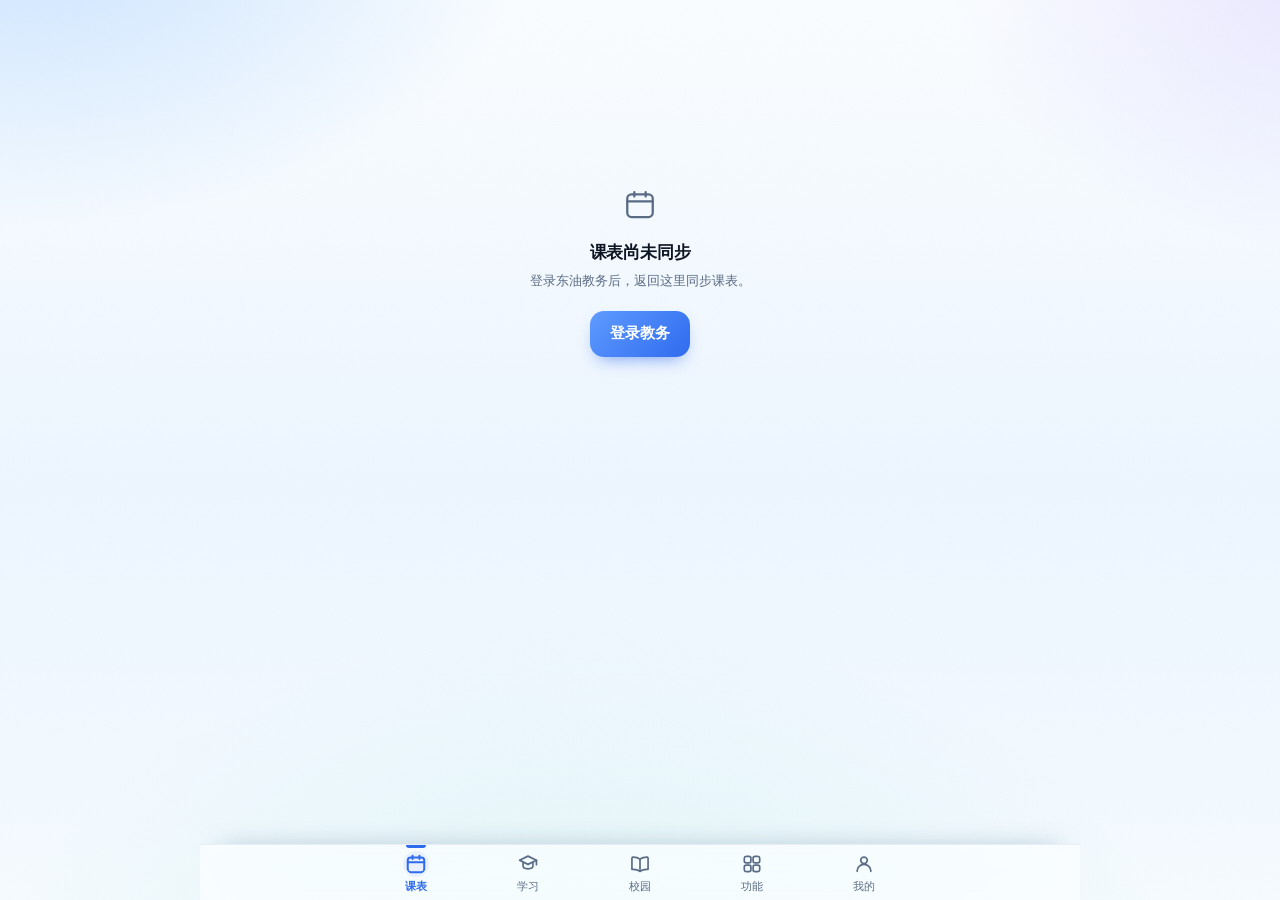
==== commit 13b1dd38: "Prepare complete DongyouTong updater release" ====
--- a/web/index.html
+++ b/web/index.html
@@ -2,7 +2,7 @@
 <html lang="zh-CN">
 <head>
 <meta charset="utf-8">
-<title>航院通</title>
+<title>东油通</title>
 <!-- ===== 内容安全策略（2026-11-10）=====
      这一页里**没有任何内联脚本**（只有下面两个 <script defer src>），
      也没有 <iframe>、<form>、javascript: 链接 —— 所以这组规则可以写得比较紧，
@@ -33,7 +33,7 @@
 <meta name="apple-mobile-web-app-capable" content="yes">
 <meta name="mobile-web-app-capable" content="yes">
 <meta name="apple-mobile-web-app-status-bar-style" content="default">
-<meta name="apple-mobile-web-app-title" content="航院通">
+<meta name="apple-mobile-web-app-title" content="东油通">
 <link rel="manifest" href="manifest.webmanifest">
 <link rel="apple-touch-icon" href="icon-180.png">
 <link rel="stylesheet" href="app.css">
@@ -117,9 +117,9 @@
         <div class="empty-ico">
           <svg viewBox="0 0 24 24"><rect x="3" y="4.5" width="18" height="16" rx="3"/><path d="M3 9.5h18M8 3v3M16 3v3"/></svg>
         </div>
-        <h2>还没绑定教务处账号</h2>
-        <p>绑定后就能把课表和成绩同步到手机，之后断网也能看。</p>
-        <button class="btn primary" id="goBind">去绑定</button>
+        <h2>课表尚未同步</h2>
+        <p>登录后，到“我的 → 账号管理”同步教务数据。</p>
+        <button class="btn primary" id="goBind">去登录</button>
         <!-- 电脑上已经绑过的时候不用再输一次密码（换手机、清了缓存都会遇到） -->
         <button class="btn quickbox" id="goQuick" hidden>
           直接同步 <span class="qwho"></span>
@@ -181,7 +181,7 @@
          进去先看学习通，考试 / 成绩 / 学分是它的子选项。 -->
     <!-- ================= 学习页的导航 =================
          2026-11-04 用户要求按**来源**分两类：
-           外部平台 = 学习通、中国大学 MOOC 这类第三方学习网站
+           外部平台 = 学习通、其他平台 这类第三方学习网站
            学校平台 = 考试、成绩、学分这些教务的数据
 
          🔴 为什么是「一行 + 分组标签」，不是上下两行（外部/学校 各一行）：
@@ -193,19 +193,12 @@
          学校那组一个字都不用动。 -->
     <div class="exnav" id="exNav"></div>
 
-    <!-- ---------------- 外部平台（学习通 / 中国大学 MOOC / 以后更多） --------
-         只读 —— 不签到、不刷课、不自动答题、不代交。
-         作业挂在每门课下面，32 门课要 40 秒，所以是「检查一次 → 缓存 →
-         写清更新于何时」，不是实时。 -->
+    <!-- ---------------- 学习通 ----------------
+         只读作业和截止时间，按需刷新并缓存结果。 -->
     <div class="scroll" id="exViewAll">
       <!-- 学习通（原 exViewCx，id 保留：判据脚本按它找元素） -->
       <div id="exViewCx">
         <div id="cxBody"></div>
-      </div>
-
-      <!-- 中国大学 MOOC（0.45.0 新增） -->
-      <div id="exViewMooc" hidden>
-        <div id="moocBody"></div>
       </div>
 
       <!-- ---------------- 学校平台（考试 / 成绩 / 学分） ----------------
@@ -233,7 +226,7 @@
         </div>
         <h2 id="exEmptyTitle">还没有考试安排</h2>
         <p id="exEmptyText">绑定账号后会自动同步一次。</p>
-        <button class="btn primary" id="goBind3" hidden>去绑定</button>
+        <button class="btn primary" id="goBind3" hidden>登录并同步</button>
         <button class="btn" id="exRetry" hidden>再试一次</button>
       </div>
 
@@ -251,17 +244,17 @@
         </div>
         <h2>还没有成绩数据</h2>
         <p>绑定账号后会自动同步一次。</p>
-        <button class="btn primary" id="goBind2">去绑定</button>
+        <button class="btn primary" id="goBind2">登录并同步</button>
       </div>
 
       <div id="grBody" hidden>
         <div class="sumcard">
           <div class="sum-main">
-            <span class="sum-label">平均绩点</span>
+            <span class="sum-label">本地加权绩点</span>
             <b id="grGpa">—</b>
           </div>
           <div class="sum-side">
-            <div><b id="grCredits">—</b><span>总学分</span></div>
+            <div><b id="grCredits">—</b><span>已修学分</span></div>
             <div><b id="grCount">—</b><span>门数</span></div>
           </div>
         </div>
@@ -290,8 +283,7 @@
           <svg viewBox="0 0 24 24"><path d="M4 19V5M4 19h16"/><path d="M8 15l4-5 3 3 4-6"/></svg>
         </div>
         <h2 id="crEmptyTitle">还没算出来</h2>
-        <p id="crEmptyText">绑定账号后会自动同步培养计划和成绩。</p>
-        <button class="btn primary" id="goBind5" hidden>去绑定</button>
+        <p id="crEmptyText">同步教务数据后显示培养计划和学分进度。</p>
       </div>
 
       <div id="crBody" hidden></div>
@@ -308,66 +300,17 @@
           没绑教务账号也能看 —— 刚装完 App 的人至少有个东西是能用的。 -->
   <section class="page" id="page-notice" hidden>
     <header class="pagehead">
-      <!-- 0.38.0 补的。公告是从「功能」页进来的一行入口，是个**子页**，
-           可它原来只有右上角一颗刷新 —— 用户进来之后找不到出去的路
-           （网页版没有安卓那个返回键）。子页一律要有可见的返回。 -->
-      <button class="ghost-btn back" id="ntBack" aria-label="返回功能">
+      <!-- 公告作为校园页子页，提供明确的返回入口。 -->
+      <button class="ghost-btn back" id="ntBack" aria-label="返回校园">
         <svg viewBox="0 0 24 24"><path d="M15 5l-7 7 7 7"/></svg>
       </button>
       <h1>公告</h1>
-      <button class="ghost-btn" id="ntRefresh" aria-label="刷新公告">
-        <svg viewBox="0 0 24 24"><path d="M20 11a8 8 0 1 0-2.3 5.7"/><path d="M20 5v6h-6"/></svg>
-      </button>
     </header>
 
     <div class="scroll">
-      <!-- ===== 消息提醒（0.52.1 v12 起：钉钉 / 完美校园）=====
-           两家都读不到里面的数据，唯一能拿到的是**系统通知栏**那一条。所以这一块
-           不是"接入了钉钉"，而是"把推送里的那句话抄一份放这里"。
-           钉钉：学校用的是专有版（图标叫「郑州航院」，包名 rimet.zzhy）；
-           完美校园：它的「校园卡通知」里就带消费金额和余额。
-
-           🔴 整块默认 hidden，只有原生侧真的存在这个能力（`NativeApi.ding.state()`
-              不是 null）才显示。网页版、老 APK 上它一个像素都不占。
-           🔴 文案不写"授权后可以读取您的通知"这种笼统说法 —— 用户要能一眼看出
-              我们只抄钉钉、只存本机。 -->
-      <div class="dingbox" id="dingBox" hidden>
-        <div class="dinghd">
-          <i class="dingico" aria-hidden="true">讯</i>
-          <div class="dingtx">
-            <b>消息提醒</b>
-            <span id="dingSub"></span>
-          </div>
-          <button class="dingact" id="dingAct" type="button"></button>
-        </div>
-        <div class="dinglist" id="dingList" hidden></div>
-      </div>
-
-      <!-- 分类 chip。数字是**这一层有几条**，让用户先看到分布：
-           大部分时候「要办事」二十几条、「影响出行」两三条，
-           一眼就知道哪些该看、哪些可以略过。 -->
-      <div class="chips" id="ntChips" hidden></div>
-
-      <!-- 「6 个来源 · 52 条 · 10-20 15:30 更新」。
-           来源数和条数都要露出来 —— 少一个源的时候用户得能发现，
-           不然「今天怎么只有 3 条」会被当成「学校没发通知」。 -->
-      <div class="ntsum" id="ntSum" hidden></div>
-
-      <!-- 有源没取到时单独警告一行。绝不安静地少一块。 -->
-      <div class="ntwarn" id="ntWarn" hidden></div>
-
-      <div class="exloading" id="ntLoading" hidden>正在从学校各部门的网站取公告…</div>
-
-      <div class="empty" id="ntEmpty" hidden>
-        <div class="empty-ico">
-          <svg viewBox="0 0 24 24"><path d="M4 10v4a1 1 0 0 0 1 1h2.5L14 19V5L7.5 9H5a1 1 0 0 0-1 1z"/><path d="M17.5 8.5a5 5 0 0 1 0 7"/></svg>
-        </div>
-        <h2 id="ntEmptyTitle">还没取到公告</h2>
-        <p id="ntEmptyText">公告来自学校各部门的公开网页，不需要登录。</p>
-        <button class="btn primary" id="ntRetry">再试一次</button>
-      </div>
-
-      <div class="ntlist" id="ntList" hidden></div>
+      <p class="tip note" id="nepuNoticeState">登录教务并同步后查看近三个月公告</p>
+      <button class="btn" id="nepuNoticeSync">同步教务公告</button>
+      <div class="ntlist" id="nepuNoticeList"></div>
     </div>
   </section>
 
@@ -404,7 +347,7 @@
       <div id="calBody"></div>
 
       <p class="calnote">
-        按学校《2026–2027 学年校历》抄的关键日期。临时调整以学校通知为准。
+        东油校历尚未接入，学期安排以学校通知为准。
       </p>
 
       <!-- 「作业进日历」（0.52.3 v6）：从「学习」页列表底下搬来的。
@@ -515,33 +458,7 @@
     </header>
 
     <div class="scroll">
-      <!-- ===== 并排两张小卡：饮水 / 宿舍电费（2026-11-16 换人）=====
-           这两张是**入口卡**：一眼看到两个钱包各剩多少，点哪张进哪边的明细。
-
-           🔴 2026-11-16 用户原话：「把功能页面顶部那个校园卡余额默认隐藏，
-              太没用了，在航院通登录完美校园会和官方 APP 抢登录，把那个位置换成宿舍电费」。
-              完美校园是**单会话**：我们一登录查余额，手机上官方 App 就被顶下去。
-              校园卡那张因此挪去「我的 → 账号管理 → 完美校园」（点「查看」进弹层），
-              而且**不再一进页面就去查**。
-
-           🔴 为什么不做成一张卡里左右分栏：两个钱包是**两个不同的服务**
-              （慧生活798 的饮水钱包 / 财务处的房间电费），余额也各记各的。
-              并成一张，用户会以为能互相转。
-           🔴 网页版没有完美校园能力时，两张照样画，写「要在手机上登录」——
-              不藏起来。藏了的话 App 和网页的页面高度对不上，
-              `check_one_screen` 量到的高度就不是真机的了（同一页的账号行也是这样处理的）。 -->
-      <div class="pair2" id="cpPair">
-        <button type="button" class="minicard" id="mcWater">
-          <span class="mc-k">饮水余额</span>
-          <span class="mc-v" id="mcWaterV">—</span>
-          <span class="mc-s" id="mcWaterS">接水 · 消费记录</span>
-        </button>
-        <button type="button" class="minicard" id="mcElec">
-          <span class="mc-k">宿舍电量</span>
-          <span class="mc-v" id="mcElecV">—</span>
-          <span class="mc-s" id="mcElecS">剩余 · 用电记录</span>
-        </button>
-      </div>
+      <div class="card"><p class="sub">查看饮水余额与消费记录，管理饮水设备，并使用积分和每日任务。</p></div>
 
       <!-- 没登慧生活时的一句话。登录表在「我的 → 账号管理 → 慧生活账号」。 -->
       <div class="card wtpad" id="wtNeedLogin" hidden>
@@ -714,7 +631,7 @@
                ⚠️ 原来页面底部还有一句「充值、绑定一卡通去慧生活798 里做」，
                   0.38.0 并到这一行：两件事都是「钱」，拆在两处讲反而都讲不全，
                   而且那一行本来要占 30px —— 这一页差的就是这 30px。 -->
-          <p class="tip note" id="wtRisk">接水会真的出水扣钱；充值、绑一卡通去慧生活798 里做。</p>
+          <p class="tip note" id="wtRisk">接水费用按设备显示为准；充值与一卡通绑定请在慧生活798办理。</p>
 
           <!-- 被「在本机隐藏」的设备。一行搞定：不想要的那台还在慧生活798
                名下，只是我们这边不画了 —— 恢复也是点这一行，不用进二级页面。 -->
@@ -887,193 +804,29 @@
         </div>
       </div>
 
-      <!-- 公告并进了这一页（原来占着底部中间那格 tab）。
-           0.32.0：它和「校园服务」都是**一行字就能说完**的入口，
-           各占一张卡 = 两张卡为了两个字的高度在那里摆着（用户原话：
-           「信息密度很低」）。合成一张，两行之间用一条细分隔线。 -->
-      <div class="card">
-        <button class="row tap" id="ntEnter">
-          <span class="k">校园公告</span>
-          <span class="rowend">
-            <span class="v muted" id="ntBrief">校级 · 教务 · 团委 · 后勤</span>
-            <svg class="rowico" viewBox="0 0 24 24"><path d="M9 6l6 6-6 6"/></svg>
-          </span>
-        </button>
-        <!-- 低频的一堆（一卡通、19 个办事入口、门户登录）原来在这张卡下面
-             就地展开，展开后是半屏 —— 而这一页的主体是接水。
-             2026-11-08 用户：「校园服务做成二级界面也做一下吧」。
-             ⇒ 这一行现在是**入口**：点进「校园服务」那一页，不再就地摊开。
-             ⚠️ id 保留 `cpMoreToggle`：判据和「从功能页进校园服务」都按它走。 -->
-        <button class="row tap" id="cpMoreToggle">
-          <span class="k">校园服务</span>
-          <span class="rowend">
-            <span class="v muted">一卡通 · 办事入口</span>
-            <svg class="rowico" viewBox="0 0 24 24"><path d="M9 6l6 6-6 6"/></svg>
-          </span>
-        </button>
-      </div>
-
     </div>
   </section>
 
   <!-- ================= 校园服务（二级页）=================
-       从「功能」页那一行进来。为什么单独一页：这一块展开就是半屏（门户、一卡通、
-       19 个办事入口），而「功能」页的主体是接水和积分任务 —— 低频的东西
-       不该把高频的挤出去。用户 2026-11-08：「校园服务做成二级界面也做一下吧」。
-       ⚠️ 底部 tab 仍亮「功能」（SUB_PARENT.services = 'campus'），返回也回那里；
-          它本来就属于那个 tab 的一件事，不是第 6 个 tab。 -->
+       从「校园」页进入，保留独立二级页面。 -->
   <section class="page" id="page-services" hidden>
     <header class="pagehead">
-      <button class="ghost-btn back" id="svBack" aria-label="返回功能">
+      <button class="ghost-btn back" id="svBack" aria-label="返回校园">
         <svg viewBox="0 0 24 24"><path d="M15 5l-7 7 7 7"/></svg>
       </button>
       <h1>校园服务</h1>
-      <button class="ghost-btn" id="svRefresh" aria-label="刷新">
-        <svg viewBox="0 0 24 24"><path d="M20 11a8 8 0 1 0-2.3 5.7"/><path d="M20 5v6h-6"/></svg>
-      </button>
     </header>
 
     <div class="scroll">
       <div id="cpMoreBox" hidden>
-        <div id="cpOff">
-          <div class="card cp-card">
-            <h2>连接智慧门户</h2>
-            <p class="sub">一卡通、请假、第二课堂等 19 个入口都在这里。</p>
-            <p class="sub small">密码和教务系统不一样，要单独连一次。</p>
-            <button class="btn primary block" id="cpConnect">连接门户</button>
-          </div>
-        </div>
-
-        <!-- 已连门户 -->
-        <div id="cpOn" hidden>
-          <!-- 门户过期、但本机还存着上次的数据时出现。
-               🔴 以前这种情况会把整块内容藏起来换成「连接门户」——
-                  用户看到的是「数据没了」，其实只是「门票过期了」。
-                  现在数据照常显示，只在这里标一下它有多旧。 -->
-          <div class="card warncard" id="cpExpired" hidden>
-            <h2>门户登录过期了</h2>
-            <p class="sub" id="cpExpiredTxt">下面是上次拿到的数据，余额可能不是最新的。</p>
-            <button class="btn primary block" id="cpReconnect">重新连接门户</button>
-          </div>
-
-          <div class="card ykt">
-            <div class="ykt-top">
-              <span class="ykt-k">一卡通余额</span>
-              <span class="ykt-t" id="yktTime">—</span>
-            </div>
-            <div class="ykt-bal"><b id="yktBal">—</b><span>元</span></div>
-            <!-- 余额随时会变，所以这行必须说清楚「这个数字是什么时候的」。
-                 有缓存、又没连网刷新过的时候才出现。 -->
-            <p class="sub small ykt-at" id="yktAt" hidden></p>
-            <!-- 余额低的时候常驻一条，**不弹窗**：弹窗会被点掉，而「快没钱了」
-                 这件事需要在你想起来的时候还看得见。充值后自然消失。 -->
-            <p class="lowbal" id="yktLow" hidden></p>
-            <!-- 余额提醒的入口就放在余额卡里（2026-10-22 用户要求）。
-                 以前在「我的 → 设置」，问题是：想调阈值的时候人正看着余额，
-                 却要去另一个页面找。放在这里，阈值和它管的那个数字在同一张卡上。 -->
-            <button class="row tap" id="yktAlert">
-              <span class="k">余额提醒</span>
-              <span class="rowend">
-                <span class="v muted" id="yktAlertV">低于 20 元时提醒</span>
-                <svg class="rowico" viewBox="0 0 24 24"><path d="M9 6l6 6-6 6"/></svg>
-              </span>
-            </button>
-            <button class="row tap" id="yktMore">
-              <span class="k">消费明细</span>
-              <span class="rowend">
-                <span class="v muted" id="yktCount">—</span>
-                <svg class="rowico" viewBox="0 0 24 24"><path d="M9 6l6 6-6 6"/></svg>
-              </span>
-            </button>
-            <!-- 明细就地展开，不再弹一层：这里没有别的操作，
-                 弹出去反而多一次「返回」。 -->
-            <div class="ykt-list" id="yktList" hidden></div>
-          </div>
-
-          <div class="card cp-card">
-            <!-- 19 个办事入口一年用不了几次（请假、第二课堂、打印中心…），
-                 默认折起来，只留一行「办事入口 · 19 个」。
-                 用户 2026-10-30：「校园页的绝大部分功能使用频率都极低」——
-                 高频的东西不该被这一屏的低频入口挤到下面去。
-                 ⚠️ 折起来不等于藏起来：`.appitem` 仍在 DOM 里（判据按数量算），
-                    只是 `#cpAppsBox` 带 hidden。 -->
-            <button class="row tap" id="cpAppsToggle" aria-expanded="false">
-              <span class="k">办事入口</span>
-              <span class="rowend">
-                <span class="v muted" id="cpAppsN">—</span>
-                <svg class="rowico cpchev" viewBox="0 0 24 24"><path d="M9 6l6 6-6 6"/></svg>
-              </span>
-            </button>
-            <div id="cpAppsBox" hidden>
-              <!-- 这两句话**必须不一样**，因为两条路真的不一样（见 app.js 的 openApp）：
-                   APK 0.6.0 起在 App 内开 WebView，门户的 cookie 一起带过去，
-                   CAS 认得出人 ⇒ 不用再登；
-                   网页版只能新开标签页，那是另一个 cookie 罐子 ⇒ 第一次要再登。
-                   以前这里统一写「在 App 里打开、不用再输密码」，是假的，改掉。
-                   ⚠️ 以后再改这句，记得两边一起改 —— applyEnvTexts 只搬 data-app。 -->
-              <p class="sub small"
-                 data-app="点击直接进入，无需重新登录。">浏览器打开，第一次要再登一次。</p>
-              <div class="applist" id="cpApps"></div>
-            </div>
-          </div>
-          <!-- 0.39.1：「重新登录门户 / 断开门户」这两行删掉了。
-               用户原话：「删除东西的功能你做的实在是显眼过头了……还容易让用户误触」。
-               断开是一学期也用不上一次的动作，却占着两张整行，还挨着常用入口。
-               现在一个系统只有一个断开处 ——「我的 → 账号管理」，那一页本来就写着
-               「只回答两件事：连没连上、怎么连/怎么断」。过期重连也走那儿。 -->
-        </div>
-
-        <p class="cpnote" id="cpNote">
-          只读取，不会代替你提交任何申请。
-        </p>
-      </div>
-
-      <!-- ============ 学校的其他事（2026-11-16）============
-           清点了一遍学校散在各处的线上服务：教务、成绩、一卡通、饮水、学习通
-           这些已经有自己的一屏。剩下的分成两半：
-
-           · 缴费 —— 财务处的「校园统一支付平台」（学费、住宿费、空调电费都在
-             里面，`cwcfw.zua.edu.cn`，公网 http 可达）。这一格**有数据**：
-             它有一套对外接口，`mobile/cwcfw.py` 与 native.js 的 `CwApi`
-             各实现一份，查得到欠费合计、明细、房间电费余额。
-           · 图书馆官网 `lib.zua.edu.cn` —— 能直接开，登录还是网页自己来。
-           · 只能在公众号里的两个 —— 报修要扫动态码、座位要在馆内签到，
-             所以点开是**步骤**，不是数据。
-           以前它们连「在哪办」都没地方看 —— 用户只能翻聊天记录找公众号。
-
-           🔴 不许假装成功能：报修和座位那两格，弹层里不许出现任何金额。
-              缴费那格能写数，是因为数**真读到了**（2026-11-16 起）。
-              读不到时写「直接打开」，不写 0 —— 「没读到」和「不欠」是两件事。
-           🔴 不放进 `#cpMoreBox`：那个块要连门户才出现，而这四件事
-              和门户登录没有关系 —— 没连门户的人也交学费、也要报修。
-           🔴 缴费平台是 **http**（跟教务一样，学校没开 443）。WebView 能开，
-              但别指望 https —— 地址写死 `http://`。 -->
-      <div class="card cp-card" id="dirCard">
-        <h2>学校的其他事</h2>
-        <!-- 🔴 别写成「这几件事都只在公众号里，应用内打不开」——
-             缴费和借阅这两格是能直接开的，那句话会和它们当场打架
-             （2026-11-16 第一版就是这么写的，发出去之前发现）。 -->
-        <p class="sub">欠费能查到；报修和座位在公众号。</p>
-        <!-- 2026-11-16：四行竖排撑爆了这一屏（`check_one_screen` 量到
-             626 / 594，要滑 32px），改成 2×2 的格子 —— 省 40px，
-             而且四件事一眼全看见，比四行更好扫。 -->
-        <div class="dirgrid">
-          <!-- 第一格的小字是**唯一**放欠费金额的地方（`cwPaintCell` 写它）。
-               🔴 标题写「缴费」不写「电费和学费」：这个小字只有学费和住宿费，
-                  写成「电费和学费 · 欠 800」，用户会以为电费也欠 800。
-                  电费在弹层里单独一行，按房间查。 -->
-          <button type="button" class="dircell" id="dirPay">
-            <b>缴费</b><span>直接打开</span>
-          </button>
-          <button type="button" class="dircell" id="dirFix">
-            <b>宿舍报修</b><span>后勤</span>
-          </button>
-          <button type="button" class="dircell" id="dirSeat">
-            <b>图书馆座位</b><span>预约</span>
-          </button>
-          <button type="button" class="dircell" id="dirLib">
-            <b>图书馆借阅</b><span>直接打开</span>
-          </button>
+        <div class="card cp-card">
+          <h2>东北石油大学服务门户</h2>
+          <p class="sub" id="cpNote">已验证学校门户提供办事服务目录；本地目录读取待接入。</p>
+          <button class="btn primary block" id="cpOpenPortal">打开学校门户</button>
+        </div>
+        <div class="card cp-card">
+          <h2>一卡通</h2>
+          <p class="sub">余额与消费记录接口当前返回未授权，暂不显示数据。</p>
         </div>
       </div>
     </div>
@@ -1355,27 +1108,19 @@
                 所以不是把它做粗一点，是**让它单独占一行**。
              高度没加：把下面「关于本项目」从整行收成半颗（和清缓存并排），
                 省下的 44px 正好给这一行。整张卡反而比第一版矮 12px。 -->
-        <button class="row tap" id="btnFeedback">
-          <span class="k">问题反馈</span>
+        <!-- 2026-11-24：用户「在版本那里增加检查更新按钮」。
+             按钮塞在**这一行里**，不新开一行 —— 这一页是一屏卡死的
+             （见上面 11-10 那几段），多 44px 就要从别处抠。
+             版本号仍是行的主体，按钮只是它右边的一颗小胶囊：
+             视觉上当附注，触控目标靠伪元素撑到 44px（样式见 app.css .meupd）。
+             逻辑在 app.js 里绑 #meUpd（手动查一次，见 checkUpdate(true)）。 -->
+        <div class="row">
+          <span class="k">版本</span>
           <span class="rowend">
-            <svg class="rowico" viewBox="0 0 24 24"><path d="M9 6l6 6-6 6"/></svg>
+            <span class="v muted" id="meVersion">0.0.3</span>
+            <button class="meupd" id="meUpd" type="button">检查更新</button>
           </span>
-        </button>
-        <!-- 郑航百科原来在这里（0.20.0 及以前）。2026-10-28 用户原话：
-             「还有 zuawiki，你把它换个位置吧，我的界面太隐蔽了」
-             ⇒ 搬到「校园」页第一张卡。搬的理由不是随便挪：
-               百科讲的是宿舍/食堂/转专业/校医院这些**校园生活**的事，
-               跟「校园」这一页是同一件事；而且「我的」这一页要滚到底才看得到它。
-             ⚠️ 搬走后这里只剩「检查更新」，别再往回塞 —— 判据 [1] 钉着位置。 -->
-        <!-- 版本号不写死在这里：app.js 的 APP_VERSION 是唯一来源，
-             build_apk.py 和 version.json 都从那儿读。 -->
-        <button class="row tap" id="btnUpdate">
-          <span class="k">检查更新</span>
-          <span class="rowend">
-            <span class="v muted" id="meVersion">—</span>
-            <svg class="rowico" viewBox="0 0 24 24"><path d="M9 6l6 6-6 6"/></svg>
-          </span>
-        </button>
+        </div>
         <!-- 0.41.0：用户 2026-11-02「我的 加上 关于本项目 的这一栏，里面写上
              本项目参考的项目及对应链接，再加上我的联系方式」。
              这一行只做入口，内容在弹层（app.js 的 openAboutSheet）——
@@ -1418,52 +1163,6 @@
     </div>
   </section>
 
-  <!-- ================= 问题反馈（「我的」→ 问题反馈）=================
-       2026-11-10 用户要求：「加上日志功能，能够自动记录日志，用户遇见 bug 或者
-       问题时可以有问题描述，还能默认附上日志发到咱们的服务器…日志在用户端
-       脱敏后存储在本地，发过来的时候只发脱敏的」。
-
-       🔴 这一页发出去的是**用户点过预览的那一份**：日志里账号、密码、手机号、
-          邮箱、本机地址后两段都已经换成 #（见 app.js 的 fbScrub）。
-       🔴 日志只存在这台手机上，程序不会自己把它传出去 —— 只有在这里点「发送」
-          才发。自动上报那条线（reportProblem）传的是一句话，不是日志。 -->
-  <section class="page" id="page-feedback" hidden>
-    <header class="pagehead">
-      <button class="ghost-btn back" id="fbBack" aria-label="返回我的">
-        <svg viewBox="0 0 24 24"><path d="M15 5l-7 7 7 7"/></svg>
-      </button>
-      <h1>问题反馈</h1>
-    </header>
-
-    <div class="scroll">
-      <div class="card">
-        <h2 class="fb-h2">遇到什么问题了？</h2>
-        <p class="sub">写一句是哪一步出的问题就行，别写账号密码。</p>
-        <textarea class="fb-text" id="fbText" rows="5" maxlength="800"
-                  placeholder="比如：连着 Wi-Fi，一直说没检测到校园网"></textarea>
-
-        <label class="fb-check">
-          <input type="checkbox" id="fbLog" checked>
-          <!-- 文案从「（账号、密码、手机号已换成 #）」压到这一句：
-               原来那串在 360dp 上正好折行，第二行只剩一个「#）」——
-               看着像排版坏了。缩短之后一行放得下，说的还是同一件事。
-               🔴 措辞从「换成 #」改成「已打码」：给用户看的是结果，
-                  不是我们内部拿什么字符替换的。 -->
-          <span>附带运行日志（账号、密码已打码）</span>
-        </label>
-
-        <button class="btn primary block" id="fbSend">发送</button>
-        <button class="btn block fb-prevbtn" id="fbPreview">看看要发什么</button>
-        <p class="tip note" id="fbTip"></p>
-        <!-- 预览就摊在页面上，不另开弹层：用户点「看看要发什么」之后，
-             要能**一边看一边改**上面那段描述。 -->
-        <pre class="fb-prev" id="fbPrev" hidden></pre>
-      </div>
-
-      <p class="fb-note">日志只存在这台手机上。什么时候发、发不发，都由你决定。</p>
-    </div>
-  </section>
-
   <!-- ================= 权限自检（「我的」→ 权限）=================
        2026-11-15 用户：「在我的界面加一个能看航院通需要的权限是否都打开的
        界面，方便查看」。
@@ -1538,6 +1237,18 @@
            留最短的一句，只回答「我的密码安不安全」。 -->
       <p class="acc-note">密码只存在这台手机里。</p>
       <div class="card acc-list" id="accList"></div>
+      <section class="card wtpad" aria-labelledby="nepuTitle">
+        <h2 id="nepuTitle">东油教务</h2>
+        <p class="sub" id="nepuStatus" role="status" aria-live="polite">尚未登录；同步时通过学校 WebVPN 登录。</p>
+        <label class="field" for="nepuTerm">
+          <span>同步学期</span>
+          <select id="nepuTerm" aria-label="选择教务同步学期"><option value="">当前学期</option></select>
+        </label>
+        <div class="sheetbtns">
+          <button class="btn" id="nepuLogin" type="button">WebVPN 登录</button>
+          <button class="btn primary" id="nepuSync" type="button">同步教务数据</button>
+        </div>
+      </section>
 
       <!-- ===== 完美校园 / 慧生活（0.52.1 v15 起）=====
            这两家的行都由 renderAccounts 画在**同一张卡**里（和上面三个学校系统
@@ -1589,63 +1300,30 @@
         </div>
       </div>
 
-      <!-- 0.39.1：「这个平台不是学校官方的，也不是我们做的。我们只照着它公开的
-           接口协议做查询和接水，出了问题请在慧生活798 里找客服。」三句压成一句：
-           用户只需要知道「不是学校的，出问题找谁」。 -->
-      <p class="acc-note fine">慧生活798 不是学校的，有问题找它客服。</p>
+      <p class="acc-note fine">平台服务问题请联系慧生活798客服。</p>
     </div>
   </section>
 
-  <!-- ================= 郑航百科（「我的」→ 郑航百科）=================
-       学长们做的非官方百科（wiki.zua.fan），不是我们写的、也不是学校官方。
-       **只做入口，不复制正文** —— 站上写着「任何复制、转载请注明出处！
-       严禁用于商业用途！」，而且它目前还没开源（「预计近期上线 GitHub」）。
-       ⇒ 这里只有「标题 + 外链」，点了在系统浏览器里打开原站那一页。
-
-       为什么是独立页而不是弹层：11 个条目 + 4 个分组在 .sheet 里放不下 ——
-       实测内容 839px、可用高度 641px（76%），按钮会被滚出屏幕（底边 1009/844）。
-       一页装得下，也不用内部滚动。
-       🔴 条目跳转必须走 openExternal：MainActivity 拦掉一切非 app.local
-          的跳转，`<a href>` 点了毫无反应、也不报错。 -->
   <section class="page" id="page-wiki" hidden>
-    <header class="pagehead">
-      <!-- 0.27.0：WIKI 是底部 tab 页，不再是从「校园」点进来的子页，所以没有返回键。 -->
-      <h1>郑航攻略</h1>
-    </header>
-
-    <div class="scroll">
-      <!-- 头卡：这站是什么、谁写的，加一个「打开原站首页」。
-           以前这页只有一句灰字 + 13 行链接，看着像一堆没整理的书签 ——
-           用户 2026-10-28 说的「美化一下 zuawiki 的审美 UI」就是指这里。 -->
-      <div class="card wikihero">
-        <!-- 2026-11-01：原来是「图标+站名」一行、「在校学生自己写的，不是学校官方，
-             也不是我们做的」一段、再加一个通栏大按钮，一共 168px。
-             真机 360×712 上 WIKI 页超出 147px，这一张卡就占了 100 ——
-             而它只说清「这是个什么站、从哪进」。
-             压成一行：站名 + 域名 · 非官方，按钮挪到右边。免责那句没删，
-             缩成「学生自建，非官方」跟在域名后面。 -->
-        <div class="wh-top">
-          <span class="wh-badge" aria-hidden="true">
-            <svg viewBox="0 0 24 24"><path d="M12 6.6C10.5 5.3 8.4 4.5 5.5 4.5H4v13.2h1.5c2.9 0 5 .8 6.5 2.1 1.5-1.3 3.6-2.1 6.5-2.1H20V4.5h-1.5c-2.9 0-5 .8-6.5 2.1z"/><path d="M12 6.6v13.2"/></svg>
+    <header class="pagehead"><h1>校园</h1></header>
+    <div class="scroll" id="wikiList">
+      <div class="card"><h2 class="campus-status">校园内容接入中</h2></div>
+      <div class="card campus-links">
+        <button class="row tap" id="ntEnter">
+          <span class="k">校园公告</span>
+          <span class="rowend">
+            <span class="v muted" id="ntBrief">东油适配中</span>
+            <svg class="rowico" viewBox="0 0 24 24"><path d="M9 6l6 6-6 6"/></svg>
           </span>
-          <span class="wh-txt">
-            <b>ZUA Wiki</b>
-            <!-- 🔴 0.52.1：原来写「wiki.zua.fan · 学生自建，非官方」，可用宽度
-                 只有 ~180px，中文按字符断行 ⇒ 屏幕上显示成「学生自建，非官 /
-                 方」。「非官方」这三个字最关键，必须在一行里读完；「学生自建」
-                 挪到下面「关于这个站」那条（它的副标题就写着「在校学生自建」）。 -->
-            <span>wiki.zua.fan · 非官方</span>
+        </button>
+        <button class="row tap" id="cpMoreToggle">
+          <span class="k">校园服务</span>
+          <span class="rowend">
+            <span class="v muted">东油适配中</span>
+            <svg class="rowico" viewBox="0 0 24 24"><path d="M9 6l6 6-6 6"/></svg>
           </span>
-          <button class="btn primary wh-go" id="wikiHome">打开</button>
-        </div>
-      </div>
-
-      <!-- 分组由 app.js 的 renderWikiPage() 画：组名在卡片**外面**
-           （iOS 分组列表的样子），每条一行、右边一个箭头。 -->
-      <div id="wikiList"></div>
-
-      <!-- 2026-11-01 删掉：「点开在浏览器里打开原站，正文和更新都在那边。」
-           按钮写着「打开」，点开跳浏览器是常识，这句话只是占 20px 高。 -->
+        </button>
+      </div>
     </div>
   </section>
 
@@ -1739,10 +1417,8 @@
          公告本身没消失，并进了「功能」页 —— 它是低频内容，不该占一个
          常驻位置；而攻略对新生是天天要翻的。 -->
     <button class="tab" data-tab="wiki">
-      <!-- 摊开的书（两页连成的 V 形 + 中间书脊），和 WIKI 页头部卡里那个
-           图标是同一个形状 —— 点进去看到的是同一件东西。 -->
-      <svg viewBox="0 0 24 24"><path d="M12 6.6C10.2 5.2 7.6 4.4 4.6 4.4H3.2v13.4h1.4c3 0 5.6.8 7.4 2.2 1.8-1.4 4.4-2.2 7.4-2.2h1.4V4.4h-1.4c-3 0-5.6.8-7.4 2.2z"/><path d="M12 6.6v13.4"/></svg>
-      <span>WIKI</span>
+      <svg viewBox="0 0 24 24"><path d="M12 6.6C10.2 5.2 7.6 4.4 4.6 4.4H3.2v13.4h1.4c3 0 5.6.8 7.4 2.2 1.8-1.4 4.4-2.2 7.4-2.2h1.4V4.4h-1.4c-2.9 0-5.4.8-7.4 2.2z"/><path d="M12 6.6v13.4"/></svg>
+      <span>校园</span>
     </button>
     <!-- 「校历」和「空教室」原来各占一个 tab，底部挤到 6 个。
          2026-10-21 用户提出来「主流 App 底部最多 5 个」，于是把这两项收进课表页：
@@ -1826,6 +1502,7 @@
 <script defer src="stats.js"></script>
 <!-- /@stats -->
 <script defer src="native.js"></script>
+<script defer src="nepu.js"></script>
 <script defer src="app.js"></script>
 </body>
 </html>
--- a/web/app.css
+++ b/web/app.css
@@ -1072,6 +1072,29 @@
 .row .v { color: var(--sub); text-align: right; overflow: hidden; text-overflow: ellipsis; white-space: nowrap; }
 .row .v.muted { color: var(--sub); font-size: 13px; }
 .rowend { display: flex; align-items: center; gap: 4px; min-width: 0; }
+/* 「检查更新」（2026-11-24）：挂在「版本」行右边的一颗小胶囊。
+   🔴 不能把行撑高：我的这一页是一屏卡死的（见 index.html 上方注释），
+      而 .row 的 min-height:44px 已经在那儿，按钮就贴在 rowend 里。
+   🔴 触控目标是靠 ::after 把可点区域补到 44px，**不是**把胶囊画成 44px 高 ——
+      视觉上一颗 26px 的胶囊才是「版本号旁边的附注」，方块会把版本号压成配角。
+   🔴 用 --accent-soft 底 + --accent 字，不描边：行里已经有一条 0.5px 分隔线，
+      再给按钮加边就成两张纸叠在一起了。 */
+.meupd {
+  position: relative; flex: 0 0 auto;
+  min-height: 26px; margin-left: 6px; padding: 0 11px;
+  display: inline-flex; align-items: center;
+  border: 0; border-radius: 999px;
+  background: var(--accent-soft); color: var(--accent);
+  font-family: inherit; font-size: 12.5px; line-height: 1; white-space: nowrap;
+}
+.meupd::after {
+  content: ''; position: absolute; left: 0; right: 0; top: 50%;
+  height: 44px; transform: translateY(-50%);
+}
+.meupd:active { opacity: .62; }
+/* 查的过程中（disabled）不换颜色，只除下高亮 —— 颜色一换就像变成了另一个按钮，
+   而它还是同一颗，只是暂时不能按。 */
+.meupd[disabled] { background: var(--fill); color: var(--sub); }
 .rowico {
   width: 15px; height: 15px; flex: 0 0 auto; color: var(--sub);
   fill: none; stroke: currentColor; stroke-width: 1.8;
@@ -2020,46 +2043,6 @@
 }
 .aboutmini:active { color: var(--text); }
 
-/* ---------------- 问题反馈页（2026-11-10） ---------------- */
-/* 🔴 `.card` 自己**不带内边距**（各卡按需加，见 .about / .cx-signcard）。
-   这张卡第一版忘了加，结果标题贴着卡顶、最后一个按钮贴着卡底 ——
-   用户 2026-11-10 的截图配文是「里面没有显示完整」。
-   漏的其实不是内容，是那两圈空白：没有它，卡片看起来像被截掉了半截。
-   下面写 14px 不是 16px：`.tip` 自带 8px 上边距，加起来正好和上面那一圈一样。 */
-#page-feedback .card { padding: 16px 16px 14px; }
-/* 提示句没话要说的时候不占位。它是个空 `<p>`，仍有 18px 行高，
-   会在最后那颗按钮和卡底之间多出一条对不齐的缝。 */
-#fbTip:empty { display: none; }
-.fb-h2 { margin: 0 0 4px; font-size: 16px; }
-.fb-text {
-  display: block; width: 100%; margin: 10px 0 0; padding: 10px 12px;
-  border: 1px solid var(--rule); border-radius: var(--r-ctl);
-  background: var(--field); color: var(--text);
-  font-family: inherit; font-size: 15px; line-height: 1.55;
-  resize: none; box-sizing: border-box;
-}
-.fb-text:focus { outline: none; border-color: var(--accent-line, var(--accent)); }
-.fb-check {
-  display: flex; align-items: flex-start; gap: 8px;
-  margin: 12px 0 14px; font-size: 13px; line-height: 1.5; color: var(--sub);
-}
-.fb-check input { margin: 2px 0 0; width: 16px; height: 16px; flex: 0 0 auto; }
-.fb-prevbtn { margin-top: 10px; }
-/* 预览块：等宽字、可换行、能滚。它显示的是**要发出去的原文**，
-   所以不能折行折到看不出结构 —— 用 pre + wrap。 */
-.fb-prev {
-  margin: 12px 0 0; padding: 10px 12px; max-height: 240px; overflow: auto;
-  border-radius: var(--r-ctl); background: var(--rule);
-  font-family: ui-monospace, Consolas, monospace; font-size: 12px;
-  line-height: 1.5; color: var(--text); white-space: pre-wrap; word-break: break-all;
-}
-.fb-note {
-  margin: 14px 2px 0; font-size: 12px; line-height: 1.6; color: var(--sub);
-}
-
-/* ---------------- 「关于本项目」弹层（0.41.0） ----------------
-   内容比一般弹层长（三条参考项目 + 源码 + 联系 + 一句声明），
-   `.sheet` 自带 max-height 76% + overflow-y auto，直接能滚，不用另搭一层。 */
 .ab-hd {
   margin: 16px 0 8px; font-size: 12px; color: var(--sub);
 }
@@ -2088,103 +2071,6 @@
   font-size: 12px; line-height: 1.6; color: var(--sub);
 }
 
-/* 求 Star（2026-11-14）。放在「这个项目」那张卡下面，一行说完 ——
-   它不是说明文字，是一个**动作**，所以右边给一颗实心小按钮，
-   左边用浅强调底把它和上面的署名分开（混在正文里会被当广告忽略）。
-   🔴 不用金色星星图标：全 App 只有一个强调色（DESIGN.md 第 2 条），
-      多一种颜色就等于多一个「这里不一样」的信号，而它并没有多重要。 */
-.ab-star {
-  display: flex; align-items: center; gap: 10px;
-  margin-top: 12px; padding: 10px 12px;
-  border-radius: var(--r-chip); background: var(--accent-soft);
-}
-.ab-star-i {
-  flex: 0 0 auto; width: 18px; height: 18px; color: var(--accent);
-  fill: none; stroke: currentColor; stroke-width: 1.6;
-  stroke-linecap: round; stroke-linejoin: round;
-}
-.ab-star-t { flex: 1 1 auto; min-width: 0; }
-.ab-star-t b { display: block; font-size: 13px; font-weight: 600; }
-.ab-star-t span {
-  display: block; margin-top: 2px;
-  font-size: 11px; line-height: 1.45; color: var(--sub);
-}
-.ab-star-go {
-  flex: 0 0 auto; min-height: 34px; padding: 0 12px;
-  border: 0; border-radius: var(--r-chip);
-  background: var(--accent); color: #fff;
-  font-family: inherit; font-size: 13px; font-weight: 600;
-}
-.ab-star-go:active { opacity: .8; }
-
-/* 匿名问题上报开关（0.47.6）。放在关于弹层最后，不占「我的」那一屏。
-   ⚠️ 开关本身用现成的 .switch（46×27），不另写一套 ——
-      同一个 App 里两种开关，用户会以为它们不是一回事。 */
-.ab-sw {
-  display: flex; align-items: center; gap: 12px;
-  margin-top: 14px; padding-top: 12px;
-}
-.ab-sw .ab-sw-t { flex: 1 1 auto; min-width: 0; }
-.ab-sw b { display: block; font-size: 13px; font-weight: 600; color: var(--text); }
-.ab-sw span {
-  display: block; margin-top: 3px;
-  font-size: 11.5px; line-height: 1.5; color: var(--sub);
-}
-
-/* 「清除本机缓存」（2026-11-10 第三版）。从「我的」第一屏搬进弹层最底下 ——
-   用户原话「清理本机缓存平常很少用，你放深一些」。
-   🔴 它比匿名上报还深一格，理由是不可撤销：上报关掉只是不发数据，能开回来；
-      清缓存清完课表、成绩、一卡通全要重下，校园网可能还得重新登录。
-   所以这里只给一行灰字：找得到、点得动，但不招呼人来点。 */
-.ab-more {
-  margin-top: 16px; padding-top: 14px;
-  border-top: .5px solid var(--line);
-  text-align: center;
-}
-.ab-more-b {
-  min-height: 40px; padding: 0 14px; border: 0; border-radius: var(--r-ctl);
-  background: none; font-family: inherit; font-size: 13px; color: var(--sub);
-}
-.ab-more-b:active { color: var(--text); }
-
-/* ---------- 提醒（0.47.8） ----------
-   挂在「上课时间和提醒」弹层里，作息表上面那一小块。
-   样式复用「关于」页那套开关（.ab-sw / .switch），只补三样这里独有的：
-   提前量的下拉、状态那一行、以及「去打开」那个小按钮。
-
-   下面三种颜色是有分工的，别合并：
-     rm-bad   不处理就**一定不会响**（权限被关）
-     rm-warn  会响，但**不按时**（精确提醒被关，可能晚十几分钟）
-     rm-ok    一切正常
-   把 warn 说成 bad 会让人白白跑去改设置；把 bad 说成 ok 就是骗人。 */
-.rm-box { margin-top: 2px; }
-
-.rm-lead {
-  display: flex; align-items: center; gap: 6px;
-  margin-top: 8px; padding-left: 2px;
-  font-size: 12px; color: var(--sub);
-}
-.rm-lead[hidden] { display: none; }
-.rm-lead select {
-  padding: 3px 6px; border: .5px solid var(--line); border-radius: 7px;
-  background: var(--card); color: var(--text);
-  font-family: inherit; font-size: 12px;
-}
-
-.rm-tip { margin-top: 10px; font-size: 11.5px; line-height: 1.55; }
-.rm-tip:empty { display: none; }
-.rm-bad { color: #b4322f; }
-.rm-warn { color: #8a5a0b; }
-.rm-ok { color: var(--sub); }
-.rm-mute { color: var(--sub); }
-.rm-go {
-  margin-left: 6px; padding: 3px 10px;
-  border: .5px solid var(--line); border-radius: 999px; background: var(--card);
-  font-family: inherit; font-size: 11.5px; color: var(--text);
-}
-
-/* 「参考的项目」那一行 —— 0.44.0：从一整段署名压成一行，点开才是明细。
-   用户 2026-11-03：「把参考的项目压缩为 参考的项目并做成二级界面」。 */
 .ab-refs {
   display: flex; align-items: center; justify-content: space-between;
   width: 100%; margin-top: 14px; padding: 13px 0;
@@ -2498,7 +2384,7 @@
 .sheet-x:active { background: var(--fill); }
 .sheet-grab { width: 36px; height: 4px; border-radius: 999px; background: var(--line-strong); margin: 0 auto 14px; }
 /* 右边留出 ✕ 的位置：标题最长也就「发现新版本 0.38.0」，不让它钻到按钮底下。 */
-.sh-title { font-size: 17px; font-weight: 600; margin: 0 0 3px; padding-right: 40px; }
+.sh-title { min-width: 0; font-size: 17px; font-weight: 600; line-height: 1.4; overflow-wrap: anywhere; margin: 0 0 3px; padding-right: 40px; }
 .sh-sub { font-size: 13px; color: var(--sub); margin: 0 0 16px; }
 /* 学期 chip 行（课表页「跳到第几周」弹层顶部，2026-10-31）。
    不复用 `.chips`：那个类自带 `padding: 2px 0 12px`，是给页面里横滑列表的，
@@ -3434,16 +3320,18 @@
 }
 .ntitem:active { background: var(--line); }
 .nt-title {
+  min-width: 0; overflow-wrap: anywhere;
   font-size: 15px; font-weight: 500; line-height: 1.42;
   display: -webkit-box; -webkit-line-clamp: 2; -webkit-box-orient: vertical;
   overflow: hidden;
 }
 .nt-meta {
+  min-width: 0;
   display: flex; align-items: center; gap: 8px;
   margin-top: 8px; font-size: 11px; color: var(--sub);
 }
 .nt-meta .nt-date { margin-left: auto; flex: 0 0 auto; }
-.nt-dept { overflow: hidden; text-overflow: ellipsis; white-space: nowrap; }
+.nt-dept { min-width: 0; overflow: hidden; text-overflow: ellipsis; white-space: nowrap; }
 
 .nt-tag {
   flex: 0 0 auto;
@@ -3471,8 +3359,17 @@
 .ntd-body {
   margin: 14px 0 0; padding-top: 12px; border-top: .5px solid var(--line);
   font-size: 13px; line-height: 1.75; white-space: pre-wrap;
-  word-break: break-word;
-}
+  min-width: 0; max-width: 100%; overflow-wrap: anywhere; word-break: break-word;
+}
+#sheetMask:has(.ntd-body) { align-items: stretch; padding-top: max(12px, env(safe-area-inset-top)); }
+#sheetMask:has(.ntd-body) .sheet {
+  display: flex; flex-direction: column; min-height: 0; max-height: 100%;
+  border-radius: var(--r) var(--r) 0 0;
+}
+#sheetMask:has(.ntd-body) #sheetBody { min-width: 0; overflow-y: auto; overscroll-behavior: contain; }
+#sheetMask:has(.ntd-body) .sh-title { padding: 4px 52px 0 0; line-height: 1.45; overflow-wrap: anywhere; }
+#sheetMask:has(.ntd-body) .sh-sub { overflow-wrap: anywhere; }
+#sheetMask:has(.ntd-body) .sheetbtns { flex: none; }
 .ntd-note {
   margin: 12px 0 0; font-size: 11px; color: var(--sub); line-height: 1.6;
 }
@@ -5184,6 +5081,17 @@
 /* 页标题再收紧半格。34px 的中文不收紧，字与字之间会松得像没排过版。 */
 .pagehead h1 { letter-spacing: -.9px; }
 
+/* 一级页统一标题尺度；功能页头右侧给 44px 图标留出与卡片边缘一致的视觉间距。 */
+#page-campus > .pagehead { padding-left: 16px; padding-right: 8px; }
+#page-campus > .pagehead h1 { font-size: 34px; letter-spacing: -.9px; }
+#page-campus > .scroll > .card:first-child { padding: 12px 16px; }
+#page-campus > .scroll > .card:first-child .sub { margin: 0; line-height: 1.5; }
+
+/* 行按钮比原卡片内缩进各收 2px，并扣除总缩进宽度，避免右侧被卡片裁切。 */
+.card > .row { width: calc(100% - 12px); margin-left: 6px; margin-right: 6px; }
+#meIdCard > .row { padding-left: 15px; padding-right: 15px; }
+#meIdCard > .row:only-of-type { background: transparent; border-radius: 0; }
+
 /* 大数字统一收紧字距：34px 的「2.51」不收紧，两个数字之间会漏风 */
 .sum-main b, .ykt-bal b { letter-spacing: -.8px; }
 
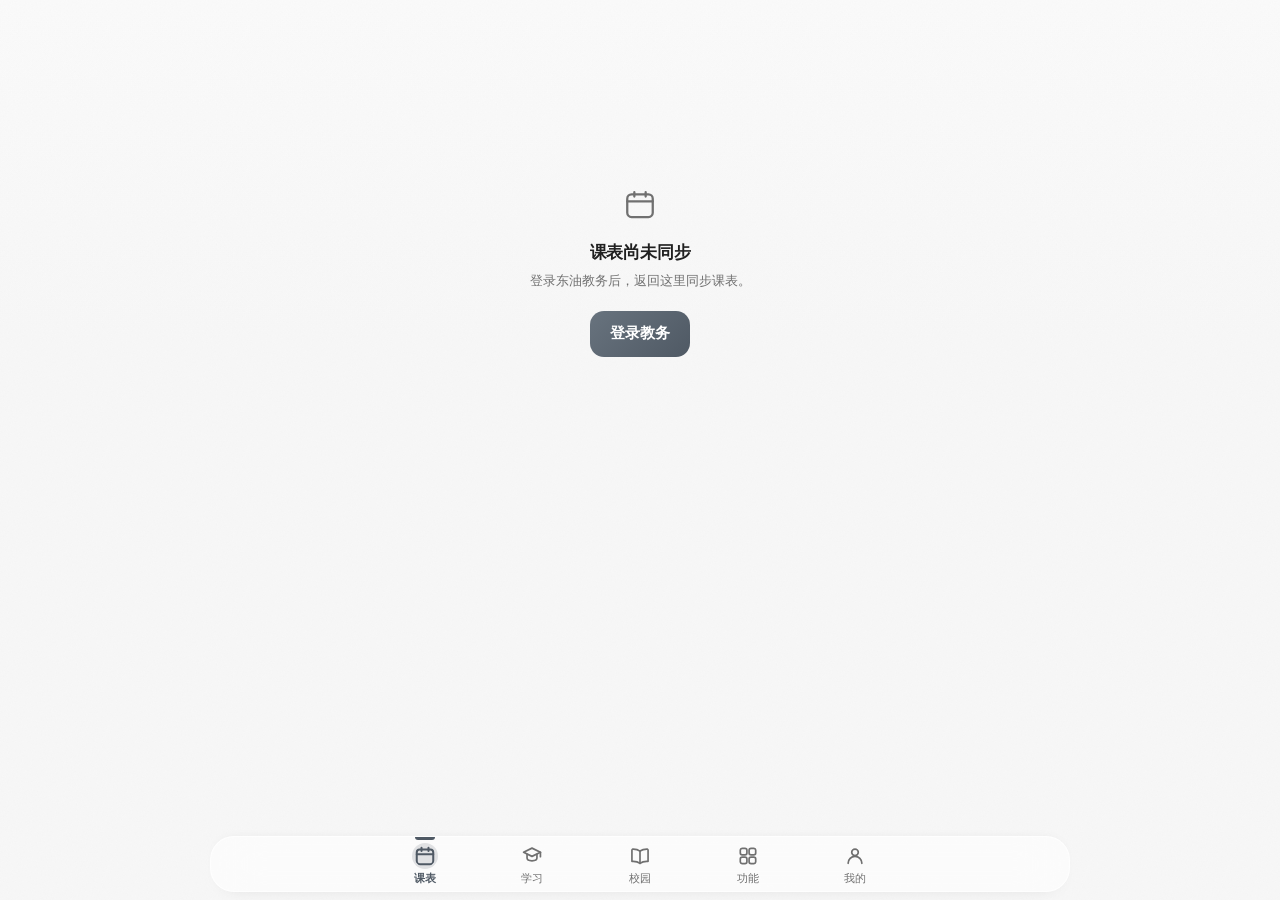
==== commit 185a82ea: "Release 0.1.6 and harden updater" ====
--- a/web/index.html
+++ b/web/index.html
@@ -853,7 +853,7 @@
            —— 三颗按钮变成「左 / 中 / 右」。包一层让它们整组靠右。
            这一页一屏仍然只剩十几 px，所以入口只能挂在标题行（不占行高）。 -->
       <div class="meacts">
-      <button class="helpbtn" id="meHelp" aria-label="使用说明">
+        <button class="helpbtn" id="meHelp" aria-label="使用说明">
         <svg viewBox="0 0 24 24"><circle cx="12" cy="12" r="8.5"/><path d="M9.7 9.3a2.4 2.4 0 1 1 3.3 2.2c-.7.3-1 .8-1 1.6v.4"/><path d="M12 17v.1"/></svg>
         <span>说明</span>
       </button>
@@ -1114,6 +1114,19 @@
              版本号仍是行的主体，按钮只是它右边的一颗小胶囊：
              视觉上当附注，触控目标靠伪元素撑到 44px（样式见 app.css .meupd）。
              逻辑在 app.js 里绑 #meUpd（手动查一次，见 checkUpdate(true)）。 -->
+        <!-- 2026-11-25：用户「这个设置按钮点击后做成一个新的页面，不要在上面用这个
+             单独按钮的形式存在，在版本这个组件的上面（同一个框）起一个设置」。
+             ⇒ 标题行那颗齿轮按钮删掉了，改成这张卡里的第一整行。
+             🔴 它进的是独立二级页（`page-settings`），不是弹层 —— 用户明确要「新的页面」。
+             🔴 右边那行灰字是当前选中的颜色，让「设置」这一行也说清自己管什么；
+                真值由 renderSettingsPage() 写，HTML 里只留占位。 -->
+        <button class="row tap" id="rowSettings">
+          <span class="k">设置</span>
+          <span class="rowend">
+            <span class="v muted" id="meTheme">跟随系统</span>
+            <svg class="rowico" viewBox="0 0 24 24"><path d="M9 6l6 6-6 6"/></svg>
+          </span>
+        </button>
         <div class="row">
           <span class="k">版本</span>
           <span class="rowend">
@@ -1140,10 +1153,28 @@
                 这一排本来就是「低频入口」，半颗按钮的位置正好。
              🔴 它只在**装成 App 的这台手机**上出现（网页版没有系统权限这回事），
                 由 app.js 的 renderPermEntry() 控制 hidden。 -->
-        <div class="aboutrow">
-          <button class="aboutmini" id="rowPerm" hidden>权限</button>
-          <button class="aboutmini" id="rowAbout">关于本项目</button>
-        </div>
+        <!-- 2026-11-25：用户「把下面的权限，关于本项目也都做成版本这样的样式，
+             但是这两个显示可以和原来一样」。
+             ⇒ 从「两颗小半按钮并排」改成两条整行（和上面「版本」同一套 .row 样式，
+               一行 44px、右边一个 ›）。**点开之后的内容一个字没改**：
+               权限仍是 `page-perm` 那一页，关于仍是 openAboutSheet 弹层。
+             🔴 右边那颗 › 是这排唯一的视觉变化 —— 半按钮并排时靠位置表达可点，
+                变成整行之后要靠箭头，否则看着像普通文字。
+             🔴 `#rowAbout .v` 必须留着：aboutSummary() 往这里写「网站 · 源码 ·
+                联系方式」，找不到就 return（这行字就永远空着）。 -->
+        <button class="row tap" id="rowPerm" hidden>
+          <span class="k">权限</span>
+          <span class="rowend">
+            <svg class="rowico" viewBox="0 0 24 24"><path d="M9 6l6 6-6 6"/></svg>
+          </span>
+        </button>
+        <button class="row tap" id="rowAbout">
+          <span class="k">关于本项目</span>
+          <span class="rowend">
+            <span class="v muted"></span>
+            <svg class="rowico" viewBox="0 0 24 24"><path d="M9 6l6 6-6 6"/></svg>
+          </span>
+        </button>
         <!-- 0.39.1：原来这两句是「数据来自学校教务系统，只做读取，不会提交任何
              申请、选课或修改。账号密码只存在你电脑本地的服务里，不经过任何第三方
              服务器。」—— 第一句在说数据来源和保证，用户看不出跟自己有什么关系；
@@ -1183,6 +1214,29 @@
     <div class="scroll">
       <div class="card" id="permBody"><p class="tip">正在看…</p></div>
       <p class="tip note" id="permFoot">这些开关都在手机设置里，本页只负责告诉你在哪儿、开没开。</p>
+    </div>
+  </section>
+
+  <!-- ================= 设置（「我的」→ 设置）=================
+       2026-11-25 用户：「这个设置按钮点击后做成一个新的页面，不要在上面用这个
+       单独按钮的形式存在」。
+
+       🔴 为什么是**页面**不是弹层：弹层（sheet）是「临时看一眼就关」，而颜色
+          这种选择是「改完一直生效」—— 它和「学期设置」「权限」是同一类东西，
+          都该有自己的一页、有返回。
+       🔴 内容和弹层时代一字未改：`#settingsBody` 由 app.js 的
+          renderSettingsPage() 按 CFG.theme 重画，点一下立刻生效并写回本机。
+       🔴 进页面必须走 switchTab('settings') —— 自己改 hidden 会让 CUR_PAGE、
+          底部高亮、系统返回键三处打架（和上面「权限」一样）。 -->
+  <section class="page" id="page-settings" hidden>
+    <header class="pagehead">
+      <button class="ghost-btn back" id="settingsBack" aria-label="返回我的">
+        <svg viewBox="0 0 24 24"><path d="M15 5l-7 7 7 7"/></svg>
+      </button>
+      <h1>设置</h1>
+    </header>
+    <div class="scroll">
+      <div class="card" id="settingsBody"><p class="tip">正在读…</p></div>
     </div>
   </section>
 
--- a/web/app.css
+++ b/web/app.css
@@ -5418,3 +5418,232 @@
   -webkit-tap-highlight-color: transparent;
 }
 .perm-go:active { background: var(--active); }
+
+/* ==================================================================
+   Liquid Glass visual pass · 2026-11
+   ------------------------------------------------------------------
+   仅收敛视觉层：不改变 DOM、业务状态、事件绑定或桥接契约。
+   材质分三层：背景光、内容面、浮层玻璃；backdrop blur 只放在
+   压住内容的导航/工具栏/弹层，避免长列表每个卡片都触发重绘。
+   ================================================================== */
+:root {
+  --r: 22px;
+  --r-card: 22px;
+  --r-sheet: 30px;
+  --r-ctl: 14px;
+  --gap-card: 10px;
+  --ease-move: cubic-bezier(.22, .61, .36, 1);
+  --ease-drawer: cubic-bezier(.32, .72, 0, 1);
+  --ease-soft: cubic-bezier(.23, 1, .32, 1);
+  --t-sheet: 360ms;
+  --t-fade: 220ms;
+}
+
+:root[data-theme="light"] {
+  color-scheme: light;
+}
+
+/* 内容面：透光但保持文字清晰，不使用 backdrop-filter。 */
+.card,
+.sumcard, .daynext, .crhero, .crcats, .crcard, .gradelist, .gptrend,
+.exsum, .exitem, .rmlist, .ntitem, .calhero, .cx-item {
+  background: var(--card);
+  background-image: var(--card-grad);
+  border: .5px solid var(--card-line);
+  box-shadow: var(--shadow-card);
+  border-radius: var(--r-card);
+}
+
+/* 浮层材质：导航、顶栏、底部 sheet 才使用真实背景模糊。 */
+.weekbar,
+.tabbar {
+  background: color-mix(in srgb, var(--card) 82%, transparent);
+  -webkit-backdrop-filter: saturate(105%) blur(24px);
+  backdrop-filter: saturate(105%) blur(24px);
+  border-color: var(--card-line);
+  box-shadow: var(--shadow-float);
+  transition: background-color 240ms var(--ease-move), box-shadow 240ms var(--ease-move);
+}
+.sheet {
+  background: color-mix(in srgb, var(--card) 90%, transparent);
+  -webkit-backdrop-filter: saturate(105%) blur(28px);
+  backdrop-filter: saturate(105%) blur(28px);
+  border-radius: var(--r-sheet) var(--r-sheet) 0 0;
+  box-shadow: var(--shadow-raise);
+}
+.sheet-mask { background: rgba(5, 12, 24, .28); }
+
+/* 底部栏仍保持原有布局和 tab 数量，只提升为悬浮玻璃层。 */
+.tabbar {
+  /* 悬浮胶囊：离屏幕底边留出安全区，**高度不再叠加安全区** ——
+     原来是 bottom:0 + 高度含安全区；现在 bottom 让出了安全区，
+     高度再把安全区算进去就会把整条栏顶高一份，压住学习页的动作条。 */
+  bottom: max(8px, env(safe-area-inset-bottom));
+  left: 10px;
+  right: 10px;
+  height: var(--tab-h);
+  padding-bottom: 0;
+  border: 1px solid var(--card-line);
+  border-radius: 24px;
+  /* 🔴 不写 `overflow: hidden`。带 `backdrop-filter` 的元素再套一层圆角裁切，
+     Chromium 得单独开一个渲染表面、每帧按圆角做遮罩，换页那 240ms 直接掉帧。
+     栏里没有会溢出圆角的东西（图标胶囊本身自带圆角），裁不裁都一样。 */
+}
+/* 内容区的下边距跟着胶囊的实际占位走：栏高 + 离底距离 + 一点呼吸。 */
+.page {
+  padding-bottom: calc(var(--tab-h) + max(8px, env(safe-area-inset-bottom)) + 10px);
+}
+.tabbar .tab { transition: color 220ms var(--ease-move), transform 120ms var(--ease-soft); }
+.tabbar .tab.active svg { background: color-mix(in srgb, var(--accent) 16%, transparent); }
+.tabbar .tab::before { transition: transform 220ms var(--ease-move), opacity 160ms linear; }
+
+/* 切页改为即时显示下一页，避免整张高密度页面平移时的合成掉帧与露底。 */
+#app.pg-run .tabbar,
+#app.pg-run .weekbar {
+  -webkit-backdrop-filter: none;
+  backdrop-filter: none;
+  background: var(--bg);
+  transition: none;
+}
+@media (prefers-reduced-transparency: reduce) {
+  #app.pg-run .tabbar,
+  #app.pg-run .weekbar {
+    background: var(--bg);
+    -webkit-backdrop-filter: none;
+    backdrop-filter: none;
+  }
+}
+
+/* Neutral glass palette: warm white in light mode, restrained charcoal in dark mode. */
+:root {
+  --bg: #f7f7f7;
+  --bg-grad: linear-gradient(180deg, #fafafa 0%, #f7f7f7 38%, #f7f7f7 100%);
+  --card: rgba(255, 255, 255, .72);
+  --card-grad: linear-gradient(180deg, rgba(255,255,255,.82), rgba(255,255,255,.66));
+  --card-line: rgba(255,255,255,.68);
+  --row-bg: rgba(0,0,0,.035);
+  --text: #202020;
+  --sub: #707070;
+  --line: rgba(0,0,0,.10);
+  --rule: rgba(0,0,0,.06);
+  --active: rgba(0,0,0,.07);
+  --fill: rgba(0,0,0,.045);
+  --accent: #4f5964;
+  --accent-grad: linear-gradient(135deg, #68737e, #4f5964);
+  --accent-glow: none;
+  --accent-soft: #eceeef;
+  --primary: #4f5964;
+  --shadow-card: 0 1px 2px rgba(0,0,0,.025), 0 8px 20px -16px rgba(0,0,0,.16);
+  --shadow-raise: 0 8px 24px -18px rgba(0,0,0,.22), 0 1px 4px rgba(0,0,0,.04);
+  --shadow-float: 0 -4px 16px -12px rgba(0,0,0,.14), 0 8px 20px -16px rgba(0,0,0,.18);
+}
+:root[data-theme="dark"] {
+  --bg: #101010;
+  --bg-grad: linear-gradient(180deg, #171717 0%, #101010 38%, #101010 100%);
+  --card: rgba(35,35,35,.82);
+  --card-grad: linear-gradient(180deg, rgba(42,42,42,.86), rgba(31,31,31,.82));
+  --card-line: rgba(255,255,255,.12);
+  --row-bg: rgba(255,255,255,.055);
+  --text: #f2f2f2;
+  --sub: #a3a3a3;
+  --line: rgba(255,255,255,.10);
+  --rule: rgba(255,255,255,.07);
+  --active: rgba(255,255,255,.10);
+  --fill: rgba(255,255,255,.06);
+  --accent: #c7c7c7;
+  --accent-grad: linear-gradient(135deg, #d5d5d5, #aaa);
+  --accent-glow: none;
+  --accent-soft: rgba(255,255,255,.12);
+  --primary: #c7c7c7;
+  --primary-ink: #151515;
+  --shadow-card: inset 0 1px 0 rgba(255,255,255,.035), 0 8px 18px -16px rgba(0,0,0,.7);
+  --shadow-raise: inset 0 1px 0 rgba(255,255,255,.05), 0 12px 24px -20px rgba(0,0,0,.8);
+  --shadow-float: 0 -5px 14px -12px rgba(0,0,0,.55), 0 8px 20px -16px rgba(0,0,0,.6);
+}
+@media (prefers-color-scheme: dark) {
+  :root:not([data-theme="light"]):not([data-theme="dark"]) {
+    --bg: #101010;
+    --bg-grad: linear-gradient(180deg, #171717 0%, #101010 38%, #101010 100%);
+    --card: rgba(35,35,35,.82);
+    --card-grad: linear-gradient(180deg, rgba(42,42,42,.86), rgba(31,31,31,.82));
+    --card-line: rgba(255,255,255,.12);
+    --row-bg: rgba(255,255,255,.055);
+    --text: #f2f2f2;
+    --sub: #a3a3a3;
+    --line: rgba(255,255,255,.10);
+    --rule: rgba(255,255,255,.07);
+    --active: rgba(255,255,255,.10);
+    --fill: rgba(255,255,255,.06);
+    --accent: #c7c7c7;
+    --accent-grad: linear-gradient(135deg, #d5d5d5, #aaa);
+    --accent-glow: none;
+    --accent-soft: rgba(255,255,255,.12);
+    --primary: #c7c7c7;
+    --primary-ink: #151515;
+    --shadow-card: inset 0 1px 0 rgba(255,255,255,.035), 0 8px 18px -16px rgba(0,0,0,.7);
+    --shadow-raise: inset 0 1px 0 rgba(255,255,255,.05), 0 12px 24px -20px rgba(0,0,0,.8);
+    --shadow-float: 0 -5px 14px -12px rgba(0,0,0,.55), 0 8px 20px -16px rgba(0,0,0,.6);
+  }
+}
+#app.pg-run .tabbar,
+#app.pg-run .weekbar { background: var(--bg); }
+:root[data-theme="dark"] .meacts .ghost-btn,
+:root[data-theme="dark"] .helpbtn { color: var(--text); }
+@media (prefers-reduced-transparency: reduce) {
+  .weekbar, .tabbar, .sheet { -webkit-backdrop-filter: none; backdrop-filter: none; }
+  .weekbar, .tabbar { background: var(--card); }
+}
+:root[data-theme="dark"] .meacts .ghost-btn,
+:root[data-theme="dark"] .helpbtn { color: var(--text); }
+.settings-sheet { padding: 8px 0 20px; }
+.settings-sheet h2 { margin: 0 0 22px; font-size: 21px; color: var(--text); }
+.settings-label { margin: 0 0 10px; color: var(--sub); font-size: 13px; }
+.settings-segment {
+  display: grid; grid-template-columns: repeat(3, minmax(0, 1fr)); gap: 4px;
+  padding: 4px; border: 1px solid var(--line); border-radius: 13px;
+  background: var(--fill);
+}
+.settings-option {
+  min-height: 40px; padding: 0 4px; border: 0; border-radius: 10px;
+  background: transparent; color: var(--sub); font: inherit; font-size: 14px;
+}
+.settings-option.active {
+  background: var(--card); color: var(--text); font-weight: 600;
+  box-shadow: 0 1px 3px rgba(0,0,0,.10);
+}
+
+/* ---------------- 设置页（2026-11-25） ----------------
+   「我的 → 设置」从弹层改成独立页（用户原话：「做成一个新的页面」）。
+
+   🔴 2026-11-25 修「子标题像窗格、像没加载完」：
+   以前这里按「`.card` 自带 16px」的假设写，只补了标题外边距。但 `.card`
+   在 0.53 的 Liquid Glass 一轮之后**自己是没有内边距的**（全 App 都靠内部
+   元素自己给，见上面那条「卡片内边距」的注释）。结果 `h2` 的 2px 外边距
+   直接把「颜色」顶在卡片圆角上：标题被卡沿切掉一点、左侧贴着边框，
+   分段条又铺满整张卡 —— 读起来像一块没渲染完的窗格。
+   这里把内边距补给卡片本身，卡里的标题、说明、分段条、行都从同一条
+   16px 基线开始；行不再缩成「卡里的小玻璃」，它就是这一段的最后一行。 */
+#settingsBody { padding: 14px 16px 8px; }
+#settingsBody h2 { margin: 0 0 6px; }
+#settingsBody .sub { margin: 0 0 12px; }
+#settingsBody .settings-segment { margin: 0; }
+/* 第二段（课表）和上面那组颜色之间留一口气，不然两个标题像连在一起。 */
+#settingsBody h2.set-gap { margin-top: 20px; }
+/* 行跟着卡片的 16px 走：`.card > .row` 那套 8px 外边距 + 玻璃底在这里会
+   变成「第二层卡片」，和上面的标题对不齐。铺平，只当一段可点区域。 */
+#settingsBody > .row {
+  margin: 0; padding: 10px 0;
+  background: transparent; border-radius: 0;
+}
+/* 这一行是页尾唯一一行，行底那条分隔线会贴着卡片下沿，看着像多画了一条框。 */
+#settingsBody .row::after { display: none; }
+/* 页面顶部那团光会往下压 30px，透过半透明的卡片把标题染成淡蓝 ——
+   正是「窗格」感的一半来源。设置页只有两张面，收短一点就够。 */
+#page-settings > .pagehead::before { bottom: -6px; }
+
+/* 「我的 → 关于」那张卡现在是四整行（设置 / 版本 / 权限 / 关于本项目）。
+   🔴 原来那条 `.about .row::after { display: none }` 是对的：那时卡里只有
+      一行版本，没有「行与行」可言。四行叠起来就必须有分隔线，否则
+      「权限」和「关于本项目」看着像同一句话的两截。
+   🔴 只从第二行起补：第一行顶上那条线会贴到卡片边缘，像多画了一条框。 */
+.about > .row + .row::after { display: block; }
